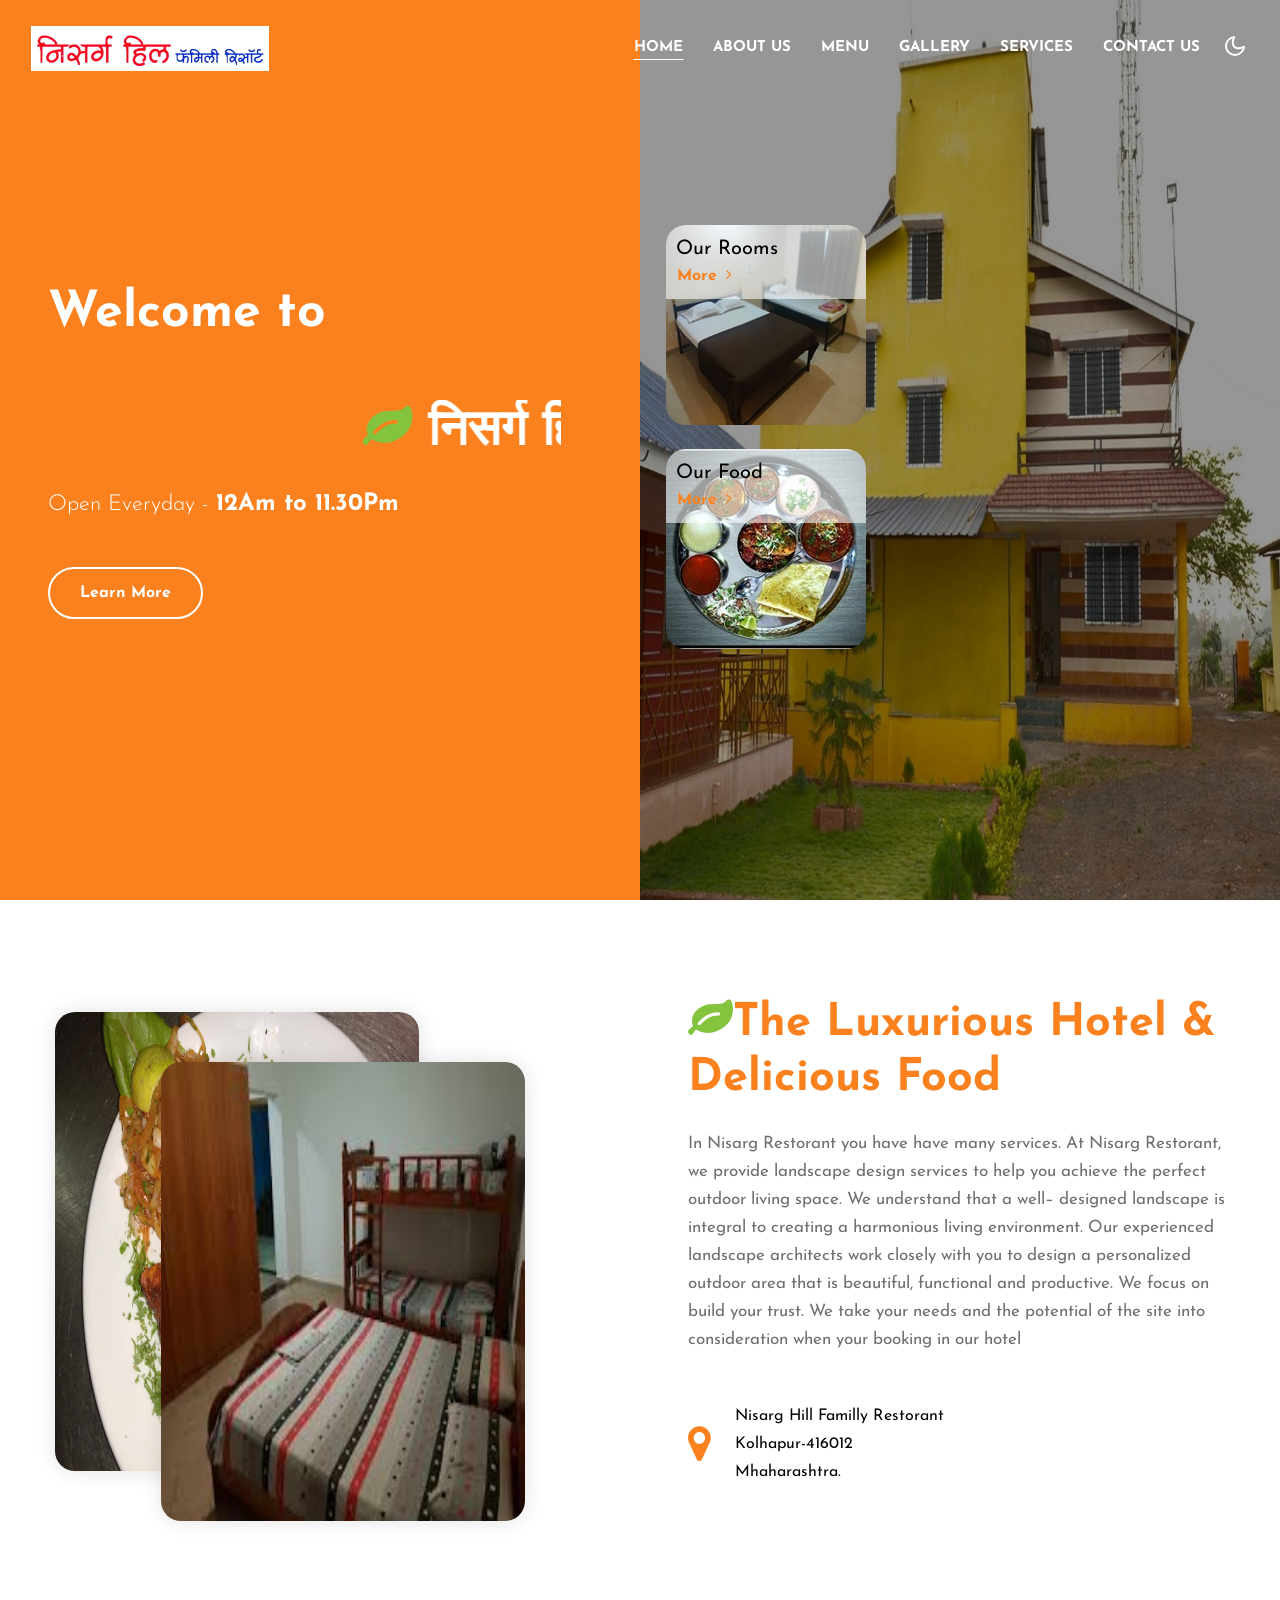
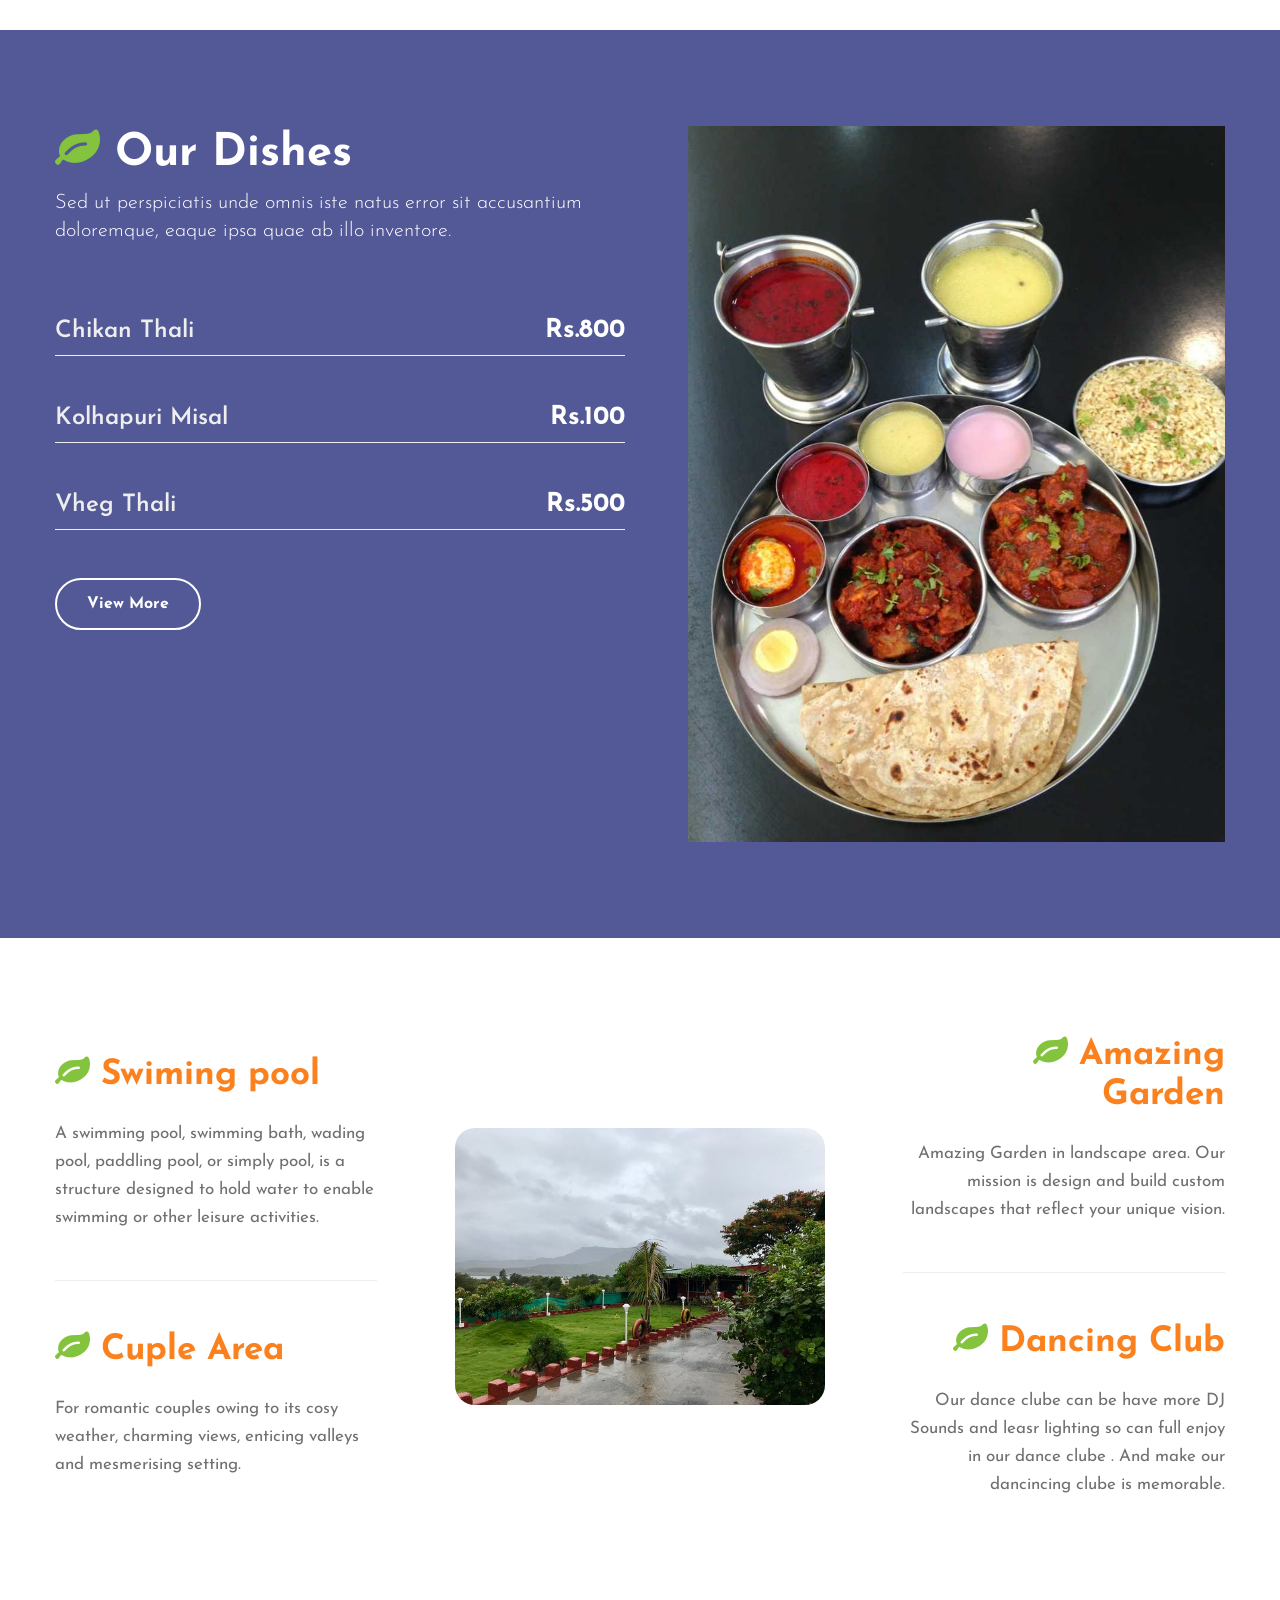
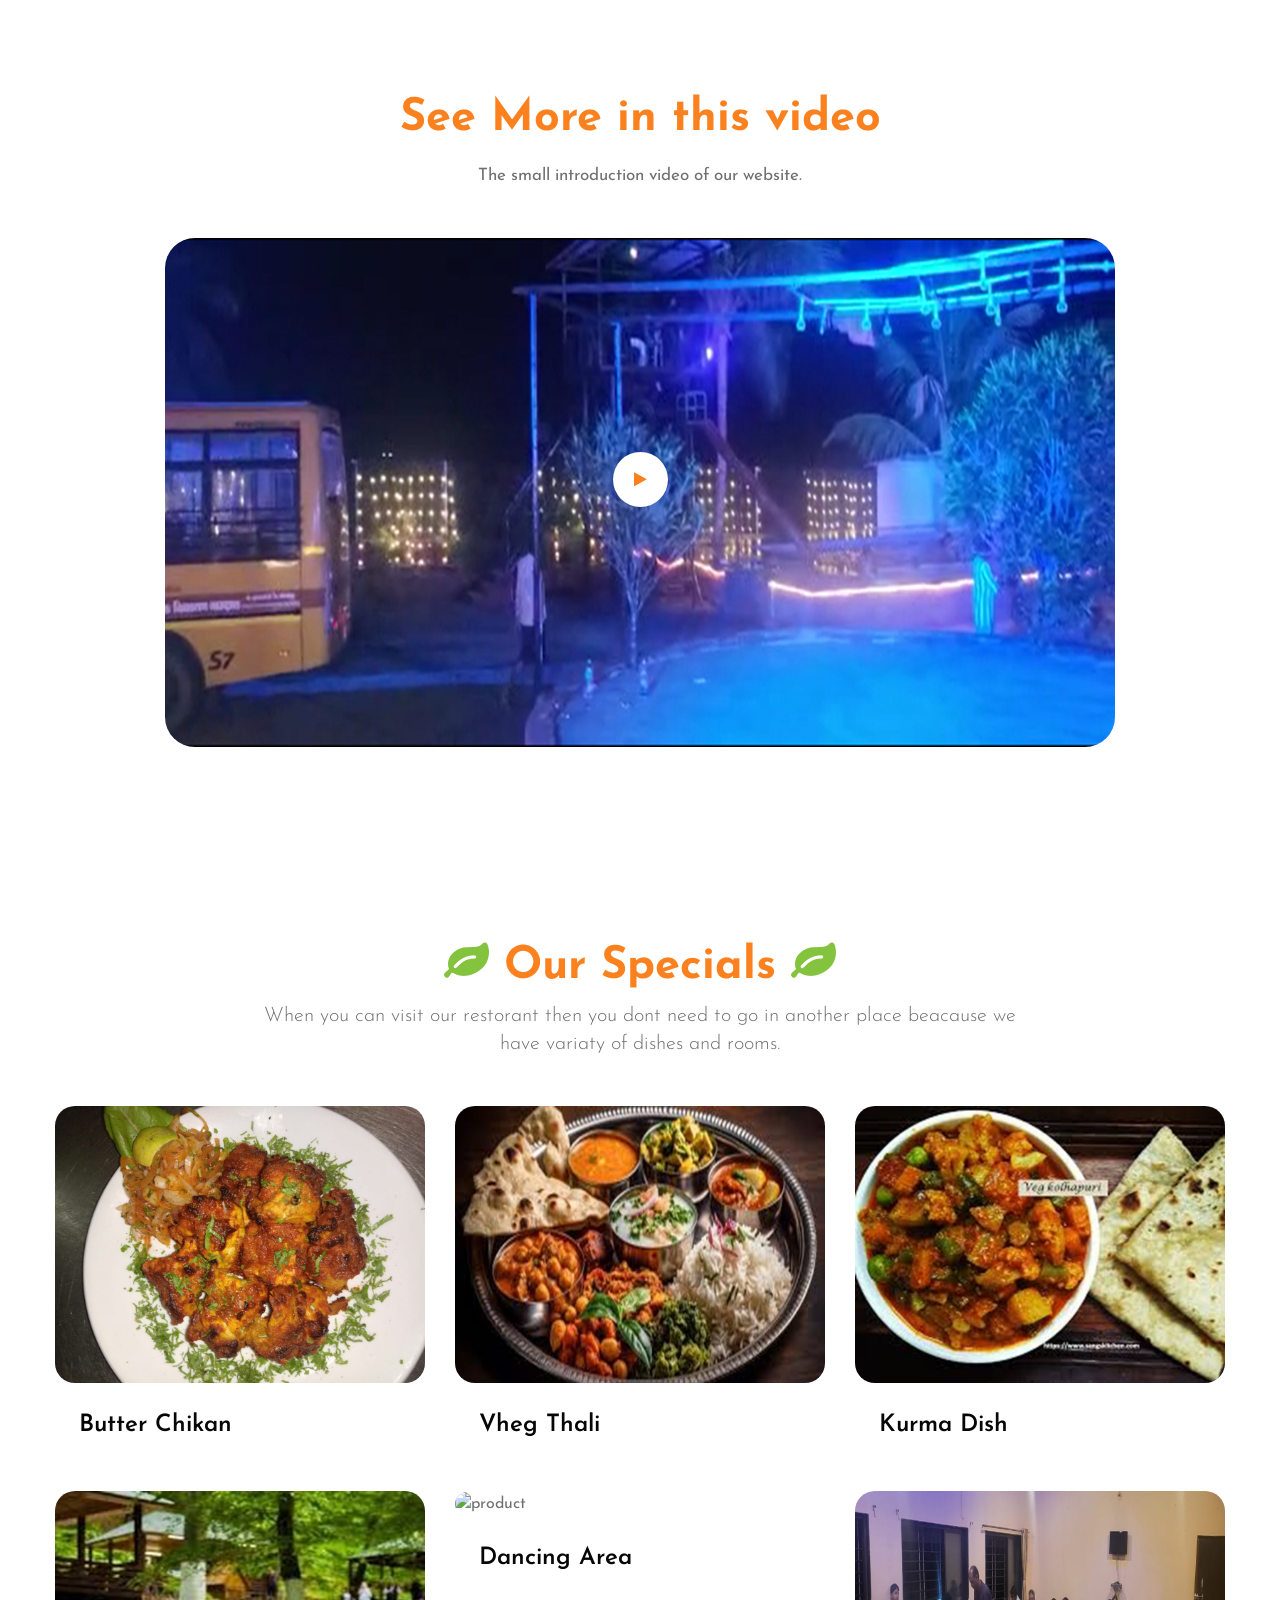
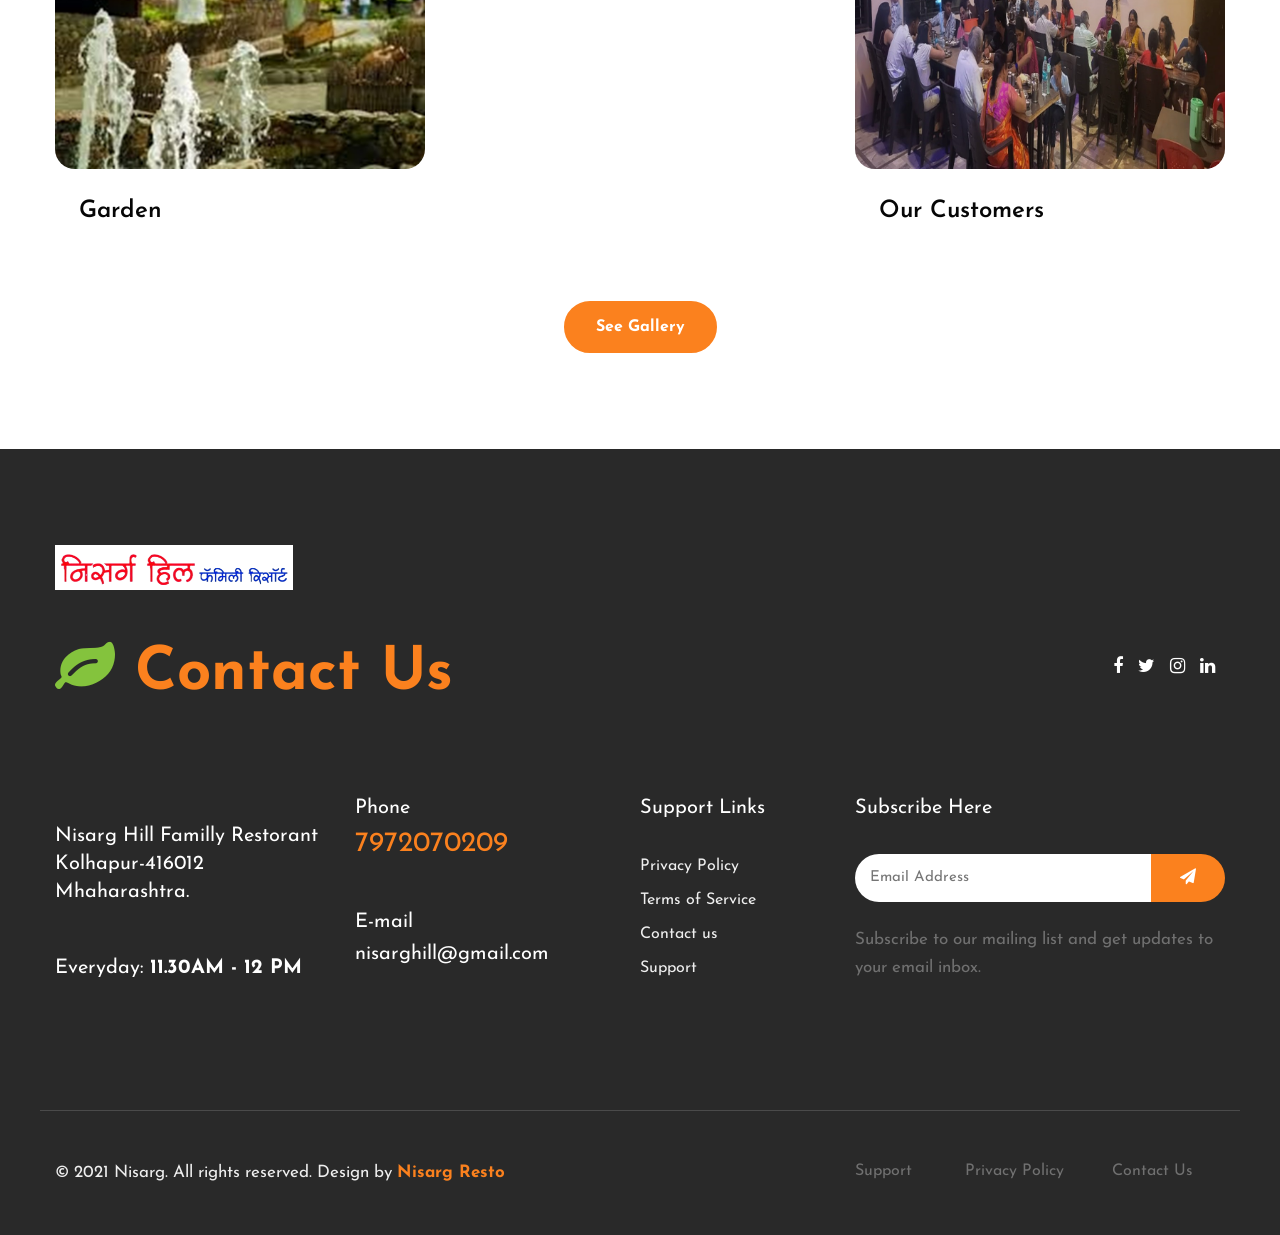
==== index.html @ 239898d1 "First Commit Date:23-5-2026" ====
<!--
Author: W3layouts
Author URL: http://w3layouts.com
-->
<!doctype html>
<html lang="en">

<head>
    <!-- Required meta tags -->
    <meta charset="utf-8">
    <meta name="viewport" content="width=device-width, initial-scale=1, shrink-to-fit=no">
    <title>Bistros - Restaurants Category Responsive Website Template - Home : W3Layouts</title>
    <!-- google-fonts -->
    <link href="//fonts.googleapis.com/css2?family=Josefin+Sans:wght@100;200;300;400;500;600;700&display=swap"
        rel="stylesheet">
    <!-- //google-fonts -->
    <!-- Template CSS Style link -->
    <link rel="stylesheet" href="assets/css/style-starter.css">
</head>

<body>
    <!--header-->
    <header id="site-header" class="fixed-top">
        <div class="container-fluid">
            <nav class="navbar navbar-expand-lg stroke">
			
        <img src="assets\images\image.png" style="height:45px; background-color:white;">
			
                
                <!-- if logo is image enable this   
    <a class="navbar-brand" href="#index.html">
        <img src="image-path" alt="Your logo" title="Your logo" style="height:35px;" />
    </a> -->
                <button class="navbar-toggler  collapsed bg-gradient" type="button" data-toggle="collapse"
                    data-target="#navbarTogglerDemo02" aria-controls="navbarTogglerDemo02" aria-expanded="false"
                    aria-label="Toggle navigation">
                    <span class="navbar-toggler-icon fa icon-expand fa-bars"></span>
                    <span class="navbar-toggler-icon fa icon-close fa-times"></span>
                </button>

                <div class="collapse navbar-collapse" id="navbarTogglerDemo02">
                    <ul class="navbar-nav ml-lg-auto">
                        <li class="nav-item active">
                            <a class="nav-link" href="index.html">Home <span class="sr-only">(current)</span></a>
                        </li>
                        <li class="nav-item">
                            <a class="nav-link" href="about.html">About Us</a>
                        </li>
                        <li class="nav-item">
                            <a class="nav-link" href="menu.html">Menu</a>
                        </li>
              
						
						<li class="nav-item">
                            <a class="nav-link" href="gallery.html">Gallery</a>
                        </li>
						
						<li class="nav-item">
                            <a class="nav-link" href="services.html">Services</a>
                        </li>
						
						
						<li class="nav-item">
                            <a class="nav-link" href="contact.html">Contact Us</a>
                        </li>
                     
                    </ul>
                </div>
                <!-- toggle switch for light and dark theme -->
                <div class="cont-ser-position">
                    <nav class="navigation">
                        <div class="theme-switch-wrapper">
                            <label class="theme-switch" for="checkbox">
                                <input type="checkbox" id="checkbox">
                                <div class="mode-container">
                                    <i class="gg-sun"></i>
                                    <i class="gg-moon"></i>
                                </div>
                            </label>
                        </div>
                    </nav>
                </div>
                <!-- //toggle switch for light and dark theme -->
            </nav>
        </div>
    </header>
    <!--//header-->

    <!-- banner section -->
    <section class="w3l-banner" >
        <div class="container-fluid" >
            <div class="row">
                <div class="col-md-6 banner-left d-flex align-items-center pl-lg-5" >
                    <div>
                        <h3 class="text-white mb-4">Welcome to  <br>
                          <h3><marquee direction="left;" Style="height:70px; color:white; margin-top:30px;">	<i class="fa fa-leaf" aria-hidden="true" style="color:#84c33d;"></i> निसर्ग हिल फैमिली रिसोर्ट!</h3></marquee>
                        <p class="banner-text text-white">Open Everyday - <span>12Am to 11.30Pm</span>
                        </p>
                        <a class="btn btn-style-white btn-style-border mt-5" href="about.html">Learn More</a>
                    </div>
                </div>
                <div class="col-md-6 banner-right">
                    <div class="small-images">
                        <div class="ban-grid position-relative">
                            <img src="assets/images/op3.jpeg" class="img-responsive" alt="" />
                            <div class="img-ban-sec">
                                <h5>Our Rooms</h5>
                                <a href="services.html" class="btn p-0">More <i class="fa fa-angle-right ml-1"
                                        aria-hidden="true"></i></a>
                            </div>
                        </div>
                        <div class="ban-grid position-relative mt-4">
                            <img src="assets/images/op7.jpeg" class="img-responsive" alt="" />
                            <div class="img-ban-sec">
                                <h5>Our Food</h5>
                                <a href="menu.html" class="btn p-0">More <i class="fa fa-angle-right ml-1"
                                        aria-hidden="true"></i></a>
                            </div>
                        </div>
                    </div>
                </div>
            </div>
        </div>
    </section>
    <!-- //banner section -->

    <!-- about section -->
    <section class="w3l-about-2 py-5">
        <div class="container py-md-5 py-4">
            <div class="row justify-content-between align-items-center pb-lg-5">
                <div class="col-lg-6 about-2-secs-right mb-lg-0 mb-5">
                    <div class="image-box inverse position-relative">
                        <div class="image-box__static">
                            <img src="assets/images/dish.jpeg" alt="" width="364" height="459">
                        </div>
                        <div class="image-box__float">
                        <img src="assets/images/img7.jpg" alt="" width="364" height="459">
                        
						</div>
                    </div>
                </div>
                <div class="col-lg-6 about-2-secs-left pl-lg-5 mt-lg-0 mt-5">
                    <h3 class="title-style mb-3">	<i class="fa fa-leaf" aria-hidden="true" style="color:#84c33d;"></i>The Luxurious Hotel & <br>Delicious Food</h3>
                    <p class="mt-4"> 
					In Nisarg Restorant you have have many services. At Nisarg Restorant, we provide landscape design services to help you
					achieve the perfect outdoor living space. We understand that a well– designed landscape
					is integral to creating a harmonious living environment.
					Our experienced landscape architects work closely with you to design a
					personalized outdoor area that is beautiful, functional and productive.
					We focus on build your trust. We take your needs and the potential of the site into 
					consideration when your booking in our hotel  </p>
                    <div class="address-sec d-flex align-items-center mt-5">
                        <i class="fa fa-map-marker mr-4" aria-hidden="true"></i>
                        <h6>Nisarg Hill Familly Restorant <br>Kolhapur-416012 <br>Mhaharashtra.</h6>
                    </div>
                </div>
            </div>
        </div>
    </section>
    <!-- //about section -->

    <!-- dishes section -->
    <section class="w3l-recipes py-5">
        <div class="container py-md-5 py-4">
            <div class="row">
                <div class="col-lg-6 recipe-left mb-md-0 mb-5">
                    <div class="section-heading mb-sm-5 mb-4">
                        	<h3 class="title-style mb-2 text-white"><i class="fa fa-leaf" aria-hidden="true" style="color:#84c33d;"></i> Our Dishes</h3>
                        <p class="lead text-white">
                            Sed ut perspiciatis unde omnis iste natus error sit accusantium doloremque,
                            eaque ipsa quae ab illo inventore.
                        </p>
                    </div>
                    <div class="menu-sec mt-5 pt-md-4">
                        <div class="row border-dot no-gutters">
                            <div class="col-8 menu-item-name-home">
                                <h6>Chikan Thali</h6>
                            </div>
                            <div class="col-4 menu-item-price-home text-right">
                                <h6>Rs.800</h6>
                            </div>
                        </div>
                    </div>
                    <div class="menu-sec mt-sm-5 mt-4">
                        <div class="row border-dot no-gutters">
                            <div class="col-8 menu-item-name-home">
                                <h6>Kolhapuri Misal</h6>
                            </div>
                            <div class="col-4 menu-item-price-home text-right">
                                <h6>Rs.100</h6>
                            </div>
                        </div>
                    </div>
                    <div class="menu-sec mt-sm-5 mt-4">
                        <div class="row border-dot no-gutters">
                            <div class="col-8 menu-item-name-home">
                                <h6>Vheg Thali </h6>
                            </div>
                            <div class="col-4 menu-item-price-home text-right">
                                <h6>Rs.500</h6>
                            </div>
                        </div>
                    </div>
                    <a class="btn btn-style-white btn-style-border mt-5" href="about.html">View More</a>
                </div>
                <div class="col-lg-6 recipe-right pl-5">
                   <img src="assets/images/dish2.jpg" alt="" class="img-fluid img-responsive" >
                </div>
            </div>
        </div>
    </section>
    <!-- //dishes section -->

    <!-- grids section -->
    <section class="w3l-homeblock7 py-5">
        <div class="container py-lg-5 py-md-3">
            <div class="row align-items-center">
                <div class="col-lg-4">
                    <div class="pr-5">
                        <h3 class="title-big"><i class="fa fa-leaf" aria-hidden="true" style="color:#84c33d;"></i> Swiming pool</h3>
                        <p class="mt-4"> A swimming pool, swimming bath, wading pool, paddling pool, or simply pool, is a structure designed to hold water to enable swimming or other leisure activities.</p>
                    </div>
                    <div class="pr-5 mt-lg-5 mt-4 sec-bor">
                        <h3 class="title-big pt-lg-5 pt-4"><i class="fa fa-leaf" aria-hidden="true" style="color:#84c33d;"></i> Cuple Area</h3>
                        <p class="mt-4">For romantic couples owing to its cosy weather, charming views, enticing valleys and mesmerising setting. </p>
                    </div>
                </div>
                <div class="col-lg-4 col-md-6 col-8 image-styling-sec mt-lg-0 mt-5">
                    <img src="assets/images/bg.jpeg" alt="" class="img-fluid" >
                </div>
                <div class="col-lg-4 col-md-6 mt-lg-0 mt-5 text-lg-right">
                    <div class="pl-lg-5">
                        <h3 class="title-big"><i class="fa fa-leaf" aria-hidden="true" style="color:#84c33d;"></i> Amazing Garden </h3>
                        <p class="mt-4">Amazing Garden in landscape area. Our mission is design and build custom landscapes that reflect your unique vision.</p>
                    </div>
                    <div class="pl-lg-5 mt-lg-5 mt-4 sec-bor">
                        <h3 class="title-big pt-lg-5 pt-4"><i class="fa fa-leaf" aria-hidden="true" style="color:#84c33d;"></i> Dancing Club</h3>
                        <p class="mt-4">Our dance clube can be have more DJ Sounds and leasr lighting so can full enjoy in our dance clube . And make our dancincing clube is memorable.</p>
                    </div>
                </div>
            </div>
        </div>
    </section>
    <!-- //grids section -->

    <!-- video section -->
    <section class="w3l-index5" id="index">
        <div class="new-block py-5">
            <div class="container py-lg-5">
                <div class="middle-section text-center">
                    <div class="section-width">
                        <h3 class="title-style">See More in this video</h3>
                        <p class="mt-3">The small introduction video of our website.</p>                            </p>
                    </div>
                    <div class="history-info mt-5">
                        <div class="position-relative">
                            <img src="assets/images/vi2 img.png" class="img-fluid radius-image video-popup-image"
                                alt="video-popup">

                            <a href="#small-dialog" class="popup-with-zoom-anim play-view text-center position-absolute">
                                <span class="video-play-icon">
                                    <span class="fa fa-play"></span>
                                </span>
                            </a>

                            <!-- dialog itself, mfp-hide class is required to make dialog hidden -->
                            <div id="small-dialog" class="zoom-anim-dialog mfp-hide">
                                <iframe src="D:\nisarg hill restorant 3\assets\images\vi2.mp4" frameborder="0"
                                    allow="autoplay; fullscreen" allowfullscreen></iframe>
                            </div>
                        </div>
                    </div>

                    <!-- dialog itself, mfp-hide class is required to make dialog hidden -->
                    <div id="small-dialog" class="zoom-anim-dialog mfp-hide">
                        <iframe src="https://player.vimeo.com/video/101587706" frameborder="0"
                            allow="autoplay; fullscreen" allowfullscreen></iframe>
						
                    </div>
                </div>
            </div>
        </div>
    </section>
    <!-- //video section -->


    <!-- specials section -->
    <section class="w3l-portfolio-8 py-5">
        <div class="portfolio-main py-md-5 py-4">
            <div class="container">
                <div class="row justify-content-center text-center">
                    <div class="col-md-8">
                        <div class="section-heading mb-sm-5 mb-4">
                            <h3 class="title-style mb-2">	<i class="fa fa-leaf" aria-hidden="true" style="color:#84c33d;"></i> Our Specials <i class="fa fa-leaf" aria-hidden="true" style="color:#84c33d;"></i></h3>
                            <p class="lead">
                                When you can visit our restorant then you dont need to go in another place 
								beacause we have variaty of dishes and rooms. 
                            </p>
                        </div>
                    </div>
                </div>
                <div class="row galler-top">
                    <div class="col-md-4 col-sm-6 protfolio-item hover14">
                        <a href="menu.html" data-lightbox="example-set" data-title="Branding Design">
                            <figure>
                                <img src="assets/images/dish.jpeg" alt="product" class="img-fluid">
                                <div class="p-4">
                                    
                                    <a href="menu.html" class="mb-5 img-title">Butter Chikan</a>
                                </div>
                            </figure>
                        </a>
                    </div>
                    <div class="col-md-4 col-sm-6 protfolio-item hover14 mt-sm-0 mt-4">
                        <a href="menu.html" data-lightbox="example-set" data-title="Gradient Website Development">
                            <figure>
                                <img src="assets/images/dish4.jpg" alt="product" class="img-fluid">
                                <div class="p-4">
                                 
                                    <a href="menu.html" class="mb-5 img-title">Vheg Thali</a>
                                </div>
                            </figure>
                        </a>
                    </div>
                    <div class="col-md-4 col-sm-6 protfolio-item hover14 mt-md-0 mt-4">
                        <a href="menu.html" data-lightbox="example-set" data-title="Design and Development">
                            <figure>
                                <img src="assets/images/dish5.jpg" alt="product" class="img-fluid">
                                <div class="p-4">
                                    
                                    <a href="menu.html" class="mb-5 img-title">Kurma Dish</a>
                                </div>
                            </figure>
                        </a>
                    </div>
                    <div class="col-md-4 col-sm-6 protfolio-item hover14 mt-4">
                        <a href="menu.html" data-lightbox="example-set" data-title="Magazine Content Writing">
                            <figure>
                                <img src="assets/images/img6.jpg" alt="product" class="img-fluid">
                                <div class="p-4">
                                    
                                    <a href="menu.html" class="mb-5 img-title">Garden</a>
                                </div>
                            </figure>
                        </a>
                    </div>
                    <div class="col-md-4 col-sm-6 protfolio-item hover14 mt-4">
                        <a href="menu.html" data-lightbox="example-set" data-title="Magazine Content Writing">
                            <figure>
                                <img src="assets/images/Op1.jpeg" alt="product" class="img-fluid">
                                <div class="p-4">
                                    
                                    <a href="menu.html" class="mb-5 img-title">Dancing Area</a>
                                </div>
                            </figure>
                        </a>
                    </div>
                    <div class="col-md-4 col-sm-6 protfolio-item hover14 mt-4">
                        <a href="menu.html" data-lightbox="example-set" data-title="Magazine Content Writing">
                            <figure>
                                <img src="assets/images/op10.jpeg" alt="product" class="img-fluid">
                                <div class="p-4">
                                    
                                    <a href="menu.html" class="mb-5 img-title">Our Customers</a>
                                </div>
                            </figure>
                        </a>
                    </div>
                </div>
                <div class="text-center">
                    <a href="gallery.html" class="btn btn-style-white btn-style-primary mt-lg-5 mt-2">See Gallery</a>
                </div>
            </div>
        </div>
    </section>
    <!-- //specials section -->

    <!-- footer -->
    <footer class="w3l-footer-29-main">
        <div class="footer-29-w3l py-5">
            <div class="container pt-md-5 pt-4">
                <div class="w3l-footer-texthny-inf">
                    <img src="assets\images\image.png" style="height:45px; background-color:white;">

                    <div class="footer-list-cont d-flex align-items-center justify-content-between mt-md-5 mt-4 mb-5">
                        <h6 class="foot-sub-title">	<i class="fa fa-leaf" aria-hidden="true" style="color:#84c33d;"></i> Contact Us</h6>

                        <div class="main-social-footer-29">
                            <a href="#facebook" class="facebook"><span class="fa fa-facebook"></span></a>
                            <a href="#twitter" class="twitter"><span class="fa fa-twitter"></span></a>
                            <a href="#instagram" class="instagram"><span class="fa fa-instagram"></span></a>
                            <a href="#linkedin" class="linkedin"><span class="fa fa-linkedin"></span></a>
                        </div>
                    </div>
                </div>
                <div class="row footer-top-29 mt-lg-5 mt-md-4 pt-md-5">
                    <div class="col-lg-3 col-sm-6">
                        <div class="address-grid">
                            <h5> <br>Nisarg Hill Familly Restorant <br>Kolhapur-416012 <br>Mhaharashtra. </h5>
                            <h5 class="mt-sm-5 mt-4">Everyday: <span> 11.30AM - 12 PM</span></h5>
                        </div>
                    </div>
                    <div class="col-lg-3 col-sm-6 mt-sm-0 mt-4">
                        <div class="address-grid">
                            <h5>Phone</h5>
                            <h5 class="phone-number-text mt-2"><a href="tel:7972070209">7972070209</a></h5>
                        </div>
                        <div class="address-grid mt-sm-5 mt-4">
                            <h5>E-mail</h5>
                            <h5 class="email-cont-text mt-1"> <a href="mailto:nisarghill@gmail.com"
                                    class="mail">nisarghill@gmail.com</a></h5>
                        </div>
                    </div>
                    <div class="col-lg-2 col-md-6 col-sm-5 footer-list-menu pl-lg-0 mt-lg-0 mt-sm-5 mt-4">
                        <div class="address-grid">
                            <h5 class="mb-4 pb-lg-2">Support Links</h5>
                            <ul>
                                <li><a href="#privacy">Privacy Policy</a></li>
                                <li><a href="#terms"> Terms of Service</a></li>
                                <li><a href="contact.html">Contact us</a></li>
                                <li><a href="#support"> Support</a></li>
                            </ul>
                        </div>
                    </div>
                    <div class="address-grid col-lg-4 col-md-6 col-sm-7 mt-lg-0 mt-sm-5 mt-4 w3l-footer-16-main">
                        <h5>Subscribe Here</h5>
                        <form action="#" class="subscribe d-flex mt-4 pt-lg-2 mb-4" method="post">
                            <input type="email" name="email" placeholder="Email Address" required="">
                            <button><span class="fa fa-paper-plane" aria-hidden="true"></span></button>
                        </form>
                        <p>Subscribe to our mailing list and get updates to your email inbox.</p>
                    </div>
                </div>
                <!-- copyright -->
                <div class="w3l-copyright mt-lg-5 mt-sm-4 pt-md-4 pt-3">
                    <div class="row bottom-copies pt-md-5 pt-4 mt-md-5 mt-4">
                        <p class="col-lg-8 copy-footer-29">© 2021 Nisarg. All rights reserved. Design by <a
                                href="https://w3layouts.com/" target="_blank">
                                Nisarg Resto</a></p>

                        <div class="col-lg-4 footer-list-29 mt-lg-0 mt-md-4 mt-2">
                            <ul class="d-flex text-lg-right">
                                <li><a href="#support"> Support</a></li>
                                <li class="mx-lg-5 mx-md-4 mx-3"><a href="#privacy">Privacy Policy</a>
                                </li>
                                <li><a href="contact.html">Contact Us</a></li>
                            </ul>
                        </div>
                    </div>
                </div>
            </div>
        </div>
    </footer>
    <!-- //footer -->

    <!-- Js scripts -->
    <!-- move top -->
    <button onclick="topFunction()" id="movetop" title="Go to top">
        <span class="fa fa-level-up" aria-hidden="true"></span>
    </button>
    <script>
        // When the user scrolls down 20px from the top of the document, show the button
        window.onscroll = function () {
            scrollFunction()
        };

        function scrollFunction() {
            if (document.body.scrollTop > 20 || document.documentElement.scrollTop > 20) {
                document.getElementById("movetop").style.display = "block";
            } else {
                document.getElementById("movetop").style.display = "none";
            }
        }

        // When the user clicks on the button, scroll to the top of the document
        function topFunction() {
            document.body.scrollTop = 0;
            document.documentElement.scrollTop = 0;
        }
    </script>
    <!-- //move top -->

    <!-- common jquery plugin -->
    <script src="assets/js/jquery-3.3.1.min.js"></script>
    <!-- //common jquery plugin -->

    <!-- counter for stats -->
    <script src="assets/js/counter.js"></script>
    <!-- //counter for stats -->

    <!-- theme switch js (light and dark)-->
    <script src="assets/js/theme-change.js"></script>
    <script>
        function autoType(elementClass, typingSpeed) {
            var thhis = $(elementClass);
            thhis.css({
                "position": "relative",
                "display": "inline-block"
            });
            thhis.prepend('<div class="cursor" style="right: initial; left:0;"></div>');
            thhis = thhis.find(".text-js");
            var text = thhis.text().trim().split('');
            var amntOfChars = text.length;
            var newString = "";
            thhis.text("|");
            setTimeout(function () {
                thhis.css("opacity", 1);
                thhis.prev().removeAttr("style");
                thhis.text("");
                for (var i = 0; i < amntOfChars; i++) {
                    (function (i, char) {
                        setTimeout(function () {
                            newString += char;
                            thhis.text(newString);
                        }, i * typingSpeed);
                    })(i + 1, text[i]);
                }
            }, 1500);
        }

        $(document).ready(function () {
            // Now to start autoTyping just call the autoType function with the 
            // class of outer div
            // The second paramter is the speed between each letter is typed.   
            autoType(".type-js", 200);
        });
    </script>
    <!-- //theme switch js (light and dark)-->

    <!-- MENU-JS -->
    <script>
        $(window).on("scroll", function () {
            var scroll = $(window).scrollTop();

            if (scroll >= 80) {
                $("#site-header").addClass("nav-fixed");
            } else {
                $("#site-header").removeClass("nav-fixed");
            }
        });

        //Main navigation Active Class Add Remove
        $(".navbar-toggler").on("click", function () {
            $("header").toggleClass("active");
        });
        $(document).on("ready", function () {
            if ($(window).width() > 991) {
                $("header").removeClass("active");
            }
            $(window).on("resize", function () {
                if ($(window).width() > 991) {
                    $("header").removeClass("active");
                }
            });
        });
    </script>
    <!-- //MENU-JS -->

    <!-- disable body scroll which navbar is in active -->
    <script>
        $(function () {
            $('.navbar-toggler').click(function () {
                $('body').toggleClass('noscroll');
            })
        });
    </script>
    <!-- //disable body scroll which navbar is in active -->

    <!--bootstrap-->
    <script src="assets/js/bootstrap.min.js"></script>
    <!-- //bootstrap-->
    <!-- //Js scripts -->
</body>

</html>
---- assets/css/style-starter.css ----
@charset "UTF-8";

/*--
Author: W3layouts
Author URL: http://w3layouts.com
--*/
/*!
 * Bootstrap v4.4.1 (https://getbootstrap.com/)
 * Copyright 2011-2019 The Bootstrap Authors
 * Copyright 2011-2019 Twitter, Inc.
 * Licensed under MIT (https://github.com/twbs/bootstrap/blob/master/LICENSE)
 */
:root {
  --blue: #007bff;
  --indigo: #6610f2;
  --purple: #6f42c1;
  --pink: #e83e8c;
  --red: #dc3545;
  --orange: #fd7e14;
  --yellow: #ffc107;
  --green: #28a745;
  --teal: #20c997;
  --cyan: #17a2b8;
  --white: #fff;
  --gray: #6c757d;
  --gray-dark: #343a40;
  --primary: #ff4c4c;
  --secondary: #e71d36;
  --success: #28a745;
  --info: #17a2b8;
  --warning: #ffc107;
  --danger: #dc3545;
  --light: #f8f9fa;
  --dark: #343a40;
  --breakpoint-xs: 0;
  --breakpoint-sm: 576px;
  --breakpoint-md: 768px;
  --breakpoint-lg: 992px;
  --breakpoint-xl: 1200px;
  --font-family-sans-serif: -apple-system, BlinkMacSystemFont, "Segoe UI", Roboto, "Helvetica Neue", Arial, "Noto Sans", sans-serif, "Apple Color Emoji", "Segoe UI Emoji", "Segoe UI Symbol", "Noto Color Emoji";
  --font-family-monospace: SFMono-Regular, Menlo, Monaco, Consolas, "Liberation Mono", "Courier New", monospace;
}

*,
*::before,
*::after {
  box-sizing: border-box;
}

html {
  font-family: sans-serif;
  line-height: 1.15;
  -webkit-text-size-adjust: 100%;
  -webkit-tap-highlight-color: rgba(0, 0, 0, 0);
}

article,
aside,
figcaption,
figure,
footer,
header,
hgroup,
main,
nav,
section {
  display: block;
}

body {
  margin: 0;
  font-family: -apple-system, BlinkMacSystemFont, "Segoe UI", Roboto, "Helvetica Neue", Arial, "Noto Sans", sans-serif, "Apple Color Emoji", "Segoe UI Emoji", "Segoe UI Symbol", "Noto Color Emoji";
  font-size: 1rem;
  font-weight: 400;
  line-height: 1.5;
  color: #212529;
  text-align: left;
  background-color: #fff;
}

[tabindex="-1"]:focus:not(:focus-visible) {
  outline: 0 !important;
}

hr {
  box-sizing: content-box;
  height: 0;
  overflow: visible;
}

h1,
h2,
h3,
h4,
h5,
h6 {
  margin-top: 0;
  margin-bottom: 0.5rem;
}

p {
  margin-top: 0;
  margin-bottom: 1rem;
}

abbr[title],
abbr[data-original-title] {
  text-decoration: underline;
  -webkit-text-decoration: underline dotted;
  text-decoration: underline dotted;
  cursor: help;
  border-bottom: 0;
  -webkit-text-decoration-skip-ink: none;
  text-decoration-skip-ink: none;
}

address {
  margin-bottom: 1rem;
  font-style: normal;
  line-height: inherit;
}

ol,
ul,
dl {
  margin-top: 0;
  margin-bottom: 1rem;
}

ol ol,
ul ul,
ol ul,
ul ol {
  margin-bottom: 0;
}

dt {
  font-weight: 600;
}

dd {
  margin-bottom: .5rem;
  margin-left: 0;
}

blockquote {
  margin: 0 0 1rem;
}

b,
strong {
  font-weight: bolder;
}

small {
  font-size: 80%;
}

sub,
sup {
  position: relative;
  font-size: 75%;
  line-height: 0;
  vertical-align: baseline;
}

sub {
  bottom: -.25em;
}

sup {
  top: -.5em;
}

a {
  color: var(--font-color);
  text-decoration: none;
  background-color: transparent;
}

a:hover {
  color: var(--primary-color);
  text-decoration: underline;
}

a,
a:hover,
button,
button:hover {
  text-decoration: none;
  transition: .5s all;
  -moz-transition: .5s all;
}

a:not([href]) {
  color: inherit;
  text-decoration: none;
}

a:not([href]):hover {
  color: inherit;
  text-decoration: none;
}

pre,
code,
kbd,
samp {
  font-family: SFMono-Regular, Menlo, Monaco, Consolas, "Liberation Mono", "Courier New", monospace;
  font-size: 1em;
}

pre {
  margin-top: 0;
  margin-bottom: 1rem;
  overflow: auto;
}

figure {
  margin: 0 0 1rem;
}

img {
  vertical-align: middle;
  border-style: none;
}

svg {
  overflow: hidden;
  vertical-align: middle;
}

table {
  border-collapse: collapse;
}

caption {
  padding-top: 0.75rem;
  padding-bottom: 0.75rem;
  color: #6c757d;
  text-align: left;
  caption-side: bottom;
}

th {
  text-align: inherit;
}

label {
  display: inline-block;
  margin-bottom: 0.5rem;
}

button {
  border-radius: 0;
}

button:focus {
  outline: 1px dotted;
  outline: 5px auto -webkit-focus-ring-color;
}

input,
button,
select,
optgroup,
textarea {
  margin: 0;
  font-family: inherit;
  font-size: inherit;
  line-height: inherit;
}

button,
input {
  overflow: visible;
}

button,
select {
  text-transform: none;
}

select {
  word-wrap: normal;
}

button,
[type="button"],
[type="reset"],
[type="submit"] {
  -webkit-appearance: button;
}

button:not(:disabled),
[type="button"]:not(:disabled),
[type="reset"]:not(:disabled),
[type="submit"]:not(:disabled) {
  cursor: pointer;
}

button::-moz-focus-inner,
[type="button"]::-moz-focus-inner,
[type="reset"]::-moz-focus-inner,
[type="submit"]::-moz-focus-inner {
  padding: 0;
  border-style: none;
}

input[type="radio"],
input[type="checkbox"] {
  box-sizing: border-box;
  padding: 0;
}

input[type="date"],
input[type="time"],
input[type="datetime-local"],
input[type="month"] {
  -webkit-appearance: listbox;
}

textarea {
  overflow: auto;
  resize: vertical;
}

fieldset {
  min-width: 0;
  padding: 0;
  margin: 0;
  border: 0;
}

legend {
  display: block;
  width: 100%;
  max-width: 100%;
  padding: 0;
  margin-bottom: .5rem;
  font-size: 1.5rem;
  line-height: inherit;
  color: inherit;
  white-space: normal;
}

@media (max-width: 1200px) {
  legend {
    font-size: calc(1.275rem + 0.3vw);
  }
}

progress {
  vertical-align: baseline;
}

[type="number"]::-webkit-inner-spin-button,
[type="number"]::-webkit-outer-spin-button {
  height: auto;
}

[type="search"] {
  outline-offset: -2px;
  -webkit-appearance: none;
}

[type="search"]::-webkit-search-decoration {
  -webkit-appearance: none;
}

::-webkit-file-upload-button {
  font: inherit;
  -webkit-appearance: button;
}

output {
  display: inline-block;
}

summary {
  display: list-item;
  cursor: pointer;
}

template {
  display: none;
}

[hidden] {
  display: none !important;
}

h1,
h2,
h3,
h4,
h5,
h6,
.h1,
.h2,
.h3,
.h4,
.h5,
.h6 {
  margin-bottom: 0.5rem;
  font-weight: 400;
  line-height: 28px;
}

h1,
.h1 {
  font-size: 2.5rem;
}

@media (max-width: 1200px) {

  h1,
  .h1 {
    font-size: calc(1.375rem + 1.5vw);
  }
}

h2,
.h2 {
  font-size: 2rem;
}

@media (max-width: 1200px) {

  h2,
  .h2 {
    font-size: calc(1.325rem + 0.9vw);
  }
}

h3,
.h3 {
  font-size: 1.75rem;
}

@media (max-width: 1200px) {

  h3,
  .h3 {
    font-size: calc(1.3rem + 0.6vw);
  }
}

h4,
.h4 {
  font-size: 1.5rem;
}

@media (max-width: 1200px) {

  h4,
  .h4 {
    font-size: calc(1.275rem + 0.3vw);
  }
}

h5,
.h5 {
  font-size: 1.25rem;
}

h6,
.h6 {
  font-size: 1rem;
}

.lead {
  font-size: 1.25rem;
  font-weight: 300;
}

.display-1 {
  font-size: 6rem;
  font-weight: 300;
  line-height: 1.2;
}

@media (max-width: 1200px) {
  .display-1 {
    font-size: calc(1.725rem + 5.7vw);
  }
}

.display-2 {
  font-size: 5.5rem;
  font-weight: 300;
  line-height: 1.2;
}

@media (max-width: 1200px) {
  .display-2 {
    font-size: calc(1.675rem + 5.1vw);
  }
}

.display-3 {
  font-size: 4.5rem;
  font-weight: 300;
  line-height: 1.2;
}

@media (max-width: 1200px) {
  .display-3 {
    font-size: calc(1.575rem + 3.9vw);
  }
}

.display-4 {
  font-size: 3.5rem;
  font-weight: 300;
  line-height: 1.2;
}

@media (max-width: 1200px) {
  .display-4 {
    font-size: calc(1.475rem + 2.7vw);
  }
}

hr {
  margin-top: 1rem;
  margin-bottom: 1rem;
  border: 0;
  border-top: 1px solid rgba(0, 0, 0, 0.1);
}

small,
.small {
  font-size: 80%;
  font-weight: 400;
}

mark,
.mark {
  padding: 0.2em;
  background-color: #fcf8e3;
}

.list-unstyled {
  padding-left: 0;
  list-style: none;
}

.list-inline {
  padding-left: 0;
  list-style: none;
}

.list-inline-item {
  display: inline-block;
}

.list-inline-item:not(:last-child) {
  margin-right: 0.5rem;
}

.initialism {
  font-size: 90%;
  text-transform: uppercase;
}

.blockquote {
  margin-bottom: 1rem;
  font-size: 1.25rem;
}

.blockquote-footer {
  display: block;
  font-size: 80%;
  color: #6c757d;
}

.blockquote-footer::before {
  content: "\2014\00A0";
}

.img-fluid {
  max-width: 100%;
  height: auto;
}

.img-thumbnail {
  padding: 0.25rem;
  background-color: #fff;
  border: 1px solid #dee2e6;
  border-radius: 0.25rem;
  max-width: 100%;
  height: auto;
}

.figure {
  display: inline-block;
}

.figure-img {
  margin-bottom: 0.5rem;
  line-height: 1;
}

.figure-caption {
  font-size: 90%;
  color: #6c757d;
}

code {
  font-size: 87.5%;
  color: #e83e8c;
  word-wrap: break-word;
}

a>code {
  color: inherit;
}

kbd {
  padding: 0.2rem 0.4rem;
  font-size: 87.5%;
  color: #fff;
  background-color: #212529;
  border-radius: 0.2rem;
}

kbd kbd {
  padding: 0;
  font-size: 100%;
  font-weight: 600;
}

pre {
  display: block;
  font-size: 87.5%;
  color: #212529;
}

pre code {
  font-size: inherit;
  color: inherit;
  word-break: normal;
}

.pre-scrollable {
  max-height: 340px;
  overflow-y: scroll;
}

.container {
  width: 100%;
  padding-right: 15px;
  padding-left: 15px;
  margin-right: auto;
  margin-left: auto;
}

@media (min-width: 576px) {
  .container {
    max-width: 540px;
  }
}

@media (min-width: 768px) {
  .container {
    max-width: 720px;
  }
}

@media (min-width: 992px) {
  .container {
    max-width: 960px;
  }
}

@media (min-width: 1200px) {
  .container {
    max-width: 1140px;
  }
}

.container-fluid,
.container-sm,
.container-md,
.container-lg,
.container-xl {
  width: 100%;
  padding-right: 15px;
  padding-left: 15px;
  margin-right: auto;
  margin-left: auto;
}

@media (min-width: 576px) {

  .container,
  .container-sm {
    max-width: 540px;
  }
}

@media (min-width: 768px) {

  .container,
  .container-sm,
  .container-md {
    max-width: 720px;
  }
}

@media (min-width: 992px) {

  .container,
  .container-sm,
  .container-md,
  .container-lg {
    max-width: 960px;
  }
}

@media (min-width: 1200px) {

  .container,
  .container-sm,
  .container-md,
  .container-lg,
  .container-xl {
    max-width: 1140px;
  }
}

.row {
  display: flex;
  flex-wrap: wrap;
  margin-right: -15px;
  margin-left: -15px;
}

.no-gutters {
  margin-right: 0;
  margin-left: 0;
}

.no-gutters>.col,
.no-gutters>[class*="col-"] {
  padding-right: 0;
  padding-left: 0;
}

.col-1,
.col-2,
.col-3,
.col-4,
.col-5,
.col-6,
.col-7,
.col-8,
.col-9,
.col-10,
.col-11,
.col-12,
.col,
.col-auto,
.col-sm-1,
.col-sm-2,
.col-sm-3,
.col-sm-4,
.col-sm-5,
.col-sm-6,
.col-sm-7,
.col-sm-8,
.col-sm-9,
.col-sm-10,
.col-sm-11,
.col-sm-12,
.col-sm,
.col-sm-auto,
.col-md-1,
.col-md-2,
.col-md-3,
.col-md-4,
.col-md-5,
.col-md-6,
.col-md-7,
.col-md-8,
.col-md-9,
.col-md-10,
.col-md-11,
.col-md-12,
.col-md,
.col-md-auto,
.col-lg-1,
.col-lg-2,
.col-lg-3,
.col-lg-4,
.col-lg-5,
.col-lg-6,
.col-lg-7,
.col-lg-8,
.col-lg-9,
.col-lg-10,
.col-lg-11,
.col-lg-12,
.col-lg,
.col-lg-auto,
.col-xl-1,
.col-xl-2,
.col-xl-3,
.col-xl-4,
.col-xl-5,
.col-xl-6,
.col-xl-7,
.col-xl-8,
.col-xl-9,
.col-xl-10,
.col-xl-11,
.col-xl-12,
.col-xl,
.col-xl-auto {
  position: relative;
  width: 100%;
  padding-right: 15px;
  padding-left: 15px;
}

.col {
  flex-basis: 0;
  flex-grow: 1;
  max-width: 100%;
}

.row-cols-1>* {
  flex: 0 0 100%;
  max-width: 100%;
}

.row-cols-2>* {
  flex: 0 0 50%;
  max-width: 50%;
}

.row-cols-3>* {
  flex: 0 0 33.33333%;
  max-width: 33.33333%;
}

.row-cols-4>* {
  flex: 0 0 25%;
  max-width: 25%;
}

.row-cols-5>* {
  flex: 0 0 20%;
  max-width: 20%;
}

.row-cols-6>* {
  flex: 0 0 16.66667%;
  max-width: 16.66667%;
}

.col-auto {
  flex: 0 0 auto;
  width: auto;
  max-width: 100%;
}

.col-1 {
  flex: 0 0 8.33333%;
  max-width: 8.33333%;
}

.col-2 {
  flex: 0 0 16.66667%;
  max-width: 16.66667%;
}

.col-3 {
  flex: 0 0 25%;
  max-width: 25%;
}

.col-4 {
  flex: 0 0 33.33333%;
  max-width: 33.33333%;
}

.col-5 {
  flex: 0 0 41.66667%;
  max-width: 41.66667%;
}

.col-6 {
  flex: 0 0 50%;
  max-width: 50%;
}

.col-7 {
  flex: 0 0 58.33333%;
  max-width: 58.33333%;
}

.col-8 {
  flex: 0 0 66.66667%;
  max-width: 66.66667%;
}

.col-9 {
  flex: 0 0 75%;
  max-width: 75%;
}

.col-10 {
  flex: 0 0 83.33333%;
  max-width: 83.33333%;
}

.col-11 {
  flex: 0 0 91.66667%;
  max-width: 91.66667%;
}

.col-12 {
  flex: 0 0 100%;
  max-width: 100%;
}

.order-first {
  order: -1;
}

.order-last {
  order: 13;
}

.order-0 {
  order: 0;
}

.order-1 {
  order: 1;
}

.order-2 {
  order: 2;
}

.order-3 {
  order: 3;
}

.order-4 {
  order: 4;
}

.order-5 {
  order: 5;
}

.order-6 {
  order: 6;
}

.order-7 {
  order: 7;
}

.order-8 {
  order: 8;
}

.order-9 {
  order: 9;
}

.order-10 {
  order: 10;
}

.order-11 {
  order: 11;
}

.order-12 {
  order: 12;
}

.offset-1 {
  margin-left: 8.33333%;
}

.offset-2 {
  margin-left: 16.66667%;
}

.offset-3 {
  margin-left: 25%;
}

.offset-4 {
  margin-left: 33.33333%;
}

.offset-5 {
  margin-left: 41.66667%;
}

.offset-6 {
  margin-left: 50%;
}

.offset-7 {
  margin-left: 58.33333%;
}

.offset-8 {
  margin-left: 66.66667%;
}

.offset-9 {
  margin-left: 75%;
}

.offset-10 {
  margin-left: 83.33333%;
}

.offset-11 {
  margin-left: 91.66667%;
}

@media (min-width: 576px) {
  .col-sm {
    flex-basis: 0;
    flex-grow: 1;
    max-width: 100%;
  }

  .row-cols-sm-1>* {
    flex: 0 0 100%;
    max-width: 100%;
  }

  .row-cols-sm-2>* {
    flex: 0 0 50%;
    max-width: 50%;
  }

  .row-cols-sm-3>* {
    flex: 0 0 33.33333%;
    max-width: 33.33333%;
  }

  .row-cols-sm-4>* {
    flex: 0 0 25%;
    max-width: 25%;
  }

  .row-cols-sm-5>* {
    flex: 0 0 20%;
    max-width: 20%;
  }

  .row-cols-sm-6>* {
    flex: 0 0 16.66667%;
    max-width: 16.66667%;
  }

  .col-sm-auto {
    flex: 0 0 auto;
    width: auto;
    max-width: 100%;
  }

  .col-sm-1 {
    flex: 0 0 8.33333%;
    max-width: 8.33333%;
  }

  .col-sm-2 {
    flex: 0 0 16.66667%;
    max-width: 16.66667%;
  }

  .col-sm-3 {
    flex: 0 0 25%;
    max-width: 25%;
  }

  .col-sm-4 {
    flex: 0 0 33.33333%;
    max-width: 33.33333%;
  }

  .col-sm-5 {
    flex: 0 0 41.66667%;
    max-width: 41.66667%;
  }

  .col-sm-6 {
    flex: 0 0 50%;
    max-width: 50%;
  }

  .col-sm-7 {
    flex: 0 0 58.33333%;
    max-width: 58.33333%;
  }

  .col-sm-8 {
    flex: 0 0 66.66667%;
    max-width: 66.66667%;
  }

  .col-sm-9 {
    flex: 0 0 75%;
    max-width: 75%;
  }

  .col-sm-10 {
    flex: 0 0 83.33333%;
    max-width: 83.33333%;
  }

  .col-sm-11 {
    flex: 0 0 91.66667%;
    max-width: 91.66667%;
  }

  .col-sm-12 {
    flex: 0 0 100%;
    max-width: 100%;
  }

  .order-sm-first {
    order: -1;
  }

  .order-sm-last {
    order: 13;
  }

  .order-sm-0 {
    order: 0;
  }

  .order-sm-1 {
    order: 1;
  }

  .order-sm-2 {
    order: 2;
  }

  .order-sm-3 {
    order: 3;
  }

  .order-sm-4 {
    order: 4;
  }

  .order-sm-5 {
    order: 5;
  }

  .order-sm-6 {
    order: 6;
  }

  .order-sm-7 {
    order: 7;
  }

  .order-sm-8 {
    order: 8;
  }

  .order-sm-9 {
    order: 9;
  }

  .order-sm-10 {
    order: 10;
  }

  .order-sm-11 {
    order: 11;
  }

  .order-sm-12 {
    order: 12;
  }

  .offset-sm-0 {
    margin-left: 0;
  }

  .offset-sm-1 {
    margin-left: 8.33333%;
  }

  .offset-sm-2 {
    margin-left: 16.66667%;
  }

  .offset-sm-3 {
    margin-left: 25%;
  }

  .offset-sm-4 {
    margin-left: 33.33333%;
  }

  .offset-sm-5 {
    margin-left: 41.66667%;
  }

  .offset-sm-6 {
    margin-left: 50%;
  }

  .offset-sm-7 {
    margin-left: 58.33333%;
  }

  .offset-sm-8 {
    margin-left: 66.66667%;
  }

  .offset-sm-9 {
    margin-left: 75%;
  }

  .offset-sm-10 {
    margin-left: 83.33333%;
  }

  .offset-sm-11 {
    margin-left: 91.66667%;
  }
}

@media (min-width: 768px) {
  .col-md {
    flex-basis: 0;
    flex-grow: 1;
    max-width: 100%;
  }

  .row-cols-md-1>* {
    flex: 0 0 100%;
    max-width: 100%;
  }

  .row-cols-md-2>* {
    flex: 0 0 50%;
    max-width: 50%;
  }

  .row-cols-md-3>* {
    flex: 0 0 33.33333%;
    max-width: 33.33333%;
  }

  .row-cols-md-4>* {
    flex: 0 0 25%;
    max-width: 25%;
  }

  .row-cols-md-5>* {
    flex: 0 0 20%;
    max-width: 20%;
  }

  .row-cols-md-6>* {
    flex: 0 0 16.66667%;
    max-width: 16.66667%;
  }

  .col-md-auto {
    flex: 0 0 auto;
    width: auto;
    max-width: 100%;
  }

  .col-md-1 {
    flex: 0 0 8.33333%;
    max-width: 8.33333%;
  }

  .col-md-2 {
    flex: 0 0 16.66667%;
    max-width: 16.66667%;
  }

  .col-md-3 {
    flex: 0 0 25%;
    max-width: 25%;
  }

  .col-md-4 {
    flex: 0 0 33.33333%;
    max-width: 33.33333%;
  }

  .col-md-5 {
    flex: 0 0 41.66667%;
    max-width: 41.66667%;
  }

  .col-md-6 {
    flex: 0 0 50%;
    max-width: 50%;
  }

  .col-md-7 {
    flex: 0 0 58.33333%;
    max-width: 58.33333%;
  }

  .col-md-8 {
    flex: 0 0 66.66667%;
    max-width: 66.66667%;
  }

  .col-md-9 {
    flex: 0 0 75%;
    max-width: 75%;
  }

  .col-md-10 {
    flex: 0 0 83.33333%;
    max-width: 83.33333%;
  }

  .col-md-11 {
    flex: 0 0 91.66667%;
    max-width: 91.66667%;
  }

  .col-md-12 {
    flex: 0 0 100%;
    max-width: 100%;
  }

  .order-md-first {
    order: -1;
  }

  .order-md-last {
    order: 13;
  }

  .order-md-0 {
    order: 0;
  }

  .order-md-1 {
    order: 1;
  }

  .order-md-2 {
    order: 2;
  }

  .order-md-3 {
    order: 3;
  }

  .order-md-4 {
    order: 4;
  }

  .order-md-5 {
    order: 5;
  }

  .order-md-6 {
    order: 6;
  }

  .order-md-7 {
    order: 7;
  }

  .order-md-8 {
    order: 8;
  }

  .order-md-9 {
    order: 9;
  }

  .order-md-10 {
    order: 10;
  }

  .order-md-11 {
    order: 11;
  }

  .order-md-12 {
    order: 12;
  }

  .offset-md-0 {
    margin-left: 0;
  }

  .offset-md-1 {
    margin-left: 8.33333%;
  }

  .offset-md-2 {
    margin-left: 16.66667%;
  }

  .offset-md-3 {
    margin-left: 25%;
  }

  .offset-md-4 {
    margin-left: 33.33333%;
  }

  .offset-md-5 {
    margin-left: 41.66667%;
  }

  .offset-md-6 {
    margin-left: 50%;
  }

  .offset-md-7 {
    margin-left: 58.33333%;
  }

  .offset-md-8 {
    margin-left: 66.66667%;
  }

  .offset-md-9 {
    margin-left: 75%;
  }

  .offset-md-10 {
    margin-left: 83.33333%;
  }

  .offset-md-11 {
    margin-left: 91.66667%;
  }
}

@media (min-width: 992px) {
  .col-lg {
    flex-basis: 0;
    flex-grow: 1;
    max-width: 100%;
  }

  .row-cols-lg-1>* {
    flex: 0 0 100%;
    max-width: 100%;
  }

  .row-cols-lg-2>* {
    flex: 0 0 50%;
    max-width: 50%;
  }

  .row-cols-lg-3>* {
    flex: 0 0 33.33333%;
    max-width: 33.33333%;
  }

  .row-cols-lg-4>* {
    flex: 0 0 25%;
    max-width: 25%;
  }

  .row-cols-lg-5>* {
    flex: 0 0 20%;
    max-width: 20%;
  }

  .row-cols-lg-6>* {
    flex: 0 0 16.66667%;
    max-width: 16.66667%;
  }

  .col-lg-auto {
    flex: 0 0 auto;
    width: auto;
    max-width: 100%;
  }

  .col-lg-1 {
    flex: 0 0 8.33333%;
    max-width: 8.33333%;
  }

  .col-lg-2 {
    flex: 0 0 16.66667%;
    max-width: 16.66667%;
  }

  .col-lg-3 {
    flex: 0 0 25%;
    max-width: 25%;
  }

  .col-lg-4 {
    flex: 0 0 33.33333%;
    max-width: 33.33333%;
  }

  .col-lg-5 {
    flex: 0 0 41.66667%;
    max-width: 41.66667%;
  }

  .col-lg-6 {
    flex: 0 0 50%;
    max-width: 50%;
  }

  .col-lg-7 {
    flex: 0 0 58.33333%;
    max-width: 58.33333%;
  }

  .col-lg-8 {
    flex: 0 0 66.66667%;
    max-width: 66.66667%;
  }

  .col-lg-9 {
    flex: 0 0 75%;
    max-width: 75%;
  }

  .col-lg-10 {
    flex: 0 0 83.33333%;
    max-width: 83.33333%;
  }

  .col-lg-11 {
    flex: 0 0 91.66667%;
    max-width: 91.66667%;
  }

  .col-lg-12 {
    flex: 0 0 100%;
    max-width: 100%;
  }

  .order-lg-first {
    order: -1;
  }

  .order-lg-last {
    order: 13;
  }

  .order-lg-0 {
    order: 0;
  }

  .order-lg-1 {
    order: 1;
  }

  .order-lg-2 {
    order: 2;
  }

  .order-lg-3 {
    order: 3;
  }

  .order-lg-4 {
    order: 4;
  }

  .order-lg-5 {
    order: 5;
  }

  .order-lg-6 {
    order: 6;
  }

  .order-lg-7 {
    order: 7;
  }

  .order-lg-8 {
    order: 8;
  }

  .order-lg-9 {
    order: 9;
  }

  .order-lg-10 {
    order: 10;
  }

  .order-lg-11 {
    order: 11;
  }

  .order-lg-12 {
    order: 12;
  }

  .offset-lg-0 {
    margin-left: 0;
  }

  .offset-lg-1 {
    margin-left: 8.33333%;
  }

  .offset-lg-2 {
    margin-left: 16.66667%;
  }

  .offset-lg-3 {
    margin-left: 25%;
  }

  .offset-lg-4 {
    margin-left: 33.33333%;
  }

  .offset-lg-5 {
    margin-left: 41.66667%;
  }

  .offset-lg-6 {
    margin-left: 50%;
  }

  .offset-lg-7 {
    margin-left: 58.33333%;
  }

  .offset-lg-8 {
    margin-left: 66.66667%;
  }

  .offset-lg-9 {
    margin-left: 75%;
  }

  .offset-lg-10 {
    margin-left: 83.33333%;
  }

  .offset-lg-11 {
    margin-left: 91.66667%;
  }
}

@media (min-width: 1200px) {
  .col-xl {
    flex-basis: 0;
    flex-grow: 1;
    max-width: 100%;
  }

  .row-cols-xl-1>* {
    flex: 0 0 100%;
    max-width: 100%;
  }

  .row-cols-xl-2>* {
    flex: 0 0 50%;
    max-width: 50%;
  }

  .row-cols-xl-3>* {
    flex: 0 0 33.33333%;
    max-width: 33.33333%;
  }

  .row-cols-xl-4>* {
    flex: 0 0 25%;
    max-width: 25%;
  }

  .row-cols-xl-5>* {
    flex: 0 0 20%;
    max-width: 20%;
  }

  .row-cols-xl-6>* {
    flex: 0 0 16.66667%;
    max-width: 16.66667%;
  }

  .col-xl-auto {
    flex: 0 0 auto;
    width: auto;
    max-width: 100%;
  }

  .col-xl-1 {
    flex: 0 0 8.33333%;
    max-width: 8.33333%;
  }

  .col-xl-2 {
    flex: 0 0 16.66667%;
    max-width: 16.66667%;
  }

  .col-xl-3 {
    flex: 0 0 25%;
    max-width: 25%;
  }

  .col-xl-4 {
    flex: 0 0 33.33333%;
    max-width: 33.33333%;
  }

  .col-xl-5 {
    flex: 0 0 41.66667%;
    max-width: 41.66667%;
  }

  .col-xl-6 {
    flex: 0 0 50%;
    max-width: 50%;
  }

  .col-xl-7 {
    flex: 0 0 58.33333%;
    max-width: 58.33333%;
  }

  .col-xl-8 {
    flex: 0 0 66.66667%;
    max-width: 66.66667%;
  }

  .col-xl-9 {
    flex: 0 0 75%;
    max-width: 75%;
  }

  .col-xl-10 {
    flex: 0 0 83.33333%;
    max-width: 83.33333%;
  }

  .col-xl-11 {
    flex: 0 0 91.66667%;
    max-width: 91.66667%;
  }

  .col-xl-12 {
    flex: 0 0 100%;
    max-width: 100%;
  }

  .order-xl-first {
    order: -1;
  }

  .order-xl-last {
    order: 13;
  }

  .order-xl-0 {
    order: 0;
  }

  .order-xl-1 {
    order: 1;
  }

  .order-xl-2 {
    order: 2;
  }

  .order-xl-3 {
    order: 3;
  }

  .order-xl-4 {
    order: 4;
  }

  .order-xl-5 {
    order: 5;
  }

  .order-xl-6 {
    order: 6;
  }

  .order-xl-7 {
    order: 7;
  }

  .order-xl-8 {
    order: 8;
  }

  .order-xl-9 {
    order: 9;
  }

  .order-xl-10 {
    order: 10;
  }

  .order-xl-11 {
    order: 11;
  }

  .order-xl-12 {
    order: 12;
  }

  .offset-xl-0 {
    margin-left: 0;
  }

  .offset-xl-1 {
    margin-left: 8.33333%;
  }

  .offset-xl-2 {
    margin-left: 16.66667%;
  }

  .offset-xl-3 {
    margin-left: 25%;
  }

  .offset-xl-4 {
    margin-left: 33.33333%;
  }

  .offset-xl-5 {
    margin-left: 41.66667%;
  }

  .offset-xl-6 {
    margin-left: 50%;
  }

  .offset-xl-7 {
    margin-left: 58.33333%;
  }

  .offset-xl-8 {
    margin-left: 66.66667%;
  }

  .offset-xl-9 {
    margin-left: 75%;
  }

  .offset-xl-10 {
    margin-left: 83.33333%;
  }

  .offset-xl-11 {
    margin-left: 91.66667%;
  }
}

.table {
  width: 100%;
  margin-bottom: 1rem;
  color: #212529;
}

.table th,
.table td {
  padding: 0.75rem;
  vertical-align: top;
  border-top: 1px solid #dee2e6;
}

.table thead th {
  vertical-align: bottom;
  border-bottom: 2px solid #dee2e6;
}

.table tbody+tbody {
  border-top: 2px solid #dee2e6;
}

.table-sm th,
.table-sm td {
  padding: 0.3rem;
}

.table-bordered {
  border: 1px solid #dee2e6;
}

.table-bordered th,
.table-bordered td {
  border: 1px solid #dee2e6;
}

.table-bordered thead th,
.table-bordered thead td {
  border-bottom-width: 2px;
}

.table-borderless th,
.table-borderless td,
.table-borderless thead th,
.table-borderless tbody+tbody {
  border: 0;
}

.table-striped tbody tr:nth-of-type(odd) {
  background-color: rgba(0, 0, 0, 0.05);
}

.table-hover tbody tr:hover {
  color: #212529;
  background-color: rgba(0, 0, 0, 0.075);
}

.table-primary,
.table-primary>th,
.table-primary>td {
  background-color: #c4f0df;
}

.table-primary th,
.table-primary td,
.table-primary thead th,
.table-primary tbody+tbody {
  border-color: #92e3c3;
}

.table-hover .table-primary:hover {
  background-color: #b0ebd4;
}

.table-hover .table-primary:hover>td,
.table-hover .table-primary:hover>th {
  background-color: #b0ebd4;
}

.table-secondary,
.table-secondary>th,
.table-secondary>td {
  background-color: #c8c7d3;
}

.table-secondary th,
.table-secondary td,
.table-secondary thead th,
.table-secondary tbody+tbody {
  border-color: #9996ae;
}

.table-hover .table-secondary:hover {
  background-color: #bab9c8;
}

.table-hover .table-secondary:hover>td,
.table-hover .table-secondary:hover>th {
  background-color: #bab9c8;
}

.table-success,
.table-success>th,
.table-success>td {
  background-color: #c3e6cb;
}

.table-success th,
.table-success td,
.table-success thead th,
.table-success tbody+tbody {
  border-color: #8fd19e;
}

.table-hover .table-success:hover {
  background-color: #b1dfbb;
}

.table-hover .table-success:hover>td,
.table-hover .table-success:hover>th {
  background-color: #b1dfbb;
}

.table-info,
.table-info>th,
.table-info>td {
  background-color: #bee5eb;
}

.table-info th,
.table-info td,
.table-info thead th,
.table-info tbody+tbody {
  border-color: #86cfda;
}

.table-hover .table-info:hover {
  background-color: #abdde5;
}

.table-hover .table-info:hover>td,
.table-hover .table-info:hover>th {
  background-color: #abdde5;
}

.table-warning,
.table-warning>th,
.table-warning>td {
  background-color: #ffeeba;
}

.table-warning th,
.table-warning td,
.table-warning thead th,
.table-warning tbody+tbody {
  border-color: #ffdf7e;
}

.table-hover .table-warning:hover {
  background-color: #ffe8a1;
}

.table-hover .table-warning:hover>td,
.table-hover .table-warning:hover>th {
  background-color: #ffe8a1;
}

.table-danger,
.table-danger>th,
.table-danger>td {
  background-color: #f5c6cb;
}

.table-danger th,
.table-danger td,
.table-danger thead th,
.table-danger tbody+tbody {
  border-color: #ed969e;
}

.table-hover .table-danger:hover {
  background-color: #f1b0b7;
}

.table-hover .table-danger:hover>td,
.table-hover .table-danger:hover>th {
  background-color: #f1b0b7;
}

.table-light,
.table-light>th,
.table-light>td {
  background-color: #fdfdfe;
}

.table-light th,
.table-light td,
.table-light thead th,
.table-light tbody+tbody {
  border-color: #fbfcfc;
}

.table-hover .table-light:hover {
  background-color: #ececf6;
}

.table-hover .table-light:hover>td,
.table-hover .table-light:hover>th {
  background-color: #ececf6;
}

.table-dark,
.table-dark>th,
.table-dark>td {
  background-color: #c6c8ca;
}

.table-dark th,
.table-dark td,
.table-dark thead th,
.table-dark tbody+tbody {
  border-color: #95999c;
}

.table-hover .table-dark:hover {
  background-color: #b9bbbe;
}

.table-hover .table-dark:hover>td,
.table-hover .table-dark:hover>th {
  background-color: #b9bbbe;
}

.table-active,
.table-active>th,
.table-active>td {
  background-color: rgba(0, 0, 0, 0.075);
}

.table-hover .table-active:hover {
  background-color: rgba(0, 0, 0, 0.075);
}

.table-hover .table-active:hover>td,
.table-hover .table-active:hover>th {
  background-color: rgba(0, 0, 0, 0.075);
}

.table .thead-dark th {
  color: #fff;
  background-color: #343a40;
  border-color: #454d55;
}

.table .thead-light th {
  color: #495057;
  background-color: #e9ecef;
  border-color: #dee2e6;
}

.table-dark {
  color: #fff;
  background-color: #343a40;
}

.table-dark th,
.table-dark td,
.table-dark thead th {
  border-color: #454d55;
}

.table-dark.table-bordered {
  border: 0;
}

.table-dark.table-striped tbody tr:nth-of-type(odd) {
  background-color: rgba(255, 255, 255, 0.05);
}

.table-dark.table-hover tbody tr:hover {
  color: #fff;
  background-color: rgba(255, 255, 255, 0.075);
}

@media (max-width: 575.98px) {
  .table-responsive-sm {
    display: block;
    width: 100%;
    overflow-x: auto;
    -webkit-overflow-scrolling: touch;
  }

  .table-responsive-sm>.table-bordered {
    border: 0;
  }
}

@media (max-width: 767.98px) {
  .table-responsive-md {
    display: block;
    width: 100%;
    overflow-x: auto;
    -webkit-overflow-scrolling: touch;
  }

  .table-responsive-md>.table-bordered {
    border: 0;
  }
}

@media (max-width: 991.98px) {
  .table-responsive-lg {
    display: block;
    width: 100%;
    overflow-x: auto;
    -webkit-overflow-scrolling: touch;
  }

  .table-responsive-lg>.table-bordered {
    border: 0;
  }
}

@media (max-width: 1199.98px) {
  .table-responsive-xl {
    display: block;
    width: 100%;
    overflow-x: auto;
    -webkit-overflow-scrolling: touch;
  }

  .table-responsive-xl>.table-bordered {
    border: 0;
  }
}

.table-responsive {
  display: block;
  width: 100%;
  overflow-x: auto;
  -webkit-overflow-scrolling: touch;
}

.table-responsive>.table-bordered {
  border: 0;
}

.form-control {
  display: block;
  width: 100%;
  height: calc(1.5em + 0.75rem + 2px);
  padding: 0.375rem 0.75rem;
  font-size: 1rem;
  font-weight: 400;
  line-height: 1.5;
  color: #495057;
  background-color: #fff;
  background-clip: padding-box;
  border: 1px solid #ced4da;
  border-radius: 0.25rem;
  transition: border-color 0.15s ease-in-out, box-shadow 0.15s ease-in-out;
}

@media (prefers-reduced-motion: reduce) {
  .form-control {
    transition: none;
  }
}

.form-control::-ms-expand {
  background-color: transparent;
  border: 0;
}

.form-control:-moz-focusring {
  color: transparent;
  text-shadow: 0 0 0 #495057;
}

.form-control:focus {
  color: #495057;
  background-color: #fff;
  border-color: #91e6c4;
  outline: 0;
  box-shadow: 0 0 0 0.2rem rgba(46, 202, 139, 0.25);
}

.form-control::-webkit-input-placeholder {
  color: #6c757d;
  opacity: 1;
}

.form-control::-moz-placeholder {
  color: #6c757d;
  opacity: 1;
}

.form-control:-ms-input-placeholder {
  color: #6c757d;
  opacity: 1;
}

.form-control::-ms-input-placeholder {
  color: #6c757d;
  opacity: 1;
}

.form-control::placeholder {
  color: #6c757d;
  opacity: 1;
}

.form-control:disabled,
.form-control[readonly] {
  background-color: #e9ecef;
  opacity: 1;
}

select.form-control:focus::-ms-value {
  color: #495057;
  background-color: #fff;
}

.form-control-file,
.form-control-range {
  display: block;
  width: 100%;
}

.col-form-label {
  padding-top: calc(0.375rem + 1px);
  padding-bottom: calc(0.375rem + 1px);
  margin-bottom: 0;
  font-size: inherit;
  line-height: 1.5;
}

.col-form-label-lg {
  padding-top: calc(0.5rem + 1px);
  padding-bottom: calc(0.5rem + 1px);
  font-size: 1.25rem;
  line-height: 1.5;
}

.col-form-label-sm {
  padding-top: calc(0.25rem + 1px);
  padding-bottom: calc(0.25rem + 1px);
  font-size: 0.875rem;
  line-height: 1.5;
}

.form-control-plaintext {
  display: block;
  width: 100%;
  padding: 0.375rem 0;
  margin-bottom: 0;
  font-size: 1rem;
  line-height: 1.5;
  color: #212529;
  background-color: transparent;
  border: solid transparent;
  border-width: 1px 0;
}

.form-control-plaintext.form-control-sm,
.form-control-plaintext.form-control-lg {
  padding-right: 0;
  padding-left: 0;
}

.form-control-sm {
  height: calc(1.5em + 0.5rem + 2px);
  padding: 0.25rem 0.5rem;
  font-size: 0.875rem;
  line-height: 1.5;
  border-radius: 0.2rem;
}

.form-control-lg {
  height: calc(1.5em + 1rem + 2px);
  padding: 0.5rem 1rem;
  font-size: 1.25rem;
  line-height: 1.5;
  border-radius: 0.3rem;
}

select.form-control[size],
select.form-control[multiple] {
  height: auto;
}

textarea.form-control {
  height: auto;
}

.form-group {
  margin-bottom: 1rem;
}

.form-text {
  display: block;
  margin-top: 0.25rem;
}

.form-row {
  display: flex;
  flex-wrap: wrap;
  margin-right: -5px;
  margin-left: -5px;
}

.form-row>.col,
.form-row>[class*="col-"] {
  padding-right: 5px;
  padding-left: 5px;
}

.form-check {
  position: relative;
  display: block;
  padding-left: 1.25rem;
}

.form-check-input {
  position: absolute;
  margin-top: 0.3rem;
  margin-left: -1.25rem;
}

.form-check-input[disabled]~.form-check-label,
.form-check-input:disabled~.form-check-label {
  color: #6c757d;
}

.form-check-label {
  margin-bottom: 0;
}

.form-check-inline {
  display: inline-flex;
  align-items: center;
  padding-left: 0;
  margin-right: 0.75rem;
}

.form-check-inline .form-check-input {
  position: static;
  margin-top: 0;
  margin-right: 0.3125rem;
  margin-left: 0;
}

.valid-feedback {
  display: none;
  width: 100%;
  margin-top: 0.25rem;
  font-size: 80%;
  color: #28a745;
}

.valid-tooltip {
  position: absolute;
  top: 100%;
  z-index: 5;
  display: none;
  max-width: 100%;
  padding: 0.25rem 0.5rem;
  margin-top: .1rem;
  font-size: 0.875rem;
  line-height: 1.5;
  color: #fff;
  background-color: rgba(40, 167, 69, 0.9);
  border-radius: 0.25rem;
}

.was-validated :valid~.valid-feedback,
.was-validated :valid~.valid-tooltip,
.is-valid~.valid-feedback,
.is-valid~.valid-tooltip {
  display: block;
}

.was-validated .form-control:valid,
.form-control.is-valid {
  border-color: #28a745;
  padding-right: calc(1.5em + 0.75rem);
  background-image: url("data:image/svg+xml,%3csvg xmlns='http://www.w3.org/2000/svg' width='8' height='8' viewBox='0 0 8 8'%3e%3cpath fill='%2328a745' d='M2.3 6.73L.6 4.53c-.4-1.04.46-1.4 1.1-.8l1.1 1.4 3.4-3.8c.6-.63 1.6-.27 1.2.7l-4 4.6c-.43.5-.8.4-1.1.1z'/%3e%3c/svg%3e");
  background-repeat: no-repeat;
  background-position: right calc(0.375em + 0.1875rem) center;
  background-size: calc(0.75em + 0.375rem) calc(0.75em + 0.375rem);
}

.was-validated .form-control:valid:focus,
.form-control.is-valid:focus {
  border-color: #28a745;
  box-shadow: 0 0 0 0.2rem rgba(40, 167, 69, 0.25);
}

.was-validated textarea.form-control:valid,
textarea.form-control.is-valid {
  padding-right: calc(1.5em + 0.75rem);
  background-position: top calc(0.375em + 0.1875rem) right calc(0.375em + 0.1875rem);
}

.was-validated .custom-select:valid,
.custom-select.is-valid {
  border-color: #28a745;
  padding-right: calc(0.75em + 2.3125rem);
  background: url("data:image/svg+xml,%3csvg xmlns='http://www.w3.org/2000/svg' width='4' height='5' viewBox='0 0 4 5'%3e%3cpath fill='%23343a40' d='M2 0L0 2h4zm0 5L0 3h4z'/%3e%3c/svg%3e") no-repeat right 0.75rem center/8px 10px, url("data:image/svg+xml,%3csvg xmlns='http://www.w3.org/2000/svg' width='8' height='8' viewBox='0 0 8 8'%3e%3cpath fill='%2328a745' d='M2.3 6.73L.6 4.53c-.4-1.04.46-1.4 1.1-.8l1.1 1.4 3.4-3.8c.6-.63 1.6-.27 1.2.7l-4 4.6c-.43.5-.8.4-1.1.1z'/%3e%3c/svg%3e") #fff no-repeat center right 1.75rem/calc(0.75em + 0.375rem) calc(0.75em + 0.375rem);
}

.was-validated .custom-select:valid:focus,
.custom-select.is-valid:focus {
  border-color: #28a745;
  box-shadow: 0 0 0 0.2rem rgba(40, 167, 69, 0.25);
}

.was-validated .form-check-input:valid~.form-check-label,
.form-check-input.is-valid~.form-check-label {
  color: #28a745;
}

.was-validated .form-check-input:valid~.valid-feedback,
.was-validated .form-check-input:valid~.valid-tooltip,
.form-check-input.is-valid~.valid-feedback,
.form-check-input.is-valid~.valid-tooltip {
  display: block;
}

.was-validated .custom-control-input:valid~.custom-control-label,
.custom-control-input.is-valid~.custom-control-label {
  color: #28a745;
}

.was-validated .custom-control-input:valid~.custom-control-label::before,
.custom-control-input.is-valid~.custom-control-label::before {
  border-color: #28a745;
}

.was-validated .custom-control-input:valid:checked~.custom-control-label::before,
.custom-control-input.is-valid:checked~.custom-control-label::before {
  border-color: #34ce57;
  background-color: #34ce57;
}

.was-validated .custom-control-input:valid:focus~.custom-control-label::before,
.custom-control-input.is-valid:focus~.custom-control-label::before {
  box-shadow: 0 0 0 0.2rem rgba(40, 167, 69, 0.25);
}

.was-validated .custom-control-input:valid:focus:not(:checked)~.custom-control-label::before,
.custom-control-input.is-valid:focus:not(:checked)~.custom-control-label::before {
  border-color: #28a745;
}

.was-validated .custom-file-input:valid~.custom-file-label,
.custom-file-input.is-valid~.custom-file-label {
  border-color: #28a745;
}

.was-validated .custom-file-input:valid:focus~.custom-file-label,
.custom-file-input.is-valid:focus~.custom-file-label {
  border-color: #28a745;
  box-shadow: 0 0 0 0.2rem rgba(40, 167, 69, 0.25);
}

.invalid-feedback {
  display: none;
  width: 100%;
  margin-top: 0.25rem;
  font-size: 80%;
  color: #dc3545;
}

.invalid-tooltip {
  position: absolute;
  top: 100%;
  z-index: 5;
  display: none;
  max-width: 100%;
  padding: 0.25rem 0.5rem;
  margin-top: .1rem;
  font-size: 0.875rem;
  line-height: 1.5;
  color: #fff;
  background-color: rgba(220, 53, 69, 0.9);
  border-radius: 0.25rem;
}

.was-validated :invalid~.invalid-feedback,
.was-validated :invalid~.invalid-tooltip,
.is-invalid~.invalid-feedback,
.is-invalid~.invalid-tooltip {
  display: block;
}

.was-validated .form-control:invalid,
.form-control.is-invalid {
  border-color: #dc3545;
  padding-right: calc(1.5em + 0.75rem);
  background-image: url("data:image/svg+xml,%3csvg xmlns='http://www.w3.org/2000/svg' width='12' height='12' fill='none' stroke='%23dc3545' viewBox='0 0 12 12'%3e%3ccircle cx='6' cy='6' r='4.5'/%3e%3cpath stroke-linejoin='round' d='M5.8 3.6h.4L6 6.5z'/%3e%3ccircle cx='6' cy='8.2' r='.6' fill='%23dc3545' stroke='none'/%3e%3c/svg%3e");
  background-repeat: no-repeat;
  background-position: right calc(0.375em + 0.1875rem) center;
  background-size: calc(0.75em + 0.375rem) calc(0.75em + 0.375rem);
}

.was-validated .form-control:invalid:focus,
.form-control.is-invalid:focus {
  border-color: #dc3545;
  box-shadow: 0 0 0 0.2rem rgba(220, 53, 69, 0.25);
}

.was-validated textarea.form-control:invalid,
textarea.form-control.is-invalid {
  padding-right: calc(1.5em + 0.75rem);
  background-position: top calc(0.375em + 0.1875rem) right calc(0.375em + 0.1875rem);
}

.was-validated .custom-select:invalid,
.custom-select.is-invalid {
  border-color: #dc3545;
  padding-right: calc(0.75em + 2.3125rem);
  background: url("data:image/svg+xml,%3csvg xmlns='http://www.w3.org/2000/svg' width='4' height='5' viewBox='0 0 4 5'%3e%3cpath fill='%23343a40' d='M2 0L0 2h4zm0 5L0 3h4z'/%3e%3c/svg%3e") no-repeat right 0.75rem center/8px 10px, url("data:image/svg+xml,%3csvg xmlns='http://www.w3.org/2000/svg' width='12' height='12' fill='none' stroke='%23dc3545' viewBox='0 0 12 12'%3e%3ccircle cx='6' cy='6' r='4.5'/%3e%3cpath stroke-linejoin='round' d='M5.8 3.6h.4L6 6.5z'/%3e%3ccircle cx='6' cy='8.2' r='.6' fill='%23dc3545' stroke='none'/%3e%3c/svg%3e") #fff no-repeat center right 1.75rem/calc(0.75em + 0.375rem) calc(0.75em + 0.375rem);
}

.was-validated .custom-select:invalid:focus,
.custom-select.is-invalid:focus {
  border-color: #dc3545;
  box-shadow: 0 0 0 0.2rem rgba(220, 53, 69, 0.25);
}

.was-validated .form-check-input:invalid~.form-check-label,
.form-check-input.is-invalid~.form-check-label {
  color: #dc3545;
}

.was-validated .form-check-input:invalid~.invalid-feedback,
.was-validated .form-check-input:invalid~.invalid-tooltip,
.form-check-input.is-invalid~.invalid-feedback,
.form-check-input.is-invalid~.invalid-tooltip {
  display: block;
}

.was-validated .custom-control-input:invalid~.custom-control-label,
.custom-control-input.is-invalid~.custom-control-label {
  color: #dc3545;
}

.was-validated .custom-control-input:invalid~.custom-control-label::before,
.custom-control-input.is-invalid~.custom-control-label::before {
  border-color: #dc3545;
}

.was-validated .custom-control-input:invalid:checked~.custom-control-label::before,
.custom-control-input.is-invalid:checked~.custom-control-label::before {
  border-color: #e4606d;
  background-color: #e4606d;
}

.was-validated .custom-control-input:invalid:focus~.custom-control-label::before,
.custom-control-input.is-invalid:focus~.custom-control-label::before {
  box-shadow: 0 0 0 0.2rem rgba(220, 53, 69, 0.25);
}

.was-validated .custom-control-input:invalid:focus:not(:checked)~.custom-control-label::before,
.custom-control-input.is-invalid:focus:not(:checked)~.custom-control-label::before {
  border-color: #dc3545;
}

.was-validated .custom-file-input:invalid~.custom-file-label,
.custom-file-input.is-invalid~.custom-file-label {
  border-color: #dc3545;
}

.was-validated .custom-file-input:invalid:focus~.custom-file-label,
.custom-file-input.is-invalid:focus~.custom-file-label {
  border-color: #dc3545;
  box-shadow: 0 0 0 0.2rem rgba(220, 53, 69, 0.25);
}

.form-inline {
  display: flex;
  flex-flow: row wrap;
  align-items: center;
}

.form-inline .form-check {
  width: 100%;
}

@media (min-width: 576px) {
  .form-inline label {
    display: flex;
    align-items: center;
    justify-content: center;
    margin-bottom: 0;
  }

  .form-inline .form-group {
    display: flex;
    flex: 0 0 auto;
    flex-flow: row wrap;
    align-items: center;
    margin-bottom: 0;
  }

  .form-inline .form-control {
    display: inline-block;
    width: auto;
    vertical-align: middle;
  }

  .form-inline .form-control-plaintext {
    display: inline-block;
  }

  .form-inline .input-group,
  .form-inline .custom-select {
    width: auto;
  }

  .form-inline .form-check {
    display: flex;
    align-items: center;
    justify-content: center;
    width: auto;
    padding-left: 0;
  }

  .form-inline .form-check-input {
    position: relative;
    flex-shrink: 0;
    margin-top: 0;
    margin-right: 0.25rem;
    margin-left: 0;
  }

  .form-inline .custom-control {
    align-items: center;
    justify-content: center;
  }

  .form-inline .custom-control-label {
    margin-bottom: 0;
  }
}

.btn {
  display: inline-block;
  font-weight: 400;
  color: #212529;
  text-align: center;
  vertical-align: middle;
  cursor: pointer;
  -webkit-user-select: none;
  -moz-user-select: none;
  -ms-user-select: none;
  user-select: none;
  background-color: transparent;
  border: 1px solid transparent;
  padding: 0.375rem 0.75rem;
  font-size: 1rem;
  line-height: 1.5;
  border-radius: 0.25rem;
  transition: color 0.15s ease-in-out, background-color 0.15s ease-in-out, border-color 0.15s ease-in-out, box-shadow 0.15s ease-in-out;
}

@media (prefers-reduced-motion: reduce) {
  .btn {
    transition: none;
  }
}

.btn:hover {
  color: #212529;
  text-decoration: none;
}

.btn:focus,
.btn.focus {
  outline: 0;
  box-shadow: 0 0 0 0.2rem rgba(46, 202, 139, 0.25);
}

.btn.disabled,
.btn:disabled {
  opacity: 0.65;
}

a.btn.disabled,
fieldset:disabled a.btn {
  pointer-events: none;
}

.btn-primary {
  color: #fff;
  background-color: #ff4c4c;
  border: none;
}

.btn-primary:hover {
  color: #fff;
  background-color: #956fef;
  box-shadow: none;
}

.btn-primary:focus,
.btn-primary.focus {
  color: #fff;
  background-color: #956fef;
  border-color: #956fef;
  box-shadow: 0 0 0 0.2rem rgb(102 16 242 / 35%);
}

.btn-primary.disabled,
.btn-primary:disabled {
  color: #fff;
  background-color: #ff4c4c;
  border-color: #ff4c4c;
}

.btn-primary:not(:disabled):not(.disabled):active,
.btn-primary:not(:disabled):not(.disabled).active,
.show>.btn-primary.dropdown-toggle {
  color: #fff;
  background-color: #956fef;
  border-color: #956fef;
}

.btn-primary:not(:disabled):not(.disabled):active:focus,
.btn-primary:not(:disabled):not(.disabled).active:focus,
.show>.btn-primary.dropdown-toggle:focus {
  box-shadow: 0 0 0 0.2rem rgb(117 202 194 / 58%);
}

.btn-secondary {
  color: #fff;
  background-color: #e71d36;
  border-color: #e71d36;
}

.btn-secondary:hover {
  color: #fff;
  background-color: #2c294a;
  border-color: #272442;
}

.btn-secondary:focus,
.btn-secondary.focus {
  color: #fff;
  background-color: #2c294a;
  border-color: #272442;
  box-shadow: 0 0 0 0.2rem rgba(88, 84, 122, 0.5);
}

.btn-secondary.disabled,
.btn-secondary:disabled {
  color: #fff;
  background-color: #e71d36;
  border-color: #e71d36;
}

.btn-secondary:not(:disabled):not(.disabled):active,
.btn-secondary:not(:disabled):not(.disabled).active,
.show>.btn-secondary.dropdown-toggle {
  color: #fff;
  background-color: #272442;
  border-color: #22203a;
}

.btn-secondary:not(:disabled):not(.disabled):active:focus,
.btn-secondary:not(:disabled):not(.disabled).active:focus,
.show>.btn-secondary.dropdown-toggle:focus {
  box-shadow: 0 0 0 0.2rem rgba(88, 84, 122, 0.5);
}

.btn-success {
  color: #fff;
  background-color: #28a745;
  border-color: #28a745;
}

.btn-success:hover {
  color: #fff;
  background-color: #218838;
  border-color: #1e7e34;
}

.btn-success:focus,
.btn-success.focus {
  color: #fff;
  background-color: #218838;
  border-color: #1e7e34;
  box-shadow: 0 0 0 0.2rem rgba(72, 180, 97, 0.5);
}

.btn-success.disabled,
.btn-success:disabled {
  color: #fff;
  background-color: #28a745;
  border-color: #28a745;
}

.btn-success:not(:disabled):not(.disabled):active,
.btn-success:not(:disabled):not(.disabled).active,
.show>.btn-success.dropdown-toggle {
  color: #fff;
  background-color: #1e7e34;
  border-color: #1c7430;
}

.btn-success:not(:disabled):not(.disabled):active:focus,
.btn-success:not(:disabled):not(.disabled).active:focus,
.show>.btn-success.dropdown-toggle:focus {
  box-shadow: 0 0 0 0.2rem rgba(72, 180, 97, 0.5);
}

.btn-info {
  color: #fff;
  background-color: #17a2b8;
  border-color: #17a2b8;
}

.btn-info:hover {
  color: #fff;
  background-color: #138496;
  border-color: #117a8b;
}

.btn-info:focus,
.btn-info.focus {
  color: #fff;
  background-color: #138496;
  border-color: #117a8b;
  box-shadow: 0 0 0 0.2rem rgb(102 16 242 / 35%);
}

.btn-info.disabled,
.btn-info:disabled {
  color: #fff;
  background-color: #17a2b8;
  border-color: #17a2b8;
}

.btn-info:not(:disabled):not(.disabled):active,
.btn-info:not(:disabled):not(.disabled).active,
.show>.btn-info.dropdown-toggle {
  color: #fff;
  background-color: #117a8b;
  border-color: #10707f;
}

.btn-info:not(:disabled):not(.disabled):active:focus,
.btn-info:not(:disabled):not(.disabled).active:focus,
.show>.btn-info.dropdown-toggle:focus {
  box-shadow: 0 0 0 0.2rem rgba(58, 176, 195, 0.5);
}

.btn-warning {
  color: #212529;
  background-color: #ffc107;
  border-color: #ffc107;
}

.btn-warning:hover {
  color: #212529;
  background-color: #e0a800;
  border-color: #d39e00;
}

.btn-warning:focus,
.btn-warning.focus {
  color: #212529;
  background-color: #e0a800;
  border-color: #d39e00;
  box-shadow: 0 0 0 0.2rem rgba(222, 170, 12, 0.5);
}

.btn-warning.disabled,
.btn-warning:disabled {
  color: #212529;
  background-color: #ffc107;
  border-color: #ffc107;
}

.btn-warning:not(:disabled):not(.disabled):active,
.btn-warning:not(:disabled):not(.disabled).active,
.show>.btn-warning.dropdown-toggle {
  color: #212529;
  background-color: #d39e00;
  border-color: #c69500;
}

.btn-warning:not(:disabled):not(.disabled):active:focus,
.btn-warning:not(:disabled):not(.disabled).active:focus,
.show>.btn-warning.dropdown-toggle:focus {
  box-shadow: 0 0 0 0.2rem rgba(222, 170, 12, 0.5);
}

.btn-danger {
  color: #fff;
  background-color: #dc3545;
  border-color: #dc3545;
}

.btn-danger:hover {
  color: #fff;
  background-color: #c82333;
  border-color: #bd2130;
}

.btn-danger:focus,
.btn-danger.focus {
  color: #fff;
  background-color: #c82333;
  border-color: #bd2130;
  box-shadow: 0 0 0 0.2rem rgba(225, 83, 97, 0.5);
}

.btn-danger.disabled,
.btn-danger:disabled {
  color: #fff;
  background-color: #dc3545;
  border-color: #dc3545;
}

.btn-danger:not(:disabled):not(.disabled):active,
.btn-danger:not(:disabled):not(.disabled).active,
.show>.btn-danger.dropdown-toggle {
  color: #fff;
  background-color: #bd2130;
  border-color: #b21f2d;
}

.btn-danger:not(:disabled):not(.disabled):active:focus,
.btn-danger:not(:disabled):not(.disabled).active:focus,
.show>.btn-danger.dropdown-toggle:focus {
  box-shadow: 0 0 0 0.2rem rgba(225, 83, 97, 0.5);
}

.btn-light {
  color: #212529;
  background-color: #f8f9fa;
  border-color: #f8f9fa;
}

.btn-light:hover {
  color: #212529;
  background-color: #e2e6ea;
  border-color: #dae0e5;
}

.btn-light:focus,
.btn-light.focus {
  color: #212529;
  background-color: #e2e6ea;
  border-color: #dae0e5;
  box-shadow: 0 0 0 0.2rem rgba(216, 217, 219, 0.5);
}

.btn-light.disabled,
.btn-light:disabled {
  color: #212529;
  background-color: #f8f9fa;
  border-color: #f8f9fa;
}

.btn-light:not(:disabled):not(.disabled):active,
.btn-light:not(:disabled):not(.disabled).active,
.show>.btn-light.dropdown-toggle {
  color: #212529;
  background-color: #dae0e5;
  border-color: #d3d9df;
}

.btn-light:not(:disabled):not(.disabled):active:focus,
.btn-light:not(:disabled):not(.disabled).active:focus,
.show>.btn-light.dropdown-toggle:focus {
  box-shadow: 0 0 0 0.2rem rgba(216, 217, 219, 0.5);
}

.btn-dark {
  color: #fff;
  background-color: #343a40;
  border-color: #343a40;
}

.btn-dark:hover {
  color: #fff;
  background-color: #23272b;
  border-color: #1d2124;
}

.btn-dark:focus,
.btn-dark.focus {
  color: #fff;
  background-color: #23272b;
  border-color: #1d2124;
  box-shadow: 0 0 0 0.2rem rgba(82, 88, 93, 0.5);
}

.btn-dark.disabled,
.btn-dark:disabled {
  color: #fff;
  background-color: #343a40;
  border-color: #343a40;
}

.btn-dark:not(:disabled):not(.disabled):active,
.btn-dark:not(:disabled):not(.disabled).active,
.show>.btn-dark.dropdown-toggle {
  color: #fff;
  background-color: #1d2124;
  border-color: #171a1d;
}

.btn-dark:not(:disabled):not(.disabled):active:focus,
.btn-dark:not(:disabled):not(.disabled).active:focus,
.show>.btn-dark.dropdown-toggle:focus {
  box-shadow: 0 0 0 0.2rem rgba(82, 88, 93, 0.5);
}

.btn-outline-primary {
  color: #ff4c4c;
  border-color: #ff4c4c;
}

.btn-outline-primary:hover {
  color: #fff;
  background-color: #ff4c4c;
  border-color: #ff4c4c;
}

.btn-outline-primary:focus,
.btn-outline-primary.focus {
  box-shadow: 0 0 0 0.2rem rgba(46, 202, 139, 0.5);
}

.btn-outline-primary.disabled,
.btn-outline-primary:disabled {
  color: #ff4c4c;
  background-color: transparent;
}

.btn-outline-primary:not(:disabled):not(.disabled):active,
.btn-outline-primary:not(:disabled):not(.disabled).active,
.show>.btn-outline-primary.dropdown-toggle {
  color: #fff;
  background-color: #ff4c4c;
  border-color: #ff4c4c;
}

.btn-outline-primary:not(:disabled):not(.disabled):active:focus,
.btn-outline-primary:not(:disabled):not(.disabled).active:focus,
.show>.btn-outline-primary.dropdown-toggle:focus {
  box-shadow: 0 0 0 0.2rem rgba(46, 202, 139, 0.5);
}

.btn-outline-secondary {
  color: #e71d36;
  border-color: #e71d36;
}

.btn-outline-secondary:hover {
  color: #fff;
  background-color: #e71d36;
  border-color: #e71d36;
}

.btn-outline-secondary:focus,
.btn-outline-secondary.focus {
  box-shadow: 0 0 0 0.2rem rgba(59, 54, 99, 0.5);
}

.btn-outline-secondary.disabled,
.btn-outline-secondary:disabled {
  color: #e71d36;
  background-color: transparent;
}

.btn-outline-secondary:not(:disabled):not(.disabled):active,
.btn-outline-secondary:not(:disabled):not(.disabled).active,
.show>.btn-outline-secondary.dropdown-toggle {
  color: #fff;
  background-color: #e71d36;
  border-color: #e71d36;
}

.btn-outline-secondary:not(:disabled):not(.disabled):active:focus,
.btn-outline-secondary:not(:disabled):not(.disabled).active:focus,
.show>.btn-outline-secondary.dropdown-toggle:focus {
  box-shadow: 0 0 0 0.2rem rgba(59, 54, 99, 0.5);
}

.btn-outline-success {
  color: #28a745;
  border-color: #28a745;
}

.btn-outline-success:hover {
  color: #fff;
  background-color: #28a745;
  border-color: #28a745;
}

.btn-outline-success:focus,
.btn-outline-success.focus {
  box-shadow: 0 0 0 0.2rem rgba(40, 167, 69, 0.5);
}

.btn-outline-success.disabled,
.btn-outline-success:disabled {
  color: #28a745;
  background-color: transparent;
}

.btn-outline-success:not(:disabled):not(.disabled):active,
.btn-outline-success:not(:disabled):not(.disabled).active,
.show>.btn-outline-success.dropdown-toggle {
  color: #fff;
  background-color: #28a745;
  border-color: #28a745;
}

.btn-outline-success:not(:disabled):not(.disabled):active:focus,
.btn-outline-success:not(:disabled):not(.disabled).active:focus,
.show>.btn-outline-success.dropdown-toggle:focus {
  box-shadow: 0 0 0 0.2rem rgba(40, 167, 69, 0.5);
}

.btn-outline-info {
  color: #17a2b8;
  border-color: #17a2b8;
}

.btn-outline-info:hover {
  color: #fff;
  background-color: #17a2b8;
  border-color: #17a2b8;
}

.btn-outline-info:focus,
.btn-outline-info.focus {
  box-shadow: 0 0 0 0.2rem rgba(23, 162, 184, 0.5);
}

.btn-outline-info.disabled,
.btn-outline-info:disabled {
  color: #17a2b8;
  background-color: transparent;
}

.btn-outline-info:not(:disabled):not(.disabled):active,
.btn-outline-info:not(:disabled):not(.disabled).active,
.show>.btn-outline-info.dropdown-toggle {
  color: #fff;
  background-color: #17a2b8;
  border-color: #17a2b8;
}

.btn-outline-info:not(:disabled):not(.disabled):active:focus,
.btn-outline-info:not(:disabled):not(.disabled).active:focus,
.show>.btn-outline-info.dropdown-toggle:focus {
  box-shadow: 0 0 0 0.2rem rgba(23, 162, 184, 0.5);
}

.btn-outline-warning {
  color: #ffc107;
  border-color: #ffc107;
}

.btn-outline-warning:hover {
  color: #212529;
  background-color: #ffc107;
  border-color: #ffc107;
}

.btn-outline-warning:focus,
.btn-outline-warning.focus {
  box-shadow: 0 0 0 0.2rem rgba(255, 193, 7, 0.5);
}

.btn-outline-warning.disabled,
.btn-outline-warning:disabled {
  color: #ffc107;
  background-color: transparent;
}

.btn-outline-warning:not(:disabled):not(.disabled):active,
.btn-outline-warning:not(:disabled):not(.disabled).active,
.show>.btn-outline-warning.dropdown-toggle {
  color: #212529;
  background-color: #ffc107;
  border-color: #ffc107;
}

.btn-outline-warning:not(:disabled):not(.disabled):active:focus,
.btn-outline-warning:not(:disabled):not(.disabled).active:focus,
.show>.btn-outline-warning.dropdown-toggle:focus {
  box-shadow: 0 0 0 0.2rem rgba(255, 193, 7, 0.5);
}

.btn-outline-danger {
  color: #dc3545;
  border-color: #dc3545;
}

.btn-outline-danger:hover {
  color: #fff;
  background-color: #dc3545;
  border-color: #dc3545;
}

.btn-outline-danger:focus,
.btn-outline-danger.focus {
  box-shadow: 0 0 0 0.2rem rgba(220, 53, 69, 0.5);
}

.btn-outline-danger.disabled,
.btn-outline-danger:disabled {
  color: #dc3545;
  background-color: transparent;
}

.btn-outline-danger:not(:disabled):not(.disabled):active,
.btn-outline-danger:not(:disabled):not(.disabled).active,
.show>.btn-outline-danger.dropdown-toggle {
  color: #fff;
  background-color: #dc3545;
  border-color: #dc3545;
}

.btn-outline-danger:not(:disabled):not(.disabled):active:focus,
.btn-outline-danger:not(:disabled):not(.disabled).active:focus,
.show>.btn-outline-danger.dropdown-toggle:focus {
  box-shadow: 0 0 0 0.2rem rgba(220, 53, 69, 0.5);
}

.btn-outline-light {
  color: #f8f9fa;
  border-color: #f8f9fa;
}

.btn-outline-light:hover {
  color: #212529;
  background-color: #f8f9fa;
  border-color: #f8f9fa;
}

.btn-outline-light:focus,
.btn-outline-light.focus {
  box-shadow: 0 0 0 0.2rem rgba(248, 249, 250, 0.5);
}

.btn-outline-light.disabled,
.btn-outline-light:disabled {
  color: #f8f9fa;
  background-color: transparent;
}

.btn-outline-light:not(:disabled):not(.disabled):active,
.btn-outline-light:not(:disabled):not(.disabled).active,
.show>.btn-outline-light.dropdown-toggle {
  color: #212529;
  background-color: #f8f9fa;
  border-color: #f8f9fa;
}

.btn-outline-light:not(:disabled):not(.disabled):active:focus,
.btn-outline-light:not(:disabled):not(.disabled).active:focus,
.show>.btn-outline-light.dropdown-toggle:focus {
  box-shadow: 0 0 0 0.2rem rgba(248, 249, 250, 0.5);
}

.btn-outline-dark {
  color: #343a40;
  border-color: #343a40;
}

.btn-outline-dark:hover {
  color: #fff;
  background-color: #343a40;
  border-color: #343a40;
}

.btn-outline-dark:focus,
.btn-outline-dark.focus {
  box-shadow: 0 0 0 0.2rem rgba(52, 58, 64, 0.5);
}

.btn-outline-dark.disabled,
.btn-outline-dark:disabled {
  color: #343a40;
  background-color: transparent;
}

.btn-outline-dark:not(:disabled):not(.disabled):active,
.btn-outline-dark:not(:disabled):not(.disabled).active,
.show>.btn-outline-dark.dropdown-toggle {
  color: #fff;
  background-color: #343a40;
  border-color: #343a40;
}

.btn-outline-dark:not(:disabled):not(.disabled):active:focus,
.btn-outline-dark:not(:disabled):not(.disabled).active:focus,
.show>.btn-outline-dark.dropdown-toggle:focus {
  box-shadow: 0 0 0 0.2rem rgba(52, 58, 64, 0.5);
}

.btn-link {
  font-weight: 400;
  color: #ff4c4c;
  text-decoration: none;
}

.btn-link:hover {
  color: #208c60;
  text-decoration: underline;
}

.btn-link:focus,
.btn-link.focus {
  text-decoration: underline;
  box-shadow: none;
}

.btn-link:disabled,
.btn-link.disabled {
  color: #6c757d;
  pointer-events: none;
}

.btn-lg,
.btn-group-lg>.btn {
  padding: 0.5rem 1rem;
  font-size: 1.25rem;
  line-height: 1.5;
  border-radius: 0.3rem;
}

.btn-sm,
.btn-group-sm>.btn {
  padding: 0.25rem 0.5rem;
  font-size: 0.875rem;
  line-height: 1.5;
  border-radius: 0.2rem;
}

.btn-block {
  display: block;
  width: 100%;
}

.btn-block+.btn-block {
  margin-top: 0.5rem;
}

input[type="submit"].btn-block,
input[type="reset"].btn-block,
input[type="button"].btn-block {
  width: 100%;
}

.fade {
  transition: opacity 0.15s linear;
}

@media (prefers-reduced-motion: reduce) {
  .fade {
    transition: none;
  }
}

.fade:not(.show) {
  opacity: 0;
}

.collapse:not(.show) {
  display: none;
}

.collapsing {
  position: relative;
  height: 0;
  overflow: hidden;
  transition: height 0.35s ease;
}

@media (prefers-reduced-motion: reduce) {
  .collapsing {
    transition: none;
  }
}

.dropup,
.dropright,
.dropdown,
.dropleft {
  position: relative;
}

.dropdown-toggle {
  white-space: nowrap;
}

.dropdown-toggle::after {
  display: inline-block;
  margin-left: 0.255em;
  vertical-align: 0.255em;
  content: "";
  border-top: 0.3em solid;
  border-right: 0.3em solid transparent;
  border-bottom: 0;
  border-left: 0.3em solid transparent;
}

.dropdown-toggle:empty::after {
  margin-left: 0;
}

.dropdown-menu {
  position: absolute;
  top: 100%;
  left: 0;
  z-index: 1000;
  display: none;
  float: left;
  min-width: 10rem;
  padding: 0.5rem 0;
  margin: 0.125rem 0 0;
  font-size: 1rem;
  color: #212529;
  text-align: left;
  list-style: none;
  background-color: #fff;
  background-clip: padding-box;
  border: 1px solid rgba(0, 0, 0, 0.15);
  border-radius: 0.25rem;
}

.dropdown-menu-left {
  right: auto;
  left: 0;
}

.dropdown-menu-right {
  right: 0;
  left: auto;
}

@media (min-width: 576px) {
  .dropdown-menu-sm-left {
    right: auto;
    left: 0;
  }

  .dropdown-menu-sm-right {
    right: 0;
    left: auto;
  }
}

@media (min-width: 768px) {
  .dropdown-menu-md-left {
    right: auto;
    left: 0;
  }

  .dropdown-menu-md-right {
    right: 0;
    left: auto;
  }
}

@media (min-width: 992px) {
  .dropdown-menu-lg-left {
    right: auto;
    left: 0;
  }

  .dropdown-menu-lg-right {
    right: 0;
    left: auto;
  }
}

@media (min-width: 1200px) {
  .dropdown-menu-xl-left {
    right: auto;
    left: 0;
  }

  .dropdown-menu-xl-right {
    right: 0;
    left: auto;
  }
}

.dropup .dropdown-menu {
  top: auto;
  bottom: 100%;
  margin-top: 0;
  margin-bottom: 0.125rem;
}

.dropup .dropdown-toggle::after {
  display: inline-block;
  margin-left: 0.255em;
  vertical-align: 0.255em;
  content: "";
  border-top: 0;
  border-right: 0.3em solid transparent;
  border-bottom: 0.3em solid;
  border-left: 0.3em solid transparent;
}

.dropup .dropdown-toggle:empty::after {
  margin-left: 0;
}

.dropright .dropdown-menu {
  top: 0;
  right: auto;
  left: 100%;
  margin-top: 0;
  margin-left: 0.125rem;
}

.dropright .dropdown-toggle::after {
  display: inline-block;
  margin-left: 0.255em;
  vertical-align: 0.255em;
  content: "";
  border-top: 0.3em solid transparent;
  border-right: 0;
  border-bottom: 0.3em solid transparent;
  border-left: 0.3em solid;
}

.dropright .dropdown-toggle:empty::after {
  margin-left: 0;
}

.dropright .dropdown-toggle::after {
  vertical-align: 0;
}

.dropleft .dropdown-menu {
  top: 0;
  right: 100%;
  left: auto;
  margin-top: 0;
  margin-right: 0.125rem;
}

.dropleft .dropdown-toggle::after {
  display: inline-block;
  margin-left: 0.255em;
  vertical-align: 0.255em;
  content: "";
}

.dropleft .dropdown-toggle::after {
  display: none;
}

.dropleft .dropdown-toggle::before {
  display: inline-block;
  margin-right: 0.255em;
  vertical-align: 0.255em;
  content: "";
  border-top: 0.3em solid transparent;
  border-right: 0.3em solid;
  border-bottom: 0.3em solid transparent;
}

.dropleft .dropdown-toggle:empty::after {
  margin-left: 0;
}

.dropleft .dropdown-toggle::before {
  vertical-align: 0;
}

.dropdown-menu[x-placement^="top"],
.dropdown-menu[x-placement^="right"],
.dropdown-menu[x-placement^="bottom"],
.dropdown-menu[x-placement^="left"] {
  right: auto;
  bottom: auto;
}

.dropdown-divider {
  height: 0;
  margin: 0.5rem 0;
  overflow: hidden;
  border-top: 1px solid #e9ecef;
}

.dropdown-item {
  display: block;
  width: 100%;
  padding: 0.25rem 1.5rem;
  clear: both;
  font-weight: 500;
  color: #212529;
  text-align: inherit;
  white-space: nowrap;
  background-color: transparent;
  border: 0;
}

.dropdown-item:hover,
.dropdown-item:focus {
  color: #16181b;
  text-decoration: none;
  background-color: #f8f9fa;
}

.dropdown-item.active,
.dropdown-item:active {
  color: #fff;
  text-decoration: none;
  background-color: #ff4c4c;
}

.dropdown-item.disabled,
.dropdown-item:disabled {
  color: #6c757d;
  pointer-events: none;
  background-color: transparent;
}

.dropdown-menu.show {
  display: block;
}

.dropdown-header {
  display: block;
  padding: 0.5rem 1.5rem;
  margin-bottom: 0;
  font-size: 0.875rem;
  color: #6c757d;
  white-space: nowrap;
}

.dropdown-item-text {
  display: block;
  padding: 0.25rem 1.5rem;
  color: #212529;
}

.btn-group,
.btn-group-vertical {
  position: relative;
  display: inline-flex;
  vertical-align: middle;
}

.btn-group>.btn,
.btn-group-vertical>.btn {
  position: relative;
  flex: 1 1 auto;
}

.btn-group>.btn:hover,
.btn-group-vertical>.btn:hover {
  z-index: 1;
}

.btn-group>.btn:focus,
.btn-group>.btn:active,
.btn-group>.btn.active,
.btn-group-vertical>.btn:focus,
.btn-group-vertical>.btn:active,
.btn-group-vertical>.btn.active {
  z-index: 1;
}

.btn-toolbar {
  display: flex;
  flex-wrap: wrap;
  justify-content: flex-start;
}

.btn-toolbar .input-group {
  width: auto;
}

.btn-group>.btn:not(:first-child),
.btn-group>.btn-group:not(:first-child) {
  margin-left: -1px;
}

.btn-group>.btn:not(:last-child):not(.dropdown-toggle),
.btn-group>.btn-group:not(:last-child)>.btn {
  border-top-right-radius: 0;
  border-bottom-right-radius: 0;
}

.btn-group>.btn:not(:first-child),
.btn-group>.btn-group:not(:first-child)>.btn {
  border-top-left-radius: 0;
  border-bottom-left-radius: 0;
}

.dropdown-toggle-split {
  padding-right: 0.5625rem;
  padding-left: 0.5625rem;
}

.dropdown-toggle-split::after,
.dropup .dropdown-toggle-split::after,
.dropright .dropdown-toggle-split::after {
  margin-left: 0;
}

.dropleft .dropdown-toggle-split::before {
  margin-right: 0;
}

.btn-sm+.dropdown-toggle-split,
.btn-group-sm>.btn+.dropdown-toggle-split {
  padding-right: 0.375rem;
  padding-left: 0.375rem;
}

.btn-lg+.dropdown-toggle-split,
.btn-group-lg>.btn+.dropdown-toggle-split {
  padding-right: 0.75rem;
  padding-left: 0.75rem;
}

.btn-group-vertical {
  flex-direction: column;
  align-items: flex-start;
  justify-content: center;
}

.btn-group-vertical>.btn,
.btn-group-vertical>.btn-group {
  width: 100%;
}

.btn-group-vertical>.btn:not(:first-child),
.btn-group-vertical>.btn-group:not(:first-child) {
  margin-top: -1px;
}

.btn-group-vertical>.btn:not(:last-child):not(.dropdown-toggle),
.btn-group-vertical>.btn-group:not(:last-child)>.btn {
  border-bottom-right-radius: 0;
  border-bottom-left-radius: 0;
}

.btn-group-vertical>.btn:not(:first-child),
.btn-group-vertical>.btn-group:not(:first-child)>.btn {
  border-top-left-radius: 0;
  border-top-right-radius: 0;
}

.btn-group-toggle>.btn,
.btn-group-toggle>.btn-group>.btn {
  margin-bottom: 0;
}

.btn-group-toggle>.btn input[type="radio"],
.btn-group-toggle>.btn input[type="checkbox"],
.btn-group-toggle>.btn-group>.btn input[type="radio"],
.btn-group-toggle>.btn-group>.btn input[type="checkbox"] {
  position: absolute;
  clip: rect(0, 0, 0, 0);
  pointer-events: none;
}

.input-group {
  position: relative;
  display: flex;
  flex-wrap: wrap;
  align-items: stretch;
  width: 100%;
}

.input-group>.form-control,
.input-group>.form-control-plaintext,
.input-group>.custom-select,
.input-group>.custom-file {
  position: relative;
  flex: 1 1 0%;
  min-width: 0;
  margin-bottom: 0;
}

.input-group>.form-control+.form-control,
.input-group>.form-control+.custom-select,
.input-group>.form-control+.custom-file,
.input-group>.form-control-plaintext+.form-control,
.input-group>.form-control-plaintext+.custom-select,
.input-group>.form-control-plaintext+.custom-file,
.input-group>.custom-select+.form-control,
.input-group>.custom-select+.custom-select,
.input-group>.custom-select+.custom-file,
.input-group>.custom-file+.form-control,
.input-group>.custom-file+.custom-select,
.input-group>.custom-file+.custom-file {
  margin-left: -1px;
}

.input-group>.form-control:focus,
.input-group>.custom-select:focus,
.input-group>.custom-file .custom-file-input:focus~.custom-file-label {
  z-index: 3;
}

.input-group>.custom-file .custom-file-input:focus {
  z-index: 4;
}

.input-group>.form-control:not(:last-child),
.input-group>.custom-select:not(:last-child) {
  border-top-right-radius: 0;
  border-bottom-right-radius: 0;
}

.input-group>.form-control:not(:first-child),
.input-group>.custom-select:not(:first-child) {
  border-top-left-radius: 0;
  border-bottom-left-radius: 0;
}

.input-group>.custom-file {
  display: flex;
  align-items: center;
}

.input-group>.custom-file:not(:last-child) .custom-file-label,
.input-group>.custom-file:not(:last-child) .custom-file-label::after {
  border-top-right-radius: 0;
  border-bottom-right-radius: 0;
}

.input-group>.custom-file:not(:first-child) .custom-file-label {
  border-top-left-radius: 0;
  border-bottom-left-radius: 0;
}

.input-group-prepend,
.input-group-append {
  display: flex;
}

.input-group-prepend .btn,
.input-group-append .btn {
  position: relative;
  z-index: 2;
}

.input-group-prepend .btn:focus,
.input-group-append .btn:focus {
  z-index: 3;
}

.input-group-prepend .btn+.btn,
.input-group-prepend .btn+.input-group-text,
.input-group-prepend .input-group-text+.input-group-text,
.input-group-prepend .input-group-text+.btn,
.input-group-append .btn+.btn,
.input-group-append .btn+.input-group-text,
.input-group-append .input-group-text+.input-group-text,
.input-group-append .input-group-text+.btn {
  margin-left: -1px;
}

.input-group-prepend {
  margin-right: -1px;
}

.input-group-append {
  margin-left: -1px;
}

.input-group-text {
  display: flex;
  align-items: center;
  padding: 0.375rem 0.75rem;
  margin-bottom: 0;
  font-size: 1rem;
  font-weight: 400;
  line-height: 1.5;
  color: #495057;
  text-align: center;
  white-space: nowrap;
  background-color: #e9ecef;
  border: 1px solid #ced4da;
  border-radius: 0.25rem;
}

.input-group-text input[type="radio"],
.input-group-text input[type="checkbox"] {
  margin-top: 0;
}

.input-group-lg>.form-control:not(textarea),
.input-group-lg>.custom-select {
  height: calc(1.5em + 1rem + 2px);
}

.input-group-lg>.form-control,
.input-group-lg>.custom-select,
.input-group-lg>.input-group-prepend>.input-group-text,
.input-group-lg>.input-group-append>.input-group-text,
.input-group-lg>.input-group-prepend>.btn,
.input-group-lg>.input-group-append>.btn {
  padding: 0.5rem 1rem;
  font-size: 1.25rem;
  line-height: 1.5;
  border-radius: 0.3rem;
}

.input-group-sm>.form-control:not(textarea),
.input-group-sm>.custom-select {
  height: calc(1.5em + 0.5rem + 2px);
}

.input-group-sm>.form-control,
.input-group-sm>.custom-select,
.input-group-sm>.input-group-prepend>.input-group-text,
.input-group-sm>.input-group-append>.input-group-text,
.input-group-sm>.input-group-prepend>.btn,
.input-group-sm>.input-group-append>.btn {
  padding: 0.25rem 0.5rem;
  font-size: 0.875rem;
  line-height: 1.5;
  border-radius: 0.2rem;
}

.input-group-lg>.custom-select,
.input-group-sm>.custom-select {
  padding-right: 1.75rem;
}

.input-group>.input-group-prepend>.btn,
.input-group>.input-group-prepend>.input-group-text,
.input-group>.input-group-append:not(:last-child)>.btn,
.input-group>.input-group-append:not(:last-child)>.input-group-text,
.input-group>.input-group-append:last-child>.btn:not(:last-child):not(.dropdown-toggle),
.input-group>.input-group-append:last-child>.input-group-text:not(:last-child) {
  border-top-right-radius: 0;
  border-bottom-right-radius: 0;
}

.input-group>.input-group-append>.btn,
.input-group>.input-group-append>.input-group-text,
.input-group>.input-group-prepend:not(:first-child)>.btn,
.input-group>.input-group-prepend:not(:first-child)>.input-group-text,
.input-group>.input-group-prepend:first-child>.btn:not(:first-child),
.input-group>.input-group-prepend:first-child>.input-group-text:not(:first-child) {
  border-top-left-radius: 0;
  border-bottom-left-radius: 0;
}

.custom-control {
  position: relative;
  display: block;
  min-height: 1.5rem;
  padding-left: 1.5rem;
}

.custom-control-inline {
  display: inline-flex;
  margin-right: 1rem;
}

.custom-control-input {
  position: absolute;
  left: 0;
  z-index: -1;
  width: 1rem;
  height: 1.25rem;
  opacity: 0;
}

.custom-control-input:checked~.custom-control-label::before {
  color: #fff;
  border-color: #ff4c4c;
  background-color: #ff4c4c;
}

.custom-control-input:focus~.custom-control-label::before {
  box-shadow: 0 0 0 0.2rem rgba(46, 202, 139, 0.25);
}

.custom-control-input:focus:not(:checked)~.custom-control-label::before {
  border-color: #91e6c4;
}

.custom-control-input:not(:disabled):active~.custom-control-label::before {
  color: #fff;
  background-color: #bbf0da;
  border-color: #bbf0da;
}

.custom-control-input[disabled]~.custom-control-label,
.custom-control-input:disabled~.custom-control-label {
  color: #6c757d;
}

.custom-control-input[disabled]~.custom-control-label::before,
.custom-control-input:disabled~.custom-control-label::before {
  background-color: #e9ecef;
}

.custom-control-label {
  position: relative;
  margin-bottom: 0;
  vertical-align: top;
}

.custom-control-label::before {
  position: absolute;
  top: 0.25rem;
  left: -1.5rem;
  display: block;
  width: 1rem;
  height: 1rem;
  pointer-events: none;
  content: "";
  background-color: #fff;
  border: #adb5bd solid 1px;
}

.custom-control-label::after {
  position: absolute;
  top: 0.25rem;
  left: -1.5rem;
  display: block;
  width: 1rem;
  height: 1rem;
  content: "";
  background: no-repeat 50% / 50% 50%;
}

.custom-checkbox .custom-control-label::before {
  border-radius: 0.25rem;
}

.custom-checkbox .custom-control-input:checked~.custom-control-label::after {
  background-image: url("data:image/svg+xml,%3csvg xmlns='http://www.w3.org/2000/svg' width='8' height='8' viewBox='0 0 8 8'%3e%3cpath fill='%23fff' d='M6.564.75l-3.59 3.612-1.538-1.55L0 4.26l2.974 2.99L8 2.193z'/%3e%3c/svg%3e");
}

.custom-checkbox .custom-control-input:indeterminate~.custom-control-label::before {
  border-color: #ff4c4c;
  background-color: #ff4c4c;
}

.custom-checkbox .custom-control-input:indeterminate~.custom-control-label::after {
  background-image: url("data:image/svg+xml,%3csvg xmlns='http://www.w3.org/2000/svg' width='4' height='4' viewBox='0 0 4 4'%3e%3cpath stroke='%23fff' d='M0 2h4'/%3e%3c/svg%3e");
}

.custom-checkbox .custom-control-input:disabled:checked~.custom-control-label::before {
  background-color: rgba(46, 202, 139, 0.5);
}

.custom-checkbox .custom-control-input:disabled:indeterminate~.custom-control-label::before {
  background-color: rgba(46, 202, 139, 0.5);
}

.custom-radio .custom-control-label::before {
  border-radius: 50%;
}

.custom-radio .custom-control-input:checked~.custom-control-label::after {
  background-image: url("data:image/svg+xml,%3csvg xmlns='http://www.w3.org/2000/svg' width='12' height='12' viewBox='-4 -4 8 8'%3e%3ccircle r='3' fill='%23fff'/%3e%3c/svg%3e");
}

.custom-radio .custom-control-input:disabled:checked~.custom-control-label::before {
  background-color: rgba(46, 202, 139, 0.5);
}

.custom-switch {
  padding-left: 2.25rem;
}

.custom-switch .custom-control-label::before {
  left: -2.25rem;
  width: 1.75rem;
  pointer-events: all;
  border-radius: 0.5rem;
}

.custom-switch .custom-control-label::after {
  top: calc(0.25rem + 2px);
  left: calc(-2.25rem + 2px);
  width: calc(1rem - 4px);
  height: calc(1rem - 4px);
  background-color: #adb5bd;
  border-radius: 0.5rem;
  transition: transform 0.15s ease-in-out, background-color 0.15s ease-in-out, border-color 0.15s ease-in-out, box-shadow 0.15s ease-in-out;
}

@media (prefers-reduced-motion: reduce) {
  .custom-switch .custom-control-label::after {
    transition: none;
  }
}

.custom-switch .custom-control-input:checked~.custom-control-label::after {
  background-color: #fff;
  transform: translateX(0.75rem);
}

.custom-switch .custom-control-input:disabled:checked~.custom-control-label::before {
  background-color: rgba(46, 202, 139, 0.5);
}

.custom-select {
  display: inline-block;
  width: 100%;
  height: calc(1.5em + 0.75rem + 2px);
  padding: 0.375rem 1.75rem 0.375rem 0.75rem;
  font-size: 1rem;
  font-weight: 400;
  line-height: 1.5;
  color: #495057;
  vertical-align: middle;
  background: #fff url("data:image/svg+xml,%3csvg xmlns='http://www.w3.org/2000/svg' width='4' height='5' viewBox='0 0 4 5'%3e%3cpath fill='%23343a40' d='M2 0L0 2h4zm0 5L0 3h4z'/%3e%3c/svg%3e") no-repeat right 0.75rem center/8px 10px;
  border: 1px solid #ced4da;
  border-radius: 0.25rem;
  -webkit-appearance: none;
  -moz-appearance: none;
  appearance: none;
}

.custom-select:focus {
  border-color: #91e6c4;
  outline: 0;
  box-shadow: 0 0 0 0.2rem rgba(46, 202, 139, 0.25);
}

.custom-select:focus::-ms-value {
  color: #495057;
  background-color: #fff;
}

.custom-select[multiple],
.custom-select[size]:not([size="1"]) {
  height: auto;
  padding-right: 0.75rem;
  background-image: none;
}

.custom-select:disabled {
  color: #6c757d;
  background-color: #e9ecef;
}

.custom-select::-ms-expand {
  display: none;
}

.custom-select:-moz-focusring {
  color: transparent;
  text-shadow: 0 0 0 #495057;
}

.custom-select-sm {
  height: calc(1.5em + 0.5rem + 2px);
  padding-top: 0.25rem;
  padding-bottom: 0.25rem;
  padding-left: 0.5rem;
  font-size: 0.875rem;
}

.custom-select-lg {
  height: calc(1.5em + 1rem + 2px);
  padding-top: 0.5rem;
  padding-bottom: 0.5rem;
  padding-left: 1rem;
  font-size: 1.25rem;
}

.custom-file {
  position: relative;
  display: inline-block;
  width: 100%;
  height: calc(1.5em + 0.75rem + 2px);
  margin-bottom: 0;
}

.custom-file-input {
  position: relative;
  z-index: 2;
  width: 100%;
  height: calc(1.5em + 0.75rem + 2px);
  margin: 0;
  opacity: 0;
}

.custom-file-input:focus~.custom-file-label {
  border-color: #91e6c4;
  box-shadow: 0 0 0 0.2rem rgba(46, 202, 139, 0.25);
}

.custom-file-input[disabled]~.custom-file-label,
.custom-file-input:disabled~.custom-file-label {
  background-color: #e9ecef;
}

.custom-file-input:lang(en)~.custom-file-label::after {
  content: "Browse";
}

.custom-file-input~.custom-file-label[data-browse]::after {
  content: attr(data-browse);
}

.custom-file-label {
  position: absolute;
  top: 0;
  right: 0;
  left: 0;
  z-index: 1;
  height: calc(1.5em + 0.75rem + 2px);
  padding: 0.375rem 0.75rem;
  font-weight: 400;
  line-height: 1.5;
  color: #495057;
  background-color: #fff;
  border: 1px solid #ced4da;
  border-radius: 0.25rem;
}

.custom-file-label::after {
  position: absolute;
  top: 0;
  right: 0;
  bottom: 0;
  z-index: 3;
  display: block;
  height: calc(1.5em + 0.75rem);
  padding: 0.375rem 0.75rem;
  line-height: 1.5;
  color: #495057;
  content: "Browse";
  background-color: #e9ecef;
  border-left: inherit;
  border-radius: 0 0.25rem 0.25rem 0;
}

.custom-range {
  width: 100%;
  height: 1.4rem;
  padding: 0;
  background-color: transparent;
  -webkit-appearance: none;
  -moz-appearance: none;
  appearance: none;
}

.custom-range:focus {
  outline: none;
}

.custom-range:focus::-webkit-slider-thumb {
  box-shadow: 0 0 0 1px #fff, 0 0 0 0.2rem rgba(46, 202, 139, 0.25);
}

.custom-range:focus::-moz-range-thumb {
  box-shadow: 0 0 0 1px #fff, 0 0 0 0.2rem rgba(46, 202, 139, 0.25);
}

.custom-range:focus::-ms-thumb {
  box-shadow: 0 0 0 1px #fff, 0 0 0 0.2rem rgba(46, 202, 139, 0.25);
}

.custom-range::-moz-focus-outer {
  border: 0;
}

.custom-range::-webkit-slider-thumb {
  width: 1rem;
  height: 1rem;
  margin-top: -0.25rem;
  background-color: #ff4c4c;
  border: 0;
  border-radius: 1rem;
  transition: background-color 0.15s ease-in-out, border-color 0.15s ease-in-out, box-shadow 0.15s ease-in-out;
  -webkit-appearance: none;
  appearance: none;
}

@media (prefers-reduced-motion: reduce) {
  .custom-range::-webkit-slider-thumb {
    transition: none;
  }
}

.custom-range::-webkit-slider-thumb:active {
  background-color: #bbf0da;
}

.custom-range::-webkit-slider-runnable-track {
  width: 100%;
  height: 0.5rem;
  color: transparent;
  cursor: pointer;
  background-color: #dee2e6;
  border-color: transparent;
  border-radius: 1rem;
}

.custom-range::-moz-range-thumb {
  width: 1rem;
  height: 1rem;
  background-color: #ff4c4c;
  border: 0;
  border-radius: 1rem;
  transition: background-color 0.15s ease-in-out, border-color 0.15s ease-in-out, box-shadow 0.15s ease-in-out;
  -moz-appearance: none;
  appearance: none;
}

@media (prefers-reduced-motion: reduce) {
  .custom-range::-moz-range-thumb {
    transition: none;
  }
}

.custom-range::-moz-range-thumb:active {
  background-color: #bbf0da;
}

.custom-range::-moz-range-track {
  width: 100%;
  height: 0.5rem;
  color: transparent;
  cursor: pointer;
  background-color: #dee2e6;
  border-color: transparent;
  border-radius: 1rem;
}

.custom-range::-ms-thumb {
  width: 1rem;
  height: 1rem;
  margin-top: 0;
  margin-right: 0.2rem;
  margin-left: 0.2rem;
  background-color: #ff4c4c;
  border: 0;
  border-radius: 1rem;
  transition: background-color 0.15s ease-in-out, border-color 0.15s ease-in-out, box-shadow 0.15s ease-in-out;
  appearance: none;
}

@media (prefers-reduced-motion: reduce) {
  .custom-range::-ms-thumb {
    transition: none;
  }
}

.custom-range::-ms-thumb:active {
  background-color: #bbf0da;
}

.custom-range::-ms-track {
  width: 100%;
  height: 0.5rem;
  color: transparent;
  cursor: pointer;
  background-color: transparent;
  border-color: transparent;
  border-width: 0.5rem;
}

.custom-range::-ms-fill-lower {
  background-color: #dee2e6;
  border-radius: 1rem;
}

.custom-range::-ms-fill-upper {
  margin-right: 15px;
  background-color: #dee2e6;
  border-radius: 1rem;
}

.custom-range:disabled::-webkit-slider-thumb {
  background-color: #adb5bd;
}

.custom-range:disabled::-webkit-slider-runnable-track {
  cursor: default;
}

.custom-range:disabled::-moz-range-thumb {
  background-color: #adb5bd;
}

.custom-range:disabled::-moz-range-track {
  cursor: default;
}

.custom-range:disabled::-ms-thumb {
  background-color: #adb5bd;
}

.custom-control-label::before,
.custom-file-label,
.custom-select {
  transition: background-color 0.15s ease-in-out, border-color 0.15s ease-in-out, box-shadow 0.15s ease-in-out;
}

@media (prefers-reduced-motion: reduce) {

  .custom-control-label::before,
  .custom-file-label,
  .custom-select {
    transition: none;
  }
}

.nav {
  display: flex;
  flex-wrap: wrap;
  padding-left: 0;
  margin-bottom: 0;
  list-style: none;
}

.nav-link {
  display: block;
  padding: 0.5rem 1rem;
}

.nav-link:hover,
.nav-link:focus {
  text-decoration: none;
}

.nav-link.disabled {
  color: #6c757d;
  pointer-events: none;
  cursor: default;
}

.nav-tabs {
  border-bottom: 1px solid #dee2e6;
}

.nav-tabs .nav-item {
  margin-bottom: -1px;
}

.nav-tabs .nav-link {
  border: 1px solid transparent;
  border-top-left-radius: 0.25rem;
  border-top-right-radius: 0.25rem;
}

.nav-tabs .nav-link:hover,
.nav-tabs .nav-link:focus {
  border-color: #e9ecef #e9ecef #dee2e6;
}

.nav-tabs .nav-link.disabled {
  color: #6c757d;
  background-color: transparent;
  border-color: transparent;
}

.nav-tabs .nav-link.active,
.nav-tabs .nav-item.show .nav-link {
  color: #495057;
  background-color: #fff;
  border-color: #dee2e6 #dee2e6 #fff;
}

.nav-tabs .dropdown-menu {
  margin-top: -1px;
  border-top-left-radius: 0;
  border-top-right-radius: 0;
}

.nav-pills .nav-link {
  border-radius: 0.25rem;
}

.nav-pills .nav-link.active,
.nav-pills .show>.nav-link {
  color: #fff;
  background-color: #ff4c4c;
}

.nav-fill .nav-item {
  flex: 1 1 auto;
  text-align: center;
}

.nav-justified .nav-item {
  flex-basis: 0;
  flex-grow: 1;
  text-align: center;
}

.tab-content>.tab-pane {
  display: none;
}

.tab-content>.active {
  display: block;
}

.navbar {
  position: relative;
  display: flex;
  flex-wrap: wrap;
  align-items: center;
  justify-content: space-between;
  padding: 1.6rem 1rem;
}

.navbar .container,
.navbar .container-fluid,
.navbar .container-sm,
.navbar .container-md,
.navbar .container-lg,
.navbar .container-xl {
  display: flex;
  flex-wrap: wrap;
  align-items: center;
  justify-content: space-between;
}

.navbar-brand {
  display: inline-block;
  padding-top: 0.3125rem;
  padding-bottom: 0.3125rem;
  margin-right: 1rem;
  font-size: 1.25rem;
  line-height: inherit;
  white-space: nowrap;
}

.navbar-brand:hover,
.navbar-brand:focus {
  text-decoration: none;
}

.navbar-nav {
  display: flex;
  flex-direction: column;
  padding-left: 0;
  margin-bottom: 0;
  list-style: none;
  align-items: center;
}

.navbar-nav .nav-link {
  padding-right: 0;
  padding-left: 0;
}

.navbar-nav .dropdown-menu {
  position: static;
  float: none;
}

.navbar-text {
  display: inline-block;
  padding-top: 0.5rem;
  padding-bottom: 0.5rem;
}

.navbar-collapse {
  flex-basis: 100%;
  flex-grow: 1;
  align-items: center;
}

.navbar-toggler {
  padding: 0.25rem 0.75rem;
  font-size: 1.25rem;
  line-height: 1;
  background-color: transparent;
  border: 1px solid transparent;
  border-radius: 0.25rem;
}

.navbar-toggler:hover,
.navbar-toggler:focus {
  text-decoration: none;
}

.navbar-toggler-icon {
  display: inline-block;
  width: 1.5em;
  height: 1.5em;
  vertical-align: middle;
  content: "";
  background: no-repeat center center;
  background-size: 100% 100%;
}

@media (max-width: 575.98px) {

  .navbar-expand-sm>.container,
  .navbar-expand-sm>.container-fluid,
  .navbar-expand-sm>.container-sm,
  .navbar-expand-sm>.container-md,
  .navbar-expand-sm>.container-lg,
  .navbar-expand-sm>.container-xl {
    padding-right: 0;
    padding-left: 0;
  }
}

@media (min-width: 576px) {
  .navbar-expand-sm {
    flex-flow: row nowrap;
    justify-content: flex-start;
  }

  .navbar-expand-sm .navbar-nav {
    flex-direction: row;
  }

  .navbar-expand-sm .navbar-nav .dropdown-menu {
    position: absolute;
  }

  .navbar-expand-sm .navbar-nav .nav-link {
    padding-right: 0.5rem;
    padding-left: 0.5rem;
  }

  .navbar-expand-sm>.container,
  .navbar-expand-sm>.container-fluid,
  .navbar-expand-sm>.container-sm,
  .navbar-expand-sm>.container-md,
  .navbar-expand-sm>.container-lg,
  .navbar-expand-sm>.container-xl {
    flex-wrap: nowrap;
  }

  .navbar-expand-sm .navbar-collapse {
    display: flex !important;
    flex-basis: auto;
  }

  .navbar-expand-sm .navbar-toggler {
    display: none;
  }
}

@media (max-width: 767.98px) {

  .navbar-expand-md>.container,
  .navbar-expand-md>.container-fluid,
  .navbar-expand-md>.container-sm,
  .navbar-expand-md>.container-md,
  .navbar-expand-md>.container-lg,
  .navbar-expand-md>.container-xl {
    padding-right: 0;
    padding-left: 0;
  }
}

@media (min-width: 768px) {
  .navbar-expand-md {
    flex-flow: row nowrap;
    justify-content: flex-start;
  }

  .navbar-expand-md .navbar-nav {
    flex-direction: row;
  }

  .navbar-expand-md .navbar-nav .dropdown-menu {
    position: absolute;
  }

  .navbar-expand-md .navbar-nav .nav-link {
    padding-right: 0.5rem;
    padding-left: 0.5rem;
  }

  .navbar-expand-md>.container,
  .navbar-expand-md>.container-fluid,
  .navbar-expand-md>.container-sm,
  .navbar-expand-md>.container-md,
  .navbar-expand-md>.container-lg,
  .navbar-expand-md>.container-xl {
    flex-wrap: nowrap;
  }

  .navbar-expand-md .navbar-collapse {
    display: flex !important;
    flex-basis: auto;
  }

  .navbar-expand-md .navbar-toggler {
    display: none;
  }
}

@media (max-width: 991.98px) {

  .navbar-expand-lg>.container,
  .navbar-expand-lg>.container-fluid,
  .navbar-expand-lg>.container-sm,
  .navbar-expand-lg>.container-md,
  .navbar-expand-lg>.container-lg,
  .navbar-expand-lg>.container-xl {
    padding-right: 0;
    padding-left: 0;
  }
}

@media (min-width: 992px) {
  .navbar-expand-lg {
    flex-flow: row nowrap;
    justify-content: flex-start;
  }

  .navbar-expand-lg .navbar-nav {
    flex-direction: row;
  }

  .navbar-expand-lg .navbar-nav .dropdown-menu {
    position: absolute;
  }

  .navbar-expand-lg .navbar-nav .nav-link {
    padding-right: 0.5rem;
    padding-left: 0.5rem;
  }

  .navbar-expand-lg>.container,
  .navbar-expand-lg>.container-fluid,
  .navbar-expand-lg>.container-sm,
  .navbar-expand-lg>.container-md,
  .navbar-expand-lg>.container-lg,
  .navbar-expand-lg>.container-xl {
    flex-wrap: nowrap;
  }

  .navbar-expand-lg .navbar-collapse {
    display: flex !important;
    flex-basis: auto;
  }

  .navbar-expand-lg .navbar-toggler {
    display: none;
  }
}

@media (max-width: 1199.98px) {

  .navbar-expand-xl>.container,
  .navbar-expand-xl>.container-fluid,
  .navbar-expand-xl>.container-sm,
  .navbar-expand-xl>.container-md,
  .navbar-expand-xl>.container-lg,
  .navbar-expand-xl>.container-xl {
    padding-right: 0;
    padding-left: 0;
  }
}

@media (min-width: 1200px) {
  .navbar-expand-xl {
    flex-flow: row nowrap;
    justify-content: flex-start;
  }

  .navbar-expand-xl .navbar-nav {
    flex-direction: row;
  }

  .navbar-expand-xl .navbar-nav .dropdown-menu {
    position: absolute;
  }

  .navbar-expand-xl .navbar-nav .nav-link {
    padding-right: 0.5rem;
    padding-left: 0.5rem;
  }

  .navbar-expand-xl>.container,
  .navbar-expand-xl>.container-fluid,
  .navbar-expand-xl>.container-sm,
  .navbar-expand-xl>.container-md,
  .navbar-expand-xl>.container-lg,
  .navbar-expand-xl>.container-xl {
    flex-wrap: nowrap;
  }

  .navbar-expand-xl .navbar-collapse {
    display: flex !important;
    flex-basis: auto;
  }

  .navbar-expand-xl .navbar-toggler {
    display: none;
  }
}

.navbar-expand {
  flex-flow: row nowrap;
  justify-content: flex-start;
}

.navbar-expand>.container,
.navbar-expand>.container-fluid,
.navbar-expand>.container-sm,
.navbar-expand>.container-md,
.navbar-expand>.container-lg,
.navbar-expand>.container-xl {
  padding-right: 0;
  padding-left: 0;
}

.navbar-expand .navbar-nav {
  flex-direction: row;
}

.navbar-expand .navbar-nav .dropdown-menu {
  position: absolute;
}

.navbar-expand .navbar-nav .nav-link {
  padding-right: 0.5rem;
  padding-left: 0.5rem;
}

.navbar-expand>.container,
.navbar-expand>.container-fluid,
.navbar-expand>.container-sm,
.navbar-expand>.container-md,
.navbar-expand>.container-lg,
.navbar-expand>.container-xl {
  flex-wrap: nowrap;
}

.navbar-expand .navbar-collapse {
  display: flex !important;
  flex-basis: auto;
}

.navbar-expand .navbar-toggler {
  display: none;
}

.navbar-light .navbar-brand {
  color: rgba(0, 0, 0, 0.9);
}

.navbar-light .navbar-brand:hover,
.navbar-light .navbar-brand:focus {
  color: rgba(0, 0, 0, 0.9);
}

.navbar-light .navbar-nav .nav-link {
  color: rgba(0, 0, 0, 0.5);
}

.navbar-light .navbar-nav .nav-link:hover,
.navbar-light .navbar-nav .nav-link:focus {
  color: rgba(0, 0, 0, 0.7);
}

.navbar-light .navbar-nav .nav-link.disabled {
  color: rgba(0, 0, 0, 0.3);
}

.navbar-light .navbar-nav .show>.nav-link,
.navbar-light .navbar-nav .active>.nav-link,
.navbar-light .navbar-nav .nav-link.show,
.navbar-light .navbar-nav .nav-link.active {
  color: rgba(0, 0, 0, 0.9);
}

.navbar-light .navbar-toggler {
  color: rgba(0, 0, 0, 0.5);
  border-color: rgba(0, 0, 0, 0.1);
}

.navbar-light .navbar-toggler-icon {
  background-image: url("data:image/svg+xml,%3csvg xmlns='http://www.w3.org/2000/svg' width='30' height='30' viewBox='0 0 30 30'%3e%3cpath stroke='rgba(0, 0, 0, 0.5)' stroke-linecap='round' stroke-miterlimit='10' stroke-width='2' d='M4 7h22M4 15h22M4 23h22'/%3e%3c/svg%3e");
}

.navbar-light .navbar-text {
  color: rgba(0, 0, 0, 0.5);
}

.navbar-light .navbar-text a {
  color: rgba(0, 0, 0, 0.9);
}

.navbar-light .navbar-text a:hover,
.navbar-light .navbar-text a:focus {
  color: rgba(0, 0, 0, 0.9);
}

.navbar-dark .navbar-brand {
  color: #fff;
}

.navbar-dark .navbar-brand:hover,
.navbar-dark .navbar-brand:focus {
  color: #fff;
}

.navbar-dark .navbar-nav .nav-link {
  color: rgba(255, 255, 255, 0.5);
}

.navbar-dark .navbar-nav .nav-link:hover,
.navbar-dark .navbar-nav .nav-link:focus {
  color: rgba(255, 255, 255, 0.75);
}

.navbar-dark .navbar-nav .nav-link.disabled {
  color: rgba(255, 255, 255, 0.25);
}

.navbar-dark .navbar-nav .show>.nav-link,
.navbar-dark .navbar-nav .active>.nav-link,
.navbar-dark .navbar-nav .nav-link.show,
.navbar-dark .navbar-nav .nav-link.active {
  color: #fff;
}

.navbar-dark .navbar-toggler {
  color: rgba(255, 255, 255, 0.5);
  border-color: rgba(255, 255, 255, 0.1);
}

.navbar-dark .navbar-toggler-icon {
  background-image: url("data:image/svg+xml,%3csvg xmlns='http://www.w3.org/2000/svg' width='30' height='30' viewBox='0 0 30 30'%3e%3cpath stroke='rgba(255, 255, 255, 0.5)' stroke-linecap='round' stroke-miterlimit='10' stroke-width='2' d='M4 7h22M4 15h22M4 23h22'/%3e%3c/svg%3e");
}

.navbar-dark .navbar-text {
  color: rgba(255, 255, 255, 0.5);
}

.navbar-dark .navbar-text a {
  color: #fff;
}

.navbar-dark .navbar-text a:hover,
.navbar-dark .navbar-text a:focus {
  color: #fff;
}

.card {
  position: relative;
  display: flex;
  flex-direction: column;
  min-width: 0;
  word-wrap: break-word;
  background-color: #fff;
  background-clip: border-box;
  border: 1px solid rgba(0, 0, 0, 0.125);
  border-radius: 0.25rem;
}

.card>hr {
  margin-right: 0;
  margin-left: 0;
}

.card>.list-group:first-child .list-group-item:first-child {
  border-top-left-radius: 0.25rem;
  border-top-right-radius: 0.25rem;
}

.card>.list-group:last-child .list-group-item:last-child {
  border-bottom-right-radius: 0.25rem;
  border-bottom-left-radius: 0.25rem;
}

.card-body {
  flex: 1 1 auto;
  min-height: 1px;
  padding: 1.25rem;
}

.card-title {
  margin-bottom: 0.75rem;
}

.card-subtitle {
  margin-top: -0.375rem;
  margin-bottom: 0;
}

.card-text:last-child {
  margin-bottom: 0;
}

.card-link:hover {
  text-decoration: none;
}

.card-link+.card-link {
  margin-left: 1.25rem;
}

.card-header {
  padding: 0.75rem 1.25rem;
  margin-bottom: 0;
  background-color: rgba(0, 0, 0, 0.03);
  border-bottom: 1px solid rgba(0, 0, 0, 0.125);
}

.card-header:first-child {
  border-radius: calc(0.25rem - 1px) calc(0.25rem - 1px) 0 0;
}

.card-header+.list-group .list-group-item:first-child {
  border-top: 0;
}

.card-footer {
  padding: 0.75rem 1.25rem;
  background-color: rgba(0, 0, 0, 0.03);
  border-top: 1px solid rgba(0, 0, 0, 0.125);
}

.card-footer:last-child {
  border-radius: 0 0 calc(0.25rem - 1px) calc(0.25rem - 1px);
}

.card-header-tabs {
  margin-right: -0.625rem;
  margin-bottom: -0.75rem;
  margin-left: -0.625rem;
  border-bottom: 0;
}

.card-header-pills {
  margin-right: -0.625rem;
  margin-left: -0.625rem;
}

.card-img-overlay {
  position: absolute;
  top: 0;
  right: 0;
  bottom: 0;
  left: 0;
  padding: 1.25rem;
}

.card-img,
.card-img-top,
.card-img-bottom {
  flex-shrink: 0;
  width: 100%;
}

.card-img,
.card-img-top {
  border-top-left-radius: calc(0.25rem - 1px);
  border-top-right-radius: calc(0.25rem - 1px);
}

.card-img,
.card-img-bottom {
  border-bottom-right-radius: calc(0.25rem - 1px);
  border-bottom-left-radius: calc(0.25rem - 1px);
}

.card-deck .card {
  margin-bottom: 15px;
}

@media (min-width: 576px) {
  .card-deck {
    display: flex;
    flex-flow: row wrap;
    margin-right: -15px;
    margin-left: -15px;
  }

  .card-deck .card {
    flex: 1 0 0%;
    margin-right: 15px;
    margin-bottom: 0;
    margin-left: 15px;
  }
}

.card-group>.card {
  margin-bottom: 15px;
}

@media (min-width: 576px) {
  .card-group {
    display: flex;
    flex-flow: row wrap;
  }

  .card-group>.card {
    flex: 1 0 0%;
    margin-bottom: 0;
  }

  .card-group>.card+.card {
    margin-left: 0;
    border-left: 0;
  }

  .card-group>.card:not(:last-child) {
    border-top-right-radius: 0;
    border-bottom-right-radius: 0;
  }

  .card-group>.card:not(:last-child) .card-img-top,
  .card-group>.card:not(:last-child) .card-header {
    border-top-right-radius: 0;
  }

  .card-group>.card:not(:last-child) .card-img-bottom,
  .card-group>.card:not(:last-child) .card-footer {
    border-bottom-right-radius: 0;
  }

  .card-group>.card:not(:first-child) {
    border-top-left-radius: 0;
    border-bottom-left-radius: 0;
  }

  .card-group>.card:not(:first-child) .card-img-top,
  .card-group>.card:not(:first-child) .card-header {
    border-top-left-radius: 0;
  }

  .card-group>.card:not(:first-child) .card-img-bottom,
  .card-group>.card:not(:first-child) .card-footer {
    border-bottom-left-radius: 0;
  }
}

.card-columns .card {
  margin-bottom: 0.75rem;
}

@media (min-width: 576px) {
  .card-columns {
    -webkit-column-count: 3;
    -moz-column-count: 3;
    column-count: 3;
    -webkit-column-gap: 1.25rem;
    -moz-column-gap: 1.25rem;
    column-gap: 1.25rem;
    orphans: 1;
    widows: 1;
  }

  .card-columns .card {
    display: inline-block;
    width: 100%;
  }
}

.accordion>.card {
  overflow: hidden;
}

.accordion>.card:not(:last-of-type) {
  border-bottom: 0;
  border-bottom-right-radius: 0;
  border-bottom-left-radius: 0;
}

.accordion>.card:not(:first-of-type) {
  border-top-left-radius: 0;
  border-top-right-radius: 0;
}

.accordion>.card>.card-header {
  border-radius: 0;
  margin-bottom: -1px;
}

.breadcrumb {
  display: flex;
  flex-wrap: wrap;
  padding: 0.75rem 1rem;
  margin-bottom: 1rem;
  list-style: none;
  background-color: #e9ecef;
  border-radius: 0.25rem;
}

.breadcrumb-item+.breadcrumb-item {
  padding-left: 0.5rem;
}

.breadcrumb-item+.breadcrumb-item::before {
  display: inline-block;
  padding-right: 0.5rem;
  color: #6c757d;
  content: "/";
}

.breadcrumb-item+.breadcrumb-item:hover::before {
  text-decoration: underline;
}

.breadcrumb-item+.breadcrumb-item:hover::before {
  text-decoration: none;
}

.breadcrumb-item.active {
  color: #6c757d;
}

.pagination {
  display: flex;
  padding-left: 0;
  list-style: none;
  border-radius: 0.25rem;
}

.page-link {
  position: relative;
  display: block;
  padding: 0.5rem 0.75rem;
  margin-left: -1px;
  line-height: 1.25;
  color: #ff4c4c;
  background-color: #fff;
  border: 1px solid #dee2e6;
}

.page-link:hover {
  z-index: 2;
  color: #208c60;
  text-decoration: none;
  background-color: #e9ecef;
  border-color: #dee2e6;
}

.page-link:focus {
  z-index: 3;
  outline: 0;
  box-shadow: 0 0 0 0.2rem rgba(46, 202, 139, 0.25);
}

.page-item:first-child .page-link {
  margin-left: 0;
  border-top-left-radius: 0.25rem;
  border-bottom-left-radius: 0.25rem;
}

.page-item:last-child .page-link {
  border-top-right-radius: 0.25rem;
  border-bottom-right-radius: 0.25rem;
}

.page-item.active .page-link {
  z-index: 3;
  color: #fff;
  background-color: #ff4c4c;
  border-color: #ff4c4c;
}

.page-item.disabled .page-link {
  color: #6c757d;
  pointer-events: none;
  cursor: auto;
  background-color: #fff;
  border-color: #dee2e6;
}

.pagination-lg .page-link {
  padding: 0.75rem 1.5rem;
  font-size: 1.25rem;
  line-height: 1.5;
}

.pagination-lg .page-item:first-child .page-link {
  border-top-left-radius: 0.3rem;
  border-bottom-left-radius: 0.3rem;
}

.pagination-lg .page-item:last-child .page-link {
  border-top-right-radius: 0.3rem;
  border-bottom-right-radius: 0.3rem;
}

.pagination-sm .page-link {
  padding: 0.25rem 0.5rem;
  font-size: 0.875rem;
  line-height: 1.5;
}

.pagination-sm .page-item:first-child .page-link {
  border-top-left-radius: 0.2rem;
  border-bottom-left-radius: 0.2rem;
}

.pagination-sm .page-item:last-child .page-link {
  border-top-right-radius: 0.2rem;
  border-bottom-right-radius: 0.2rem;
}

.badge {
  display: inline-block;
  padding: 0.25em 0.4em;
  font-size: 75%;
  font-weight: 600;
  line-height: 1;
  text-align: center;
  white-space: nowrap;
  vertical-align: baseline;
  border-radius: 0.25rem;
  transition: color 0.15s ease-in-out, background-color 0.15s ease-in-out, border-color 0.15s ease-in-out, box-shadow 0.15s ease-in-out;
}

@media (prefers-reduced-motion: reduce) {
  .badge {
    transition: none;
  }
}

a.badge:hover,
a.badge:focus {
  text-decoration: none;
}

.badge:empty {
  display: none;
}

.btn .badge {
  position: relative;
  top: -1px;
}

.badge-pill {
  padding-right: 0.6em;
  padding-left: 0.6em;
  border-radius: 10rem;
}

.badge-primary {
  color: #fff;
  background-color: #ff4c4c;
}

a.badge-primary:hover,
a.badge-primary:focus {
  color: #fff;
  background-color: #956fef;
}

a.badge-primary:focus,
a.badge-primary.focus {
  outline: 0;
  box-shadow: 0 0 0 0.2rem rgba(46, 202, 139, 0.5);
}

.badge-secondary {
  color: #fff;
  background-color: #e71d36;
}

a.badge-secondary:hover,
a.badge-secondary:focus {
  color: #fff;
  background-color: #272442;
}

a.badge-secondary:focus,
a.badge-secondary.focus {
  outline: 0;
  box-shadow: 0 0 0 0.2rem rgba(59, 54, 99, 0.5);
}

.badge-success {
  color: #fff;
  background-color: #28a745;
}

a.badge-success:hover,
a.badge-success:focus {
  color: #fff;
  background-color: #1e7e34;
}

a.badge-success:focus,
a.badge-success.focus {
  outline: 0;
  box-shadow: 0 0 0 0.2rem rgba(40, 167, 69, 0.5);
}

.badge-info {
  color: #fff;
  background-color: #17a2b8;
}

a.badge-info:hover,
a.badge-info:focus {
  color: #fff;
  background-color: #117a8b;
}

a.badge-info:focus,
a.badge-info.focus {
  outline: 0;
  box-shadow: 0 0 0 0.2rem rgba(23, 162, 184, 0.5);
}

.badge-warning {
  color: #212529;
  background-color: #ffc107;
}

a.badge-warning:hover,
a.badge-warning:focus {
  color: #212529;
  background-color: #d39e00;
}

a.badge-warning:focus,
a.badge-warning.focus {
  outline: 0;
  box-shadow: 0 0 0 0.2rem rgba(255, 193, 7, 0.5);
}

.badge-danger {
  color: #fff;
  background-color: #dc3545;
}

a.badge-danger:hover,
a.badge-danger:focus {
  color: #fff;
  background-color: #bd2130;
}

a.badge-danger:focus,
a.badge-danger.focus {
  outline: 0;
  box-shadow: 0 0 0 0.2rem rgba(220, 53, 69, 0.5);
}

.badge-light {
  color: #212529;
  background-color: #f8f9fa;
}

a.badge-light:hover,
a.badge-light:focus {
  color: #212529;
  background-color: #dae0e5;
}

a.badge-light:focus,
a.badge-light.focus {
  outline: 0;
  box-shadow: 0 0 0 0.2rem rgba(248, 249, 250, 0.5);
}

.badge-dark {
  color: #fff;
  background-color: #343a40;
}

a.badge-dark:hover,
a.badge-dark:focus {
  color: #fff;
  background-color: #1d2124;
}

a.badge-dark:focus,
a.badge-dark.focus {
  outline: 0;
  box-shadow: 0 0 0 0.2rem rgba(52, 58, 64, 0.5);
}

.jumbotron {
  padding: 2rem 1rem;
  margin-bottom: 2rem;
  background-color: #e9ecef;
  border-radius: 0.3rem;
}

@media (min-width: 576px) {
  .jumbotron {
    padding: 4rem 2rem;
  }
}

.jumbotron-fluid {
  padding-right: 0;
  padding-left: 0;
  border-radius: 0;
}

.alert {
  position: relative;
  padding: 0.75rem 1.25rem;
  margin-bottom: 1rem;
  border: 1px solid transparent;
  border-radius: 0.25rem;
}

.alert-heading {
  color: inherit;
}

.alert-link {
  font-weight: 600;
}

.alert-dismissible {
  padding-right: 4rem;
}

.alert-dismissible .close {
  position: absolute;
  top: 0;
  right: 0;
  padding: 0.75rem 1.25rem;
  color: inherit;
}

.alert-primary {
  color: #186948;
  background-color: #d5f4e8;
  border-color: #c4f0df;
}

.alert-primary hr {
  border-top-color: #b0ebd4;
}

.alert-primary .alert-link {
  color: #0f3f2c;
}

.alert-secondary {
  color: #1f1c33;
  background-color: #d8d7e0;
  border-color: #c8c7d3;
}

.alert-secondary hr {
  border-top-color: #bab9c8;
}

.alert-secondary .alert-link {
  color: #0b0a12;
}

.alert-success {
  color: #155724;
  background-color: #d4edda;
  border-color: #c3e6cb;
}

.alert-success hr {
  border-top-color: #b1dfbb;
}

.alert-success .alert-link {
  color: #0b2e13;
}

.alert-info {
  color: #0c5460;
  background-color: #d1ecf1;
  border-color: #bee5eb;
}

.alert-info hr {
  border-top-color: #abdde5;
}

.alert-info .alert-link {
  color: #062c33;
}

.alert-warning {
  color: #856404;
  background-color: #fff3cd;
  border-color: #ffeeba;
}

.alert-warning hr {
  border-top-color: #ffe8a1;
}

.alert-warning .alert-link {
  color: #533f03;
}

.alert-danger {
  color: #721c24;
  background-color: #f8d7da;
  border-color: #f5c6cb;
}

.alert-danger hr {
  border-top-color: #f1b0b7;
}

.alert-danger .alert-link {
  color: #491217;
}

.alert-light {
  color: #818182;
  background-color: #fefefe;
  border-color: #fdfdfe;
}

.alert-light hr {
  border-top-color: #ececf6;
}

.alert-light .alert-link {
  color: #686868;
}

.alert-dark {
  color: #1b1e21;
  background-color: #d6d8d9;
  border-color: #c6c8ca;
}

.alert-dark hr {
  border-top-color: #b9bbbe;
}

.alert-dark .alert-link {
  color: #040505;
}

@-webkit-keyframes progress-bar-stripes {
  from {
    background-position: 1rem 0;
  }

  to {
    background-position: 0 0;
  }
}

@keyframes progress-bar-stripes {
  from {
    background-position: 1rem 0;
  }

  to {
    background-position: 0 0;
  }
}

.progress {
  display: flex;
  height: 1rem;
  overflow: hidden;
  font-size: 0.75rem;
  background-color: #e9ecef;
  border-radius: 0.25rem;
}

.progress-bar {
  display: flex;
  flex-direction: column;
  justify-content: center;
  overflow: hidden;
  color: #fff;
  text-align: center;
  white-space: nowrap;
  background-color: #ff4c4c;
  transition: width 0.6s ease;
}

@media (prefers-reduced-motion: reduce) {
  .progress-bar {
    transition: none;
  }
}

.progress-bar-striped {
  background-image: linear-gradient(45deg, rgba(255, 255, 255, 0.15) 25%, transparent 25%, transparent 50%, rgba(255, 255, 255, 0.15) 50%, rgba(255, 255, 255, 0.15) 75%, transparent 75%, transparent);
  background-size: 1rem 1rem;
}

.progress-bar-animated {
  -webkit-animation: progress-bar-stripes 1s linear infinite;
  animation: progress-bar-stripes 1s linear infinite;
}

@media (prefers-reduced-motion: reduce) {
  .progress-bar-animated {
    -webkit-animation: none;
    animation: none;
  }
}

.media {
  display: flex;
  align-items: flex-start;
}

.media-body {
  flex: 1;
}

.list-group {
  display: flex;
  flex-direction: column;
  padding-left: 0;
  margin-bottom: 0;
}

.list-group-item-action {
  width: 100%;
  color: #495057;
  text-align: inherit;
}

.list-group-item-action:hover,
.list-group-item-action:focus {
  z-index: 1;
  color: #495057;
  text-decoration: none;
  background-color: #f8f9fa;
}

.list-group-item-action:active {
  color: #212529;
  background-color: #e9ecef;
}

.list-group-item {
  position: relative;
  display: block;
  padding: 0.75rem 1.25rem;
  background-color: #fff;
  border: 1px solid rgba(0, 0, 0, 0.125);
}

.list-group-item:first-child {
  border-top-left-radius: 0.25rem;
  border-top-right-radius: 0.25rem;
}

.list-group-item:last-child {
  border-bottom-right-radius: 0.25rem;
  border-bottom-left-radius: 0.25rem;
}

.list-group-item.disabled,
.list-group-item:disabled {
  color: #6c757d;
  pointer-events: none;
  background-color: #fff;
}

.list-group-item.active {
  z-index: 2;
  color: #fff;
  background-color: #ff4c4c;
  border-color: #ff4c4c;
}

.list-group-item+.list-group-item {
  border-top-width: 0;
}

.list-group-item+.list-group-item.active {
  margin-top: -1px;
  border-top-width: 1px;
}

.list-group-horizontal {
  flex-direction: row;
}

.list-group-horizontal .list-group-item:first-child {
  border-bottom-left-radius: 0.25rem;
  border-top-right-radius: 0;
}

.list-group-horizontal .list-group-item:last-child {
  border-top-right-radius: 0.25rem;
  border-bottom-left-radius: 0;
}

.list-group-horizontal .list-group-item.active {
  margin-top: 0;
}

.list-group-horizontal .list-group-item+.list-group-item {
  border-top-width: 1px;
  border-left-width: 0;
}

.list-group-horizontal .list-group-item+.list-group-item.active {
  margin-left: -1px;
  border-left-width: 1px;
}

@media (min-width: 576px) {
  .list-group-horizontal-sm {
    flex-direction: row;
  }

  .list-group-horizontal-sm .list-group-item:first-child {
    border-bottom-left-radius: 0.25rem;
    border-top-right-radius: 0;
  }

  .list-group-horizontal-sm .list-group-item:last-child {
    border-top-right-radius: 0.25rem;
    border-bottom-left-radius: 0;
  }

  .list-group-horizontal-sm .list-group-item.active {
    margin-top: 0;
  }

  .list-group-horizontal-sm .list-group-item+.list-group-item {
    border-top-width: 1px;
    border-left-width: 0;
  }

  .list-group-horizontal-sm .list-group-item+.list-group-item.active {
    margin-left: -1px;
    border-left-width: 1px;
  }
}

@media (min-width: 768px) {
  .list-group-horizontal-md {
    flex-direction: row;
  }

  .list-group-horizontal-md .list-group-item:first-child {
    border-bottom-left-radius: 0.25rem;
    border-top-right-radius: 0;
  }

  .list-group-horizontal-md .list-group-item:last-child {
    border-top-right-radius: 0.25rem;
    border-bottom-left-radius: 0;
  }

  .list-group-horizontal-md .list-group-item.active {
    margin-top: 0;
  }

  .list-group-horizontal-md .list-group-item+.list-group-item {
    border-top-width: 1px;
    border-left-width: 0;
  }

  .list-group-horizontal-md .list-group-item+.list-group-item.active {
    margin-left: -1px;
    border-left-width: 1px;
  }
}

@media (min-width: 992px) {
  .list-group-horizontal-lg {
    flex-direction: row;
  }

  .list-group-horizontal-lg .list-group-item:first-child {
    border-bottom-left-radius: 0.25rem;
    border-top-right-radius: 0;
  }

  .list-group-horizontal-lg .list-group-item:last-child {
    border-top-right-radius: 0.25rem;
    border-bottom-left-radius: 0;
  }

  .list-group-horizontal-lg .list-group-item.active {
    margin-top: 0;
  }

  .list-group-horizontal-lg .list-group-item+.list-group-item {
    border-top-width: 1px;
    border-left-width: 0;
  }

  .list-group-horizontal-lg .list-group-item+.list-group-item.active {
    margin-left: -1px;
    border-left-width: 1px;
  }
}

@media (min-width: 1200px) {
  .list-group-horizontal-xl {
    flex-direction: row;
  }

  .list-group-horizontal-xl .list-group-item:first-child {
    border-bottom-left-radius: 0.25rem;
    border-top-right-radius: 0;
  }

  .list-group-horizontal-xl .list-group-item:last-child {
    border-top-right-radius: 0.25rem;
    border-bottom-left-radius: 0;
  }

  .list-group-horizontal-xl .list-group-item.active {
    margin-top: 0;
  }

  .list-group-horizontal-xl .list-group-item+.list-group-item {
    border-top-width: 1px;
    border-left-width: 0;
  }

  .list-group-horizontal-xl .list-group-item+.list-group-item.active {
    margin-left: -1px;
    border-left-width: 1px;
  }
}

.list-group-flush .list-group-item {
  border-right-width: 0;
  border-left-width: 0;
  border-radius: 0;
}

.list-group-flush .list-group-item:first-child {
  border-top-width: 0;
}

.list-group-flush:last-child .list-group-item:last-child {
  border-bottom-width: 0;
}

.list-group-item-primary {
  color: #186948;
  background-color: #c4f0df;
}

.list-group-item-primary.list-group-item-action:hover,
.list-group-item-primary.list-group-item-action:focus {
  color: #186948;
  background-color: #b0ebd4;
}

.list-group-item-primary.list-group-item-action.active {
  color: #fff;
  background-color: #186948;
  border-color: #186948;
}

.list-group-item-secondary {
  color: #1f1c33;
  background-color: #c8c7d3;
}

.list-group-item-secondary.list-group-item-action:hover,
.list-group-item-secondary.list-group-item-action:focus {
  color: #1f1c33;
  background-color: #bab9c8;
}

.list-group-item-secondary.list-group-item-action.active {
  color: #fff;
  background-color: #1f1c33;
  border-color: #1f1c33;
}

.list-group-item-success {
  color: #155724;
  background-color: #c3e6cb;
}

.list-group-item-success.list-group-item-action:hover,
.list-group-item-success.list-group-item-action:focus {
  color: #155724;
  background-color: #b1dfbb;
}

.list-group-item-success.list-group-item-action.active {
  color: #fff;
  background-color: #155724;
  border-color: #155724;
}

.list-group-item-info {
  color: #0c5460;
  background-color: #bee5eb;
}

.list-group-item-info.list-group-item-action:hover,
.list-group-item-info.list-group-item-action:focus {
  color: #0c5460;
  background-color: #abdde5;
}

.list-group-item-info.list-group-item-action.active {
  color: #fff;
  background-color: #0c5460;
  border-color: #0c5460;
}

.list-group-item-warning {
  color: #856404;
  background-color: #ffeeba;
}

.list-group-item-warning.list-group-item-action:hover,
.list-group-item-warning.list-group-item-action:focus {
  color: #856404;
  background-color: #ffe8a1;
}

.list-group-item-warning.list-group-item-action.active {
  color: #fff;
  background-color: #856404;
  border-color: #856404;
}

.list-group-item-danger {
  color: #721c24;
  background-color: #f5c6cb;
}

.list-group-item-danger.list-group-item-action:hover,
.list-group-item-danger.list-group-item-action:focus {
  color: #721c24;
  background-color: #f1b0b7;
}

.list-group-item-danger.list-group-item-action.active {
  color: #fff;
  background-color: #721c24;
  border-color: #721c24;
}

.list-group-item-light {
  color: #818182;
  background-color: #fdfdfe;
}

.list-group-item-light.list-group-item-action:hover,
.list-group-item-light.list-group-item-action:focus {
  color: #818182;
  background-color: #ececf6;
}

.list-group-item-light.list-group-item-action.active {
  color: #fff;
  background-color: #818182;
  border-color: #818182;
}

.list-group-item-dark {
  color: #1b1e21;
  background-color: #c6c8ca;
}

.list-group-item-dark.list-group-item-action:hover,
.list-group-item-dark.list-group-item-action:focus {
  color: #1b1e21;
  background-color: #b9bbbe;
}

.list-group-item-dark.list-group-item-action.active {
  color: #fff;
  background-color: #1b1e21;
  border-color: #1b1e21;
}

.close {
  float: right;
  font-size: 1.5rem;
  font-weight: 600;
  line-height: 1;
  color: #000;
  text-shadow: 0 1px 0 #fff;
  opacity: .5;
}

@media (max-width: 1200px) {
  .close {
    font-size: calc(1.275rem + 0.3vw);
  }
}

.close:hover {
  color: #000;
  text-decoration: none;
}

.close:not(:disabled):not(.disabled):hover,
.close:not(:disabled):not(.disabled):focus {
  opacity: .75;
}

button.close {
  padding: 0;
  background-color: transparent;
  border: 0;
  -webkit-appearance: none;
  -moz-appearance: none;
  appearance: none;
}

a.close.disabled {
  pointer-events: none;
}

.toast {
  max-width: 350px;
  overflow: hidden;
  font-size: 0.875rem;
  background-color: rgba(255, 255, 255, 0.85);
  background-clip: padding-box;
  border: 1px solid rgba(0, 0, 0, 0.1);
  box-shadow: 0 0.25rem 0.75rem rgba(0, 0, 0, 0.1);
  -webkit-backdrop-filter: blur(10px);
  backdrop-filter: blur(10px);
  opacity: 0;
  border-radius: 0.25rem;
}

.toast:not(:last-child) {
  margin-bottom: 0.75rem;
}

.toast.showing {
  opacity: 1;
}

.toast.show {
  display: block;
  opacity: 1;
}

.toast.hide {
  display: none;
}

.toast-header {
  display: flex;
  align-items: center;
  padding: 0.25rem 0.75rem;
  color: #6c757d;
  background-color: rgba(255, 255, 255, 0.85);
  background-clip: padding-box;
  border-bottom: 1px solid rgba(0, 0, 0, 0.05);
}

.toast-body {
  padding: 0.75rem;
}

.modal-open {
  overflow: hidden;
}

.modal-open .modal {
  overflow-x: hidden;
  overflow-y: auto;
}

.modal {
  position: fixed;
  top: 0;
  left: 0;
  z-index: 1050;
  display: none;
  width: 100%;
  height: 100%;
  overflow: hidden;
  outline: 0;
}

.modal-dialog {
  position: relative;
  width: auto;
  margin: 0.5rem;
  pointer-events: none;
}

.modal.fade .modal-dialog {
  transition: transform 0.3s ease-out;
  transform: translate(0, -50px);
}

@media (prefers-reduced-motion: reduce) {
  .modal.fade .modal-dialog {
    transition: none;
  }
}

.modal.show .modal-dialog {
  transform: none;
}

.modal.modal-static .modal-dialog {
  transform: scale(1.02);
}

.modal-dialog-scrollable {
  display: flex;
  max-height: calc(100% - 1rem);
}

.modal-dialog-scrollable .modal-content {
  max-height: calc(100vh - 1rem);
  overflow: hidden;
}

.modal-dialog-scrollable .modal-header,
.modal-dialog-scrollable .modal-footer {
  flex-shrink: 0;
}

.modal-dialog-scrollable .modal-body {
  overflow-y: auto;
}

.modal-dialog-centered {
  display: flex;
  align-items: center;
  min-height: calc(100% - 1rem);
}

.modal-dialog-centered::before {
  display: block;
  height: calc(100vh - 1rem);
  content: "";
}

.modal-dialog-centered.modal-dialog-scrollable {
  flex-direction: column;
  justify-content: center;
  height: 100%;
}

.modal-dialog-centered.modal-dialog-scrollable .modal-content {
  max-height: none;
}

.modal-dialog-centered.modal-dialog-scrollable::before {
  content: none;
}

.modal-content {
  position: relative;
  display: flex;
  flex-direction: column;
  width: 100%;
  pointer-events: auto;
  background-color: #fff;
  background-clip: padding-box;
  border: 1px solid rgba(0, 0, 0, 0.2);
  border-radius: 0.3rem;
  outline: 0;
}

.modal-backdrop {
  position: fixed;
  top: 0;
  left: 0;
  z-index: 1040;
  width: 100vw;
  height: 100vh;
  background-color: #000;
}

.modal-backdrop.fade {
  opacity: 0;
}

.modal-backdrop.show {
  opacity: 0.5;
}

.modal-header {
  display: flex;
  align-items: flex-start;
  justify-content: space-between;
  padding: 1rem 1rem;
  border-bottom: 1px solid #dee2e6;
  border-top-left-radius: calc(0.3rem - 1px);
  border-top-right-radius: calc(0.3rem - 1px);
}

.modal-header .close {
  padding: 1rem 1rem;
  margin: -1rem -1rem -1rem auto;
}

.modal-title {
  margin-bottom: 0;
  line-height: 1.5;
}

.modal-body {
  position: relative;
  flex: 1 1 auto;
  padding: 1rem;
}

.modal-footer {
  display: flex;
  flex-wrap: wrap;
  align-items: center;
  justify-content: flex-end;
  padding: 0.75rem;
  border-top: 1px solid #dee2e6;
  border-bottom-right-radius: calc(0.3rem - 1px);
  border-bottom-left-radius: calc(0.3rem - 1px);
}

.modal-footer>* {
  margin: 0.25rem;
}

.modal-scrollbar-measure {
  position: absolute;
  top: -9999px;
  width: 50px;
  height: 50px;
  overflow: scroll;
}

@media (min-width: 576px) {
  .modal-dialog {
    max-width: 500px;
    margin: 1.75rem auto;
  }

  .modal-dialog-scrollable {
    max-height: calc(100% - 3.5rem);
  }

  .modal-dialog-scrollable .modal-content {
    max-height: calc(100vh - 3.5rem);
  }

  .modal-dialog-centered {
    min-height: calc(100% - 3.5rem);
  }

  .modal-dialog-centered::before {
    height: calc(100vh - 3.5rem);
  }

  .modal-sm {
    max-width: 300px;
  }
}

@media (min-width: 992px) {

  .modal-lg,
  .modal-xl {
    max-width: 800px;
  }
}

@media (min-width: 1200px) {
  .modal-xl {
    max-width: 1140px;
  }
}

.tooltip {
  position: absolute;
  z-index: 1070;
  display: block;
  margin: 0;
  font-family: -apple-system, BlinkMacSystemFont, "Segoe UI", Roboto, "Helvetica Neue", Arial, "Noto Sans", sans-serif, "Apple Color Emoji", "Segoe UI Emoji", "Segoe UI Symbol", "Noto Color Emoji";
  font-style: normal;
  font-weight: 400;
  line-height: 1.5;
  text-align: left;
  text-align: start;
  text-decoration: none;
  text-shadow: none;
  text-transform: none;
  letter-spacing: normal;
  word-break: normal;
  word-spacing: normal;
  white-space: normal;
  line-break: auto;
  font-size: 0.875rem;
  word-wrap: break-word;
  opacity: 0;
}

.tooltip.show {
  opacity: 0.9;
}

.tooltip .arrow {
  position: absolute;
  display: block;
  width: 0.8rem;
  height: 0.4rem;
}

.tooltip .arrow::before {
  position: absolute;
  content: "";
  border-color: transparent;
  border-style: solid;
}

.bs-tooltip-top,
.bs-tooltip-auto[x-placement^="top"] {
  padding: 0.4rem 0;
}

.bs-tooltip-top .arrow,
.bs-tooltip-auto[x-placement^="top"] .arrow {
  bottom: 0;
}

.bs-tooltip-top .arrow::before,
.bs-tooltip-auto[x-placement^="top"] .arrow::before {
  top: 0;
  border-width: 0.4rem 0.4rem 0;
  border-top-color: #000;
}

.bs-tooltip-right,
.bs-tooltip-auto[x-placement^="right"] {
  padding: 0 0.4rem;
}

.bs-tooltip-right .arrow,
.bs-tooltip-auto[x-placement^="right"] .arrow {
  left: 0;
  width: 0.4rem;
  height: 0.8rem;
}

.bs-tooltip-right .arrow::before,
.bs-tooltip-auto[x-placement^="right"] .arrow::before {
  right: 0;
  border-width: 0.4rem 0.4rem 0.4rem 0;
  border-right-color: #000;
}

.bs-tooltip-bottom,
.bs-tooltip-auto[x-placement^="bottom"] {
  padding: 0.4rem 0;
}

.bs-tooltip-bottom .arrow,
.bs-tooltip-auto[x-placement^="bottom"] .arrow {
  top: 0;
}

.bs-tooltip-bottom .arrow::before,
.bs-tooltip-auto[x-placement^="bottom"] .arrow::before {
  bottom: 0;
  border-width: 0 0.4rem 0.4rem;
  border-bottom-color: #000;
}

.bs-tooltip-left,
.bs-tooltip-auto[x-placement^="left"] {
  padding: 0 0.4rem;
}

.bs-tooltip-left .arrow,
.bs-tooltip-auto[x-placement^="left"] .arrow {
  right: 0;
  width: 0.4rem;
  height: 0.8rem;
}

.bs-tooltip-left .arrow::before,
.bs-tooltip-auto[x-placement^="left"] .arrow::before {
  left: 0;
  border-width: 0.4rem 0 0.4rem 0.4rem;
  border-left-color: #000;
}

.tooltip-inner {
  max-width: 200px;
  padding: 0.25rem 0.5rem;
  color: #fff;
  text-align: center;
  background-color: #000;
  border-radius: 0.25rem;
}

.popover {
  position: absolute;
  top: 0;
  left: 0;
  z-index: 1060;
  display: block;
  max-width: 276px;
  font-family: -apple-system, BlinkMacSystemFont, "Segoe UI", Roboto, "Helvetica Neue", Arial, "Noto Sans", sans-serif, "Apple Color Emoji", "Segoe UI Emoji", "Segoe UI Symbol", "Noto Color Emoji";
  font-style: normal;
  font-weight: 400;
  line-height: 1.5;
  text-align: left;
  text-align: start;
  text-decoration: none;
  text-shadow: none;
  text-transform: none;
  letter-spacing: normal;
  word-break: normal;
  word-spacing: normal;
  white-space: normal;
  line-break: auto;
  font-size: 0.875rem;
  word-wrap: break-word;
  background-color: #fff;
  background-clip: padding-box;
  border: 1px solid rgba(0, 0, 0, 0.2);
  border-radius: 0.3rem;
}

.popover .arrow {
  position: absolute;
  display: block;
  width: 1rem;
  height: 0.5rem;
  margin: 0 0.3rem;
}

.popover .arrow::before,
.popover .arrow::after {
  position: absolute;
  display: block;
  content: "";
  border-color: transparent;
  border-style: solid;
}

.bs-popover-top,
.bs-popover-auto[x-placement^="top"] {
  margin-bottom: 0.5rem;
}

.bs-popover-top>.arrow,
.bs-popover-auto[x-placement^="top"]>.arrow {
  bottom: calc(-0.5rem - 1px);
}

.bs-popover-top>.arrow::before,
.bs-popover-auto[x-placement^="top"]>.arrow::before {
  bottom: 0;
  border-width: 0.5rem 0.5rem 0;
  border-top-color: rgba(0, 0, 0, 0.25);
}

.bs-popover-top>.arrow::after,
.bs-popover-auto[x-placement^="top"]>.arrow::after {
  bottom: 1px;
  border-width: 0.5rem 0.5rem 0;
  border-top-color: #fff;
}

.bs-popover-right,
.bs-popover-auto[x-placement^="right"] {
  margin-left: 0.5rem;
}

.bs-popover-right>.arrow,
.bs-popover-auto[x-placement^="right"]>.arrow {
  left: calc(-0.5rem - 1px);
  width: 0.5rem;
  height: 1rem;
  margin: 0.3rem 0;
}

.bs-popover-right>.arrow::before,
.bs-popover-auto[x-placement^="right"]>.arrow::before {
  left: 0;
  border-width: 0.5rem 0.5rem 0.5rem 0;
  border-right-color: rgba(0, 0, 0, 0.25);
}

.bs-popover-right>.arrow::after,
.bs-popover-auto[x-placement^="right"]>.arrow::after {
  left: 1px;
  border-width: 0.5rem 0.5rem 0.5rem 0;
  border-right-color: #fff;
}

.bs-popover-bottom,
.bs-popover-auto[x-placement^="bottom"] {
  margin-top: 0.5rem;
}

.bs-popover-bottom>.arrow,
.bs-popover-auto[x-placement^="bottom"]>.arrow {
  top: calc(-0.5rem - 1px);
}

.bs-popover-bottom>.arrow::before,
.bs-popover-auto[x-placement^="bottom"]>.arrow::before {
  top: 0;
  border-width: 0 0.5rem 0.5rem 0.5rem;
  border-bottom-color: rgba(0, 0, 0, 0.25);
}

.bs-popover-bottom>.arrow::after,
.bs-popover-auto[x-placement^="bottom"]>.arrow::after {
  top: 1px;
  border-width: 0 0.5rem 0.5rem 0.5rem;
  border-bottom-color: #fff;
}

.bs-popover-bottom .popover-header::before,
.bs-popover-auto[x-placement^="bottom"] .popover-header::before {
  position: absolute;
  top: 0;
  left: 50%;
  display: block;
  width: 1rem;
  margin-left: -0.5rem;
  content: "";
  border-bottom: 1px solid #f7f7f7;
}

.bs-popover-left,
.bs-popover-auto[x-placement^="left"] {
  margin-right: 0.5rem;
}

.bs-popover-left>.arrow,
.bs-popover-auto[x-placement^="left"]>.arrow {
  right: calc(-0.5rem - 1px);
  width: 0.5rem;
  height: 1rem;
  margin: 0.3rem 0;
}

.bs-popover-left>.arrow::before,
.bs-popover-auto[x-placement^="left"]>.arrow::before {
  right: 0;
  border-width: 0.5rem 0 0.5rem 0.5rem;
  border-left-color: rgba(0, 0, 0, 0.25);
}

.bs-popover-left>.arrow::after,
.bs-popover-auto[x-placement^="left"]>.arrow::after {
  right: 1px;
  border-width: 0.5rem 0 0.5rem 0.5rem;
  border-left-color: #fff;
}

.popover-header {
  padding: 0.5rem 0.75rem;
  margin-bottom: 0;
  font-size: 1rem;
  background-color: #f7f7f7;
  border-bottom: 1px solid #ebebeb;
  border-top-left-radius: calc(0.3rem - 1px);
  border-top-right-radius: calc(0.3rem - 1px);
}

.popover-header:empty {
  display: none;
}

.popover-body {
  padding: 0.5rem 0.75rem;
  color: #212529;
}

.carousel {
  position: relative;
}

.carousel.pointer-event {
  touch-action: pan-y;
}

.carousel-inner {
  position: relative;
  width: 100%;
  overflow: hidden;
}

.carousel-inner::after {
  display: block;
  clear: both;
  content: "";
}

.carousel-item {
  position: relative;
  display: none;
  float: left;
  width: 100%;
  margin-right: -100%;
  -webkit-backface-visibility: hidden;
  backface-visibility: hidden;
  transition: transform 0.6s ease-in-out;
}

@media (prefers-reduced-motion: reduce) {
  .carousel-item {
    transition: none;
  }
}

.carousel-item.active,
.carousel-item-next,
.carousel-item-prev {
  display: block;
}

.carousel-item-next:not(.carousel-item-left),
.active.carousel-item-right {
  transform: translateX(100%);
}

.carousel-item-prev:not(.carousel-item-right),
.active.carousel-item-left {
  transform: translateX(-100%);
}

.carousel-fade .carousel-item {
  opacity: 0;
  transition-property: opacity;
  transform: none;
}

.carousel-fade .carousel-item.active,
.carousel-fade .carousel-item-next.carousel-item-left,
.carousel-fade .carousel-item-prev.carousel-item-right {
  z-index: 1;
  opacity: 1;
}

.carousel-fade .active.carousel-item-left,
.carousel-fade .active.carousel-item-right {
  z-index: 0;
  opacity: 0;
  transition: opacity 0s 0.6s;
}

@media (prefers-reduced-motion: reduce) {

  .carousel-fade .active.carousel-item-left,
  .carousel-fade .active.carousel-item-right {
    transition: none;
  }
}

.carousel-control-prev,
.carousel-control-next {
  position: absolute;
  top: 0;
  bottom: 0;
  z-index: 1;
  display: flex;
  align-items: center;
  justify-content: center;
  width: 15%;
  color: #fff;
  text-align: center;
  opacity: 0.5;
  transition: opacity 0.15s ease;
}

@media (prefers-reduced-motion: reduce) {

  .carousel-control-prev,
  .carousel-control-next {
    transition: none;
  }
}

.carousel-control-prev:hover,
.carousel-control-prev:focus,
.carousel-control-next:hover,
.carousel-control-next:focus {
  color: #fff;
  text-decoration: none;
  outline: 0;
  opacity: 0.9;
}

.carousel-control-prev {
  left: 0;
}

.carousel-control-next {
  right: 0;
}

.carousel-control-prev-icon,
.carousel-control-next-icon {
  display: inline-block;
  width: 20px;
  height: 20px;
  background: no-repeat 50% / 100% 100%;
}

.carousel-control-prev-icon {
  background-image: url("data:image/svg+xml,%3csvg xmlns='http://www.w3.org/2000/svg' fill='%23fff' width='8' height='8' viewBox='0 0 8 8'%3e%3cpath d='M5.25 0l-4 4 4 4 1.5-1.5L4.25 4l2.5-2.5L5.25 0z'/%3e%3c/svg%3e");
}

.carousel-control-next-icon {
  background-image: url("data:image/svg+xml,%3csvg xmlns='http://www.w3.org/2000/svg' fill='%23fff' width='8' height='8' viewBox='0 0 8 8'%3e%3cpath d='M2.75 0l-1.5 1.5L3.75 4l-2.5 2.5L2.75 8l4-4-4-4z'/%3e%3c/svg%3e");
}

.carousel-indicators {
  position: absolute;
  right: 0;
  bottom: 0;
  left: 0;
  z-index: 15;
  display: flex;
  justify-content: center;
  padding-left: 0;
  margin-right: 15%;
  margin-left: 15%;
  list-style: none;
}

.carousel-indicators li {
  box-sizing: content-box;
  flex: 0 1 auto;
  width: 30px;
  height: 3px;
  margin-right: 3px;
  margin-left: 3px;
  text-indent: -999px;
  cursor: pointer;
  background-color: #fff;
  background-clip: padding-box;
  border-top: 10px solid transparent;
  border-bottom: 10px solid transparent;
  opacity: .5;
  transition: opacity 0.6s ease;
}

@media (prefers-reduced-motion: reduce) {
  .carousel-indicators li {
    transition: none;
  }
}

.carousel-indicators .active {
  opacity: 1;
}

.carousel-caption {
  position: absolute;
  right: 15%;
  bottom: 20px;
  left: 15%;
  z-index: 10;
  padding-top: 20px;
  padding-bottom: 20px;
  color: #fff;
  text-align: center;
}

@-webkit-keyframes spinner-border {
  to {
    transform: rotate(360deg);
  }
}

@keyframes spinner-border {
  to {
    transform: rotate(360deg);
  }
}

.spinner-border {
  display: inline-block;
  width: 2rem;
  height: 2rem;
  vertical-align: text-bottom;
  border: 0.25em solid currentColor;
  border-right-color: transparent;
  border-radius: 50%;
  -webkit-animation: spinner-border .75s linear infinite;
  animation: spinner-border .75s linear infinite;
}

.spinner-border-sm {
  width: 1rem;
  height: 1rem;
  border-width: 0.2em;
}

@-webkit-keyframes spinner-grow {
  0% {
    transform: scale(0);
  }

  50% {
    opacity: 1;
  }
}

@keyframes spinner-grow {
  0% {
    transform: scale(0);
  }

  50% {
    opacity: 1;
  }
}

.spinner-grow {
  display: inline-block;
  width: 2rem;
  height: 2rem;
  vertical-align: text-bottom;
  background-color: currentColor;
  border-radius: 50%;
  opacity: 0;
  -webkit-animation: spinner-grow .75s linear infinite;
  animation: spinner-grow .75s linear infinite;
}

.spinner-grow-sm {
  width: 1rem;
  height: 1rem;
}

.align-baseline {
  vertical-align: baseline !important;
}

.align-top {
  vertical-align: top !important;
}

.align-middle {
  vertical-align: middle !important;
}

.align-bottom {
  vertical-align: bottom !important;
}

.align-text-bottom {
  vertical-align: text-bottom !important;
}

.align-text-top {
  vertical-align: text-top !important;
}

.bg-primary {
  background-color: #2ec4b6 !important;
}

a.bg-primary:hover,
a.bg-primary:focus,
button.bg-primary:hover,
button.bg-primary:focus {
  background-color: #27A599 !important;
}

.bg-secondary {
  background-color: #e71d36 !important;
}

a.bg-secondary:hover,
a.bg-secondary:focus,
button.bg-secondary:hover,
button.bg-secondary:focus {
  background-color: #272442 !important;
}

.bg-success {
  background-color: #28a745 !important;
}

a.bg-success:hover,
a.bg-success:focus,
button.bg-success:hover,
button.bg-success:focus {
  background-color: #1e7e34 !important;
}

.bg-info {
  background-color: #17a2b8 !important;
}

a.bg-info:hover,
a.bg-info:focus,
button.bg-info:hover,
button.bg-info:focus {
  background-color: #117a8b !important;
}

.bg-warning {
  background-color: #ffc107 !important;
}

a.bg-warning:hover,
a.bg-warning:focus,
button.bg-warning:hover,
button.bg-warning:focus {
  background-color: #d39e00 !important;
}

.bg-danger {
  background-color: #dc3545 !important;
}

a.bg-danger:hover,
a.bg-danger:focus,
button.bg-danger:hover,
button.bg-danger:focus {
  background-color: #bd2130 !important;
}

.bg-light {
  background-color: #f8f9fa !important;
}

a.bg-light:hover,
a.bg-light:focus,
button.bg-light:hover,
button.bg-light:focus {
  background-color: #dae0e5 !important;
}

.bg-dark {
  background-color: #343a40 !important;
}

a.bg-dark:hover,
a.bg-dark:focus,
button.bg-dark:hover,
button.bg-dark:focus {
  background-color: #1d2124 !important;
}

.bg-white {
  background-color: #fff !important;
}

.bg-transparent {
  background-color: transparent !important;
}

.border {
  border: 1px solid #dee2e6 !important;
}

.border-top {
  border-top: 1px solid #dee2e6 !important;
}

.border-right {
  border-right: 1px solid #dee2e6 !important;
}

.border-bottom {
  border-bottom: 1px solid #dee2e6 !important;
}

.border-left {
  border-left: 1px solid #dee2e6 !important;
}

.border-0 {
  border: 0 !important;
}

.border-top-0 {
  border-top: 0 !important;
}

.border-right-0 {
  border-right: 0 !important;
}

.border-bottom-0 {
  border-bottom: 0 !important;
}

.border-left-0 {
  border-left: 0 !important;
}

.border-primary {
  border-color: #2ec4b6 !important;
}

.border-secondary {
  border-color: #e71d36 !important;
}

.border-success {
  border-color: #28a745 !important;
}

.border-info {
  border-color: #17a2b8 !important;
}

.border-warning {
  border-color: #ffc107 !important;
}

.border-danger {
  border-color: #dc3545 !important;
}

.border-light {
  border-color: #f8f9fa !important;
}

.border-dark {
  border-color: #343a40 !important;
}

.border-white {
  border-color: #fff !important;
}

.rounded-sm {
  border-radius: 0.2rem !important;
}

.rounded {
  border-radius: 0.25rem !important;
}

.rounded-top {
  border-top-left-radius: 0.25rem !important;
  border-top-right-radius: 0.25rem !important;
}

.rounded-right {
  border-top-right-radius: 0.25rem !important;
  border-bottom-right-radius: 0.25rem !important;
}

.rounded-bottom {
  border-bottom-right-radius: 0.25rem !important;
  border-bottom-left-radius: 0.25rem !important;
}

.rounded-left {
  border-top-left-radius: 0.25rem !important;
  border-bottom-left-radius: 0.25rem !important;
}

.rounded-lg {
  border-radius: 0.3rem !important;
}

.rounded-circle {
  border-radius: 50% !important;
}

.rounded-pill {
  border-radius: 50rem !important;
}

.rounded-0 {
  border-radius: 0 !important;
}

.clearfix::after {
  display: block;
  clear: both;
  content: "";
}

.d-none {
  display: none !important;
}

.d-inline {
  display: inline !important;
}

.d-inline-block {
  display: inline-block !important;
}

.d-block {
  display: block !important;
}

.d-table {
  display: table !important;
}

.d-table-row {
  display: table-row !important;
}

.d-table-cell {
  display: table-cell !important;
}

.d-flex {
  display: flex !important;
}

.d-inline-flex {
  display: inline-flex !important;
}

@media (min-width: 576px) {
  .d-sm-none {
    display: none !important;
  }

  .d-sm-inline {
    display: inline !important;
  }

  .d-sm-inline-block {
    display: inline-block !important;
  }

  .d-sm-block {
    display: block !important;
  }

  .d-sm-table {
    display: table !important;
  }

  .d-sm-table-row {
    display: table-row !important;
  }

  .d-sm-table-cell {
    display: table-cell !important;
  }

  .d-sm-flex {
    display: flex !important;
  }

  .d-sm-inline-flex {
    display: inline-flex !important;
  }
}

@media (min-width: 768px) {
  .d-md-none {
    display: none !important;
  }

  .d-md-inline {
    display: inline !important;
  }

  .d-md-inline-block {
    display: inline-block !important;
  }

  .d-md-block {
    display: block !important;
  }

  .d-md-table {
    display: table !important;
  }

  .d-md-table-row {
    display: table-row !important;
  }

  .d-md-table-cell {
    display: table-cell !important;
  }

  .d-md-flex {
    display: flex !important;
  }

  .d-md-inline-flex {
    display: inline-flex !important;
  }
}

@media (min-width: 992px) {
  .d-lg-none {
    display: none !important;
  }

  .d-lg-inline {
    display: inline !important;
  }

  .d-lg-inline-block {
    display: inline-block !important;
  }

  .d-lg-block {
    display: block !important;
  }

  .d-lg-table {
    display: table !important;
  }

  .d-lg-table-row {
    display: table-row !important;
  }

  .d-lg-table-cell {
    display: table-cell !important;
  }

  .d-lg-flex {
    display: flex !important;
  }

  .d-lg-inline-flex {
    display: inline-flex !important;
  }
}

@media (min-width: 1200px) {
  .d-xl-none {
    display: none !important;
  }

  .d-xl-inline {
    display: inline !important;
  }

  .d-xl-inline-block {
    display: inline-block !important;
  }

  .d-xl-block {
    display: block !important;
  }

  .d-xl-table {
    display: table !important;
  }

  .d-xl-table-row {
    display: table-row !important;
  }

  .d-xl-table-cell {
    display: table-cell !important;
  }

  .d-xl-flex {
    display: flex !important;
  }

  .d-xl-inline-flex {
    display: inline-flex !important;
  }
}

@media print {
  .d-print-none {
    display: none !important;
  }

  .d-print-inline {
    display: inline !important;
  }

  .d-print-inline-block {
    display: inline-block !important;
  }

  .d-print-block {
    display: block !important;
  }

  .d-print-table {
    display: table !important;
  }

  .d-print-table-row {
    display: table-row !important;
  }

  .d-print-table-cell {
    display: table-cell !important;
  }

  .d-print-flex {
    display: flex !important;
  }

  .d-print-inline-flex {
    display: inline-flex !important;
  }
}

.embed-responsive {
  position: relative;
  display: block;
  width: 100%;
  padding: 0;
  overflow: hidden;
}

.embed-responsive::before {
  display: block;
  content: "";
}

.embed-responsive .embed-responsive-item,
.embed-responsive iframe,
.embed-responsive embed,
.embed-responsive object,
.embed-responsive video {
  position: absolute;
  top: 0;
  bottom: 0;
  left: 0;
  width: 100%;
  height: 100%;
  border: 0;
}

.embed-responsive-21by9::before {
  padding-top: 42.85714%;
}

.embed-responsive-16by9::before {
  padding-top: 56.25%;
}

.embed-responsive-4by3::before {
  padding-top: 75%;
}

.embed-responsive-1by1::before {
  padding-top: 100%;
}

.embed-responsive-21by9::before {
  padding-top: 42.85714%;
}

.embed-responsive-16by9::before {
  padding-top: 56.25%;
}

.embed-responsive-4by3::before {
  padding-top: 75%;
}

.embed-responsive-1by1::before {
  padding-top: 100%;
}

.flex-row {
  flex-direction: row !important;
}

.flex-column {
  flex-direction: column !important;
}

.flex-row-reverse {
  flex-direction: row-reverse !important;
}

.flex-column-reverse {
  flex-direction: column-reverse !important;
}

.flex-wrap {
  flex-wrap: wrap !important;
}

.flex-nowrap {
  flex-wrap: nowrap !important;
}

.flex-wrap-reverse {
  flex-wrap: wrap-reverse !important;
}

.flex-fill {
  flex: 1 1 auto !important;
}

.flex-grow-0 {
  flex-grow: 0 !important;
}

.flex-grow-1 {
  flex-grow: 1 !important;
}

.flex-shrink-0 {
  flex-shrink: 0 !important;
}

.flex-shrink-1 {
  flex-shrink: 1 !important;
}

.justify-content-start {
  justify-content: flex-start !important;
}

.justify-content-end {
  justify-content: flex-end !important;
}

.justify-content-center {
  justify-content: center !important;
}

.justify-content-between {
  justify-content: space-between !important;
}

.justify-content-around {
  justify-content: space-around !important;
}

.align-items-start {
  align-items: flex-start !important;
}

.align-items-end {
  align-items: flex-end !important;
}

.align-items-center {
  align-items: center !important;
}

.align-items-baseline {
  align-items: baseline !important;
}

.align-items-stretch {
  align-items: stretch !important;
}

.align-content-start {
  align-content: flex-start !important;
}

.align-content-end {
  align-content: flex-end !important;
}

.align-content-center {
  align-content: center !important;
}

.align-content-between {
  align-content: space-between !important;
}

.align-content-around {
  align-content: space-around !important;
}

.align-content-stretch {
  align-content: stretch !important;
}

.align-self-auto {
  align-self: auto !important;
}

.align-self-start {
  align-self: flex-start !important;
}

.align-self-end {
  align-self: flex-end !important;
}

.align-self-center {
  align-self: center !important;
}

.align-self-baseline {
  align-self: baseline !important;
}

.align-self-stretch {
  align-self: stretch !important;
}

@media (min-width: 576px) {
  .flex-sm-row {
    flex-direction: row !important;
  }

  .flex-sm-column {
    flex-direction: column !important;
  }

  .flex-sm-row-reverse {
    flex-direction: row-reverse !important;
  }

  .flex-sm-column-reverse {
    flex-direction: column-reverse !important;
  }

  .flex-sm-wrap {
    flex-wrap: wrap !important;
  }

  .flex-sm-nowrap {
    flex-wrap: nowrap !important;
  }

  .flex-sm-wrap-reverse {
    flex-wrap: wrap-reverse !important;
  }

  .flex-sm-fill {
    flex: 1 1 auto !important;
  }

  .flex-sm-grow-0 {
    flex-grow: 0 !important;
  }

  .flex-sm-grow-1 {
    flex-grow: 1 !important;
  }

  .flex-sm-shrink-0 {
    flex-shrink: 0 !important;
  }

  .flex-sm-shrink-1 {
    flex-shrink: 1 !important;
  }

  .justify-content-sm-start {
    justify-content: flex-start !important;
  }

  .justify-content-sm-end {
    justify-content: flex-end !important;
  }

  .justify-content-sm-center {
    justify-content: center !important;
  }

  .justify-content-sm-between {
    justify-content: space-between !important;
  }

  .justify-content-sm-around {
    justify-content: space-around !important;
  }

  .align-items-sm-start {
    align-items: flex-start !important;
  }

  .align-items-sm-end {
    align-items: flex-end !important;
  }

  .align-items-sm-center {
    align-items: center !important;
  }

  .align-items-sm-baseline {
    align-items: baseline !important;
  }

  .align-items-sm-stretch {
    align-items: stretch !important;
  }

  .align-content-sm-start {
    align-content: flex-start !important;
  }

  .align-content-sm-end {
    align-content: flex-end !important;
  }

  .align-content-sm-center {
    align-content: center !important;
  }

  .align-content-sm-between {
    align-content: space-between !important;
  }

  .align-content-sm-around {
    align-content: space-around !important;
  }

  .align-content-sm-stretch {
    align-content: stretch !important;
  }

  .align-self-sm-auto {
    align-self: auto !important;
  }

  .align-self-sm-start {
    align-self: flex-start !important;
  }

  .align-self-sm-end {
    align-self: flex-end !important;
  }

  .align-self-sm-center {
    align-self: center !important;
  }

  .align-self-sm-baseline {
    align-self: baseline !important;
  }

  .align-self-sm-stretch {
    align-self: stretch !important;
  }
}

@media (min-width: 768px) {
  .flex-md-row {
    flex-direction: row !important;
  }

  .flex-md-column {
    flex-direction: column !important;
  }

  .flex-md-row-reverse {
    flex-direction: row-reverse !important;
  }

  .flex-md-column-reverse {
    flex-direction: column-reverse !important;
  }

  .flex-md-wrap {
    flex-wrap: wrap !important;
  }

  .flex-md-nowrap {
    flex-wrap: nowrap !important;
  }

  .flex-md-wrap-reverse {
    flex-wrap: wrap-reverse !important;
  }

  .flex-md-fill {
    flex: 1 1 auto !important;
  }

  .flex-md-grow-0 {
    flex-grow: 0 !important;
  }

  .flex-md-grow-1 {
    flex-grow: 1 !important;
  }

  .flex-md-shrink-0 {
    flex-shrink: 0 !important;
  }

  .flex-md-shrink-1 {
    flex-shrink: 1 !important;
  }

  .justify-content-md-start {
    justify-content: flex-start !important;
  }

  .justify-content-md-end {
    justify-content: flex-end !important;
  }

  .justify-content-md-center {
    justify-content: center !important;
  }

  .justify-content-md-between {
    justify-content: space-between !important;
  }

  .justify-content-md-around {
    justify-content: space-around !important;
  }

  .align-items-md-start {
    align-items: flex-start !important;
  }

  .align-items-md-end {
    align-items: flex-end !important;
  }

  .align-items-md-center {
    align-items: center !important;
  }

  .align-items-md-baseline {
    align-items: baseline !important;
  }

  .align-items-md-stretch {
    align-items: stretch !important;
  }

  .align-content-md-start {
    align-content: flex-start !important;
  }

  .align-content-md-end {
    align-content: flex-end !important;
  }

  .align-content-md-center {
    align-content: center !important;
  }

  .align-content-md-between {
    align-content: space-between !important;
  }

  .align-content-md-around {
    align-content: space-around !important;
  }

  .align-content-md-stretch {
    align-content: stretch !important;
  }

  .align-self-md-auto {
    align-self: auto !important;
  }

  .align-self-md-start {
    align-self: flex-start !important;
  }

  .align-self-md-end {
    align-self: flex-end !important;
  }

  .align-self-md-center {
    align-self: center !important;
  }

  .align-self-md-baseline {
    align-self: baseline !important;
  }

  .align-self-md-stretch {
    align-self: stretch !important;
  }
}

@media (min-width: 992px) {
  .flex-lg-row {
    flex-direction: row !important;
  }

  .flex-lg-column {
    flex-direction: column !important;
  }

  .flex-lg-row-reverse {
    flex-direction: row-reverse !important;
  }

  .flex-lg-column-reverse {
    flex-direction: column-reverse !important;
  }

  .flex-lg-wrap {
    flex-wrap: wrap !important;
  }

  .flex-lg-nowrap {
    flex-wrap: nowrap !important;
  }

  .flex-lg-wrap-reverse {
    flex-wrap: wrap-reverse !important;
  }

  .flex-lg-fill {
    flex: 1 1 auto !important;
  }

  .flex-lg-grow-0 {
    flex-grow: 0 !important;
  }

  .flex-lg-grow-1 {
    flex-grow: 1 !important;
  }

  .flex-lg-shrink-0 {
    flex-shrink: 0 !important;
  }

  .flex-lg-shrink-1 {
    flex-shrink: 1 !important;
  }

  .justify-content-lg-start {
    justify-content: flex-start !important;
  }

  .justify-content-lg-end {
    justify-content: flex-end !important;
  }

  .justify-content-lg-center {
    justify-content: center !important;
  }

  .justify-content-lg-between {
    justify-content: space-between !important;
  }

  .justify-content-lg-around {
    justify-content: space-around !important;
  }

  .align-items-lg-start {
    align-items: flex-start !important;
  }

  .align-items-lg-end {
    align-items: flex-end !important;
  }

  .align-items-lg-center {
    align-items: center !important;
  }

  .align-items-lg-baseline {
    align-items: baseline !important;
  }

  .align-items-lg-stretch {
    align-items: stretch !important;
  }

  .align-content-lg-start {
    align-content: flex-start !important;
  }

  .align-content-lg-end {
    align-content: flex-end !important;
  }

  .align-content-lg-center {
    align-content: center !important;
  }

  .align-content-lg-between {
    align-content: space-between !important;
  }

  .align-content-lg-around {
    align-content: space-around !important;
  }

  .align-content-lg-stretch {
    align-content: stretch !important;
  }

  .align-self-lg-auto {
    align-self: auto !important;
  }

  .align-self-lg-start {
    align-self: flex-start !important;
  }

  .align-self-lg-end {
    align-self: flex-end !important;
  }

  .align-self-lg-center {
    align-self: center !important;
  }

  .align-self-lg-baseline {
    align-self: baseline !important;
  }

  .align-self-lg-stretch {
    align-self: stretch !important;
  }
}

@media (min-width: 1200px) {
  .flex-xl-row {
    flex-direction: row !important;
  }

  .flex-xl-column {
    flex-direction: column !important;
  }

  .flex-xl-row-reverse {
    flex-direction: row-reverse !important;
  }

  .flex-xl-column-reverse {
    flex-direction: column-reverse !important;
  }

  .flex-xl-wrap {
    flex-wrap: wrap !important;
  }

  .flex-xl-nowrap {
    flex-wrap: nowrap !important;
  }

  .flex-xl-wrap-reverse {
    flex-wrap: wrap-reverse !important;
  }

  .flex-xl-fill {
    flex: 1 1 auto !important;
  }

  .flex-xl-grow-0 {
    flex-grow: 0 !important;
  }

  .flex-xl-grow-1 {
    flex-grow: 1 !important;
  }

  .flex-xl-shrink-0 {
    flex-shrink: 0 !important;
  }

  .flex-xl-shrink-1 {
    flex-shrink: 1 !important;
  }

  .justify-content-xl-start {
    justify-content: flex-start !important;
  }

  .justify-content-xl-end {
    justify-content: flex-end !important;
  }

  .justify-content-xl-center {
    justify-content: center !important;
  }

  .justify-content-xl-between {
    justify-content: space-between !important;
  }

  .justify-content-xl-around {
    justify-content: space-around !important;
  }

  .align-items-xl-start {
    align-items: flex-start !important;
  }

  .align-items-xl-end {
    align-items: flex-end !important;
  }

  .align-items-xl-center {
    align-items: center !important;
  }

  .align-items-xl-baseline {
    align-items: baseline !important;
  }

  .align-items-xl-stretch {
    align-items: stretch !important;
  }

  .align-content-xl-start {
    align-content: flex-start !important;
  }

  .align-content-xl-end {
    align-content: flex-end !important;
  }

  .align-content-xl-center {
    align-content: center !important;
  }

  .align-content-xl-between {
    align-content: space-between !important;
  }

  .align-content-xl-around {
    align-content: space-around !important;
  }

  .align-content-xl-stretch {
    align-content: stretch !important;
  }

  .align-self-xl-auto {
    align-self: auto !important;
  }

  .align-self-xl-start {
    align-self: flex-start !important;
  }

  .align-self-xl-end {
    align-self: flex-end !important;
  }

  .align-self-xl-center {
    align-self: center !important;
  }

  .align-self-xl-baseline {
    align-self: baseline !important;
  }

  .align-self-xl-stretch {
    align-self: stretch !important;
  }
}

.float-left {
  float: left !important;
}

.float-right {
  float: right !important;
}

.float-none {
  float: none !important;
}

@media (min-width: 576px) {
  .float-sm-left {
    float: left !important;
  }

  .float-sm-right {
    float: right !important;
  }

  .float-sm-none {
    float: none !important;
  }
}

@media (min-width: 768px) {
  .float-md-left {
    float: left !important;
  }

  .float-md-right {
    float: right !important;
  }

  .float-md-none {
    float: none !important;
  }
}

@media (min-width: 992px) {
  .float-lg-left {
    float: left !important;
  }

  .float-lg-right {
    float: right !important;
  }

  .float-lg-none {
    float: none !important;
  }
}

@media (min-width: 1200px) {
  .float-xl-left {
    float: left !important;
  }

  .float-xl-right {
    float: right !important;
  }

  .float-xl-none {
    float: none !important;
  }
}

.overflow-auto {
  overflow: auto !important;
}

.overflow-hidden {
  overflow: hidden !important;
}

.position-static {
  position: static !important;
}

.position-relative {
  position: relative !important;
}

.position-absolute {
  position: absolute !important;
}

.position-fixed {
  position: fixed !important;
}

.position-sticky {
  position: -webkit-sticky !important;
  position: sticky !important;
}

.fixed-top {
  position: fixed;
  top: 0;
  right: 0;
  left: 0;
  z-index: 1030;
}

.fixed-bottom {
  position: fixed;
  right: 0;
  bottom: 0;
  left: 0;
  z-index: 1030;
}

@supports ((position: -webkit-sticky) or (position: sticky)) {
  .sticky-top {
    position: -webkit-sticky;
    position: sticky;
    top: 0;
    z-index: 1020;
  }
}

.sr-only {
  position: absolute;
  width: 1px;
  height: 1px;
  padding: 0;
  margin: -1px;
  overflow: hidden;
  clip: rect(0, 0, 0, 0);
  white-space: nowrap;
  border: 0;
}

.sr-only-focusable:active,
.sr-only-focusable:focus {
  position: static;
  width: auto;
  height: auto;
  overflow: visible;
  clip: auto;
  white-space: normal;
}

.shadow-sm {
  box-shadow: 0 0.125rem 0.25rem rgba(0, 0, 0, 0.075) !important;
}

.shadow {
  box-shadow: 0 0.5rem 1rem rgba(0, 0, 0, 0.15) !important;
}

.shadow-lg {
  box-shadow: 0 1rem 3rem rgba(0, 0, 0, 0.175) !important;
}

.shadow-none {
  box-shadow: none !important;
}

.w-25 {
  width: 25% !important;
}

.w-50 {
  width: 50% !important;
}

.w-75 {
  width: 75% !important;
}

.w-100 {
  width: 100% !important;
}

.w-auto {
  width: auto !important;
}

.h-25 {
  height: 25% !important;
}

.h-50 {
  height: 50% !important;
}

.h-75 {
  height: 75% !important;
}

.h-100 {
  height: 100% !important;
}

.h-auto {
  height: auto !important;
}

.mw-100 {
  max-width: 100% !important;
}

.mh-100 {
  max-height: 100% !important;
}

.min-vw-100 {
  min-width: 100vw !important;
}

.min-vh-100 {
  min-height: 100vh !important;
}

.vw-100 {
  width: 100vw !important;
}

.vh-100 {
  height: 100vh !important;
}

.stretched-link::after {
  position: absolute;
  top: 0;
  right: 0;
  bottom: 0;
  left: 0;
  z-index: 1;
  pointer-events: auto;
  content: "";
  background-color: rgba(0, 0, 0, 0);
}

.m-0 {
  margin: 0 !important;
}

.mt-0,
.my-0 {
  margin-top: 0 !important;
}

.mr-0,
.mx-0 {
  margin-right: 0 !important;
}

.mb-0,
.my-0 {
  margin-bottom: 0 !important;
}

.ml-0,
.mx-0 {
  margin-left: 0 !important;
}

.m-1 {
  margin: 0.25rem !important;
}

.mt-1,
.my-1 {
  margin-top: 0.25rem !important;
}

.mr-1,
.mx-1 {
  margin-right: 0.25rem !important;
}

.mb-1,
.my-1 {
  margin-bottom: 0.25rem !important;
}

.ml-1,
.mx-1 {
  margin-left: 0.25rem !important;
}

.m-2 {
  margin: 0.5rem !important;
}

.mt-2,
.my-2 {
  margin-top: 0.5rem !important;
}

.mr-2,
.mx-2 {
  margin-right: 0.5rem !important;
}

.mb-2,
.my-2 {
  margin-bottom: 0.5rem !important;
}

.ml-2,
.mx-2 {
  margin-left: 0.5rem !important;
}

.m-3 {
  margin: 1rem !important;
}

.mt-3,
.my-3 {
  margin-top: 1rem !important;
}

.mr-3,
.mx-3 {
  margin-right: 1rem !important;
}

.mb-3,
.my-3 {
  margin-bottom: 1rem !important;
}

.ml-3,
.mx-3 {
  margin-left: 1rem !important;
}

.m-4 {
  margin: 1.5rem !important;
}

.mt-4,
.my-4 {
  margin-top: 1.5rem !important;
}

.mr-4,
.mx-4 {
  margin-right: 1.5rem !important;
}

.mb-4,
.my-4 {
  margin-bottom: 1.5rem !important;
}

.ml-4,
.mx-4 {
  margin-left: 1.5rem !important;
}

.m-5 {
  margin: 3rem !important;
}

.mt-5,
.my-5 {
  margin-top: 3rem !important;
}

.mr-5,
.mx-5 {
  margin-right: 3rem !important;
}

.mb-5,
.my-5 {
  margin-bottom: 3rem !important;
}

.ml-5,
.mx-5 {
  margin-left: 3rem !important;
}

.p-0 {
  padding: 0 !important;
}

.pt-0,
.py-0 {
  padding-top: 0 !important;
}

.pr-0,
.px-0 {
  padding-right: 0 !important;
}

.pb-0,
.py-0 {
  padding-bottom: 0 !important;
}

.pl-0,
.px-0 {
  padding-left: 0 !important;
}

.p-1 {
  padding: 0.25rem !important;
}

.pt-1,
.py-1 {
  padding-top: 0.25rem !important;
}

.pr-1,
.px-1 {
  padding-right: 0.25rem !important;
}

.pb-1,
.py-1 {
  padding-bottom: 0.25rem !important;
}

.pl-1,
.px-1 {
  padding-left: 0.25rem !important;
}

.p-2 {
  padding: 0.5rem !important;
}

.pt-2,
.py-2 {
  padding-top: 0.5rem !important;
}

.pr-2,
.px-2 {
  padding-right: 0.5rem !important;
}

.pb-2,
.py-2 {
  padding-bottom: 0.5rem !important;
}

.pl-2,
.px-2 {
  padding-left: 0.5rem !important;
}

.p-3 {
  padding: 1rem !important;
}

.pt-3,
.py-3 {
  padding-top: 1rem !important;
}

.pr-3,
.px-3 {
  padding-right: 1rem !important;
}

.pb-3,
.py-3 {
  padding-bottom: 1rem !important;
}

.pl-3,
.px-3 {
  padding-left: 1rem !important;
}

.p-4 {
  padding: 1.5rem !important;
}

.pt-4,
.py-4 {
  padding-top: 1.5rem !important;
}

.pr-4,
.px-4 {
  padding-right: 1.5rem !important;
}

.pb-4,
.py-4 {
  padding-bottom: 1.5rem !important;
}

.pl-4,
.px-4 {
  padding-left: 1.5rem !important;
}

.p-5 {
  padding: 3rem !important;
}

.pt-5,
.py-5 {
  padding-top: 3rem !important;
}

.pr-5,
.px-5 {
  padding-right: 3rem !important;
}

.pb-5,
.py-5 {
  padding-bottom: 3rem !important;
}

.pl-5,
.px-5 {
  padding-left: 3rem !important;
}

.m-n1 {
  margin: -0.25rem !important;
}

.mt-n1,
.my-n1 {
  margin-top: -0.25rem !important;
}

.mr-n1,
.mx-n1 {
  margin-right: -0.25rem !important;
}

.mb-n1,
.my-n1 {
  margin-bottom: -0.25rem !important;
}

.ml-n1,
.mx-n1 {
  margin-left: -0.25rem !important;
}

.m-n2 {
  margin: -0.5rem !important;
}

.mt-n2,
.my-n2 {
  margin-top: -0.5rem !important;
}

.mr-n2,
.mx-n2 {
  margin-right: -0.5rem !important;
}

.mb-n2,
.my-n2 {
  margin-bottom: -0.5rem !important;
}

.ml-n2,
.mx-n2 {
  margin-left: -0.5rem !important;
}

.m-n3 {
  margin: -1rem !important;
}

.mt-n3,
.my-n3 {
  margin-top: -1rem !important;
}

.mr-n3,
.mx-n3 {
  margin-right: -1rem !important;
}

.mb-n3,
.my-n3 {
  margin-bottom: -1rem !important;
}

.ml-n3,
.mx-n3 {
  margin-left: -1rem !important;
}

.m-n4 {
  margin: -1.5rem !important;
}

.mt-n4,
.my-n4 {
  margin-top: -1.5rem !important;
}

.mr-n4,
.mx-n4 {
  margin-right: -1.5rem !important;
}

.mb-n4,
.my-n4 {
  margin-bottom: -1.5rem !important;
}

.ml-n4,
.mx-n4 {
  margin-left: -1.5rem !important;
}

.m-n5 {
  margin: -3rem !important;
}

.mt-n5,
.my-n5 {
  margin-top: -3rem !important;
}

.mr-n5,
.mx-n5 {
  margin-right: -3rem !important;
}

.mb-n5,
.my-n5 {
  margin-bottom: -3rem !important;
}

.ml-n5,
.mx-n5 {
  margin-left: -3rem !important;
}

.m-auto {
  margin: auto !important;
}

.mt-auto,
.my-auto {
  margin-top: auto !important;
}

.mr-auto,
.mx-auto {
  margin-right: auto !important;
}

.mb-auto,
.my-auto {
  margin-bottom: auto !important;
}

.ml-auto,
.mx-auto {
  margin-left: auto !important;
}

@media (min-width: 576px) {
  .m-sm-0 {
    margin: 0 !important;
  }

  .mt-sm-0,
  .my-sm-0 {
    margin-top: 0 !important;
  }

  .mr-sm-0,
  .mx-sm-0 {
    margin-right: 0 !important;
  }

  .mb-sm-0,
  .my-sm-0 {
    margin-bottom: 0 !important;
  }

  .ml-sm-0,
  .mx-sm-0 {
    margin-left: 0 !important;
  }

  .m-sm-1 {
    margin: 0.25rem !important;
  }

  .mt-sm-1,
  .my-sm-1 {
    margin-top: 0.25rem !important;
  }

  .mr-sm-1,
  .mx-sm-1 {
    margin-right: 0.25rem !important;
  }

  .mb-sm-1,
  .my-sm-1 {
    margin-bottom: 0.25rem !important;
  }

  .ml-sm-1,
  .mx-sm-1 {
    margin-left: 0.25rem !important;
  }

  .m-sm-2 {
    margin: 0.5rem !important;
  }

  .mt-sm-2,
  .my-sm-2 {
    margin-top: 0.5rem !important;
  }

  .mr-sm-2,
  .mx-sm-2 {
    margin-right: 0.5rem !important;
  }

  .mb-sm-2,
  .my-sm-2 {
    margin-bottom: 0.5rem !important;
  }

  .ml-sm-2,
  .mx-sm-2 {
    margin-left: 0.5rem !important;
  }

  .m-sm-3 {
    margin: 1rem !important;
  }

  .mt-sm-3,
  .my-sm-3 {
    margin-top: 1rem !important;
  }

  .mr-sm-3,
  .mx-sm-3 {
    margin-right: 1rem !important;
  }

  .mb-sm-3,
  .my-sm-3 {
    margin-bottom: 1rem !important;
  }

  .ml-sm-3,
  .mx-sm-3 {
    margin-left: 1rem !important;
  }

  .m-sm-4 {
    margin: 1.5rem !important;
  }

  .mt-sm-4,
  .my-sm-4 {
    margin-top: 1.5rem !important;
  }

  .mr-sm-4,
  .mx-sm-4 {
    margin-right: 1.5rem !important;
  }

  .mb-sm-4,
  .my-sm-4 {
    margin-bottom: 1.5rem !important;
  }

  .ml-sm-4,
  .mx-sm-4 {
    margin-left: 1.5rem !important;
  }

  .m-sm-5 {
    margin: 3rem !important;
  }

  .mt-sm-5,
  .my-sm-5 {
    margin-top: 3rem !important;
  }

  .mr-sm-5,
  .mx-sm-5 {
    margin-right: 3rem !important;
  }

  .mb-sm-5,
  .my-sm-5 {
    margin-bottom: 3rem !important;
  }

  .ml-sm-5,
  .mx-sm-5 {
    margin-left: 3rem !important;
  }

  .p-sm-0 {
    padding: 0 !important;
  }

  .pt-sm-0,
  .py-sm-0 {
    padding-top: 0 !important;
  }

  .pr-sm-0,
  .px-sm-0 {
    padding-right: 0 !important;
  }

  .pb-sm-0,
  .py-sm-0 {
    padding-bottom: 0 !important;
  }

  .pl-sm-0,
  .px-sm-0 {
    padding-left: 0 !important;
  }

  .p-sm-1 {
    padding: 0.25rem !important;
  }

  .pt-sm-1,
  .py-sm-1 {
    padding-top: 0.25rem !important;
  }

  .pr-sm-1,
  .px-sm-1 {
    padding-right: 0.25rem !important;
  }

  .pb-sm-1,
  .py-sm-1 {
    padding-bottom: 0.25rem !important;
  }

  .pl-sm-1,
  .px-sm-1 {
    padding-left: 0.25rem !important;
  }

  .p-sm-2 {
    padding: 0.5rem !important;
  }

  .pt-sm-2,
  .py-sm-2 {
    padding-top: 0.5rem !important;
  }

  .pr-sm-2,
  .px-sm-2 {
    padding-right: 0.5rem !important;
  }

  .pb-sm-2,
  .py-sm-2 {
    padding-bottom: 0.5rem !important;
  }

  .pl-sm-2,
  .px-sm-2 {
    padding-left: 0.5rem !important;
  }

  .p-sm-3 {
    padding: 1rem !important;
  }

  .pt-sm-3,
  .py-sm-3 {
    padding-top: 1rem !important;
  }

  .pr-sm-3,
  .px-sm-3 {
    padding-right: 1rem !important;
  }

  .pb-sm-3,
  .py-sm-3 {
    padding-bottom: 1rem !important;
  }

  .pl-sm-3,
  .px-sm-3 {
    padding-left: 1rem !important;
  }

  .p-sm-4 {
    padding: 1.5rem !important;
  }

  .pt-sm-4,
  .py-sm-4 {
    padding-top: 1.5rem !important;
  }

  .pr-sm-4,
  .px-sm-4 {
    padding-right: 1.5rem !important;
  }

  .pb-sm-4,
  .py-sm-4 {
    padding-bottom: 1.5rem !important;
  }

  .pl-sm-4,
  .px-sm-4 {
    padding-left: 1.5rem !important;
  }

  .p-sm-5 {
    padding: 3rem !important;
  }

  .pt-sm-5,
  .py-sm-5 {
    padding-top: 3rem !important;
  }

  .pr-sm-5,
  .px-sm-5 {
    padding-right: 3rem !important;
  }

  .pb-sm-5,
  .py-sm-5 {
    padding-bottom: 3rem !important;
  }

  .pl-sm-5,
  .px-sm-5 {
    padding-left: 3rem !important;
  }

  .m-sm-n1 {
    margin: -0.25rem !important;
  }

  .mt-sm-n1,
  .my-sm-n1 {
    margin-top: -0.25rem !important;
  }

  .mr-sm-n1,
  .mx-sm-n1 {
    margin-right: -0.25rem !important;
  }

  .mb-sm-n1,
  .my-sm-n1 {
    margin-bottom: -0.25rem !important;
  }

  .ml-sm-n1,
  .mx-sm-n1 {
    margin-left: -0.25rem !important;
  }

  .m-sm-n2 {
    margin: -0.5rem !important;
  }

  .mt-sm-n2,
  .my-sm-n2 {
    margin-top: -0.5rem !important;
  }

  .mr-sm-n2,
  .mx-sm-n2 {
    margin-right: -0.5rem !important;
  }

  .mb-sm-n2,
  .my-sm-n2 {
    margin-bottom: -0.5rem !important;
  }

  .ml-sm-n2,
  .mx-sm-n2 {
    margin-left: -0.5rem !important;
  }

  .m-sm-n3 {
    margin: -1rem !important;
  }

  .mt-sm-n3,
  .my-sm-n3 {
    margin-top: -1rem !important;
  }

  .mr-sm-n3,
  .mx-sm-n3 {
    margin-right: -1rem !important;
  }

  .mb-sm-n3,
  .my-sm-n3 {
    margin-bottom: -1rem !important;
  }

  .ml-sm-n3,
  .mx-sm-n3 {
    margin-left: -1rem !important;
  }

  .m-sm-n4 {
    margin: -1.5rem !important;
  }

  .mt-sm-n4,
  .my-sm-n4 {
    margin-top: -1.5rem !important;
  }

  .mr-sm-n4,
  .mx-sm-n4 {
    margin-right: -1.5rem !important;
  }

  .mb-sm-n4,
  .my-sm-n4 {
    margin-bottom: -1.5rem !important;
  }

  .ml-sm-n4,
  .mx-sm-n4 {
    margin-left: -1.5rem !important;
  }

  .m-sm-n5 {
    margin: -3rem !important;
  }

  .mt-sm-n5,
  .my-sm-n5 {
    margin-top: -3rem !important;
  }

  .mr-sm-n5,
  .mx-sm-n5 {
    margin-right: -3rem !important;
  }

  .mb-sm-n5,
  .my-sm-n5 {
    margin-bottom: -3rem !important;
  }

  .ml-sm-n5,
  .mx-sm-n5 {
    margin-left: -3rem !important;
  }

  .m-sm-auto {
    margin: auto !important;
  }

  .mt-sm-auto,
  .my-sm-auto {
    margin-top: auto !important;
  }

  .mr-sm-auto,
  .mx-sm-auto {
    margin-right: auto !important;
  }

  .mb-sm-auto,
  .my-sm-auto {
    margin-bottom: auto !important;
  }

  .ml-sm-auto,
  .mx-sm-auto {
    margin-left: auto !important;
  }
}

@media (min-width: 768px) {
  .m-md-0 {
    margin: 0 !important;
  }

  .mt-md-0,
  .my-md-0 {
    margin-top: 0 !important;
  }

  .mr-md-0,
  .mx-md-0 {
    margin-right: 0 !important;
  }

  .mb-md-0,
  .my-md-0 {
    margin-bottom: 0 !important;
  }

  .ml-md-0,
  .mx-md-0 {
    margin-left: 0 !important;
  }

  .m-md-1 {
    margin: 0.25rem !important;
  }

  .mt-md-1,
  .my-md-1 {
    margin-top: 0.25rem !important;
  }

  .mr-md-1,
  .mx-md-1 {
    margin-right: 0.25rem !important;
  }

  .mb-md-1,
  .my-md-1 {
    margin-bottom: 0.25rem !important;
  }

  .ml-md-1,
  .mx-md-1 {
    margin-left: 0.25rem !important;
  }

  .m-md-2 {
    margin: 0.5rem !important;
  }

  .mt-md-2,
  .my-md-2 {
    margin-top: 0.5rem !important;
  }

  .mr-md-2,
  .mx-md-2 {
    margin-right: 0.5rem !important;
  }

  .mb-md-2,
  .my-md-2 {
    margin-bottom: 0.5rem !important;
  }

  .ml-md-2,
  .mx-md-2 {
    margin-left: 0.5rem !important;
  }

  .m-md-3 {
    margin: 1rem !important;
  }

  .mt-md-3,
  .my-md-3 {
    margin-top: 1rem !important;
  }

  .mr-md-3,
  .mx-md-3 {
    margin-right: 1rem !important;
  }

  .mb-md-3,
  .my-md-3 {
    margin-bottom: 1rem !important;
  }

  .ml-md-3,
  .mx-md-3 {
    margin-left: 1rem !important;
  }

  .m-md-4 {
    margin: 1.5rem !important;
  }

  .mt-md-4,
  .my-md-4 {
    margin-top: 1.5rem !important;
  }

  .mr-md-4,
  .mx-md-4 {
    margin-right: 1.5rem !important;
  }

  .mb-md-4,
  .my-md-4 {
    margin-bottom: 1.5rem !important;
  }

  .ml-md-4,
  .mx-md-4 {
    margin-left: 1.5rem !important;
  }

  .m-md-5 {
    margin: 3rem !important;
  }

  .mt-md-5,
  .my-md-5 {
    margin-top: 3rem !important;
  }

  .mr-md-5,
  .mx-md-5 {
    margin-right: 3rem !important;
  }

  .mb-md-5,
  .my-md-5 {
    margin-bottom: 3rem !important;
  }

  .ml-md-5,
  .mx-md-5 {
    margin-left: 3rem !important;
  }

  .p-md-0 {
    padding: 0 !important;
  }

  .pt-md-0,
  .py-md-0 {
    padding-top: 0 !important;
  }

  .pr-md-0,
  .px-md-0 {
    padding-right: 0 !important;
  }

  .pb-md-0,
  .py-md-0 {
    padding-bottom: 0 !important;
  }

  .pl-md-0,
  .px-md-0 {
    padding-left: 0 !important;
  }

  .p-md-1 {
    padding: 0.25rem !important;
  }

  .pt-md-1,
  .py-md-1 {
    padding-top: 0.25rem !important;
  }

  .pr-md-1,
  .px-md-1 {
    padding-right: 0.25rem !important;
  }

  .pb-md-1,
  .py-md-1 {
    padding-bottom: 0.25rem !important;
  }

  .pl-md-1,
  .px-md-1 {
    padding-left: 0.25rem !important;
  }

  .p-md-2 {
    padding: 0.5rem !important;
  }

  .pt-md-2,
  .py-md-2 {
    padding-top: 0.5rem !important;
  }

  .pr-md-2,
  .px-md-2 {
    padding-right: 0.5rem !important;
  }

  .pb-md-2,
  .py-md-2 {
    padding-bottom: 0.5rem !important;
  }

  .pl-md-2,
  .px-md-2 {
    padding-left: 0.5rem !important;
  }

  .p-md-3 {
    padding: 1rem !important;
  }

  .pt-md-3,
  .py-md-3 {
    padding-top: 1rem !important;
  }

  .pr-md-3,
  .px-md-3 {
    padding-right: 1rem !important;
  }

  .pb-md-3,
  .py-md-3 {
    padding-bottom: 1rem !important;
  }

  .pl-md-3,
  .px-md-3 {
    padding-left: 1rem !important;
  }

  .p-md-4 {
    padding: 1.5rem !important;
  }

  .pt-md-4,
  .py-md-4 {
    padding-top: 1.5rem !important;
  }

  .pr-md-4,
  .px-md-4 {
    padding-right: 1.5rem !important;
  }

  .pb-md-4,
  .py-md-4 {
    padding-bottom: 1.5rem !important;
  }

  .pl-md-4,
  .px-md-4 {
    padding-left: 1.5rem !important;
  }

  .p-md-5 {
    padding: 3rem !important;
  }

  .pt-md-5,
  .py-md-5 {
    padding-top: 3rem !important;
  }

  .pr-md-5,
  .px-md-5 {
    padding-right: 3rem !important;
  }

  .pb-md-5,
  .py-md-5 {
    padding-bottom: 3rem !important;
  }

  .pl-md-5,
  .px-md-5 {
    padding-left: 3rem !important;
  }

  .m-md-n1 {
    margin: -0.25rem !important;
  }

  .mt-md-n1,
  .my-md-n1 {
    margin-top: -0.25rem !important;
  }

  .mr-md-n1,
  .mx-md-n1 {
    margin-right: -0.25rem !important;
  }

  .mb-md-n1,
  .my-md-n1 {
    margin-bottom: -0.25rem !important;
  }

  .ml-md-n1,
  .mx-md-n1 {
    margin-left: -0.25rem !important;
  }

  .m-md-n2 {
    margin: -0.5rem !important;
  }

  .mt-md-n2,
  .my-md-n2 {
    margin-top: -0.5rem !important;
  }

  .mr-md-n2,
  .mx-md-n2 {
    margin-right: -0.5rem !important;
  }

  .mb-md-n2,
  .my-md-n2 {
    margin-bottom: -0.5rem !important;
  }

  .ml-md-n2,
  .mx-md-n2 {
    margin-left: -0.5rem !important;
  }

  .m-md-n3 {
    margin: -1rem !important;
  }

  .mt-md-n3,
  .my-md-n3 {
    margin-top: -1rem !important;
  }

  .mr-md-n3,
  .mx-md-n3 {
    margin-right: -1rem !important;
  }

  .mb-md-n3,
  .my-md-n3 {
    margin-bottom: -1rem !important;
  }

  .ml-md-n3,
  .mx-md-n3 {
    margin-left: -1rem !important;
  }

  .m-md-n4 {
    margin: -1.5rem !important;
  }

  .mt-md-n4,
  .my-md-n4 {
    margin-top: -1.5rem !important;
  }

  .mr-md-n4,
  .mx-md-n4 {
    margin-right: -1.5rem !important;
  }

  .mb-md-n4,
  .my-md-n4 {
    margin-bottom: -1.5rem !important;
  }

  .ml-md-n4,
  .mx-md-n4 {
    margin-left: -1.5rem !important;
  }

  .m-md-n5 {
    margin: -3rem !important;
  }

  .mt-md-n5,
  .my-md-n5 {
    margin-top: -3rem !important;
  }

  .mr-md-n5,
  .mx-md-n5 {
    margin-right: -3rem !important;
  }

  .mb-md-n5,
  .my-md-n5 {
    margin-bottom: -3rem !important;
  }

  .ml-md-n5,
  .mx-md-n5 {
    margin-left: -3rem !important;
  }

  .m-md-auto {
    margin: auto !important;
  }

  .mt-md-auto,
  .my-md-auto {
    margin-top: auto !important;
  }

  .mr-md-auto,
  .mx-md-auto {
    margin-right: auto !important;
  }

  .mb-md-auto,
  .my-md-auto {
    margin-bottom: auto !important;
  }

  .ml-md-auto,
  .mx-md-auto {
    margin-left: auto !important;
  }
}

@media (min-width: 992px) {
  .m-lg-0 {
    margin: 0 !important;
  }

  .mt-lg-0,
  .my-lg-0 {
    margin-top: 0 !important;
  }

  .mr-lg-0,
  .mx-lg-0 {
    margin-right: 0 !important;
  }

  .mb-lg-0,
  .my-lg-0 {
    margin-bottom: 0 !important;
  }

  .ml-lg-0,
  .mx-lg-0 {
    margin-left: 0 !important;
  }

  .m-lg-1 {
    margin: 0.25rem !important;
  }

  .mt-lg-1,
  .my-lg-1 {
    margin-top: 0.25rem !important;
  }

  .mr-lg-1,
  .mx-lg-1 {
    margin-right: 0.25rem !important;
  }

  .mb-lg-1,
  .my-lg-1 {
    margin-bottom: 0.25rem !important;
  }

  .ml-lg-1,
  .mx-lg-1 {
    margin-left: 0.25rem !important;
  }

  .m-lg-2 {
    margin: 0.5rem !important;
  }

  .mt-lg-2,
  .my-lg-2 {
    margin-top: 0.5rem !important;
  }

  .mr-lg-2,
  .mx-lg-2 {
    margin-right: 0.5rem !important;
  }

  .mb-lg-2,
  .my-lg-2 {
    margin-bottom: 0.5rem !important;
  }

  .ml-lg-2,
  .mx-lg-2 {
    margin-left: 0.5rem !important;
  }

  .m-lg-3 {
    margin: 1rem !important;
  }

  .mt-lg-3,
  .my-lg-3 {
    margin-top: 1rem !important;
  }

  .mr-lg-3,
  .mx-lg-3 {
    margin-right: 1rem !important;
  }

  .mb-lg-3,
  .my-lg-3 {
    margin-bottom: 1rem !important;
  }

  .ml-lg-3,
  .mx-lg-3 {
    margin-left: 1rem !important;
  }

  .m-lg-4 {
    margin: 1.5rem !important;
  }

  .mt-lg-4,
  .my-lg-4 {
    margin-top: 1.5rem !important;
  }

  .mr-lg-4,
  .mx-lg-4 {
    margin-right: 1.5rem !important;
  }

  .mb-lg-4,
  .my-lg-4 {
    margin-bottom: 1.5rem !important;
  }

  .ml-lg-4,
  .mx-lg-4 {
    margin-left: 1.5rem !important;
  }

  .m-lg-5 {
    margin: 3rem !important;
  }

  .mt-lg-5,
  .my-lg-5 {
    margin-top: 3rem !important;
  }

  .mr-lg-5,
  .mx-lg-5 {
    margin-right: 3rem !important;
  }

  .mb-lg-5,
  .my-lg-5 {
    margin-bottom: 3rem !important;
  }

  .ml-lg-5,
  .mx-lg-5 {
    margin-left: 3rem !important;
  }

  .p-lg-0 {
    padding: 0 !important;
  }

  .pt-lg-0,
  .py-lg-0 {
    padding-top: 0 !important;
  }

  .pr-lg-0,
  .px-lg-0 {
    padding-right: 0 !important;
  }

  .pb-lg-0,
  .py-lg-0 {
    padding-bottom: 0 !important;
  }

  .pl-lg-0,
  .px-lg-0 {
    padding-left: 0 !important;
  }

  .p-lg-1 {
    padding: 0.25rem !important;
  }

  .pt-lg-1,
  .py-lg-1 {
    padding-top: 0.25rem !important;
  }

  .pr-lg-1,
  .px-lg-1 {
    padding-right: 0.25rem !important;
  }

  .pb-lg-1,
  .py-lg-1 {
    padding-bottom: 0.25rem !important;
  }

  .pl-lg-1,
  .px-lg-1 {
    padding-left: 0.25rem !important;
  }

  .p-lg-2 {
    padding: 0.5rem !important;
  }

  .pt-lg-2,
  .py-lg-2 {
    padding-top: 0.5rem !important;
  }

  .pr-lg-2,
  .px-lg-2 {
    padding-right: 0.5rem !important;
  }

  .pb-lg-2,
  .py-lg-2 {
    padding-bottom: 0.5rem !important;
  }

  .pl-lg-2,
  .px-lg-2 {
    padding-left: 0.5rem !important;
  }

  .p-lg-3 {
    padding: 1rem !important;
  }

  .pt-lg-3,
  .py-lg-3 {
    padding-top: 1rem !important;
  }

  .pr-lg-3,
  .px-lg-3 {
    padding-right: 1rem !important;
  }

  .pb-lg-3,
  .py-lg-3 {
    padding-bottom: 1rem !important;
  }

  .pl-lg-3,
  .px-lg-3 {
    padding-left: 1rem !important;
  }

  .p-lg-4 {
    padding: 1.5rem !important;
  }

  .pt-lg-4,
  .py-lg-4 {
    padding-top: 1.5rem !important;
  }

  .pr-lg-4,
  .px-lg-4 {
    padding-right: 1.5rem !important;
  }

  .pb-lg-4,
  .py-lg-4 {
    padding-bottom: 1.5rem !important;
  }

  .pl-lg-4,
  .px-lg-4 {
    padding-left: 1.5rem !important;
  }

  .p-lg-5 {
    padding: 3rem !important;
  }

  .pt-lg-5,
  .py-lg-5 {
    padding-top: 3rem !important;
  }

  .pr-lg-5,
  .px-lg-5 {
    padding-right: 3rem !important;
  }

  .pb-lg-5,
  .py-lg-5 {
    padding-bottom: 3rem !important;
  }

  .pl-lg-5,
  .px-lg-5 {
    padding-left: 3rem !important;
  }

  .m-lg-n1 {
    margin: -0.25rem !important;
  }

  .mt-lg-n1,
  .my-lg-n1 {
    margin-top: -0.25rem !important;
  }

  .mr-lg-n1,
  .mx-lg-n1 {
    margin-right: -0.25rem !important;
  }

  .mb-lg-n1,
  .my-lg-n1 {
    margin-bottom: -0.25rem !important;
  }

  .ml-lg-n1,
  .mx-lg-n1 {
    margin-left: -0.25rem !important;
  }

  .m-lg-n2 {
    margin: -0.5rem !important;
  }

  .mt-lg-n2,
  .my-lg-n2 {
    margin-top: -0.5rem !important;
  }

  .mr-lg-n2,
  .mx-lg-n2 {
    margin-right: -0.5rem !important;
  }

  .mb-lg-n2,
  .my-lg-n2 {
    margin-bottom: -0.5rem !important;
  }

  .ml-lg-n2,
  .mx-lg-n2 {
    margin-left: -0.5rem !important;
  }

  .m-lg-n3 {
    margin: -1rem !important;
  }

  .mt-lg-n3,
  .my-lg-n3 {
    margin-top: -1rem !important;
  }

  .mr-lg-n3,
  .mx-lg-n3 {
    margin-right: -1rem !important;
  }

  .mb-lg-n3,
  .my-lg-n3 {
    margin-bottom: -1rem !important;
  }

  .ml-lg-n3,
  .mx-lg-n3 {
    margin-left: -1rem !important;
  }

  .m-lg-n4 {
    margin: -1.5rem !important;
  }

  .mt-lg-n4,
  .my-lg-n4 {
    margin-top: -1.5rem !important;
  }

  .mr-lg-n4,
  .mx-lg-n4 {
    margin-right: -1.5rem !important;
  }

  .mb-lg-n4,
  .my-lg-n4 {
    margin-bottom: -1.5rem !important;
  }

  .ml-lg-n4,
  .mx-lg-n4 {
    margin-left: -1.5rem !important;
  }

  .m-lg-n5 {
    margin: -3rem !important;
  }

  .mt-lg-n5,
  .my-lg-n5 {
    margin-top: -3rem !important;
  }

  .mr-lg-n5,
  .mx-lg-n5 {
    margin-right: -3rem !important;
  }

  .mb-lg-n5,
  .my-lg-n5 {
    margin-bottom: -3rem !important;
  }

  .ml-lg-n5,
  .mx-lg-n5 {
    margin-left: -3rem !important;
  }

  .m-lg-auto {
    margin: auto !important;
  }

  .mt-lg-auto,
  .my-lg-auto {
    margin-top: auto !important;
  }

  .mr-lg-auto,
  .mx-lg-auto {
    margin-right: auto !important;
  }

  .mb-lg-auto,
  .my-lg-auto {
    margin-bottom: auto !important;
  }

  .ml-lg-auto,
  .mx-lg-auto {
    margin-left: auto !important;
  }
}

@media (min-width: 1200px) {
  .m-xl-0 {
    margin: 0 !important;
  }

  .mt-xl-0,
  .my-xl-0 {
    margin-top: 0 !important;
  }

  .mr-xl-0,
  .mx-xl-0 {
    margin-right: 0 !important;
  }

  .mb-xl-0,
  .my-xl-0 {
    margin-bottom: 0 !important;
  }

  .ml-xl-0,
  .mx-xl-0 {
    margin-left: 0 !important;
  }

  .m-xl-1 {
    margin: 0.25rem !important;
  }

  .mt-xl-1,
  .my-xl-1 {
    margin-top: 0.25rem !important;
  }

  .mr-xl-1,
  .mx-xl-1 {
    margin-right: 0.25rem !important;
  }

  .mb-xl-1,
  .my-xl-1 {
    margin-bottom: 0.25rem !important;
  }

  .ml-xl-1,
  .mx-xl-1 {
    margin-left: 0.25rem !important;
  }

  .m-xl-2 {
    margin: 0.5rem !important;
  }

  .mt-xl-2,
  .my-xl-2 {
    margin-top: 0.5rem !important;
  }

  .mr-xl-2,
  .mx-xl-2 {
    margin-right: 0.5rem !important;
  }

  .mb-xl-2,
  .my-xl-2 {
    margin-bottom: 0.5rem !important;
  }

  .ml-xl-2,
  .mx-xl-2 {
    margin-left: 0.5rem !important;
  }

  .m-xl-3 {
    margin: 1rem !important;
  }

  .mt-xl-3,
  .my-xl-3 {
    margin-top: 1rem !important;
  }

  .mr-xl-3,
  .mx-xl-3 {
    margin-right: 1rem !important;
  }

  .mb-xl-3,
  .my-xl-3 {
    margin-bottom: 1rem !important;
  }

  .ml-xl-3,
  .mx-xl-3 {
    margin-left: 1rem !important;
  }

  .m-xl-4 {
    margin: 1.5rem !important;
  }

  .mt-xl-4,
  .my-xl-4 {
    margin-top: 1.5rem !important;
  }

  .mr-xl-4,
  .mx-xl-4 {
    margin-right: 1.5rem !important;
  }

  .mb-xl-4,
  .my-xl-4 {
    margin-bottom: 1.5rem !important;
  }

  .ml-xl-4,
  .mx-xl-4 {
    margin-left: 1.5rem !important;
  }

  .m-xl-5 {
    margin: 3rem !important;
  }

  .mt-xl-5,
  .my-xl-5 {
    margin-top: 3rem !important;
  }

  .mr-xl-5,
  .mx-xl-5 {
    margin-right: 3rem !important;
  }

  .mb-xl-5,
  .my-xl-5 {
    margin-bottom: 3rem !important;
  }

  .ml-xl-5,
  .mx-xl-5 {
    margin-left: 3rem !important;
  }

  .p-xl-0 {
    padding: 0 !important;
  }

  .pt-xl-0,
  .py-xl-0 {
    padding-top: 0 !important;
  }

  .pr-xl-0,
  .px-xl-0 {
    padding-right: 0 !important;
  }

  .pb-xl-0,
  .py-xl-0 {
    padding-bottom: 0 !important;
  }

  .pl-xl-0,
  .px-xl-0 {
    padding-left: 0 !important;
  }

  .p-xl-1 {
    padding: 0.25rem !important;
  }

  .pt-xl-1,
  .py-xl-1 {
    padding-top: 0.25rem !important;
  }

  .pr-xl-1,
  .px-xl-1 {
    padding-right: 0.25rem !important;
  }

  .pb-xl-1,
  .py-xl-1 {
    padding-bottom: 0.25rem !important;
  }

  .pl-xl-1,
  .px-xl-1 {
    padding-left: 0.25rem !important;
  }

  .p-xl-2 {
    padding: 0.5rem !important;
  }

  .pt-xl-2,
  .py-xl-2 {
    padding-top: 0.5rem !important;
  }

  .pr-xl-2,
  .px-xl-2 {
    padding-right: 0.5rem !important;
  }

  .pb-xl-2,
  .py-xl-2 {
    padding-bottom: 0.5rem !important;
  }

  .pl-xl-2,
  .px-xl-2 {
    padding-left: 0.5rem !important;
  }

  .p-xl-3 {
    padding: 1rem !important;
  }

  .pt-xl-3,
  .py-xl-3 {
    padding-top: 1rem !important;
  }

  .pr-xl-3,
  .px-xl-3 {
    padding-right: 1rem !important;
  }

  .pb-xl-3,
  .py-xl-3 {
    padding-bottom: 1rem !important;
  }

  .pl-xl-3,
  .px-xl-3 {
    padding-left: 1rem !important;
  }

  .p-xl-4 {
    padding: 1.5rem !important;
  }

  .pt-xl-4,
  .py-xl-4 {
    padding-top: 1.5rem !important;
  }

  .pr-xl-4,
  .px-xl-4 {
    padding-right: 1.5rem !important;
  }

  .pb-xl-4,
  .py-xl-4 {
    padding-bottom: 1.5rem !important;
  }

  .pl-xl-4,
  .px-xl-4 {
    padding-left: 1.5rem !important;
  }

  .p-xl-5 {
    padding: 3rem !important;
  }

  .pt-xl-5,
  .py-xl-5 {
    padding-top: 3rem !important;
  }

  .pr-xl-5,
  .px-xl-5 {
    padding-right: 3rem !important;
  }

  .pb-xl-5,
  .py-xl-5 {
    padding-bottom: 3rem !important;
  }

  .pl-xl-5,
  .px-xl-5 {
    padding-left: 3rem !important;
  }

  .m-xl-n1 {
    margin: -0.25rem !important;
  }

  .mt-xl-n1,
  .my-xl-n1 {
    margin-top: -0.25rem !important;
  }

  .mr-xl-n1,
  .mx-xl-n1 {
    margin-right: -0.25rem !important;
  }

  .mb-xl-n1,
  .my-xl-n1 {
    margin-bottom: -0.25rem !important;
  }

  .ml-xl-n1,
  .mx-xl-n1 {
    margin-left: -0.25rem !important;
  }

  .m-xl-n2 {
    margin: -0.5rem !important;
  }

  .mt-xl-n2,
  .my-xl-n2 {
    margin-top: -0.5rem !important;
  }

  .mr-xl-n2,
  .mx-xl-n2 {
    margin-right: -0.5rem !important;
  }

  .mb-xl-n2,
  .my-xl-n2 {
    margin-bottom: -0.5rem !important;
  }

  .ml-xl-n2,
  .mx-xl-n2 {
    margin-left: -0.5rem !important;
  }

  .m-xl-n3 {
    margin: -1rem !important;
  }

  .mt-xl-n3,
  .my-xl-n3 {
    margin-top: -1rem !important;
  }

  .mr-xl-n3,
  .mx-xl-n3 {
    margin-right: -1rem !important;
  }

  .mb-xl-n3,
  .my-xl-n3 {
    margin-bottom: -1rem !important;
  }

  .ml-xl-n3,
  .mx-xl-n3 {
    margin-left: -1rem !important;
  }

  .m-xl-n4 {
    margin: -1.5rem !important;
  }

  .mt-xl-n4,
  .my-xl-n4 {
    margin-top: -1.5rem !important;
  }

  .mr-xl-n4,
  .mx-xl-n4 {
    margin-right: -1.5rem !important;
  }

  .mb-xl-n4,
  .my-xl-n4 {
    margin-bottom: -1.5rem !important;
  }

  .ml-xl-n4,
  .mx-xl-n4 {
    margin-left: -1.5rem !important;
  }

  .m-xl-n5 {
    margin: -3rem !important;
  }

  .mt-xl-n5,
  .my-xl-n5 {
    margin-top: -3rem !important;
  }

  .mr-xl-n5,
  .mx-xl-n5 {
    margin-right: -3rem !important;
  }

  .mb-xl-n5,
  .my-xl-n5 {
    margin-bottom: -3rem !important;
  }

  .ml-xl-n5,
  .mx-xl-n5 {
    margin-left: -3rem !important;
  }

  .m-xl-auto {
    margin: auto !important;
  }

  .mt-xl-auto,
  .my-xl-auto {
    margin-top: auto !important;
  }

  .mr-xl-auto,
  .mx-xl-auto {
    margin-right: auto !important;
  }

  .mb-xl-auto,
  .my-xl-auto {
    margin-bottom: auto !important;
  }

  .ml-xl-auto,
  .mx-xl-auto {
    margin-left: auto !important;
  }
}

.text-monospace {
  font-family: SFMono-Regular, Menlo, Monaco, Consolas, "Liberation Mono", "Courier New", monospace !important;
}

.text-justify {
  text-align: justify !important;
}

.text-wrap {
  white-space: normal !important;
}

.text-nowrap {
  white-space: nowrap !important;
}

.text-truncate {
  overflow: hidden;
  text-overflow: ellipsis;
  white-space: nowrap;
}

.text-left {
  text-align: left !important;
}

.text-right {
  text-align: right !important;
}

.text-center {
  text-align: center !important;
}

@media (min-width: 576px) {
  .text-sm-left {
    text-align: left !important;
  }

  .text-sm-right {
    text-align: right !important;
  }

  .text-sm-center {
    text-align: center !important;
  }
}

@media (min-width: 768px) {
  .text-md-left {
    text-align: left !important;
  }

  .text-md-right {
    text-align: right !important;
  }

  .text-md-center {
    text-align: center !important;
  }
}

@media (min-width: 992px) {
  .text-lg-left {
    text-align: left !important;
  }

  .text-lg-right {
    text-align: right !important;
  }

  .text-lg-center {
    text-align: center !important;
  }
}

@media (min-width: 1200px) {
  .text-xl-left {
    text-align: left !important;
  }

  .text-xl-right {
    text-align: right !important;
  }

  .text-xl-center {
    text-align: center !important;
  }
}

.text-lowercase {
  text-transform: lowercase !important;
}

.text-uppercase {
  text-transform: uppercase !important;
}

.text-capitalize {
  text-transform: capitalize !important;
}

.font-weight-light {
  font-weight: 300 !important;
}

.font-weight-lighter {
  font-weight: lighter !important;
}

.font-weight-normal {
  font-weight: 400 !important;
}

.font-weight-bold {
  font-weight: 700 !important;
}

.font-weight-bolder {
  font-weight: bolder !important;
}

.font-italic {
  font-style: italic !important;
}

.text-white {
  color: #fff !important;
}

.text-primary {
  color: #2ec4b6 !important;
}

a.text-primary:hover,
a.text-primary:focus {
  color: #208c60 !important;
}

.text-secondary {
  color: #e71d36 !important;
}

a.text-secondary:hover,
a.text-secondary:focus {
  color: #1e1b32 !important;
}

.text-success {
  color: #28a745 !important;
}

a.text-success:hover,
a.text-success:focus {
  color: #19692c !important;
}

.text-info {
  color: #17a2b8 !important;
}

a.text-info:hover,
a.text-info:focus {
  color: #0f6674 !important;
}

.text-warning {
  color: #ffc107 !important;
}

a.text-warning:hover,
a.text-warning:focus {
  color: #ba8b00 !important;
}

.text-danger {
  color: #dc3545 !important;
}

a.text-danger:hover,
a.text-danger:focus {
  color: #a71d2a !important;
}

.text-light {
  color: #f8f9fa !important;
}

a.text-light:hover,
a.text-light:focus {
  color: #cbd3da !important;
}

.text-dark {
  color: #343a40 !important;
}

a.text-dark:hover,
a.text-dark:focus {
  color: #121416 !important;
}

.text-body {
  color: #212529 !important;
}

.text-muted {
  color: #6c757d !important;
}

.text-black-50 {
  color: rgba(0, 0, 0, 0.5) !important;
}

.text-white-50 {
  color: rgba(255, 255, 255, 0.5) !important;
}

.text-hide {
  font: 0/0 a;
  color: transparent;
  text-shadow: none;
  background-color: transparent;
  border: 0;
}

.text-decoration-none {
  text-decoration: none !important;
}

.text-break {
  word-break: break-word !important;
  overflow-wrap: break-word !important;
}

.text-reset {
  color: inherit !important;
}

.visible {
  visibility: visible !important;
}

.invisible {
  visibility: hidden !important;
}

@media print {

  *,
  *::before,
  *::after {
    text-shadow: none !important;
    box-shadow: none !important;
  }

  a:not(.btn) {
    text-decoration: underline;
  }

  abbr[title]::after {
    content: " ("attr(title) ")";
  }

  pre {
    white-space: pre-wrap !important;
  }

  pre,
  blockquote {
    border: 1px solid #adb5bd;
    page-break-inside: avoid;
  }

  thead {
    display: table-header-group;
  }

  tr,
  img {
    page-break-inside: avoid;
  }

  p,
  h2,
  h3 {
    orphans: 3;
    widows: 3;
  }

  h2,
  h3 {
    page-break-after: avoid;
  }

  @page {
    size: a3;
  }

  body {
    min-width: 992px !important;
  }

  .container {
    min-width: 992px !important;
  }

  .navbar {
    display: none;
  }

  .badge {
    border: 1px solid #000;
  }

  .table {
    border-collapse: collapse !important;
  }

  .table td,
  .table th {
    background-color: #fff !important;
  }

  .table-bordered th,
  .table-bordered td {
    border: 1px solid #dee2e6 !important;
  }

  .table-dark {
    color: inherit;
  }

  .table-dark th,
  .table-dark td,
  .table-dark thead th,
  .table-dark tbody+tbody {
    border-color: #dee2e6;
  }

  .table .thead-dark th {
    color: inherit;
    border-color: #dee2e6;
  }
}

/*!
 *  Font Awesome 4.7.0 by @davegandy - http://fontawesome.io - @fontawesome
 *  License - http://fontawesome.io/license (Font: SIL OFL 1.1, CSS: MIT License)
 */
/* FONT PATH
 * -------------------------- */
@font-face {
  font-family: 'FontAwesome';
  src: url("../fonts/fontawesome-webfont.eot?v=4.7.0");
  src: url("../fonts/fontawesome-webfont.eot?#iefix&v=4.7.0") format("embedded-opentype"), url("../fonts/fontawesome-webfont.woff2?v=4.7.0") format("woff2"), url("../fonts/fontawesome-webfont.woff?v=4.7.0") format("woff"), url("../fonts/fontawesome-webfont.ttf?v=4.7.0") format("truetype"), url("../fonts/fontawesome-webfont.svg?v=4.7.0#fontawesomeregular") format("svg");
  font-weight: normal;
  font-style: normal;
}

.fa {
  display: inline-block;
  font: normal normal normal 14px/1 FontAwesome;
  font-size: inherit;
  text-rendering: auto;
  -webkit-font-smoothing: antialiased;
  -moz-osx-font-smoothing: grayscale;
}

/* makes the font 33% larger relative to the icon container */
.fa-lg {
  font-size: 1.33333em;
  line-height: 0.75em;
  vertical-align: -15%;
}

.fa-2x {
  font-size: 2em;
}

.fa-3x {
  font-size: 3em;
}

.fa-4x {
  font-size: 4em;
}

.fa-5x {
  font-size: 5em;
}

.fa-fw {
  width: 1.28571em;
  text-align: center;
}

.fa-ul {
  padding-left: 0;
  margin-left: 2.14286em;
  list-style-type: none;
}

.fa-ul>li {
  position: relative;
}

.fa-li {
  position: absolute;
  left: -2.14286em;
  width: 2.14286em;
  top: 0.14286em;
  text-align: center;
}

.fa-li.fa-lg {
  left: -1.85714em;
}

.fa-border {
  padding: .2em .25em .15em;
  border: solid 0.08em #eee;
  border-radius: .1em;
}

.fa-pull-left {
  float: left;
}

.fa-pull-right {
  float: right;
}

.fa.fa-pull-left {
  margin-right: .3em;
}

.fa.fa-pull-right {
  margin-left: .3em;
}

/* Deprecated as of 4.4.0 */
.pull-right {
  float: right;
}

.pull-left {
  float: left;
}

.fa.pull-left {
  margin-right: .3em;
}

.fa.pull-right {
  margin-left: .3em;
}

.fa-spin {
  -webkit-animation: fa-spin 2s infinite linear;
  animation: fa-spin 2s infinite linear;
}

.fa-pulse {
  -webkit-animation: fa-spin 1s infinite steps(8);
  animation: fa-spin 1s infinite steps(8);
}

@-webkit-keyframes fa-spin {
  0% {
    transform: rotate(0deg);
  }

  100% {
    transform: rotate(359deg);
  }
}

@keyframes fa-spin {
  0% {
    transform: rotate(0deg);
  }

  100% {
    transform: rotate(359deg);
  }
}

.fa-rotate-90 {
  -ms-filter: "progid:DXImageTransform.Microsoft.BasicImage(rotation=1)";
  transform: rotate(90deg);
}

.fa-rotate-180 {
  -ms-filter: "progid:DXImageTransform.Microsoft.BasicImage(rotation=2)";
  transform: rotate(180deg);
}

.fa-rotate-270 {
  -ms-filter: "progid:DXImageTransform.Microsoft.BasicImage(rotation=3)";
  transform: rotate(270deg);
}

.fa-flip-horizontal {
  -ms-filter: "progid:DXImageTransform.Microsoft.BasicImage(rotation=0, mirror=1)";
  transform: scale(-1, 1);
}

.fa-flip-vertical {
  -ms-filter: "progid:DXImageTransform.Microsoft.BasicImage(rotation=2, mirror=1)";
  transform: scale(1, -1);
}

:root .fa-rotate-90,
:root .fa-rotate-180,
:root .fa-rotate-270,
:root .fa-flip-horizontal,
:root .fa-flip-vertical {
  -webkit-filter: none;
  filter: none;
}

.fa-stack {
  position: relative;
  display: inline-block;
  width: 2em;
  height: 2em;
  line-height: 2em;
  vertical-align: middle;
}

.fa-stack-1x,
.fa-stack-2x {
  position: absolute;
  left: 0;
  width: 100%;
  text-align: center;
}

.fa-stack-1x {
  line-height: inherit;
}

.fa-stack-2x {
  font-size: 2em;
}

.fa-inverse {
  color: #fff;
}

/* Font Awesome uses the Unicode Private Use Area (PUA) to ensure screen
   readers do not read off random characters that represent icons */
.fa-glass:before {
  content: "";
}

.fa-music:before {
  content: "";
}

.fa-search:before {
  content: "";
}

.fa-envelope-o:before {
  content: "";
}

.fa-heart:before {
  content: "";
}

.fa-star:before {
  content: "";
}

.fa-star-o:before {
  content: "";
}

.fa-user:before {
  content: "";
}

.fa-film:before {
  content: "";
}

.fa-th-large:before {
  content: "";
}

.fa-th:before {
  content: "";
}

.fa-th-list:before {
  content: "";
}

.fa-check:before {
  content: "";
}

.fa-remove:before,
.fa-close:before,
.fa-times:before {
  content: "";
}

.fa-search-plus:before {
  content: "";
}

.fa-search-minus:before {
  content: "";
}

.fa-power-off:before {
  content: "";
}

.fa-signal:before {
  content: "";
}

.fa-gear:before,
.fa-cog:before {
  content: "";
}

.fa-trash-o:before {
  content: "";
}

.fa-home:before {
  content: "";
}

.fa-file-o:before {
  content: "";
}

.fa-clock-o:before {
  content: "";
}

.fa-road:before {
  content: "";
}

.fa-download:before {
  content: "";
}

.fa-arrow-circle-o-down:before {
  content: "";
}

.fa-arrow-circle-o-up:before {
  content: "";
}

.fa-inbox:before {
  content: "";
}

.fa-play-circle-o:before {
  content: "";
}

.fa-rotate-right:before,
.fa-repeat:before {
  content: "";
}

.fa-refresh:before {
  content: "";
}

.fa-list-alt:before {
  content: "";
}

.fa-lock:before {
  content: "";
}

.fa-flag:before {
  content: "";
}

.fa-headphones:before {
  content: "";
}

.fa-volume-off:before {
  content: "";
}

.fa-volume-down:before {
  content: "";
}

.fa-volume-up:before {
  content: "";
}

.fa-qrcode:before {
  content: "";
}

.fa-barcode:before {
  content: "";
}

.fa-tag:before {
  content: "";
}

.fa-tags:before {
  content: "";
}

.fa-book:before {
  content: "";
}

.fa-bookmark:before {
  content: "";
}

.fa-print:before {
  content: "";
}

.fa-camera:before {
  content: "";
}

.fa-font:before {
  content: "";
}

.fa-bold:before {
  content: "";
}

.fa-italic:before {
  content: "";
}

.fa-text-height:before {
  content: "";
}

.fa-text-width:before {
  content: "";
}

.fa-align-left:before {
  content: "";
}

.fa-align-center:before {
  content: "";
}

.fa-align-right:before {
  content: "";
}

.fa-align-justify:before {
  content: "";
}

.fa-list:before {
  content: "";
}

.fa-dedent:before,
.fa-outdent:before {
  content: "";
}

.fa-indent:before {
  content: "";
}

.fa-video-camera:before {
  content: "";
}

.fa-photo:before,
.fa-image:before,
.fa-picture-o:before {
  content: "";
}

.fa-pencil:before {
  content: "";
}

.fa-map-marker:before {
  content: "";
}

.fa-adjust:before {
  content: "";
}

.fa-tint:before {
  content: "";
}

.fa-edit:before,
.fa-pencil-square-o:before {
  content: "";
}

.fa-share-square-o:before {
  content: "";
}

.fa-check-square-o:before {
  content: "";
}

.fa-arrows:before {
  content: "";
}

.fa-step-backward:before {
  content: "";
}

.fa-fast-backward:before {
  content: "";
}

.fa-backward:before {
  content: "";
}

.fa-play:before {
  content: "";
}

.fa-pause:before {
  content: "";
}

.fa-stop:before {
  content: "";
}

.fa-forward:before {
  content: "";
}

.fa-fast-forward:before {
  content: "";
}

.fa-step-forward:before {
  content: "";
}

.fa-eject:before {
  content: "";
}

.fa-chevron-left:before {
  content: "";
}

.fa-chevron-right:before {
  content: "";
}

.fa-plus-circle:before {
  content: "";
}

.fa-minus-circle:before {
  content: "";
}

.fa-times-circle:before {
  content: "";
}

.fa-check-circle:before {
  content: "";
}

.fa-question-circle:before {
  content: "";
}

.fa-info-circle:before {
  content: "";
}

.fa-crosshairs:before {
  content: "";
}

.fa-times-circle-o:before {
  content: "";
}

.fa-check-circle-o:before {
  content: "";
}

.fa-ban:before {
  content: "";
}

.fa-arrow-left:before {
  content: "";
}

.fa-arrow-right:before {
  content: "";
}

.fa-arrow-up:before {
  content: "";
}

.fa-arrow-down:before {
  content: "";
}

.fa-mail-forward:before,
.fa-share:before {
  content: "";
}

.fa-expand:before {
  content: "";
}

.fa-compress:before {
  content: "";
}

.fa-plus:before {
  content: "";
}

.fa-minus:before {
  content: "";
}

.fa-asterisk:before {
  content: "";
}

.fa-exclamation-circle:before {
  content: "";
}

.fa-gift:before {
  content: "";
}

.fa-leaf:before {
  content: "";
}

.fa-fire:before {
  content: "";
}

.fa-eye:before {
  content: "";
}

.fa-eye-slash:before {
  content: "";
}

.fa-warning:before,
.fa-exclamation-triangle:before {
  content: "";
}

.fa-plane:before {
  content: "";
}

.fa-calendar:before {
  content: "";
}

.fa-random:before {
  content: "";
}

.fa-comment:before {
  content: "";
}

.fa-magnet:before {
  content: "";
}

.fa-chevron-up:before {
  content: "";
}

.fa-chevron-down:before {
  content: "";
}

.fa-retweet:before {
  content: "";
}

.fa-shopping-cart:before {
  content: "";
}

.fa-folder:before {
  content: "";
}

.fa-folder-open:before {
  content: "";
}

.fa-arrows-v:before {
  content: "";
}

.fa-arrows-h:before {
  content: "";
}

.fa-bar-chart-o:before,
.fa-bar-chart:before {
  content: "";
}

.fa-twitter-square:before {
  content: "";
}

.fa-facebook-square:before {
  content: "";
}

.fa-camera-retro:before {
  content: "";
}

.fa-key:before {
  content: "";
}

.fa-gears:before,
.fa-cogs:before {
  content: "";
}

.fa-comments:before {
  content: "";
}

.fa-thumbs-o-up:before {
  content: "";
}

.fa-thumbs-o-down:before {
  content: "";
}

.fa-star-half:before {
  content: "";
}

.fa-heart-o:before {
  content: "";
}

.fa-sign-out:before {
  content: "";
}

.fa-linkedin-square:before {
  content: "";
}

.fa-thumb-tack:before {
  content: "";
}

.fa-external-link:before {
  content: "";
}

.fa-sign-in:before {
  content: "";
}

.fa-trophy:before {
  content: "";
}

.fa-github-square:before {
  content: "";
}

.fa-upload:before {
  content: "";
}

.fa-lemon-o:before {
  content: "";
}

.fa-phone:before {
  content: "";
}

.fa-square-o:before {
  content: "";
}

.fa-bookmark-o:before {
  content: "";
}

.fa-phone-square:before {
  content: "";
}

.fa-twitter:before {
  content: "";
}

.fa-facebook-f:before,
.fa-facebook:before {
  content: "";
}

.fa-github:before {
  content: "";
}

.fa-unlock:before {
  content: "";
}

.fa-credit-card:before {
  content: "";
}

.fa-feed:before,
.fa-rss:before {
  content: "";
}

.fa-hdd-o:before {
  content: "";
}

.fa-bullhorn:before {
  content: "";
}

.fa-bell:before {
  content: "";
}

.fa-certificate:before {
  content: "";
}

.fa-hand-o-right:before {
  content: "";
}

.fa-hand-o-left:before {
  content: "";
}

.fa-hand-o-up:before {
  content: "";
}

.fa-hand-o-down:before {
  content: "";
}

.fa-arrow-circle-left:before {
  content: "";
}

.fa-arrow-circle-right:before {
  content: "";
}

.fa-arrow-circle-up:before {
  content: "";
}

.fa-arrow-circle-down:before {
  content: "";
}

.fa-globe:before {
  content: "";
}

.fa-wrench:before {
  content: "";
}

.fa-tasks:before {
  content: "";
}

.fa-filter:before {
  content: "";
}

.fa-briefcase:before {
  content: "";
}

.fa-arrows-alt:before {
  content: "";
}

.fa-group:before,
.fa-users:before {
  content: "";
}

.fa-chain:before,
.fa-link:before {
  content: "";
}

.fa-cloud:before {
  content: "";
}

.fa-flask:before {
  content: "";
}

.fa-cut:before,
.fa-scissors:before {
  content: "";
}

.fa-copy:before,
.fa-files-o:before {
  content: "";
}

.fa-paperclip:before {
  content: "";
}

.fa-save:before,
.fa-floppy-o:before {
  content: "";
}

.fa-square:before {
  content: "";
}

.fa-navicon:before,
.fa-reorder:before,
.fa-bars:before {
  content: "";
}

.fa-list-ul:before {
  content: "";
}

.fa-list-ol:before {
  content: "";
}

.fa-strikethrough:before {
  content: "";
}

.fa-underline:before {
  content: "";
}

.fa-table:before {
  content: "";
}

.fa-magic:before {
  content: "";
}

.fa-truck:before {
  content: "";
}

.fa-pinterest:before {
  content: "";
}

.fa-pinterest-square:before {
  content: "";
}

.fa-google-plus-square:before {
  content: "";
}

.fa-google-plus:before {
  content: "";
}

.fa-money:before {
  content: "";
}

.fa-caret-down:before {
  content: "";
}

.fa-caret-up:before {
  content: "";
}

.fa-caret-left:before {
  content: "";
}

.fa-caret-right:before {
  content: "";
}

.fa-columns:before {
  content: "";
}

.fa-unsorted:before,
.fa-sort:before {
  content: "";
}

.fa-sort-down:before,
.fa-sort-desc:before {
  content: "";
}

.fa-sort-up:before,
.fa-sort-asc:before {
  content: "";
}

.fa-envelope:before {
  content: "";
}

.fa-linkedin:before {
  content: "";
}

.fa-rotate-left:before,
.fa-undo:before {
  content: "";
}

.fa-legal:before,
.fa-gavel:before {
  content: "";
}

.fa-dashboard:before,
.fa-tachometer:before {
  content: "";
}

.fa-comment-o:before {
  content: "";
}

.fa-comments-o:before {
  content: "";
}

.fa-flash:before,
.fa-bolt:before {
  content: "";
}

.fa-sitemap:before {
  content: "";
}

.fa-umbrella:before {
  content: "";
}

.fa-paste:before,
.fa-clipboard:before {
  content: "";
}

.fa-lightbulb-o:before {
  content: "";
}

.fa-exchange:before {
  content: "";
}

.fa-cloud-download:before {
  content: "";
}

.fa-cloud-upload:before {
  content: "";
}

.fa-user-md:before {
  content: "";
}

.fa-stethoscope:before {
  content: "";
}

.fa-suitcase:before {
  content: "";
}

.fa-bell-o:before {
  content: "";
}

.fa-coffee:before {
  content: "";
}

.fa-cutlery:before {
  content: "";
}

.fa-file-text-o:before {
  content: "";
}

.fa-building-o:before {
  content: "";
}

.fa-hospital-o:before {
  content: "";
}

.fa-ambulance:before {
  content: "";
}

.fa-medkit:before {
  content: "";
}

.fa-fighter-jet:before {
  content: "";
}

.fa-beer:before {
  content: "";
}

.fa-h-square:before {
  content: "";
}

.fa-plus-square:before {
  content: "";
}

.fa-angle-double-left:before {
  content: "";
}

.fa-angle-double-right:before {
  content: "";
}

.fa-angle-double-up:before {
  content: "";
}

.fa-angle-double-down:before {
  content: "";
}

.fa-angle-left:before {
  content: "";
}

.fa-angle-right:before {
  content: "";
}

.fa-angle-up:before {
  content: "";
}

.fa-angle-down:before {
  content: "";
}

.fa-desktop:before {
  content: "";
}

.fa-laptop:before {
  content: "";
}

.fa-tablet:before {
  content: "";
}

.fa-cont-ser-phone:before,
.fa-cont-ser:before {
  content: "";
}

.fa-circle-o:before {
  content: "";
}

.fa-quote-left:before {
  content: "";
}

.fa-quote-right:before {
  content: "";
}

.fa-spinner:before {
  content: "";
}

.fa-circle:before {
  content: "";
}

.fa-mail-reply:before,
.fa-reply:before {
  content: "";
}

.fa-github-alt:before {
  content: "";
}

.fa-folder-o:before {
  content: "";
}

.fa-folder-open-o:before {
  content: "";
}

.fa-smile-o:before {
  content: "";
}

.fa-frown-o:before {
  content: "";
}

.fa-meh-o:before {
  content: "";
}

.fa-gamepad:before {
  content: "";
}

.fa-keyboard-o:before {
  content: "";
}

.fa-flag-o:before {
  content: "";
}

.fa-flag-checkered:before {
  content: "";
}

.fa-terminal:before {
  content: "";
}

.fa-code:before {
  content: "";
}

.fa-mail-reply-all:before,
.fa-reply-all:before {
  content: "";
}

.fa-star-half-empty:before,
.fa-star-half-full:before,
.fa-star-half-o:before {
  content: "";
}

.fa-location-arrow:before {
  content: "";
}

.fa-crop:before {
  content: "";
}

.fa-code-fork:before {
  content: "";
}

.fa-unlink:before,
.fa-chain-broken:before {
  content: "";
}

.fa-question:before {
  content: "";
}

.fa-info:before {
  content: "";
}

.fa-exclamation:before {
  content: "";
}

.fa-superscript:before {
  content: "";
}

.fa-subscript:before {
  content: "";
}

.fa-eraser:before {
  content: "";
}

.fa-puzzle-piece:before {
  content: "";
}

.fa-microphone:before {
  content: "";
}

.fa-microphone-slash:before {
  content: "";
}

.fa-shield:before {
  content: "";
}

.fa-calendar-o:before {
  content: "";
}

.fa-fire-extinguisher:before {
  content: "";
}

.fa-rocket:before {
  content: "";
}

.fa-maxcdn:before {
  content: "";
}

.fa-chevron-circle-left:before {
  content: "";
}

.fa-chevron-circle-right:before {
  content: "";
}

.fa-chevron-circle-up:before {
  content: "";
}

.fa-chevron-circle-down:before {
  content: "";
}

.fa-html5:before {
  content: "";
}

.fa-css3:before {
  content: "";
}

.fa-anchor:before {
  content: "";
}

.fa-unlock-alt:before {
  content: "";
}

.fa-bullseye:before {
  content: "";
}

.fa-ellipsis-h:before {
  content: "";
}

.fa-ellipsis-v:before {
  content: "";
}

.fa-rss-square:before {
  content: "";
}

.fa-play-circle:before {
  content: "";
}

.fa-ticket:before {
  content: "";
}

.fa-minus-square:before {
  content: "";
}

.fa-minus-square-o:before {
  content: "";
}

.fa-level-up:before {
  content: "";
}

.fa-level-down:before {
  content: "";
}

.fa-check-square:before {
  content: "";
}

.fa-pencil-square:before {
  content: "";
}

.fa-external-link-square:before {
  content: "";
}

.fa-share-square:before {
  content: "";
}

.fa-compass:before {
  content: "";
}

.fa-toggle-down:before,
.fa-caret-square-o-down:before {
  content: "";
}

.fa-toggle-up:before,
.fa-caret-square-o-up:before {
  content: "";
}

.fa-toggle-right:before,
.fa-caret-square-o-right:before {
  content: "";
}

.fa-euro:before,
.fa-eur:before {
  content: "";
}

.fa-gbp:before {
  content: "";
}

.fa-dollar:before,
.fa-usd:before {
  content: "";
}

.fa-rupee:before,
.fa-inr:before {
  content: "";
}

.fa-cny:before,
.fa-rmb:before,
.fa-yen:before,
.fa-jpy:before {
  content: "";
}

.fa-ruble:before,
.fa-rouble:before,
.fa-rub:before {
  content: "";
}

.fa-won:before,
.fa-krw:before {
  content: "";
}

.fa-bitcoin:before,
.fa-btc:before {
  content: "";
}

.fa-file:before {
  content: "";
}

.fa-file-text:before {
  content: "";
}

.fa-sort-alpha-asc:before {
  content: "";
}

.fa-sort-alpha-desc:before {
  content: "";
}

.fa-sort-amount-asc:before {
  content: "";
}

.fa-sort-amount-desc:before {
  content: "";
}

.fa-sort-numeric-asc:before {
  content: "";
}

.fa-sort-numeric-desc:before {
  content: "";
}

.fa-thumbs-up:before {
  content: "";
}

.fa-thumbs-down:before {
  content: "";
}

.fa-youtube-square:before {
  content: "";
}

.fa-youtube:before {
  content: "";
}

.fa-xing:before {
  content: "";
}

.fa-xing-square:before {
  content: "";
}

.fa-youtube-play:before {
  content: "";
}

.fa-dropbox:before {
  content: "";
}

.fa-stack-overflow:before {
  content: "";
}

.fa-instagram:before {
  content: "";
}

.fa-flickr:before {
  content: "";
}

.fa-adn:before {
  content: "";
}

.fa-bitbucket:before {
  content: "";
}

.fa-bitbucket-square:before {
  content: "";
}

.fa-tumblr:before {
  content: "";
}

.fa-tumblr-square:before {
  content: "";
}

.fa-long-arrow-down:before {
  content: "";
}

.fa-long-arrow-up:before {
  content: "";
}

.fa-long-arrow-left:before {
  content: "";
}

.fa-long-arrow-right:before {
  content: "";
}

.fa-apple:before {
  content: "";
}

.fa-windows:before {
  content: "";
}

.fa-android:before {
  content: "";
}

.fa-linux:before {
  content: "";
}

.fa-dribbble:before {
  content: "";
}

.fa-skype:before {
  content: "";
}

.fa-foursquare:before {
  content: "";
}

.fa-trello:before {
  content: "";
}

.fa-female:before {
  content: "";
}

.fa-male:before {
  content: "";
}

.fa-gittip:before,
.fa-gratipay:before {
  content: "";
}

.fa-sun-o:before {
  content: "";
}

.fa-moon-o:before {
  content: "";
}

.fa-archive:before {
  content: "";
}

.fa-bug:before {
  content: "";
}

.fa-vk:before {
  content: "";
}

.fa-weibo:before {
  content: "";
}

.fa-renren:before {
  content: "";
}

.fa-pagelines:before {
  content: "";
}

.fa-stack-exchange:before {
  content: "";
}

.fa-arrow-circle-o-right:before {
  content: "";
}

.fa-arrow-circle-o-left:before {
  content: "";
}

.fa-toggle-left:before,
.fa-caret-square-o-left:before {
  content: "";
}

.fa-dot-circle-o:before {
  content: "";
}

.fa-wheelchair:before {
  content: "";
}

.fa-vimeo-square:before {
  content: "";
}

.fa-turkish-lira:before,
.fa-try:before {
  content: "";
}

.fa-plus-square-o:before {
  content: "";
}

.fa-space-shuttle:before {
  content: "";
}

.fa-slack:before {
  content: "";
}

.fa-envelope-square:before {
  content: "";
}

.fa-wordpress:before {
  content: "";
}

.fa-openid:before {
  content: "";
}

.fa-institution:before,
.fa-bank:before,
.fa-university:before {
  content: "";
}

.fa-mortar-board:before,
.fa-graduation-cap:before {
  content: "";
}

.fa-yahoo:before {
  content: "";
}

.fa-google:before {
  content: "";
}

.fa-reddit:before {
  content: "";
}

.fa-reddit-square:before {
  content: "";
}

.fa-stumbleupon-circle:before {
  content: "";
}

.fa-stumbleupon:before {
  content: "";
}

.fa-delicious:before {
  content: "";
}

.fa-digg:before {
  content: "";
}

.fa-pied-piper-pp:before {
  content: "";
}

.fa-pied-piper-alt:before {
  content: "";
}

.fa-drupal:before {
  content: "";
}

.fa-joomla:before {
  content: "";
}

.fa-language:before {
  content: "";
}

.fa-fax:before {
  content: "";
}

.fa-building:before {
  content: "";
}

.fa-child:before {
  content: "";
}

.fa-paw:before {
  content: "";
}

.fa-spoon:before {
  content: "";
}

.fa-cube:before {
  content: "";
}

.fa-cubes:before {
  content: "";
}

.fa-behance:before {
  content: "";
}

.fa-behance-square:before {
  content: "";
}

.fa-steam:before {
  content: "";
}

.fa-steam-square:before {
  content: "";
}

.fa-recycle:before {
  content: "";
}

.fa-autocont-ser:before,
.fa-car:before {
  content: "";
}

.fa-cab:before,
.fa-taxi:before {
  content: "";
}

.fa-tree:before {
  content: "";
}

.fa-spotify:before {
  content: "";
}

.fa-deviantart:before {
  content: "";
}

.fa-soundcloud:before {
  content: "";
}

.fa-database:before {
  content: "";
}

.fa-file-pdf-o:before {
  content: "";
}

.fa-file-word-o:before {
  content: "";
}

.fa-file-excel-o:before {
  content: "";
}

.fa-file-powerpoint-o:before {
  content: "";
}

.fa-file-photo-o:before,
.fa-file-picture-o:before,
.fa-file-image-o:before {
  content: "";
}

.fa-file-zip-o:before,
.fa-file-archive-o:before {
  content: "";
}

.fa-file-sound-o:before,
.fa-file-audio-o:before {
  content: "";
}

.fa-file-movie-o:before,
.fa-file-video-o:before {
  content: "";
}

.fa-file-code-o:before {
  content: "";
}

.fa-vine:before {
  content: "";
}

.fa-codepen:before {
  content: "";
}

.fa-jsfiddle:before {
  content: "";
}

.fa-life-bouy:before,
.fa-life-buoy:before,
.fa-life-saver:before,
.fa-support:before,
.fa-life-ring:before {
  content: "";
}

.fa-circle-o-notch:before {
  content: "";
}

.fa-ra:before,
.fa-resistance:before,
.fa-rebel:before {
  content: "";
}

.fa-ge:before,
.fa-empire:before {
  content: "";
}

.fa-git-square:before {
  content: "";
}

.fa-git:before {
  content: "";
}

.fa-y-combinator-square:before,
.fa-yc-square:before,
.fa-hacker-news:before {
  content: "";
}

.fa-tencent-weibo:before {
  content: "";
}

.fa-qq:before {
  content: "";
}

.fa-wechat:before,
.fa-weixin:before {
  content: "";
}

.fa-send:before,
.fa-paper-plane:before {
  content: "";
}

.fa-send-o:before,
.fa-paper-plane-o:before {
  content: "";
}

.fa-history:before {
  content: "";
}

.fa-circle-thin:before {
  content: "";
}

.fa-header:before {
  content: "";
}

.fa-paragraph:before {
  content: "";
}

.fa-sliders:before {
  content: "";
}

.fa-share-alt:before {
  content: "";
}

.fa-share-alt-square:before {
  content: "";
}

.fa-bomb:before {
  content: "";
}

.fa-soccer-ball-o:before,
.fa-futbol-o:before {
  content: "";
}

.fa-tty:before {
  content: "";
}

.fa-binoculars:before {
  content: "";
}

.fa-plug:before {
  content: "";
}

.fa-slideshare:before {
  content: "";
}

.fa-twitch:before {
  content: "";
}

.fa-yelp:before {
  content: "";
}

.fa-newspaper-o:before {
  content: "";
}

.fa-wifi:before {
  content: "";
}

.fa-calculator:before {
  content: "";
}

.fa-paypal:before {
  content: "";
}

.fa-google-wallet:before {
  content: "";
}

.fa-cc-visa:before {
  content: "";
}

.fa-cc-mastercard:before {
  content: "";
}

.fa-cc-discover:before {
  content: "";
}

.fa-cc-amex:before {
  content: "";
}

.fa-cc-paypal:before {
  content: "";
}

.fa-cc-stripe:before {
  content: "";
}

.fa-bell-slash:before {
  content: "";
}

.fa-bell-slash-o:before {
  content: "";
}

.fa-trash:before {
  content: "";
}

.fa-copyright:before {
  content: "";
}

.fa-at:before {
  content: "";
}

.fa-eyedropper:before {
  content: "";
}

.fa-paint-brush:before {
  content: "";
}

.fa-birthday-cake:before {
  content: "";
}

.fa-area-chart:before {
  content: "";
}

.fa-pie-chart:before {
  content: "";
}

.fa-line-chart:before {
  content: "";
}

.fa-lastfm:before {
  content: "";
}

.fa-lastfm-square:before {
  content: "";
}

.fa-toggle-off:before {
  content: "";
}

.fa-toggle-on:before {
  content: "";
}

.fa-bicycle:before {
  content: "";
}

.fa-bus:before {
  content: "";
}

.fa-ioxhost:before {
  content: "";
}

.fa-angellist:before {
  content: "";
}

.fa-cc:before {
  content: "";
}

.fa-shekel:before,
.fa-sheqel:before,
.fa-ils:before {
  content: "";
}

.fa-meanpath:before {
  content: "";
}

.fa-buysellads:before {
  content: "";
}

.fa-connectdevelop:before {
  content: "";
}

.fa-dashcube:before {
  content: "";
}

.fa-forumbee:before {
  content: "";
}

.fa-leanpub:before {
  content: "";
}

.fa-sellsy:before {
  content: "";
}

.fa-shirtsinbulk:before {
  content: "";
}

.fa-simplybuilt:before {
  content: "";
}

.fa-skyatlas:before {
  content: "";
}

.fa-cart-plus:before {
  content: "";
}

.fa-cart-arrow-down:before {
  content: "";
}

.fa-diamond:before {
  content: "";
}

.fa-ship:before {
  content: "";
}

.fa-user-secret:before {
  content: "";
}

.fa-motorcycle:before {
  content: "";
}

.fa-street-view:before {
  content: "";
}

.fa-heartbeat:before {
  content: "";
}

.fa-venus:before {
  content: "";
}

.fa-mars:before {
  content: "";
}

.fa-mercury:before {
  content: "";
}

.fa-intersex:before,
.fa-transgender:before {
  content: "";
}

.fa-transgender-alt:before {
  content: "";
}

.fa-venus-double:before {
  content: "";
}

.fa-mars-double:before {
  content: "";
}

.fa-venus-mars:before {
  content: "";
}

.fa-mars-stroke:before {
  content: "";
}

.fa-mars-stroke-v:before {
  content: "";
}

.fa-mars-stroke-h:before {
  content: "";
}

.fa-neuter:before {
  content: "";
}

.fa-genderless:before {
  content: "";
}

.fa-facebook-official:before {
  content: "";
}

.fa-pinterest-p:before {
  content: "";
}

.fa-whatsapp:before {
  content: "";
}

.fa-server:before {
  content: "";
}

.fa-user-plus:before {
  content: "";
}

.fa-user-times:before {
  content: "";
}

.fa-hotel:before,
.fa-bed:before {
  content: "";
}

.fa-viacoin:before {
  content: "";
}

.fa-train:before {
  content: "";
}

.fa-subway:before {
  content: "";
}

.fa-medium:before {
  content: "";
}

.fa-yc:before,
.fa-y-combinator:before {
  content: "";
}

.fa-optin-monster:before {
  content: "";
}

.fa-opencart:before {
  content: "";
}

.fa-expeditedssl:before {
  content: "";
}

.fa-battery-4:before,
.fa-battery:before,
.fa-battery-full:before {
  content: "";
}

.fa-battery-3:before,
.fa-battery-three-quarters:before {
  content: "";
}

.fa-battery-2:before,
.fa-battery-half:before {
  content: "";
}

.fa-battery-1:before,
.fa-battery-quarter:before {
  content: "";
}

.fa-battery-0:before,
.fa-battery-empty:before {
  content: "";
}

.fa-mouse-pointer:before {
  content: "";
}

.fa-i-cursor:before {
  content: "";
}

.fa-object-group:before {
  content: "";
}

.fa-object-ungroup:before {
  content: "";
}

.fa-sticky-note:before {
  content: "";
}

.fa-sticky-note-o:before {
  content: "";
}

.fa-cc-jcb:before {
  content: "";
}

.fa-cc-diners-club:before {
  content: "";
}

.fa-clone:before {
  content: "";
}

.fa-balance-scale:before {
  content: "";
}

.fa-hourglass-o:before {
  content: "";
}

.fa-hourglass-1:before,
.fa-hourglass-start:before {
  content: "";
}

.fa-hourglass-2:before,
.fa-hourglass-half:before {
  content: "";
}

.fa-hourglass-3:before,
.fa-hourglass-end:before {
  content: "";
}

.fa-hourglass:before {
  content: "";
}

.fa-hand-grab-o:before,
.fa-hand-rock-o:before {
  content: "";
}

.fa-hand-stop-o:before,
.fa-hand-paper-o:before {
  content: "";
}

.fa-hand-scissors-o:before {
  content: "";
}

.fa-hand-lizard-o:before {
  content: "";
}

.fa-hand-spock-o:before {
  content: "";
}

.fa-hand-pointer-o:before {
  content: "";
}

.fa-hand-peace-o:before {
  content: "";
}

.fa-trademark:before {
  content: "";
}

.fa-registered:before {
  content: "";
}

.fa-creative-commons:before {
  content: "";
}

.fa-gg:before {
  content: "";
}

.fa-gg-circle:before {
  content: "";
}

.fa-tripadvisor:before {
  content: "";
}

.fa-odnoklassniki:before {
  content: "";
}

.fa-odnoklassniki-square:before {
  content: "";
}

.fa-get-pocket:before {
  content: "";
}

.fa-wikipedia-w:before {
  content: "";
}

.fa-safari:before {
  content: "";
}

.fa-chrome:before {
  content: "";
}

.fa-firefox:before {
  content: "";
}

.fa-opera:before {
  content: "";
}

.fa-internet-explorer:before {
  content: "";
}

.fa-tv:before,
.fa-television:before {
  content: "";
}

.fa-contao:before {
  content: "";
}

.fa-500px:before {
  content: "";
}

.fa-amazon:before {
  content: "";
}

.fa-calendar-plus-o:before {
  content: "";
}

.fa-calendar-minus-o:before {
  content: "";
}

.fa-calendar-times-o:before {
  content: "";
}

.fa-calendar-check-o:before {
  content: "";
}

.fa-industry:before {
  content: "";
}

.fa-map-pin:before {
  content: "";
}

.fa-map-signs:before {
  content: "";
}

.fa-map-o:before {
  content: "";
}

.fa-map:before {
  content: "";
}

.fa-commenting:before {
  content: "";
}

.fa-commenting-o:before {
  content: "";
}

.fa-houzz:before {
  content: "";
}

.fa-vimeo:before {
  content: "";
}

.fa-black-tie:before {
  content: "";
}

.fa-fonticons:before {
  content: "";
}

.fa-reddit-alien:before {
  content: "";
}

.fa-edge:before {
  content: "";
}

.fa-credit-card-alt:before {
  content: "";
}

.fa-codiepie:before {
  content: "";
}

.fa-modx:before {
  content: "";
}

.fa-fort-awesome:before {
  content: "";
}

.fa-usb:before {
  content: "";
}

.fa-product-hunt:before {
  content: "";
}

.fa-mixcloud:before {
  content: "";
}

.fa-scribd:before {
  content: "";
}

.fa-pause-circle:before {
  content: "";
}

.fa-pause-circle-o:before {
  content: "";
}

.fa-stop-circle:before {
  content: "";
}

.fa-stop-circle-o:before {
  content: "";
}

.fa-shopping-bag:before {
  content: "";
}

.fa-shopping-basket:before {
  content: "";
}

.fa-hashtag:before {
  content: "";
}

.fa-bluetooth:before {
  content: "";
}

.fa-bluetooth-b:before {
  content: "";
}

.fa-percent:before {
  content: "";
}

.fa-gitlab:before {
  content: "";
}

.fa-wpbeginner:before {
  content: "";
}

.fa-wpforms:before {
  content: "";
}

.fa-envira:before {
  content: "";
}

.fa-universal-access:before {
  content: "";
}

.fa-wheelchair-alt:before {
  content: "";
}

.fa-question-circle-o:before {
  content: "";
}

.fa-blind:before {
  content: "";
}

.fa-audio-description:before {
  content: "";
}

.fa-volume-control-phone:before {
  content: "";
}

.fa-braille:before {
  content: "";
}

.fa-assistive-listening-systems:before {
  content: "";
}

.fa-asl-interpreting:before,
.fa-american-sign-language-interpreting:before {
  content: "";
}

.fa-deafness:before,
.fa-hard-of-hearing:before,
.fa-deaf:before {
  content: "";
}

.fa-glide:before {
  content: "";
}

.fa-glide-g:before {
  content: "";
}

.fa-signing:before,
.fa-sign-language:before {
  content: "";
}

.fa-low-vision:before {
  content: "";
}

.fa-viadeo:before {
  content: "";
}

.fa-viadeo-square:before {
  content: "";
}

.fa-snapchat:before {
  content: "";
}

.fa-snapchat-ghost:before {
  content: "";
}

.fa-snapchat-square:before {
  content: "";
}

.fa-pied-piper:before {
  content: "";
}

.fa-first-order:before {
  content: "";
}

.fa-yoast:before {
  content: "";
}

.fa-themeisle:before {
  content: "";
}

.fa-google-plus-circle:before,
.fa-google-plus-official:before {
  content: "";
}

.fa-fa:before,
.fa-font-awesome:before {
  content: "";
}

.fa-handshake-o:before {
  content: "";
}

.fa-envelope-open:before {
  content: "";
}

.fa-envelope-open-o:before {
  content: "";
}

.fa-linode:before {
  content: "";
}

.fa-address-book:before {
  content: "";
}

.fa-address-book-o:before {
  content: "";
}

.fa-vcard:before,
.fa-address-card:before {
  content: "";
}

.fa-vcard-o:before,
.fa-address-card-o:before {
  content: "";
}

.fa-user-circle:before {
  content: "";
}

.fa-user-circle-o:before {
  content: "";
}

.fa-user-o:before {
  content: "";
}

.fa-id-badge:before {
  content: "";
}

.fa-drivers-license:before,
.fa-id-card:before {
  content: "";
}

.fa-drivers-license-o:before,
.fa-id-card-o:before {
  content: "";
}

.fa-quora:before {
  content: "";
}

.fa-free-code-camp:before {
  content: "";
}

.fa-telegram:before {
  content: "";
}

.fa-thermometer-4:before,
.fa-thermometer:before,
.fa-thermometer-full:before {
  content: "";
}

.fa-thermometer-3:before,
.fa-thermometer-three-quarters:before {
  content: "";
}

.fa-thermometer-2:before,
.fa-thermometer-half:before {
  content: "";
}

.fa-thermometer-1:before,
.fa-thermometer-quarter:before {
  content: "";
}

.fa-thermometer-0:before,
.fa-thermometer-empty:before {
  content: "";
}

.fa-shower:before {
  content: "";
}

.fa-bathtub:before,
.fa-s15:before,
.fa-bath:before {
  content: "";
}

.fa-podcast:before {
  content: "";
}

.fa-window-maximize:before {
  content: "";
}

.fa-window-minimize:before {
  content: "";
}

.fa-window-restore:before {
  content: "";
}

.fa-times-rectangle:before,
.fa-window-close:before {
  content: "";
}

.fa-times-rectangle-o:before,
.fa-window-close-o:before {
  content: "";
}

.fa-bandcamp:before {
  content: "";
}

.fa-grav:before {
  content: "";
}

.fa-etsy:before {
  content: "";
}

.fa-imdb:before {
  content: "";
}

.fa-ravelry:before {
  content: "";
}

.fa-eercast:before {
  content: "";
}

.fa-microchip:before {
  content: "";
}

.fa-snowflake-o:before {
  content: "";
}

.fa-superpowers:before {
  content: "";
}

.fa-wpexplorer:before {
  content: "";
}

.fa-meetup:before {
  content: "";
}

.sr-only {
  position: absolute;
  width: 1px;
  height: 1px;
  padding: 0;
  margin: -1px;
  overflow: hidden;
  clip: rect(0, 0, 0, 0);
  border: 0;
}

.sr-only-focusable:active,
.sr-only-focusable:focus {
  position: static;
  width: auto;
  height: auto;
  margin: 0;
  overflow: visible;
  clip: auto;
}

:root {
  --theme-color: #e40000;
  --primary-color: #fb811e;
  --primary-light: #fcf1e7;
  --primary-dark: #ffc945;
  --secondary-color: #009f4d;
  --font-color: #707070;
  --bg-color: #fff;
  --heading-color: #060606;
  --footer-color: #060e1f;
  --footer-cpy-color: #040a17;
  --border-radius: 30px;
  --border-radius-full: 15px;
  --border-color: transparent;
  --border-color-light: #eee;
  --iframe-filter: grayscale(0%);
  --bg-grey: #f4f4f4;
  --bg-light: #fafafa;
  --bg-dark-color: #fff;
  --quote-text-color: #1d2c4c;
  --icon-gra-color: linear-gradient(75deg, #1c2e7b 10%, #e60264);
  --shadow-color: rgba(10, 16, 34, .2);
}

[data-theme="dark"] {
  --theme-color: #e40000;
  --primary-color: #fb811e;
  --primary-light: #ffc945;
  --secondary-color: #009f4d;
  --primary-dark: #00070c;
  --font-color: #b7b7b7;
  --bg-color: #222222;
  --heading-color: #fdfffc;
  --footer-color: #0e0e0e;
  --footer-cpy-color: #060606;
  --border-color: rgba(255, 255, 255, 0.2);
  --border-color-light: rgba(255, 255, 255, 0.2);
  --iframe-filter: grayscale(100%);
  --bg-grey: #0b0d0e;
  --bg-light: #0c0b0b;
  --bg-dark-color: #27282b;
  --quote-text-color: #e6e6e6;
  --icon-gra-color: #fff;
  --shadow-color: rgb(166 166 167 / 15%);
}

.noscroll {
  overflow: hidden;
  height: 100vh;
}

html {
  scroll-behavior: smooth;
}

body,
html {
  margin: 0;
  padding: 0;
  background: var(--bg-color);
  color: var(--font-color);
  font-family: 'Josefin Sans', sans-serif;
}

body a,
button,
.btn {
  cursor: pointer !important;
}

.clear {
  clear: both;
}

.img-responsive {
  max-width: 100%;
  display: block;
}

.d-grid {
  display: grid;
}

.align-self {
  align-self: center;
}

.align-end {
  align-self: end;
}

button,
input,
select,
label,
li,
span {
  -webkit-appearance: none;
  outline: none;
  font-family: 'Josefin Sans', sans-serif;
}

a,
a:hover,
button,
button:hover {
  text-decoration: none;
  transition: .5s all;
  -moz-transition: .5s all;
}

iframe {
  border: none;
  display: block;
}

ul {
  margin: 0;
  padding: 0;
}

h1,
h2,
h3,
h4,
h5,
h6 {
  margin: 0;
  padding: 0;
  color: var(--heading-color);
  font-family: 'Josefin Sans', sans-serif;
}

p {
  margin: 0;
  padding: 0;
  font-size: 17px;
  line-height: 28px;
  color:#707070;
}

li {
  list-style-type: none;
}

p.white {
  color: #eee;
}

.align-center {
  align-self: center;
}

.noscroll {
  min-height: 100vh;
  overflow: hidden;
}

.radius-image {
  border-radius: var(--border-radius);
}

.radius-image-full {
  border-radius: var(--border-radius-full);
}

/*-- container --*/
.container {
  width: 100%;
  padding-right: 15px;
  padding-left: 15px;
  margin-right: auto;
  margin-left: auto;
}

@media (min-width: 992px) {
  .container {
    max-width: 960px;
    margin-right: auto;
    margin-left: auto;
  }
}

@media (min-width: 1200px) {
  .container {
    max-width: 1140px;
    margin-right: auto;
    margin-left: auto;
  }
}

@media (min-width: 1280px) {
  .container {
    max-width: 1200px;
  }
}

/*-- //container --*/

/*-- toggle switch --*/
.theme-switch-wrapper {
  display: flex;
  align-items: center;
}

.theme-switch-wrapper em {
  margin-left: 10px;
  font-size: 1rem;
}

.theme-switch {
  display: inline-block;
  position: relative;
  margin: 0;
}

.theme-switch input {
  display: none;
}

/*-- //toggle switch --*/
/* //bootstrap */
/*-- dark and light mode styling --*/
.mode-container {
  width: 24px;
  height: 24px;
  padding: 0px 0;
  margin-left: 10px;
  color: #fff;
}

.mode-container:hover {
  color: var(--primary-color);
}

.mode-container i {
  font-size: 15px;
}

.gg-sun {
  position: relative;
  transform: scale(var(--ggs, 1));
  height: 24px;
  background: linear-gradient(180deg, currentColor 4px, transparent 0) no-repeat 5px -6px/2px 6px, linear-gradient(180deg, currentColor 4px, transparent 0) no-repeat 5px 14px/2px 6px, linear-gradient(180deg, currentColor 4px, transparent 0) no-repeat -8px 5px/6px 2px, linear-gradient(180deg, currentColor 4px, transparent 0) no-repeat 14px 5px/6px 2px;
  border-radius: 100px;
  box-shadow: inset 0 0 0 2px;
  border: 6px solid transparent;
}

.gg-moon {
  overflow: hidden;
  position: relative;
  transform: rotate(-135deg) scale(var(--ggs, 1));
  width: 20px;
  height: 20px;
  border: 2px solid;
  border-bottom: 2px solid transparent;
}

.gg-moon,
.gg-moon:after {
  display: block;
  box-sizing: border-box;
  border-radius: 50%;
  /* color: #fff; */
}

.nav-fixed .gg-moon,
.nav-fixed .gg-moon:after {
  color: var(--heading-color);
}

.gg-moon:after {
  content: "";
  position: absolute;
  width: 12px;
  height: 18px;
  border: 2px solid transparent;
  box-shadow: 0 0 0 2px;
  top: 8px;
  left: 2px;
}

.gg-sun,
.gg-sun:after,
.gg-sun:before {
  box-sizing: border-box;
  display: block;
  width: 24px;
}

.gg-sun:after,
.gg-sun:before {
  content: "";
  position: absolute;
  height: 2px;
  border-right: 4px solid;
  border-left: 4px solid;
  left: -6px;
  top: 5px;
}

.gg-sun:before {
  transform: rotate(-45deg);
}

.gg-sun:after {
  transform: rotate(45deg);
}

.mode-container i.gg-sun {
  display: none;
}

.mode-container i.gg-moon {
  display: block;
  cursor: pointer;
}

input:checked+.mode-container i.gg-sun {
  display: block;
  cursor: pointer;
}

input:checked+.mode-container i.gg-moon {
  display: none;
}

/* .cont-ser-position {
  color: #fff;
} */

/*-- //dark and light mode styling --*/
/* Magnific Popup CSS */
.mfp-bg {
  top: 0;
  left: 0;
  width: 100%;
  height: 100%;
  z-index: 1042;
  overflow: hidden;
  position: fixed;
  background: #0b0b0b;
  opacity: 0.8;
}

.mfp-wrap {
  top: 0;
  left: 0;
  width: 100%;
  height: 100%;
  z-index: 1043;
  position: fixed;
  outline: none !important;
  -webkit-backface-visibility: hidden;
}

.mfp-container {
  text-align: center;
  position: absolute;
  width: 100%;
  height: 100%;
  left: 0;
  top: 0;
  padding: 0 8px;
  box-sizing: border-box;
}

.mfp-container:before {
  content: '';
  display: inline-block;
  height: 100%;
  vertical-align: middle;
}

.mfp-align-top .mfp-container:before {
  display: none;
}

.mfp-content {
  position: relative;
  display: inline-block;
  vertical-align: middle;
  margin: 0 auto;
  text-align: left;
  z-index: 1045;
}

.mfp-inline-holder .mfp-content,
.mfp-ajax-holder .mfp-content {
  width: 100%;
  cursor: auto;
}

.mfp-ajax-cur {
  cursor: progress;
}

.mfp-zoom-out-cur,
.mfp-zoom-out-cur .mfp-image-holder .mfp-close {
  cursor: zoom-out;
}

.mfp-zoom {
  cursor: pointer;
  cursor: zoom-in;
}

.mfp-auto-cursor .mfp-content {
  cursor: auto;
}

.mfp-close,
.mfp-arrow,
.mfp-preloader,
.mfp-counter {
  -webkit-user-select: none;
  -moz-user-select: none;
  -ms-user-select: none;
  user-select: none;
}

.mfp-loading.mfp-figure {
  display: none;
}

.mfp-hide {
  display: none !important;
}

.mfp-preloader {
  color: #CCC;
  position: absolute;
  top: 50%;
  width: auto;
  text-align: center;
  margin-top: -0.8em;
  left: 8px;
  right: 8px;
  z-index: 1044;
}

.mfp-preloader a {
  color: #CCC;
}

.mfp-preloader a:hover {
  color: #FFF;
}

.mfp-s-ready .mfp-preloader {
  display: none;
}

.mfp-s-error .mfp-content {
  display: none;
}

button.mfp-close,
button.mfp-arrow {
  overflow: visible;
  cursor: pointer;
  border: 0;
  -webkit-appearance: none;
  display: block;
  outline: none;
  padding: 0;
  z-index: 1046;
  box-shadow: none;
  touch-action: manipulation;
}

button::-moz-focus-inner {
  padding: 0;
  border: 0;
}

.mfp-close {
  line-height: 40px;
  position: absolute;
  right: 0px;
  top: -40px;
  text-decoration: none;
  text-align: center;
  padding: 0 0 18px 10px;
  color: #FFF;
  font-style: normal;
  font-size: 28px;
  background: transparent;
}

.mfp-close-btn-in .mfp-close {
  color: #fff;
}

.mfp-image-holder .mfp-close,
.mfp-iframe-holder .mfp-close {
  color: #FFF;
  right: -6px;
  text-align: right;
  padding-right: 6px;
  width: 100%;
}

.mfp-counter {
  position: absolute;
  top: 0;
  right: 0;
  color: #CCC;
  font-size: 12px;
  line-height: 18px;
  white-space: nowrap;
}

.mfp-arrow {
  position: absolute;
  opacity: 0.65;
  margin: 0;
  top: 50%;
  margin-top: -55px;
  padding: 0;
  width: 90px;
  height: 110px;
  -webkit-tap-highlight-color: transparent;
}

.mfp-arrow:active {
  margin-top: -54px;
}

.mfp-arrow:hover,
.mfp-arrow:focus {
  opacity: 1;
}

.mfp-arrow:before,
.mfp-arrow:after {
  content: '';
  display: block;
  width: 0;
  height: 0;
  position: absolute;
  left: 0;
  top: 0;
  margin-top: 35px;
  margin-left: 35px;
  border: medium inset transparent;
}

.mfp-arrow:after {
  border-top-width: 13px;
  border-bottom-width: 13px;
  top: 8px;
}

.mfp-arrow:before {
  border-top-width: 21px;
  border-bottom-width: 21px;
  opacity: 0.7;
}

.mfp-arrow-left {
  left: 0;
}

.mfp-arrow-left:after {
  border-right: 17px solid #FFF;
  margin-left: 31px;
}

.mfp-arrow-left:before {
  margin-left: 25px;
  border-right: 27px solid #3F3F3F;
}

.mfp-arrow-right {
  right: 0;
}

.mfp-arrow-right:after {
  border-left: 17px solid #FFF;
  margin-left: 39px;
}

.mfp-arrow-right:before {
  border-left: 27px solid #3F3F3F;
}

.mfp-iframe-holder {
  padding-top: 40px;
  padding-bottom: 40px;
}

.mfp-iframe-holder .mfp-content {
  line-height: 0;
  width: 100%;
  max-width: 900px;
}

.mfp-iframe-holder .mfp-close {
  top: -40px;
}

.mfp-iframe-scaler {
  width: 100%;
  height: 0;
  overflow: hidden;
  padding-top: 56.25%;
}

.mfp-iframe-scaler iframe {
  position: absolute;
  display: block;
  top: 0;
  left: 0;
  width: 100%;
  height: 100%;
  box-shadow: 0 0 8px rgba(0, 0, 0, 0.6);
  background: #000;
}

/* Main image in popup */
img.mfp-img {
  width: auto;
  max-width: 100%;
  height: auto;
  display: block;
  line-height: 0;
  box-sizing: border-box;
  padding: 40px 0 40px;
  margin: 0 auto;
}

/* The shadow behind the image */
.mfp-figure {
  line-height: 0;
}

.mfp-figure:after {
  content: '';
  position: absolute;
  left: 0;
  top: 40px;
  bottom: 40px;
  display: block;
  right: 0;
  width: auto;
  height: auto;
  z-index: -1;
  box-shadow: 0 0 8px rgba(0, 0, 0, 0.6);
  background: #444;
}

.mfp-figure small {
  color: #BDBDBD;
  display: block;
  font-size: 12px;
  line-height: 14px;
}

.mfp-figure figure {
  margin: 0;
}

.mfp-bottom-bar {
  margin-top: -36px;
  position: absolute;
  top: 100%;
  left: 0;
  width: 100%;
  cursor: auto;
}

.mfp-title {
  text-align: left;
  line-height: 18px;
  color: #F3F3F3;
  word-wrap: break-word;
  padding-right: 36px;
}

.mfp-image-holder .mfp-content {
  max-width: 100%;
}

.mfp-gallery .mfp-image-holder .mfp-figure {
  cursor: pointer;
}

@media screen and (max-width: 800px) and (orientation: landscape),
screen and (max-height: 300px) {

  /**
       * Remove all paddings around the image on small screen
       */
  .mfp-img-cont-ser .mfp-image-holder {
    padding-left: 0;
    padding-right: 0;
  }

  .mfp-img-cont-ser img.mfp-img {
    padding: 0;
  }

  .mfp-img-cont-ser .mfp-figure:after {
    top: 0;
    bottom: 0;
  }

  .mfp-img-cont-ser .mfp-figure small {
    display: inline;
    margin-left: 5px;
  }

  .mfp-img-cont-ser .mfp-bottom-bar {
    background: rgba(0, 0, 0, 0.6);
    bottom: 0;
    margin: 0;
    top: auto;
    padding: 3px 5px;
    position: fixed;
    box-sizing: border-box;
  }

  .mfp-img-cont-ser .mfp-bottom-bar:empty {
    padding: 0;
  }

  .mfp-img-cont-ser .mfp-counter {
    right: 5px;
    top: 3px;
  }

  .mfp-img-cont-ser .mfp-close {
    top: 0;
    right: 0;
    width: 35px;
    height: 35px;
    line-height: 35px;
    background: rgba(0, 0, 0, 0.6);
    position: fixed;
    text-align: center;
    padding: 0;
  }
}

@media all and (max-width: 900px) {
  .mfp-arrow {
    transform: scale(0.75);
  }

  .mfp-arrow-left {
    transform-origin: 0;
  }

  .mfp-arrow-right {
    transform-origin: 100%;
  }

  .mfp-container {
    padding-left: 6px;
    padding-right: 6px;
  }
}

/* Styles for dialog window */
#small-dialog {
  max-width: 750px;
  margin: 40px auto;
  position: relative;
}

div#small-dialog iframe {
  width: 100%;
  height: 420px;
  display: block;
  border-radius: 10px;
}

/**
   * Fade-zoom animation for first dialog
   */
/* start state */
.my-mfp-zoom-in .zoom-anim-dialog {
  opacity: 0;
  transition: all 0.2s ease-in-out;
  transform: scale(0.8);
}

/* animate in */
.my-mfp-zoom-in.mfp-ready .zoom-anim-dialog {
  opacity: 1;
  transform: scale(1);
}

/* animate out */
.my-mfp-zoom-in.mfp-removing .zoom-anim-dialog {
  transform: scale(0.8);
  opacity: 0;
}

/* Dark overlay, start state */
.my-mfp-zoom-in.mfp-bg {
  opacity: 0;
  transition: opacity 0.3s ease-out;
}

/* animate in */
.my-mfp-zoom-in.mfp-ready.mfp-bg {
  opacity: 0.95;
}

/* animate out */
.my-mfp-zoom-in.mfp-removing.mfp-bg {
  opacity: 0;
}

/**
   * Fade-move animation for second dialog
   */
/* at start */
.my-mfp-slide-bottom .zoom-anim-dialog {
  opacity: 0;
  transition: all 0.2s ease-out;
  transform: translateY(-20px) perspective(600px) rotateX(10deg);
}

/* animate in */
.my-mfp-slide-bottom.mfp-ready .zoom-anim-dialog {
  opacity: 1;
  transform: translateY(0) perspective(600px) rotateX(0);
}

/* animate out */
.my-mfp-slide-bottom.mfp-removing .zoom-anim-dialog {
  opacity: 0;
  transform: translateY(-10px) perspective(600px) rotateX(10deg);
}

/* Dark overlay, start state */
.my-mfp-slide-bottom.mfp-bg {
  opacity: 0;
  transition: opacity 0.3s ease-out;
}

/* animate in */
.my-mfp-slide-bottom.mfp-ready.mfp-bg {
  opacity: 0.8;
}

/* animate out */
.my-mfp-slide-bottom.mfp-removing.mfp-bg {
  opacity: 0;
}

/* //Magnific Popup CSS */

/* movetop styling */
#movetop {
  position: fixed;
  bottom: 90px;
  right: 15px;
  z-index: 9;
  font-size: 16px;
  border: none;
  outline: none;
  cursor: pointer;
  color: #fff;
  width: 40px;
  height: 40px;
  background: var(--secondary-color);
  border-radius: 4px;
  -webkit-border-radius: 4px;
  -o-border-radius: 4px;
  -moz-border-radius: 4px;
  -ms-border-radius: 4px;
  padding: 0;
}

#movetop:hover {
  opacity: .8;
}

/* //movetop styling */

/* header */
/* navigation styling */
.navbar .navbar-brand {
  margin: 0;
  padding: 0;
  font-size: 30px;
  color: #fff;
  font-weight: 600;
}

.navbar .navbar-brand span,
.w3l-footer-22 a.footer-logo span {
  font-weight: bold;
  border: 2px solid #fff;
  width: 45px;
  height: 45px;
  line-height: 45px;
  display: inline-block;
  text-align: center;
  margin-right: 2px;
}

.navbar .navbar-brand i {
  transform: rotate(24deg);
}

.w3l-footer-22 a.footer-logo span {
  border: 2px solid #333;
}

a.navbar-brand:hover {
  color: var(--secondary-color);
  opacity: 1;
}

.navbar-expand-lg .navbar-nav .nav-item {
  padding: 0 14px;
  transition: all 0.5s ease;
  position: relative;
}

/* .navbar-expand-lg .navbar-nav .show>.nav-link,
.navbar-expand-lg .navbar-nav .active>.nav-link,
.navbar-expand-lg .navbar-nav .nav-link.show */
.navbar-expand-lg .navbar-nav .nav-item.active .nav-link,
.navbar-expand-lg .navbar-nav .nav-link:hover {
  color: #fff;
  border-bottom: 1px solid #fff;
}

.navbar-expand-lg .navbar-nav .nav-link {
  padding: 0;
  font-size: 15px;
  color: #fff;
  font-weight: bold;
  text-transform: uppercase;
  border: 1px solid transparent;
}

.navbar-expand-lg a.nav-link.donate.btn.btn-style {
  display: block;
  padding: 0px 30px;
  color: #fff;
  height: 46px;
  font-size: 16px;
  line-height: 42px;
  text-transform: uppercase;
  font-weight: 600;
  transition: 0.3s ease-in;
  border-radius: 4px;
}

a.dropdown-item {
  font-size: 15px;
  color: var(--heading-color);
  padding: 5px 24px;
  font-weight: 600;
  text-transform: uppercase;
}

a.dropdown-item:hover {
  color: var(--primary-color);
  background: none;
}

a.dropdown-item.active {
  background: transparent;
  color: var(--primary-color);
}

.navbar-expand-lg .navbar-nav .dropdown-menu {
  transform: translateX(-50px);
  background: var(--bg-color);
  border: 1px solid var(--border-color);
  box-shadow: rgb(12 12 12 / 6%) 0px 1px 20px 0px;
}

.navbar-expand-lg .navbar-nav .dropdown-menu:before {
  content: '';
  width: 14px;
  height: 14px;
  background: var(--bg-color);
  border: 1px solid var(--border-color);
  display: block;
  border-right: none;
  border-bottom: none;
  transform: translateX(-50%) rotateZ(45deg);
  position: absolute;
  top: -7px;
  left: 49%;
  z-index: 1001;
}

header {
  background-color: transparent;
  padding: 0px;
  transition: all 0.4s ease 0s;
  height: 90px;
  display: grid;
  align-items: center;
  /* box-shadow: 0 3px 9px rgba(0, 0, 0, 0.05); */
}

header.nav-fixed {
  padding: 0px;
  border-bottom: none;
  z-index: 99 !important;
  background-color: var(--bg-color);
  box-shadow: 0 3px 6px 0 rgba(0, 0, 0, 0.05);
  height: 70px;
}

header.nav-fixed nav.navbar.navbar-expand-lg.stroke {
  box-shadow: none;
  border-radius: 0px;
  padding: .5rem 1rem;
}

.navbar-nav .show>,
.navbar-nav .nav-link.show {
  color: #7C6A6A;
}

nav ul li {
  display: inline-block;
}

nav ul li a,
nav ul li a:after,
nav ul li a:before {
  transition: all .5s;
}

nav ul li a:hover {
  color: #fff;
}

.navbar-nav .nav-link:focus {
  color: #eee;
}

.dropdown-toggle::after {
  display: none;
}

.dropdown-menu {
  min-width: 12rem;
  padding: 1rem 0;
}

.nav-fixed .navbar-expand-lg .navbar-nav .nav-link {
  color: var(--heading-color);
}

.nav-fixed .navbar-brand {
  color: var(--heading-color);
}

.nav-fixed a.navbar-brand:hover {
  color: var(--primary-color);
}

.nav-fixed .navbar-brand i {
  color: var(--primary-color);
}

.nav-fixed .navbar-brand span {
  border: 2px solid #333;
}

.nav-fixed .navbar-expand-lg .navbar-nav .nav-link:hover {
  color: var(--primary-color);
}

.nav-fixed .navbar-expand-lg .navbar-nav .nav-item.active .nav-link,
.nav-fixed .navbar-expand-lg .navbar-nav .nav-link:hover {
  color: var(--primary-color);
  border-bottom: 1px solid var(--primary-color);
}

.navbar .search-right {
  margin: 0 10px 0 10px;
}

.navbar form.search-box {
  display: flex;
  align-items: center;
}

.navbar form.search-box input {
  font-size: 15px;
  color: #111;
  border: none;
  background: #fff;
  padding: 10px 35px 10px 15px;
  width: 100%;
  border-radius: 30px;
  border: 1px solid #fff;
}

.nav-fixed .navbar form.search-box input {
  border: 1px solid #eee;
}

button.search-btn {
  position: absolute;
  color: var(--primary-color);
  right: 0;
  padding: 0 15px 0 5px;
}

button.search-btn:hover {
  color: var(--primary-color);
}

@media only screen and (max-width: 1440px) {
  .navbar-expand-lg .nav_btn>li {
    padding: 0;
  }
}

@media only screen and (max-width: 1199px) {
  .navbar-expand-lg .btn-gradient {
    padding: 10px 20px;
    font-size: 14px;
  }

  .navbar-expand-lg .navbar-nav.nav_btn>li {
    margin-left: 0px;
  }

  .navbar-expand-lg .navbar-nav.nav_btn a.btn {
    padding: 10px 20px;
  }

  .navbar-expand-lg .navbar-nav.nav_btn a {
    font-size: 14px;
    padding: 0px;
  }

  .navbar-expand-lg .navbar-nav .nav-link {
    padding: 6px 8px;
  }

  .navbar-expand-lg .navbar-nav .nav-item {
    padding: 0 8px;
  }
}

@media only screen and (max-width: 1080px) {
  .navbar-expand-lg .navbar-nav .nav-item {
    padding: 0 4px;
  }

  .navbar-expand-lg .navbar-nav .nav-link {
    padding: 6px 6px;
    font-size: 14px;
  }
}

@media only screen and (max-width: 991px) {
  .navbar form.search-box input {
    border: 1px solid #eee;
  }

  .navbar .navbar-brand img {
    max-width: 54px;
  }

  .navbar-toggler {
    border: 0 none;
    font-size: 24px;
  }

  .navbar-nav {
    -webkit-animation-name: none;
    animation-name: none;
    float: left;
    text-align: center;
    width: 100%;
    background: var(--bg-color);
    padding: 20px;
    margin-top: 16px;
    box-shadow: 0 6px 19px rgba(0, 0, 0, 0.05);
  }

  .navbar-nav:last-child {
    border: 1px solid var(--border-color);
  }

  .navbar-expand-lg .navbar-nav .nav-item {
    -webkit-animation-name: none;
    animation-name: none;
    padding: 8px 0;
  }

  .navbar-expand-lg .navbar-nav.nav_btn>li {
    padding-bottom: 10px;
  }

  .navbar-nav .dropdown-menu {
    text-align: center;
  }

  .navbar-nav .dropdown-menu .dropdown-menu {
    background-color: rgba(0, 0, 0, 0.3);
  }

  .navbar-expand-lg .navbar-nav .nav-item .nav-link.active::before {
    bottom: 0;
  }

  .navbar-expand-lg .navbar-nav .nav-link {
    display: inline-block;
    padding: 2px 10px;
    text-align: center;
    font-size: 15px;
  }

  header {
    height: auto;
    padding: 17px 0;
  }

  .navbar-expand-lg .navbar-nav .dropdown-menu {
    transform: translateX(0px);
    border: 1px solid var(--border-color-light);
  }

  .navbar-expand-lg .navbar-nav .dropdown-menu:before {
    border: 1px solid var(--border-color-light);
    border-right: none;
    border-bottom: none;
  }

  header.nav-fixed {
    height: auto;
    padding: 14px 0;
  }

  .navbar-expand-lg .navbar-nav .nav-link {
    display: block;
    color: var(--heading-color);
  }

  .navbar-toggler-icon {
    background-image: none;
    padding: 0;
    width: 34px;
    height: 34px;
    display: inline-block;
    background: #272121;
    border-radius: 4px;
    text-align: center;
  }

  .navbar-toggler-icon.fa {
    font-size: 20px;
    line-height: 1.2em;
    color: #fff;
    background: var(--primary-color);
    line-height: 34px;
  }

  .navbar-toggler {
    padding: 0rem 0rem !important;
  }

  .navbar-expand-lg .navbar-nav .nav-item.active .nav-link,
  .navbar-expand-lg .navbar-nav .nav-link:hover {
    color: var(--primary-color);
    border-bottom: 1px solid var(--primary-color);
  }
}

@media only screen and (max-width: 991px) {
  .w3l-top-header {
    position: relative;
    height: 73px;
  }

  .navbar-expand-lg a.nav-link.donate.btn.btn-style {
    display: inline-block;
    padding: 0px 40px;
  }

  button.navbar-toggler .icon-close {
    display: block;
  }

  button.navbar-toggler .icon-expand {
    display: none;
  }

  button.navbar-toggler.collapsed .icon-close {
    display: none;
  }

  button.navbar-toggler.collapsed .icon-expand {
    display: block;
  }

  .cont-ser-position {
    position: absolute;
    right: 50px;
    top: 17px;
  }

  .navbar,
  header.nav-fixed nav.navbar.navbar-expand-lg.stroke {
    padding: 0.5rem 0rem;
  }
}

@media only screen and (max-width: 480px) {
  .navbar .navbar-brand {
    font-size: 28px;
  }

  .navbar .navbar-brand span,
  .w3l-footer-22 a.footer-logo span {
    width: 40px;
    height: 40px;
    line-height: 40px;
  }

  a.navbar-brand i {
    font-size: 28px;
  }

  .cont-ser-position {
    right: 45px;
  }

  header.nav-fixed nav.navbar.navbar-expand-lg.stroke {
    padding: .5rem 0rem;
  }
}

@media only screen and (max-width: 380px) {
  a.navbar-brand i {
    font-size: 24px;
  }

  .navbar .navbar-brand {
    font-size: 24px;
  }

  .navbar .navbar-brand img {
    max-width: 38px;
  }

  .navbar .navbar-brand span,
  .w3l-footer-22 a.footer-logo span {
    width: 35px;
    height: 35px;
    line-height: 35px;
  }
}

/* //navigation styling */
/* //header  */

/* button style */
.btn-style-white {
  padding: 12px 30px;
  font-weight: bold;
  font-size: 16px;
  transition: all .25s ease-in-out;
  border-radius: 30px;
}

.btn-style-white {
  background: #ffffff;
  border: 2px solid #ffffff;
  color: var(--primary-color);
}

.btn-style-white:hover,
.btn-style-border {
  background: transparent;
  color: #ffffff;
}

.btn-style-border:hover {
  background: #ffffff;
  border-color: #ffffff;
  color: var(--primary-color);
}

.btn-style-primary {
  background: var(--primary-color);
  border-color: var(--primary-color);
  color: #fff;
}

.btn-style-primary:hover {
  background: transparent;
  color: var(--primary-color);
}

/* //button style */
/* title style */
.title-style {
  font-size: 45px;
  line-height: 55px;
  font-weight: bold;
  color: var(--primary-color);
}

@media all and (max-width: 568px) {
  .title-style {
    font-size: 30px;
    line-height: 40px;
  }
}

/* //title style */

/* banner */
.w3l-banner {
  background: var(--primary-color);
  min-height: 98vh;
  display: flex;
  align-items: center;
}

.w3l-banner h3 {
  font-size: 50px;
  line-height: 65px;
  font-weight: bold;
}

.w3l-banner h3 span {
  font-weight: 300;
}

p.banner-text {
  font-size: 22px;
}

p.banner-text {
  font-weight: 300;
}

p.banner-text span {
  font-weight: bold;
  font-size: 24px;
  color: #fff;
}

.banner-right {
  background: url(../images/bg1.jpeg) no-repeat center;
  background-size: cover;
  -webkit-background-size: cover;
  -moz-background-size: cover;
  -o-background-size: cover;
  -ms-background-size: cover;
  min-height: 100vh;
}

.banner-right img {
  border-radius: 20px;
}

.small-images {
  position: absolute;
  left: 4%;
  top: 25%;
}

.img-ban-sec {
  position: absolute;
  top: 0;
  left: 0;
  background: rgb(255 255 255 / 58%);
  padding: 10px;
  width: 100%;
  border-radius: 20px 20px 0 0;
}

.img-ban-sec h5 {
  color: #000;
}

.img-ban-sec a {
  color: var(--primary-color);
  font-weight: bold;
}

@media (max-width:1130px) {
  .w3l-banner h3 {
    font-size: 45px;
    line-height: 55px;
  }
}

@media (max-width:875px) {
  .w3l-banner h3 {
    font-size: 40px;
    line-height: 50px;
  }
}

@media (max-width: 778px) {
  .w3l-banner h3 {
    font-size: 35px;
    line-height: 45px;
  }

  .lead {
    font-size: 1.1rem;
  }
}

@media (max-width: 768px) {
  .banner-left {
    order: 2;
    padding-top: 5em;
    padding-bottom: 5em;
  }

  .w3l-banner h3 {
    font-size: 40px;
    line-height: 50px;
  }

  .banner-right {
    order: 1;
  }

  .small-images {
    left: 4%;
    top: 20%;
  }

}

@media (max-width: 460px) {
  .banner-left {
    padding-top: 4em;
    padding-bottom: 4em;
  }

  .lead {
    font-size: 1.05rem;
  }
}

@media (max-width: 430px) {
  .w3l-banner h3 {
    font-size: 35px;
    line-height: 45px;
  }

  .lead {
    font-size: 1rem;
  }
}

/* //banner */

/* about section */
.w3l-about-2 .about-2-secs-left li i {
  color: var(--secondary-color);
}

.image-box.inverse .image-box__static {
  z-index: 2;
  transition: transform .5s ease;
}

.image-box {
  justify-content: flex-start;
  margin-left: 0;
}

.image-box__float {
  position: absolute;
  right: 0;
  top: 0;
  transform: translate(-100px, 50px);
  transition: transform .5s ease;
}

.image-box:hover .image-box__static {
  transform: translateY(50px);
}

.image-box.inverse:hover .image-box__float {
  transform: translate(-15px, 0);
}

.image-box img {
  box-shadow: 0px 0px 20px 0px rgba(0, 0, 0, 0.12);
  border-radius: 20px;
}

.address-sec i {
  color: var(--primary-color);
  font-size: 40px;
}

@media (max-width: 991px) {
  .title-style {
    font-size: 40px;
    line-height: 50px;
  }
}

@media (max-width: 768px) {
  .title-style {
    font-size: 35px;
    line-height: 45px;
  }
}

@media (max-width: 475px) {
  .image-box img {
    width: 260px !important;
    height: 330px !important;
  }
}

@media (max-width: 414px) {
  .image-box img {
    width: 200px !important;
    height: 250px !important;
  }
}

@media (max-width:385px) {
  .title-style {
    font-size: 30px;
    line-height: 40px;
  }
}

/* //about section */

/* dishes section */
.w3l-recipes {
  background: #535997;
}

.border-dot {
  padding-bottom: 10px;
  border-bottom: 1px solid var(--border-color-light);
}

.menu-item-name-home h6 {
  font-size: 24px;
  font-weight: 600;
  color: #eee;
}

.menu-item-price-home h6 {
  font-weight: bold;
  font-size: 26px;
  color: #fff;
}

@media (max-width: 458px) {
  .menu-item-name-home h6 {
    font-size: 22px;
    font-weight: 600;
  }

  .menu-item-price-home h6 {
    font-size: 24px;
  }
}

@media (max-width: 350px) {
  .menu-item-name-home h6 {
    font-size: 20px;
    font-weight: 600;
  }

  .menu-item-price-home h6 {
    font-size: 22px;
  }
}

/* //dishes section */

/* grids section */
h3.title-big {
  color: var(--primary-color);
  font-weight: bold;
  font-size: 35px;
  line-height: 40px;
}

.image-styling-sec img {
  border-radius: 20px;
}

.sec-bor h3 {
  border-top: 1px solid var(--border-color-light);
}


@media (max-width: 1180px) {
  h3.title-big {
    font-size: 30px;
    line-height: 35px;
  }
}

@media (max-width: 736px) {
  .video-recipe iframe {
    height: 285px;
  }
}

@media (max-width: 568px) {
  a.title-head {
    font-size: 22px;
  }

  .text-align h3 {
    font-size: 30px;
    line-height: 40px;
  }
}

@media (max-width: 480px) {
  .video-recipe iframe {
    height: 250px;
  }
}

@media (max-width: 415px) {
  .video-recipe iframe {
    height: 200px;
  }

  .w3l-homeblock5 ul.w3l-lists {
    grid-template-columns: 1fr 1fr;
  }
}

/* //grids section */

/* stats section */
.w3-bottom-stats {
  background: url(../images/b2.jpg) no-repeat;
  background-size: cover;
  -webkit-background-size: cover;
  -moz-background-size: cover;
  -o-background-size: cover;
  -ms-background-size: cover;
}

.timer {
  font-size: 4em;
  line-height: 1.2;
  font-weight: 600;
  color: var(--primary-color);
}

p.count-text {
  text-transform: uppercase;
  color: #000;
  font-weight: 400;
  font-size: 18px;
}

h5.text-new {
  color: var(--primary-color);
  font-size: 40px;
  line-height: 50px;
  font-weight: bold;
}

@media (max-width: 768px) {
  .counter.text-center {
    border-right: none;
  }
}

@media (max-width: 736px) {
  .timer {
    font-size: 3.5em;
  }

  p.count-text {
    font-size: 17px;
  }
}

/* //stats section */

/* specials section */
.protfolio-item img {
  border-radius: 20px;
}

a.img-title {
  font-size: 24px;
  color: var(--heading-color);
  font-weight: 600;
  background: var(--bg-color);
  white-space: nowrap;
  overflow: hidden;
  text-overflow: ellipsis;
}

a.img-title:hover {
  color: var(--primary-color);
}

.hover14 figure {
  position: relative;
  margin: 0px;
  overflow: hidden;
}

.hover14 figure::before {
  position: absolute;
  top: 0;
  left: -100%;
  z-index: 2;
  display: block;
  content: '';
  width: 50%;
  height: 78%;
  background: linear-gradient(to right, rgba(255, 255, 255, 0) 0%, rgba(255, 255, 255, 0.3) 100%);
  transform: skewX(-25deg);
}

.hover14 figure:hover::before {
  -webkit-animation: shine .75s;
  animation: shine .75s;
}

@-webkit-keyframes shine {
  100% {
    left: 125%;
  }
}

@keyframes shine {
  100% {
    left: 100%;
  }
}

@media (max-width: 415px) {
  a.img-title {
    font-size: 20px;
  }
}

/* //specials section */

/* footer */
.footer-29-w3l {
  background: #292929;
}

.w3l-footer-texthny-inf h2 {
  display: inline-block;
}

.w3l-footer-texthny-inf h2 a {
  color: #fff;
  font-weight: 600;
}

.w3l-footer-texthny-inf h2 a i {
  transform: rotate(24deg);
  color: var(--primary-color);
}

.w3l-footer-texthny-inf h6 {
  font-size: 60px;
  font-weight: bold;
  color: var(--primary-color);
}

.address-grid h5 {
  color: #fff;
}

.address-grid h5 span {
  font-weight: bold;
}

h5.phone-number-text a {
  color: var(--primary-color);
  font-size: 28px;
}

h5.phone-number-text a:hover {
  color: #fff;
}

h5.email-cont-text a {
  color: #fff;
}

h5.email-cont-text a:hover {
  color: var(--primary-color);
}

.w3l-footer-16-main .subscribe input[type="email"] {
  background: #fff;
  border: none;
  padding: 12px 15px;
  font-size: 15px;
  outline: none;
  width: 80%;
  color: #333;
  border: none;
  border-radius: 30px 0px 0px 30px;
}

.w3l-footer-16-main .subscribe button {
  background: var(--primary-color);
  border: none;
  outline: none;
  font-size: 16px;
  padding: 12px 15px;
  cursor: pointer;
  width: 20%;
  color: #fff;
  border-radius: 0px 30px 30px 0px;
}

.w3l-footer-16-main .subscribe button:hover {
  background: var(--secondary-color);
}

/* copyright */
.bottom-copies {
  border-top: 1px solid #4a4a4a;
}

p.copy-footer-29 {
  color: #eee;
}

.w3l-copyright .copy-footer-29 a {
  color: var(--primary-color);
  font-weight: bold;
}

.w3l-copyright .copy-footer-29 a:hover {
  color: var(--secondary-color);
}

.footer-29-w3l ul li {
  display: block;
  margin-right: 5px;
}

.main-social-footer-29 a {
  color: #fff;
  display: inline-block;
  text-align: center;
  margin-right: 10px;
  font-size: 18px;
}

.main-social-footer-29 a:hover {
  color: var(--primary-color);
  transition: 0.3s ease;
}

.footer-list-menu li {
  display: block;
}

.footer-list-menu li a {
  font-size: 16px;
  color: #eee;
  margin-bottom: 10px;
  display: block;
}

.footer-list-menu li a:hover {
  color: var(--primary-color);
}

@media (max-width: 991px) {
  .w3l-footer-texthny-inf h6 {
    font-size: 55px;
  }
}

@media (max-width: 768px) {
  .w3l-footer-texthny-inf h6 {
    font-size: 40px;
  }
}

@media (max-width: 370px) {
  .footer-list-cont {
    display: block !important;
  }

  .main-social-footer-29 {
    margin-top: 20px;
  }
}

/* //footer */

/* inner-banner */
.inner-banner {
  background: url(../images/op8.jpeg) no-repeat center;
  background-size: cover;
  -webkit-background-size: cover;
  -moz-background-size: cover;
  -o-background-size: cover;
  -ms-background-size: cover;
  min-height: 300px;
  position: relative;
  z-index: 1;
}

.inner-banner::before {
  content: "";
  position: absolute;
  width: 100%;
  height: 100%;
  background: rgb(8 8 8 / 44%);
  z-index: -1;
}

.w3l-breadcrumb {
  display: block;
  margin: 0 auto;
  z-index: 100;
  padding-top: 150px;
  z-index: 99;
}

.breadcrumbs-custom-path {
  text-align: center;
  display: inline-block;
}

.breadcrumbs-custom-path li {
  position: relative;
  display: inline-block;
  vertical-align: middle;
  font-size: 15px;
  text-transform: capitalize;
  color: #d4d4d4;
}

.breadcrumbs-custom-path li span.fa {
  font-size: 12px;
}

.breadcrumbs-custom-path a,
.breadcrumbs-custom-path a:active {
  color: #fff;
  opacity: .8;
}

.breadcrumbs-custom-path a:hover {
  opacity: 1;
}

@media (max-width: 800px) {
  .inner-banner {
    min-height: 260px;
  }

  .w3l-breadcrumb {
    padding-top: 130px;
  }

  .breadcrumbs-custom-path li {
    font-size: 16px;
  }
}

@media (max-width: 568px) {
  .inner-banner {
    min-height: 230px;
  }

  .breadcrumbs-custom-path li {
    font-size: 15px;
  }
}

/* //inner-banner */

/* about page */
/* about section */
.left-img img {
  width: 100%;
  border-radius: 20px;
}

.img-pad {
  padding-right: 8px;
}

.img-pad-2 {
  padding-left: 8px;
}

@media all and (max-width: 991px) {
  .text-6-info {
    order: 1;
  }

  .left-img {
    order: 2;
  }
}

/* //about section */

/*-- team --*/
.grid-alignment {
  display: grid;
  grid-template-columns: 1fr 1fr;
  grid-gap: 30px;
  align-items: end;
}

.w3l-team-main {
  background: linear-gradient(75deg, #535997 10%,#535997);
}

.w3l-team-main .team {
  position: relative;
  z-index: 0;
}

.w3l-team-main .our-team .team-row {
  margin-left: -40px;
  margin-right: -40px;
}

.w3l-team-main .our-team .team-wrap {
  padding: 0 40px;
}

.w3l-team-main .our-team .container-fluid,
.w3l-team-main .our-team .container-sm,
.w3l-team-main .our-team .container-md,
.w3l-team-main .our-team .container-lg,
.w3l-team-main .our-team .container-xl,
.w3l-team-main .our-team .container-sm,
.w3l-team-main .our-team .container-md,
.w3l-team-main .our-team .container-lg,
.w3l-team-main .our-team .container-xl,
.w3l-team-main .our-team .container-sm,
.w3l-team-main .our-team .container-md,
.w3l-team-main .our-team .container-lg,
.w3l-team-main .our-team .container-xl,
.w3l-team-main .our-team .container-sm,
.w3l-team-main .our-team .container-md,
.w3l-team-main .our-team .container-lg,
.w3l-team-main .our-team .container-xl {
  padding: 0 50px;
}

.w3l-team-main .team-img img {
  transition: all .2s ease-in-out;
  overflow: hidden;
  width: 100%;
  border-radius: 50%;
  border: 6px solid #fff;
}

.w3l-team-main .team-member,
.w3l-team-main .team-img {
  position: relative;
  overflow: hidden;
  padding: 0 .4em;
}

.w3l-team-main .team-title {
  margin: 30px 0 12px;
  font-size: 26px;
  color: #fff;
  display: block;
}

.w3l-team-main .team-member p {
  text-transform: capitalize;
}

.w3l-team-main .team-member:hover a {
  color: var(--heading-color);
}

.w3l-team-main .socials a {
  display: inline-block;
  margin-right: 5px;
}

.w3l-team-main .socials a span {
  color: #222;
  font-size: 16px;
  display: block;
  width: 36px;
  height: 36px;
  border-radius: 50%;
  line-height: 36px;
  text-align: center;
  transition: all .3s ease 0s;
  background: #fff;
}

.w3l-team-main .socials a:hover span {
  background: var(--heading-color);
  color: #fff;
}

@media all and (max-width: 568px) {
  .team-row {
    padding: 0 10px;
  }

  .team-row .col-6 {
    padding: 0 10px;
  }
}

@media all and (max-width: 415px) {
  .team-row {
    padding: 0 5px;
  }
}

@media all and (max-width: 384px) {
  .w3l-team-main .team-title {
    font-size: 22px;
    margin: 20px 0 10px;
  }

  .w3l-team-main .socials a span {
    font-size: 14px;
    width: 30px;
    height: 30px;
    line-height: 30px;
  }

  .w3l-team-main .socials a {
    margin-right: 2px;
  }
}

/*-- //team --*/

/* video section */
.w3l-index5 {
  background: var(--bg-color);
}

.w3l-index5 .new-block {
  display: grid;
  align-items: center;
  padding: 2rem 0;
}

.w3l-index5 .middle-section {
  max-width: 950px;
  margin: 0 auto;
}

.w3l-index5 .middle-section h2 {
  font-size: 45px;
  line-height: 55px;
  font-weight: 500;
}

.w3l-index5 span.video-play-icon {
  background: #fff;
  display: inline-block;
  width: 55px;
  height: 55px;
  line-height: 55px;
  border-radius: 50%;
  transition: 0.3s ease-in-out;
  -webkit-animation: ripple 1s linear infinite;
  animation: ripple 1s linear infinite;
}

.w3l-index5 span.video-play-icon span {
  color: var(--primary-color);
}

.w3l-index5 span.video-play-icon:hover {
  transform: scale(1.1);
  transition: 0.3s ease-in-out;
}

.w3l-index5 span.fa.fa-play {
  line-height: 55px;
}

.w3l-index5 .play-view {
  left: 0;
  right: 0;
  top: calc(50% - 40px);
}

@media (max-width: 800px) {
  .w3l-index5 .middle-section h2 {
    font-size: 40px;
    line-height: 50px;
  }
}

@media (max-width: 667px) {
  .w3l-index5 .middle-section h2 {
    font-size: 32px !important;
    line-height: 42px;
  }

  .w3l-index5 .play-view {
    left: 0;
    right: 0;
    top: calc(50% - 28px);
  }
}

/* //vdeo section */

/* testimonials */
.w3l-agency-test {
  background: url(../images/wwod2.jpg) no-repeat center;
  background-size: cover;
  -webkit-background-size: cover;
  -moz-background-size: cover;
  -o-background-size: cover;
  -ms-background-size: cover;
}

.w3l-agency-test .testimonial-content {
  max-width: 700px;
  margin: auto;
}

.w3l-clients .testi-des {
  display: flex;
  text-align: center;
  padding-top: 10px;
  padding-bottom: 10px;
}

.w3l-clients blockquote q {
  font-size: 24px;
  line-height: 36px;
  color: #000;
  font-weight: 600;
}

.w3l-clients a.comment-img {
  left: 0px;
  top: 0px;
  width: 200px;
  height: 200px;
  overflow: hidden;
  border-radius: 50%;
  display: block;
  margin: auto;
  margin-bottom: 20px;
}

.w3l-clients blockquote q::before {
  font-size: 50px;
  color: var(--primary-color);
  display: block;
  font-family: initial;
}

.w3l-clients.w3l-test blockquote q::before {
  font-size: 50px;
  color: var(--primary-color);
  display: inline-block;
  font-family: initial;
  margin-right: 10px;
}

.w3l-clients .test-img {
  width: 70px;
  height: 70px;
  display: inline-block;
  overflow: hidden;
  background: var(--bg-color);
  border-radius: 50%;
}

.w3l-clients .testimonial img {
  width: 100%;
  min-height: 100%;
  -o-object-fit: cover;
  object-fit: cover;
  -o-object-position: center;
  object-position: center;
}

.w3l-clients .testimonial .peopl {
  margin: 0;
  text-align: left;
  display: grid;
  grid-auto-flow: column;
  grid-gap: 20px;
  align-items: center;
}

.w3l-clients .testimonial .peopl h3,
.w3l-clients .testimonial .people-info h3 {
  margin: 0;
  font-weight: 600;
  font-size: 20px;
  color: #111;
}

@media (max-width: 375px) {
  .w3l-clients blockquote q {
    font-size: 22px;
    line-height: 32px;
  }
}

/**
 * Owl Carousel v2.3.4
 * Copyright 2013-2018 David Deutsch
 * Licensed under: SEE LICENSE IN https://github.com/OwlCarousel2/OwlCarousel2/blob/master/LICENSE
 */
.owl-carousel,
.owl-carousel .owl-item {
  -webkit-tap-highlight-color: transparent;
  position: relative;
}

.owl-carousel {
  display: none;
  width: 100%;
  z-index: 1;
}

.owl-carousel .owl-stage {
  position: relative;
  touch-action: manipulation;
  -moz-backface-visibility: hidden;
}

.owl-carousel .owl-stage:after {
  content: ".";
  display: block;
  clear: both;
  visibility: hidden;
  line-height: 0;
  height: 0;
}

.owl-carousel .owl-stage-outer {
  position: relative;
  overflow: hidden;
  -webkit-transform: translate3d(0, 0, 0);
}

.owl-carousel .owl-item,
.owl-carousel .owl-wrapper {
  -webkit-backface-visibility: hidden;
  -webkit-transform: translate3d(0, 0, 0);
}

.owl-carousel .owl-item {
  min-height: 1px;
  float: left;
  -webkit-backface-visibility: hidden;
  -webkit-touch-callout: none;
}

.owl-carousel .owl-dots.disabled,
.owl-carousel .owl-nav.disabled {
  display: none;
}

.no-js .owl-carousel,
.owl-carousel.owl-loaded {
  display: block;
}

.owl-carousel .owl-dot,
.owl-carousel .owl-nav .owl-next,
.owl-carousel .owl-nav .owl-prev {
  cursor: pointer;
  -webkit-user-select: none;
  -moz-user-select: none;
  -ms-user-select: none;
  user-select: none;
}

.owl-carousel .owl-nav button.owl-next,
.owl-carousel .owl-nav button.owl-prev,
.owl-carousel button.owl-dot {
  border: none;
}

.owl-carousel.owl-loading {
  opacity: 0;
  display: block;
}

.owl-carousel.owl-hidden {
  opacity: 0;
}

.owl-carousel.owl-refresh .owl-item {
  visibility: hidden;
}

.owl-carousel.owl-drag .owl-item {
  touch-action: pan-y;
  -webkit-user-select: none;
  -moz-user-select: none;
  -ms-user-select: none;
  user-select: none;
}

.owl-carousel.owl-grab {
  cursor: move;
  cursor: -webkit-grab;
  cursor: grab;
}

.owl-carousel.owl-rtl {
  direction: rtl;
}

.owl-carousel.owl-rtl .owl-item {
  float: right;
}

.owl-carousel .animated {
  -webkit-animation-duration: 1s;
  animation-duration: 1s;
  -webkit-animation-fill-mode: both;
  animation-fill-mode: both;
}

.owl-carousel .owl-animated-in {
  z-index: 0;
}

.owl-carousel .owl-animated-out {
  z-index: 1;
}

.owl-carousel .fadeOut {
  -webkit-animation-name: fadeOut;
  animation-name: fadeOut;
}

@-webkit-keyframes fadeOut {
  0% {
    opacity: 1;
  }

  100% {
    opacity: 0;
  }
}

@keyframes fadeOut {
  0% {
    opacity: 1;
  }

  100% {
    opacity: 0;
  }
}

.owl-height {
  transition: height .5s ease-in-out;
}

.owl-carousel .owl-item .owl-lazy {
  opacity: 0;
  transition: opacity .4s ease;
}

.owl-carousel .owl-item .owl-lazy:not([src]),
.owl-carousel .owl-item .owl-lazy[src^=""] {
  max-height: 0;
}

.owl-carousel .owl-item img.owl-lazy {
  transform-style: preserve-3d;
}

.owl-carousel .owl-video-wrapper {
  position: relative;
  height: 100%;
  background: #000;
}

.owl-carousel .owl-video-play-icon {
  position: absolute;
  height: 80px;
  width: 80px;
  left: 50%;
  top: 50%;
  margin-left: -40px;
  margin-top: -40px;
  background: url(owl.video.play.png) no-repeat;
  cursor: pointer;
  z-index: 1;
  -webkit-backface-visibility: hidden;
  transition: transform .1s ease;
}

.owl-carousel .owl-video-play-icon:hover {
  transform: scale(1.3, 1.3);
}

.owl-carousel .owl-video-playing .owl-video-play-icon,
.owl-carousel .owl-video-playing .owl-video-tn {
  display: none;
}

.owl-carousel .owl-video-tn {
  opacity: 0;
  height: 100%;
  background-position: center center;
  background-repeat: no-repeat;
  background-size: contain;
  transition: opacity .4s ease;
}

.owl-carousel .owl-video-frame {
  position: relative;
  z-index: 1;
  height: 100%;
  width: 100%;
}

@media (max-width: 568px) {

  .owl-carousel .owl-dots.disabled,
  .owl-carousel .owl-nav.disabled {
    display: none;
  }
}

/**
   * Owl Carousel v2.3.4
   * Copyright 2013-2018 David Deutsch
   * Licensed under: SEE LICENSE IN https://github.com/OwlCarousel2/OwlCarousel2/blob/master/LICENSE
   */
.owl-theme .owl-dots,
.owl-theme .owl-nav {
  -webkit-tap-highlight-color: transparent;
}

.owl-theme .owl-nav {
  display: block;
}

.owl-dots {
  margin-top: 0px;
  position: absolute;
  left: 0;
  right: 0;
  bottom: -50px;
  background: none;
}

.owl-blog .owl-dots {
  display: none;
}

.owl-theme .owl-nav [class*=owl-] {
  color: #fff;
  font-size: 18px;
  margin: 0px;
  width: 50px;
  background: rgba(255, 255, 255, 0.2);
  display: inline-block;
  cursor: pointer;
  transition: 0.3s ease-in-out;
  height: 50px;
  line-height: 50px;
  border-radius: 50%;
}

.owl-theme .owl-nav [class*=owl-]:hover {
  background: rgba(255, 255, 255, 0.25);
  opacity: 1;
  text-decoration: none;
  outline: none;
  box-shadow: none;
  transition: 0.3s ease-in-out;
}

.owl-theme .owl-nav [class*=owl-]:focus,
.owl-theme:focus,
.owl-dots:focus,
.owl-dot:focus {
  outline: none;
  box-shadow: none;
}

.owl-theme .owl-nav .disabled {
  opacity: .5;
  cursor: default;
}

.owl-theme .owl-nav.disabled+.owl-dots {
  margin-top: 0px;
  text-align: center;
}

.owl-theme .owl-dots .owl-dot {
  display: inline-block;
  zoom: 1;
  background: transparent;
}

.owl-theme .owl-dots .owl-dot span {
  width: 10px;
  height: 10px;
  margin: 5px 2px;
  background: #9c9898;
  display: block;
  -webkit-backface-visibility: visible;
  transition: opacity .2s ease;
  border-radius: 30px;
  position: relative;
}

button.owl-next,
button.owl-prev {
  position: absolute;
  bottom: 50%;
}

button.owl-prev {
  left: 10px;
}

button.owl-next {
  right: 10px;
}

.owl-theme .owl-dots .owl-dot.active span,
.owl-theme .owl-dots .owl-dot:hover span {
  background: var(--primary-color);
}

@media all and (max-width: 640px) {
  .owl-dots {
    margin-top: 30px;
  }

  button.owl-next,
  button.owl-prev {
    position: absolute;
    bottom: 38%;
  }
}

/* //testimonials section */
/* //about page */

/* menu page */
.another-sec {
  border-top: 1px solid var(--border-color-light);
  padding-top: 40px;
  margin-top: 70px;
}

.menu-item {
  margin: 40px 0;
  font-size: 18px;
}

.menu-item:last-child {
  margin-bottom: 0;
}

.menu-section-title h5 {
  font-size: 50px;
  display: block;
  font-weight: normal;
  margin: 20px 0;
  text-align: Center;
}

.menu-item img {
  border-radius: 15px;
  width: 100%;
}

.menu-item-name h6 {
  font-size: 20px;
  font-weight: 600;
}

.menu-item-price h6 {
  font-weight: bold;
  font-size: 1.3em;
  color: var(--primary-color);
}

.menu-item-description p {
  margin-top: 10px;
  font-size: 15px;
  line-height: 25px;
}

.button-style-2 {
  padding: 6px 20px;
  font-size: 16px;
  color: #fff;
  background: var(--secondary-color);
  border-radius: 30px;
  font-weight: 600;
  text-transform: uppercase;
  position: absolute;
  bottom: -15px;
  left: 0;
  right: 0;
  text-align: center;
  /* display: block; */
  margin: 0 auto;
  max-width: 100px;
}

@media (max-width: 1200px) {
  .menu-item-name h6 {
    font-size: 17px;
  }
}

@media (max-width: 991px) {
  .menu-item-name h6 {
    font-size: 20px;
  }

  .another-sec {
    padding-top: 30px;
    margin-top: 60px;
  }
}

@media (max-width: 768px) {
  .menu-item-name h6 {
    font-size: 18px;
  }
}

@media (max-width: 480px) {
  .menu-item-name h6 {
    white-space: nowrap;
    overflow: hidden;
    text-overflow: ellipsis;
  }

  .menu-item-price h6 {
    font-size: 1.1em;
  }
}

@media (max-width: 415px) {
  .menu-item-name h6 {
    font-size: 18px;
  }

  .menu-item-description p {
    font-size: 14px;
    line-height: 23px;
    letter-spacing: 0;
    margin-top: 2px;
  }

  .button-style-2 {
    padding: 4px 18px;
    font-size: 14px;
    bottom: 4px;
    max-width: 78px;
  }

  .menu-item {
    margin: 30px 0;
  }
}

@media (max-width: 375px) {
  .button-style-2 {
    padding: 2px 15px;
    font-size: 13px;
    bottom: 32px;
    max-width: 70px;
  }

  .menu-item {
    margin: 22px 0;
  }
}

/* //menu page */

/* contact page */
.contact-info h4 {
  font-size: 20px;
  color: var(--heading-color);
  margin: 20px 0 10px 0;
  font-weight: 600;
}

.contact-info-left {
  grid-template-columns: 1fr 1fr 1fr 1fr;
  grid-gap: 40px;
}

.contact-info {
  padding: 2rem;
  border-radius: 4px;
  background-color: var(--bg-light);
  border-radius: 20px;
}

.contact a:hover {
  display: block;
  color: var(--primary-color);
}

.contact span.fa {
  font-size: 28px;
  color: var(--primary-color);
}

.form-inner-cont label {
  font-size: 18px;
  line-height: 20px;
  margin-bottom: 10px;
  display: block;
  font-weight: 600;
  color: var(--heading-color);
}

.form-inner-cont input,
.form-inner-cont textarea {
  outline: none;
  width: 100%;
  font-size: 16px;
  padding: 0px 15px;
  font-weight: 500;
  margin-bottom: 25px;
  color: var(--heading-color);
  height: 50px;
  text-align: left;
  -webkit-appearance: none;
  background: var(--bg-color);
  display: grid;
  grid-template-columns: .1fr 1fr;
  align-items: center;
  padding-left: 15px;
  border: 1px solid var(--border-color-light);
  border-radius: 30px;
}

.form-inner-cont input:focus,
.form-inner-cont textarea:focus {
  border: 1px solid var(--primary-color);
}

.form-inner-cont textarea {
  height: 130px;
  resize: none;
  padding: 15px 15px;
}

.w3l-contact-11 iframe {
  width: 100%;
  height: 450px;
}

.map iframe {
  border-radius: 20px;
}

@media (max-width: 1024px) {
  .contact-info-left {
    grid-gap: 40px;
  }
}

@media (max-width: 991px) {
  .contact-info-left {
    grid-template-columns: 1fr;
  }
}

@media (max-width: 767px) {
  .w3l-contact-11 iframe {
    height: 280px;
  }
}

/* //contact page */

/* pagination blog page */
.pagination-style {
  margin-top: 4em;
  display: block;
}

.pagination-style ul li {
  display: inline-block;
}

.pagination-style ul li span.fa {
  color: var(--heading-color);
}

.pagination-style ul li a:hover span.fa {
  color: #fff;
}

.pagination-style a {
  display: inline-block;
  color: var(--heading-color);
  width: 40px;
  height: 40px;
  text-align: center;
  line-height: 40px;
  border-radius: 50%;
  font-weight: 600;
}

.pagination-style a span {
  margin: 0;
}

.pagination-style a.active,
.pagination-style a:hover {
  background-color: var(--primary-color);
  color: #fff;
}

.pagination-style ul li a.not-allowed span.fa {
  cursor: not-allowed;
  color: #c3c2c2;
}

.pagination-style .not-allowed:hover {
  opacity: 1;
  background: transparent;
  color: #c3c2c2;
}

/* //pagination blog page */

/*# sourceMappingURL=style-freedom.css.map */
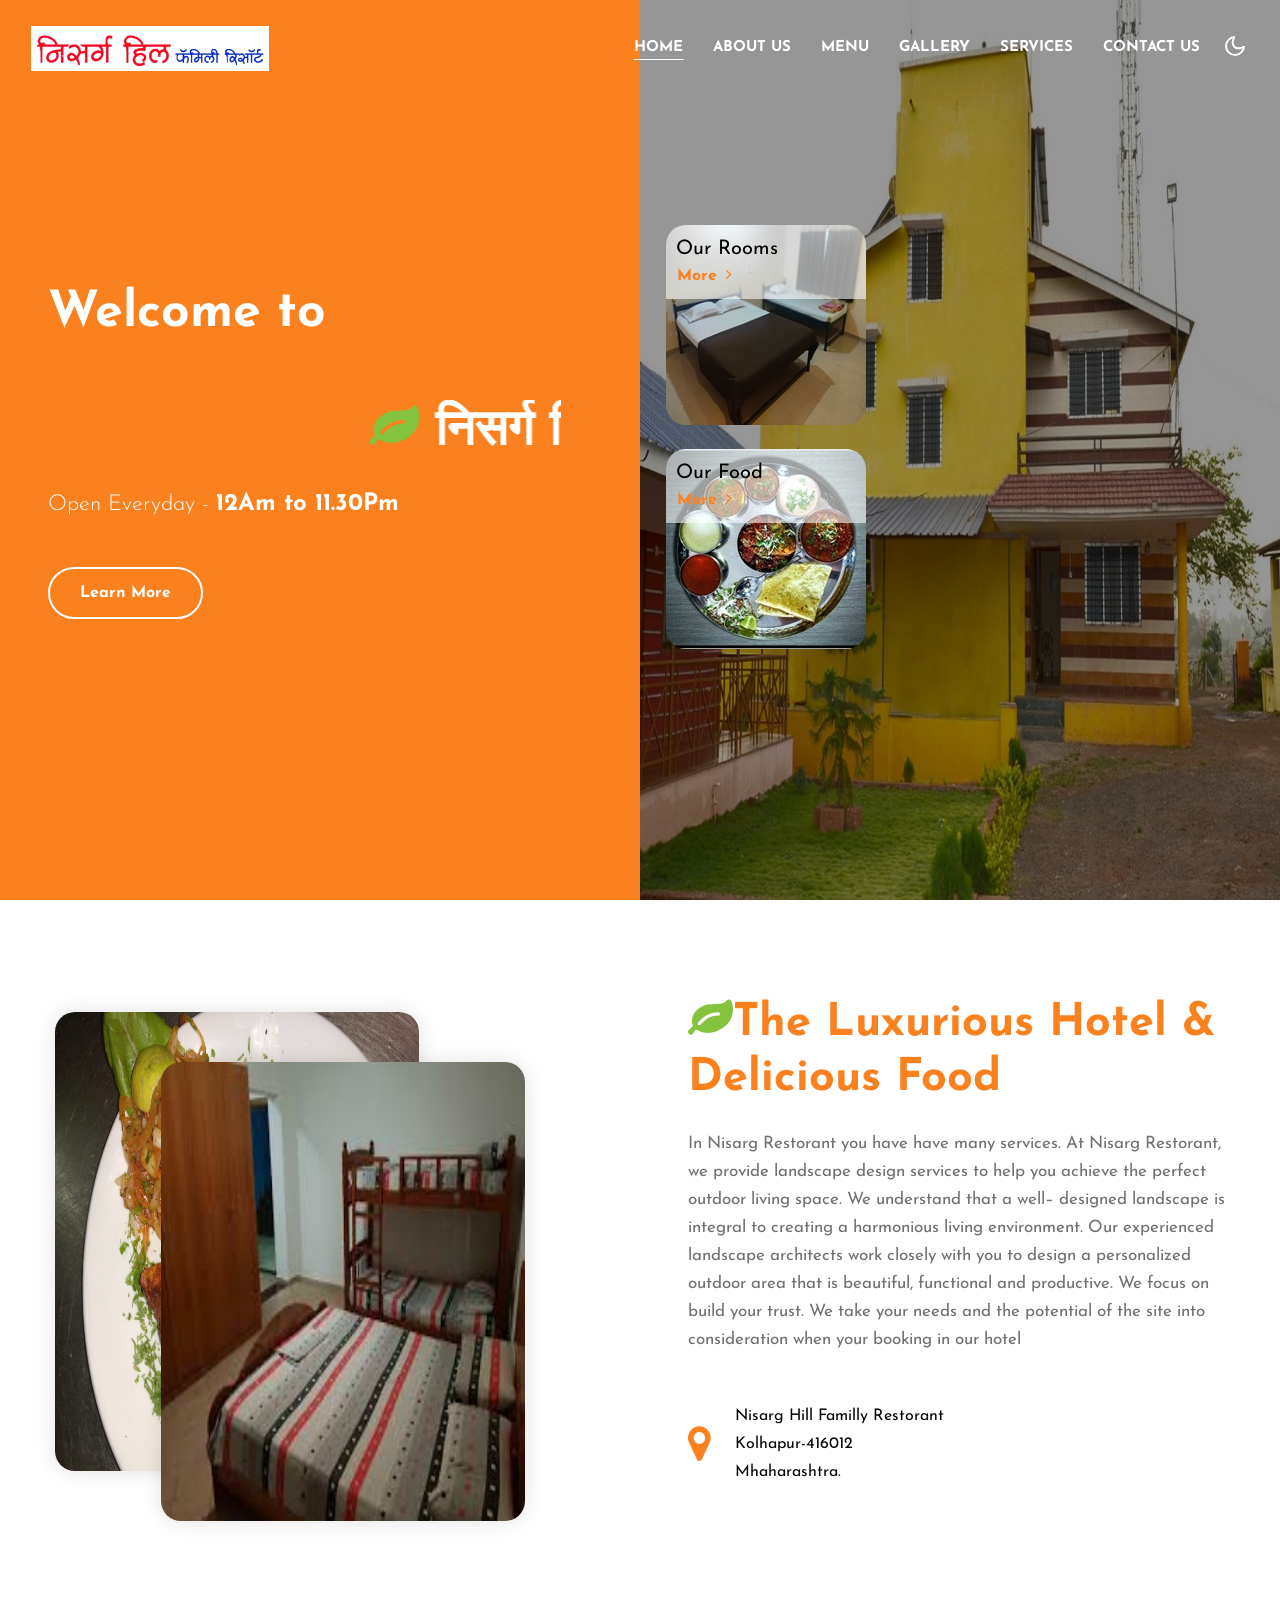
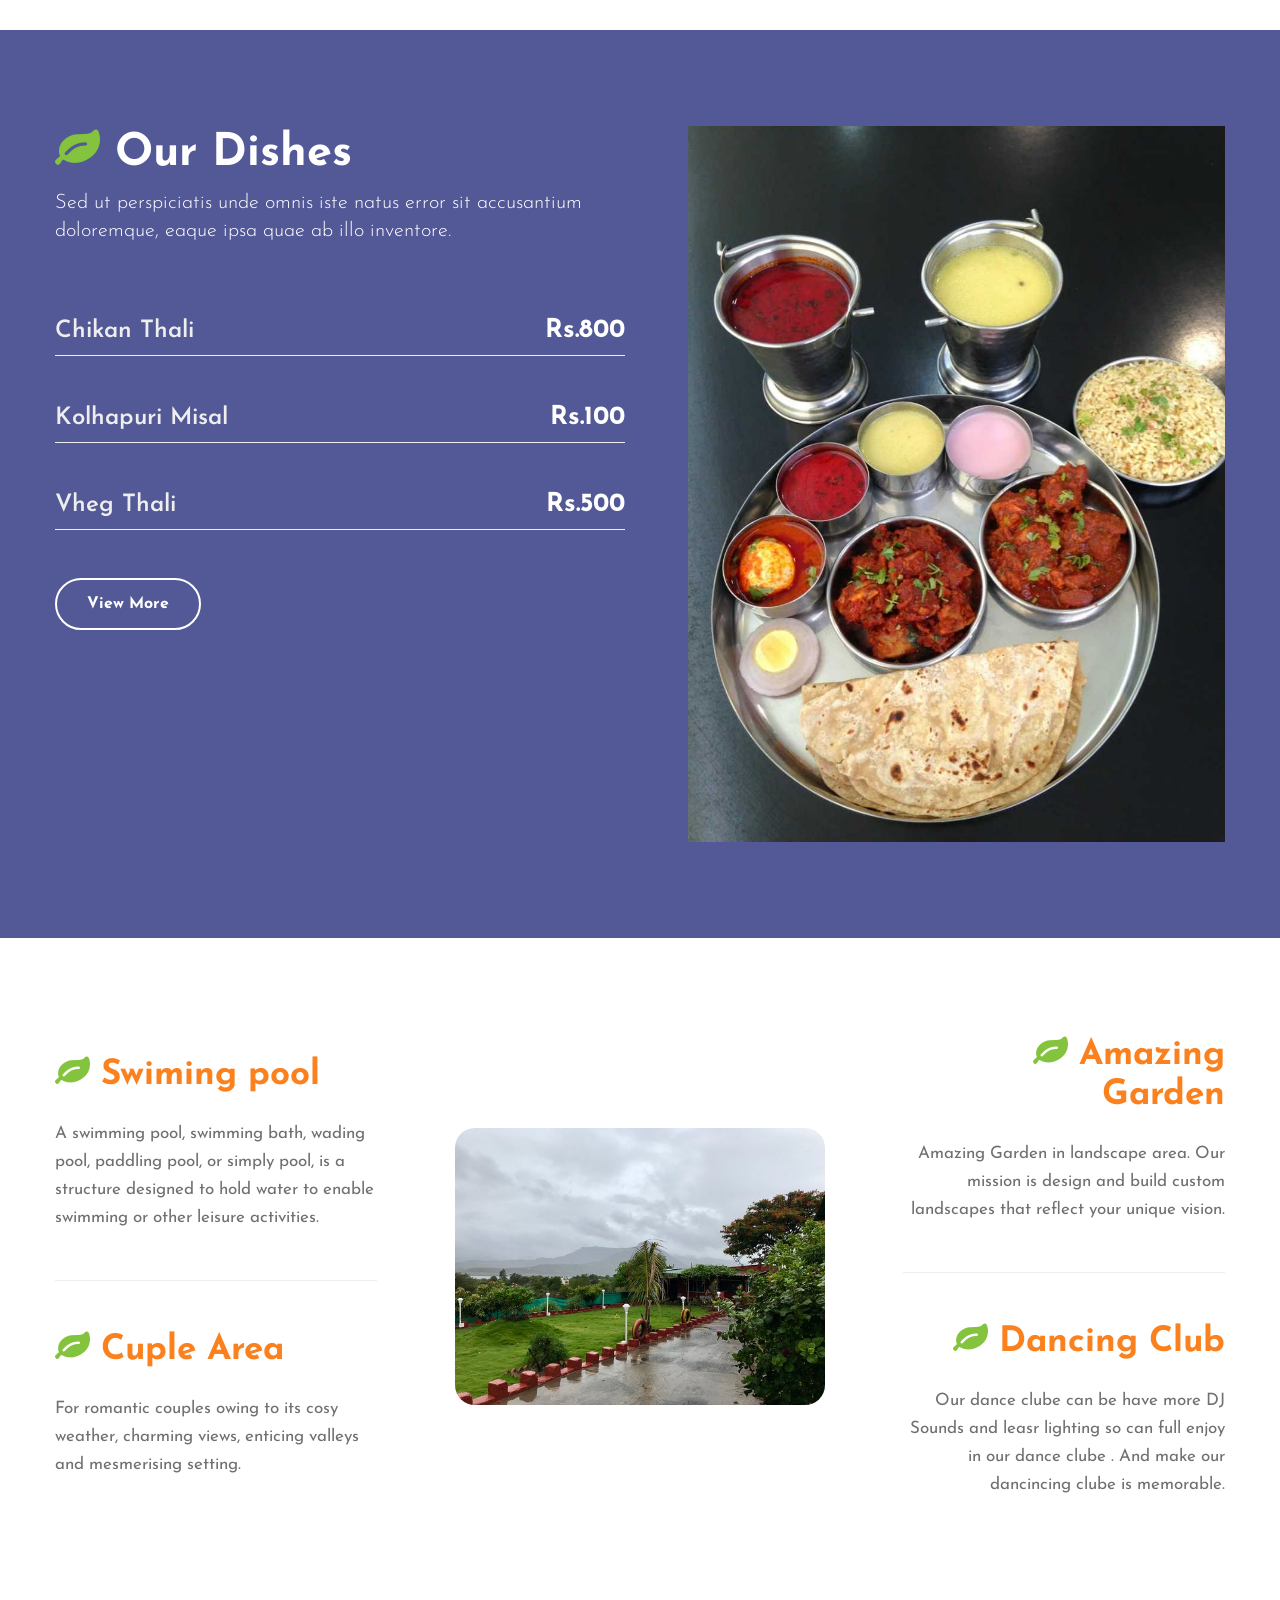
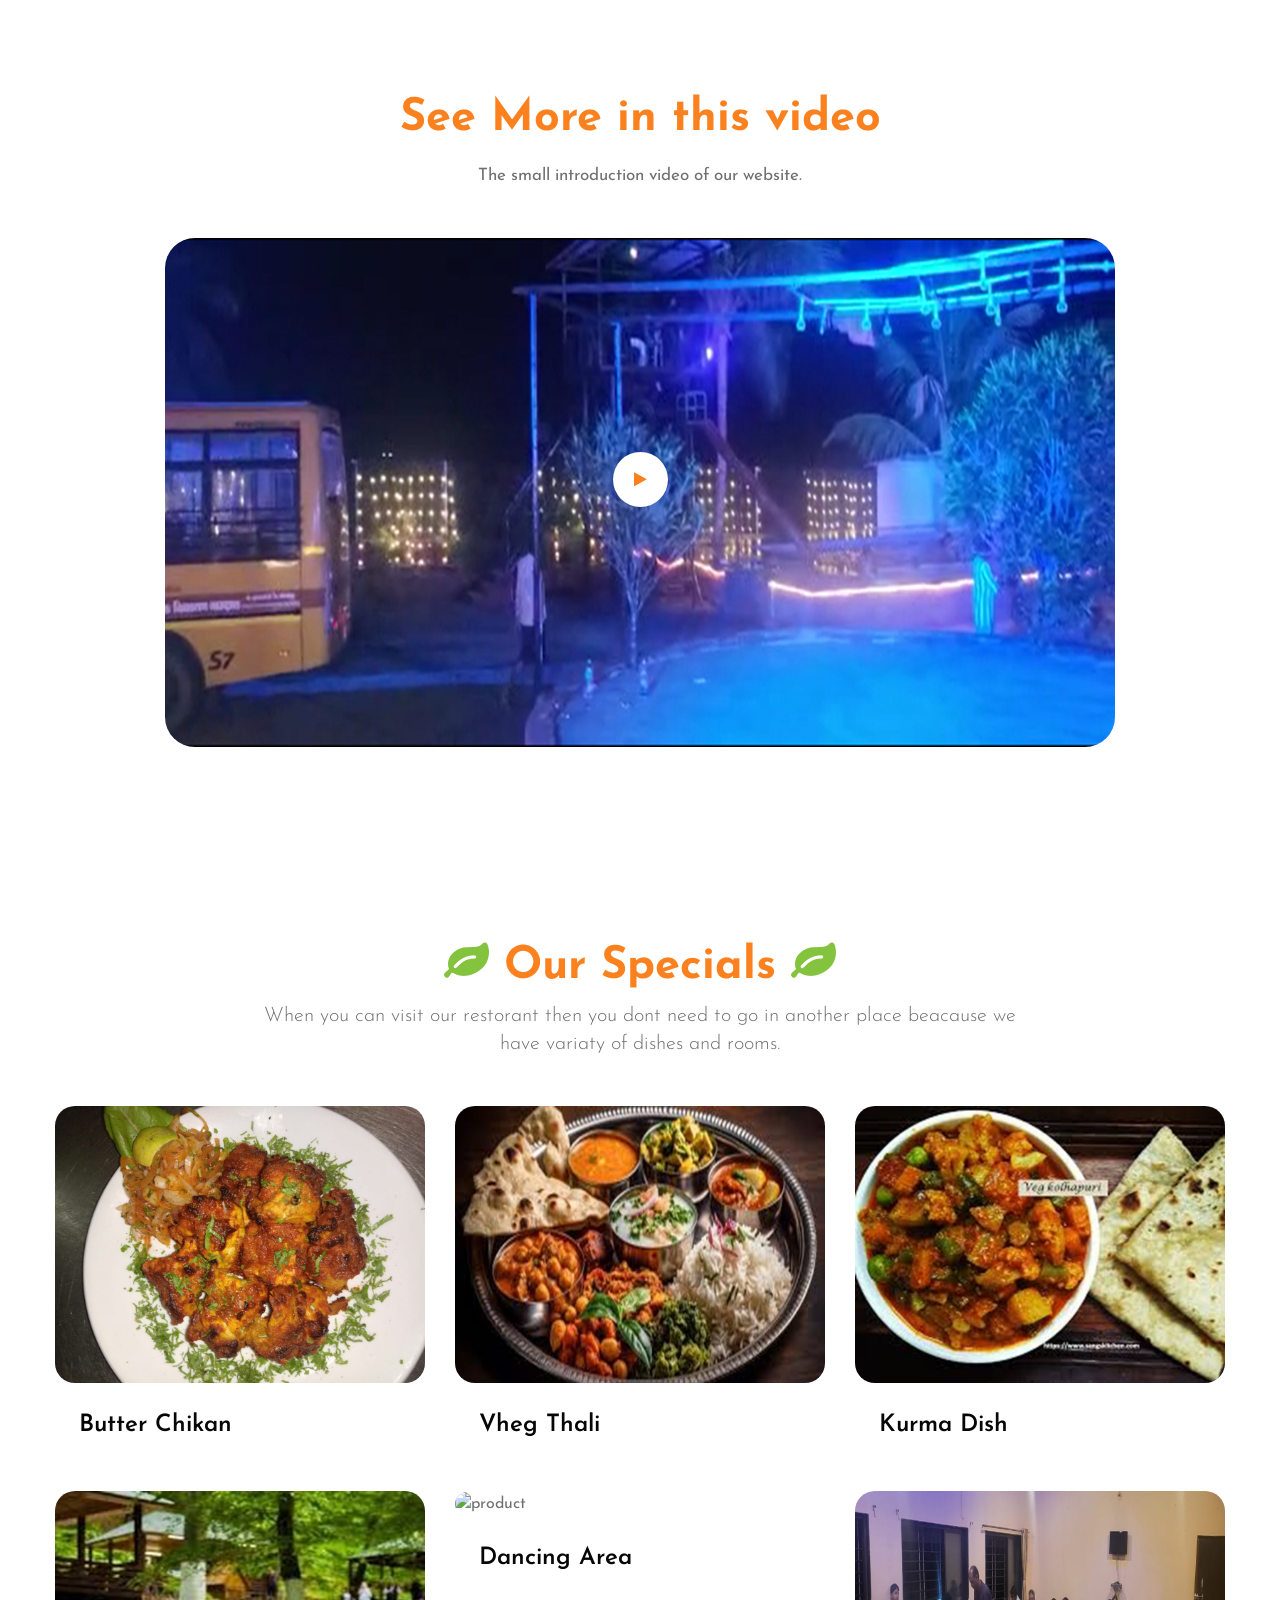
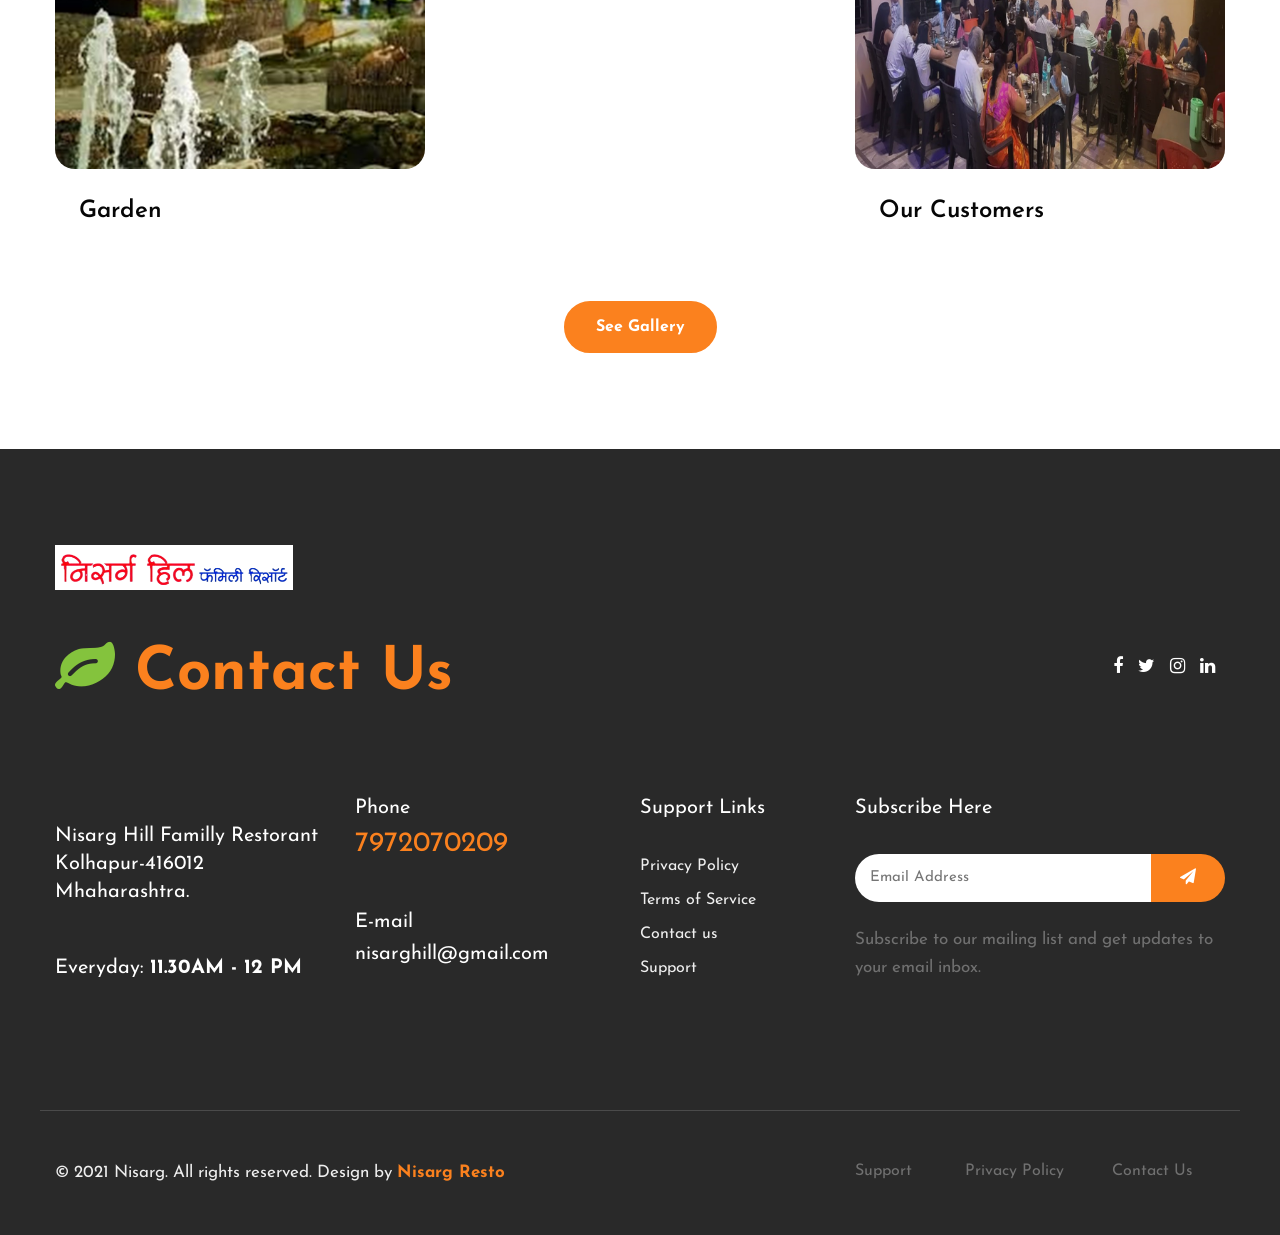
==== commit 649b1125: "Update index.html" ====
--- a/index.html
+++ b/index.html
@@ -140,7 +140,7 @@
                     </div>
                 </div>
                 <div class="col-lg-6 about-2-secs-left pl-lg-5 mt-lg-0 mt-5">
-                    <h3 class="title-style mb-3">	<i class="fa fa-leaf" aria-hidden="true" style="color:#84c33d;"></i>The Luxurious Hotel & <br>Delicious Food</h3>
+                    <h3 class="title-style mb-3">	<i class="fa fa-leaf" aria-hidden="true" style="color:#84c33d;"></i>The Luxurious Hotel & Delicious Food</h3>
                     <p class="mt-4"> 
 					In Nisarg Restorant you have have many services. At Nisarg Restorant, we provide landscape design services to help you
 					achieve the perfect outdoor living space. We understand that a well– designed landscape
@@ -572,4 +572,4 @@
     <!-- //Js scripts -->
 </body>
 
-</html>+</html>
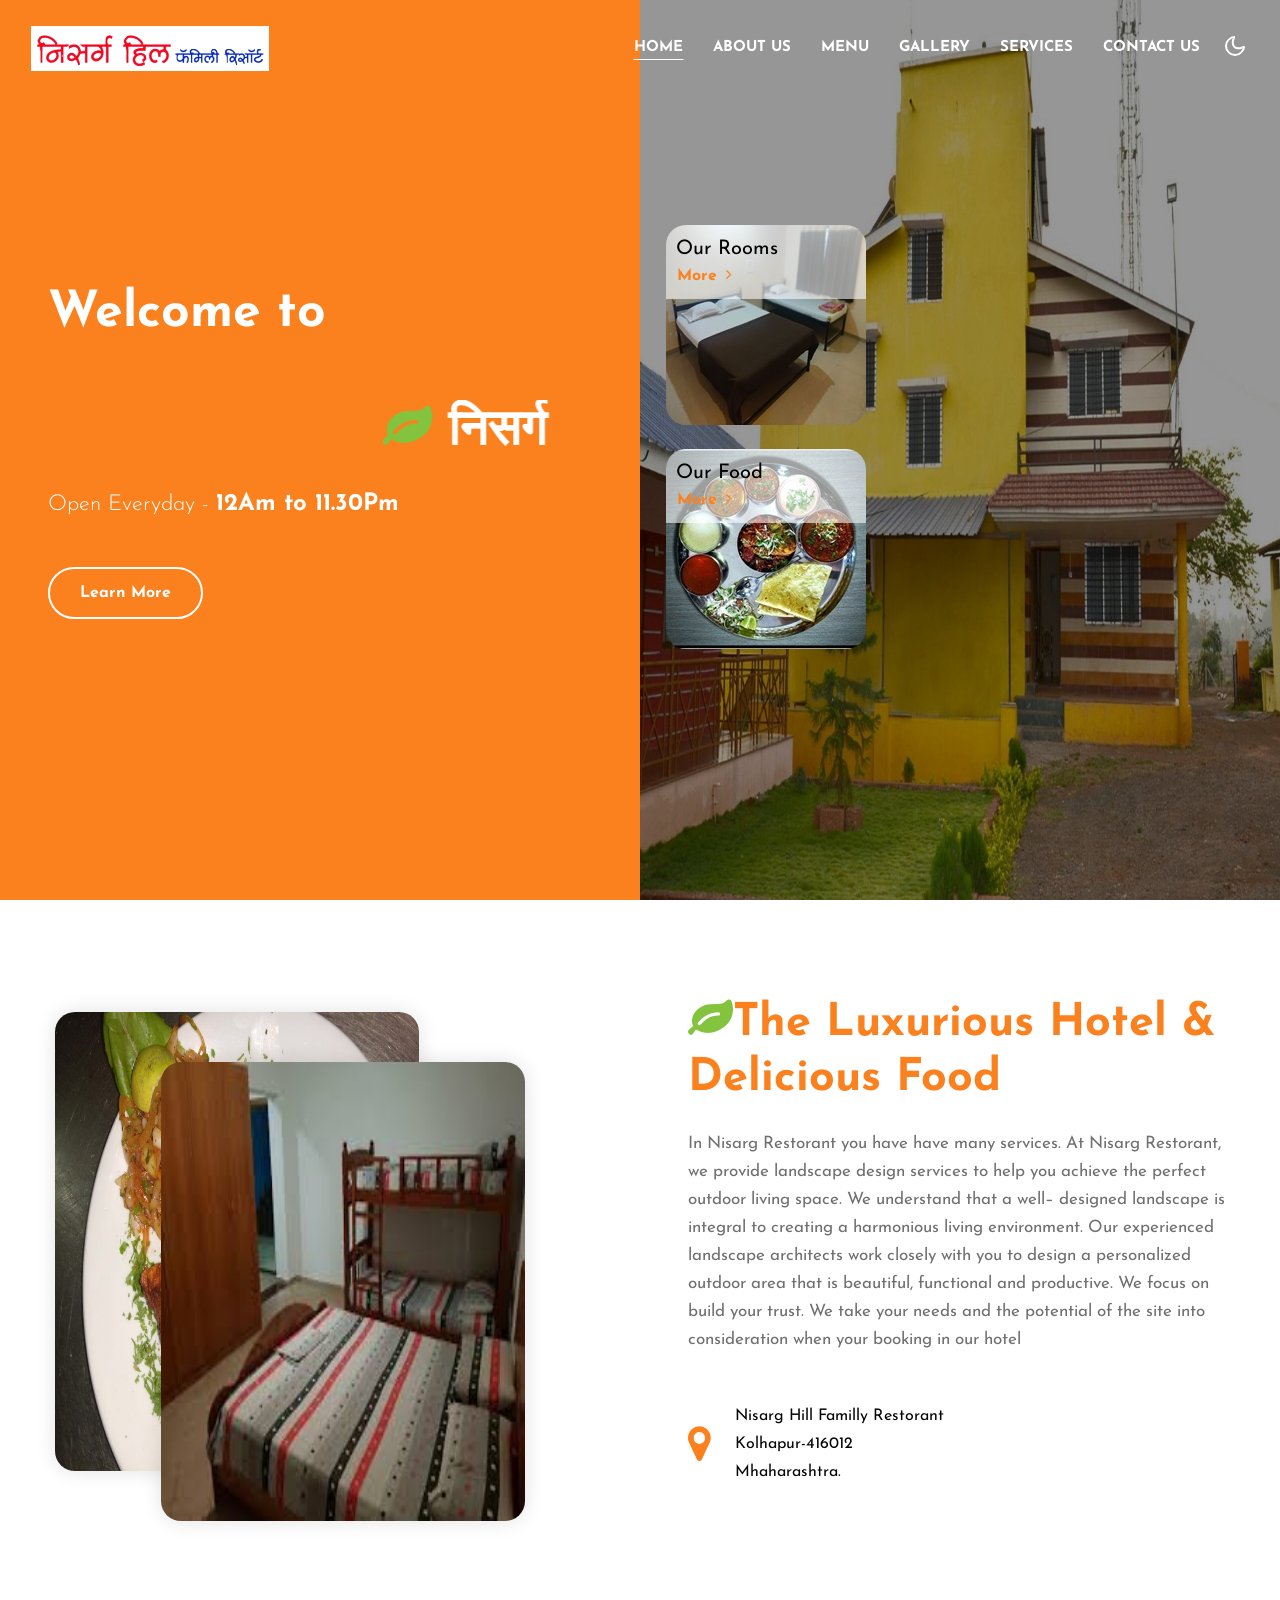
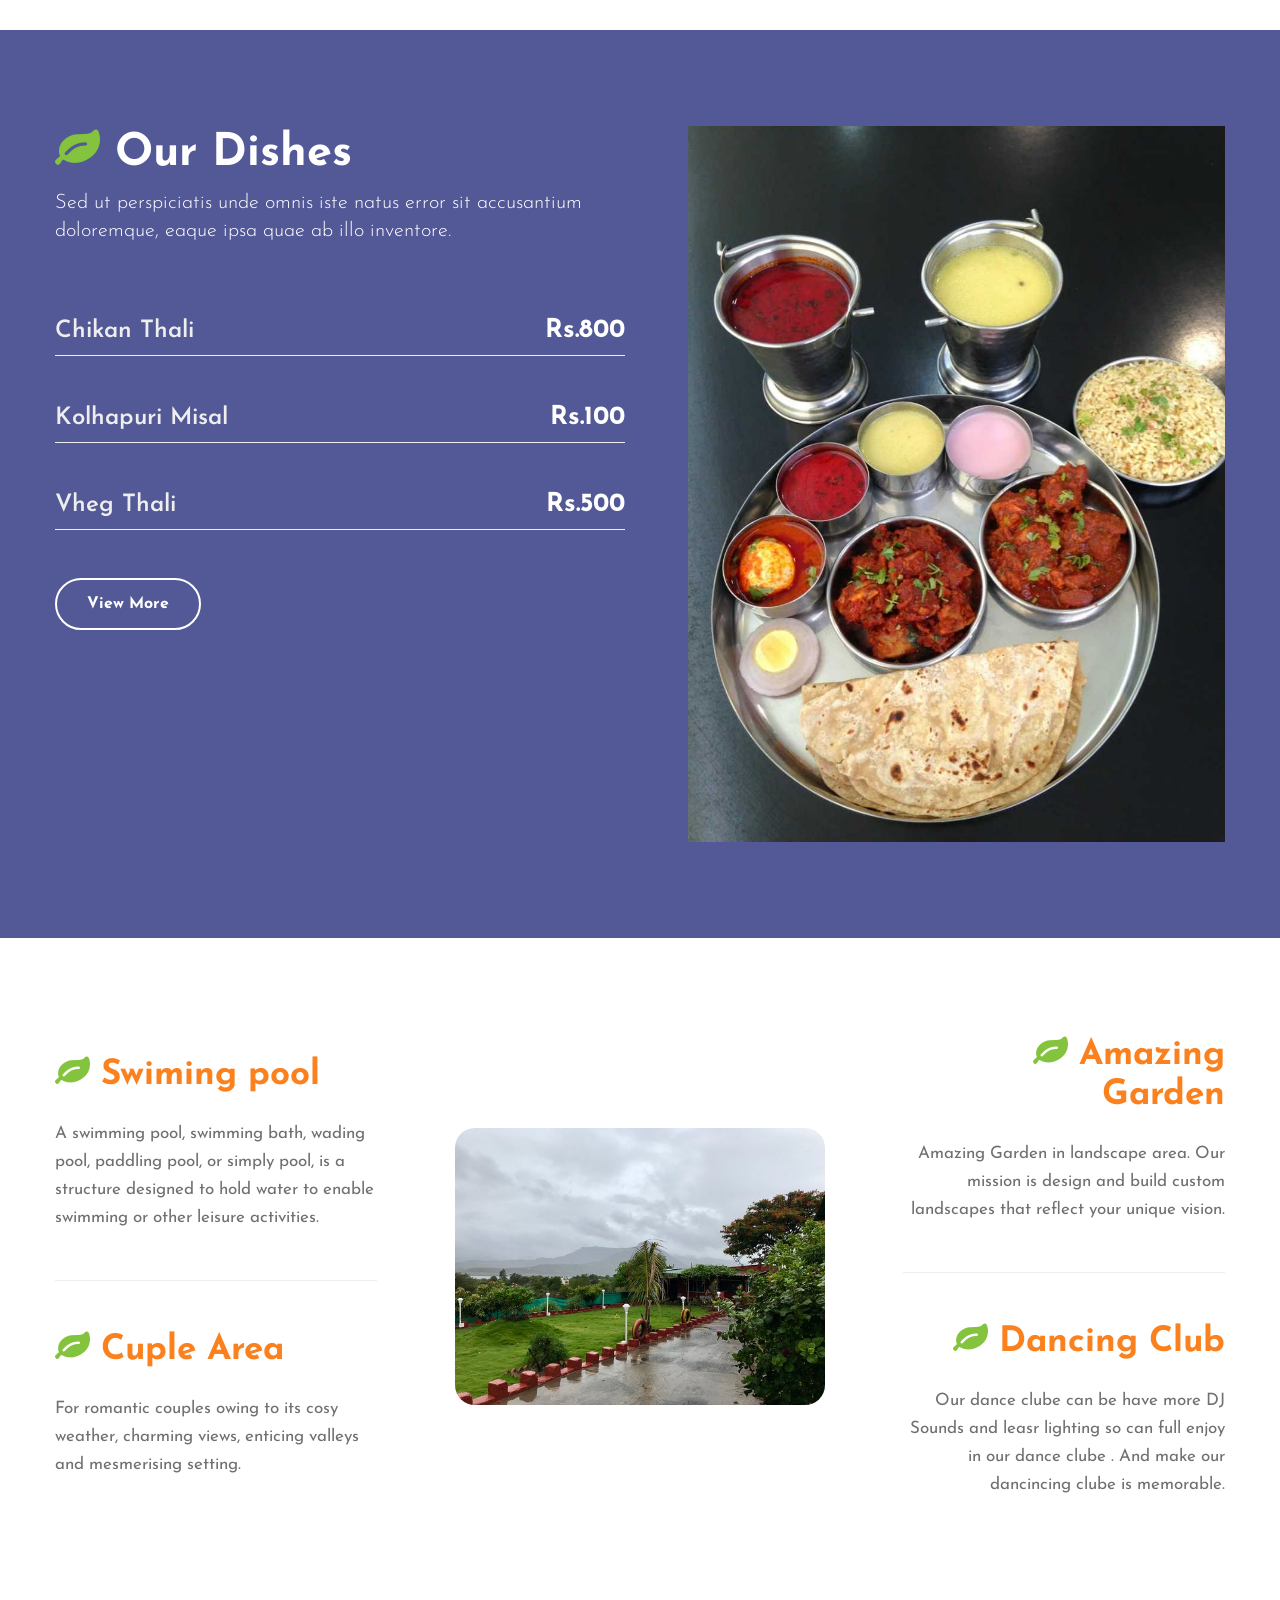
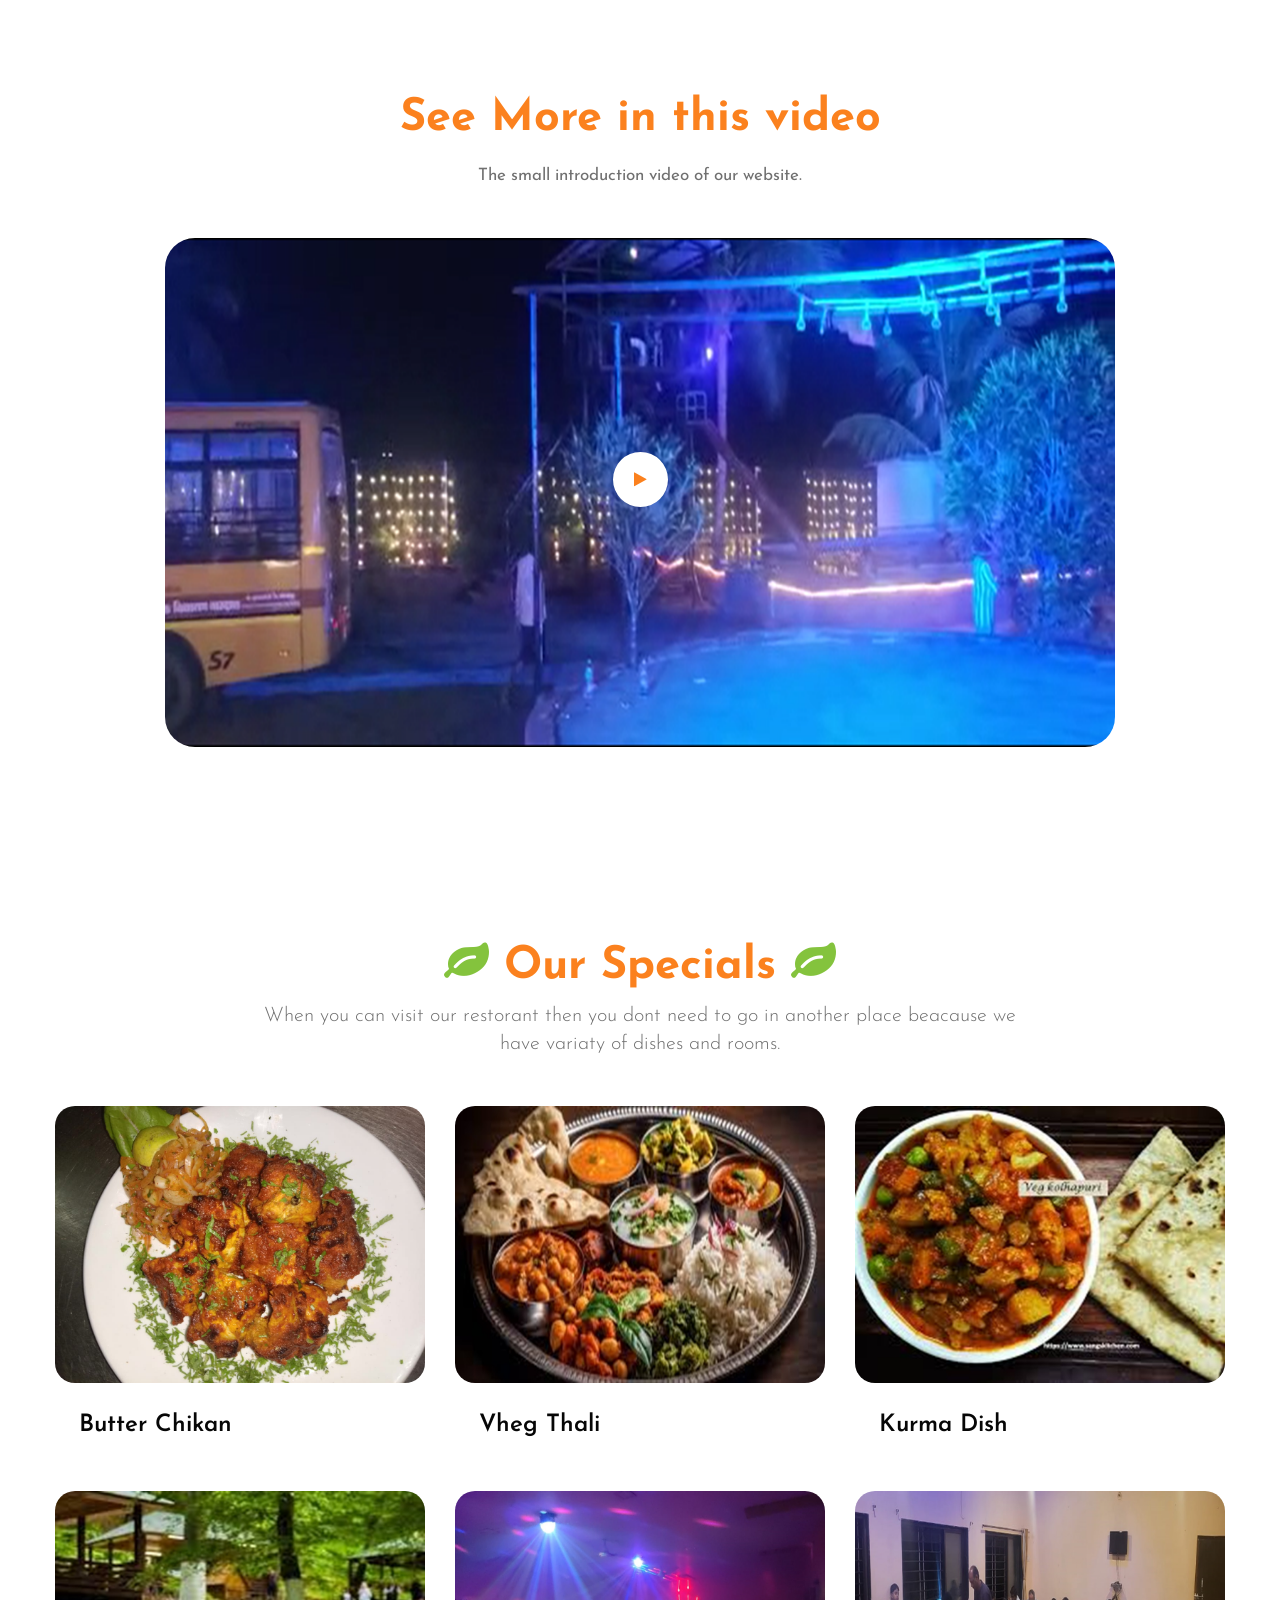
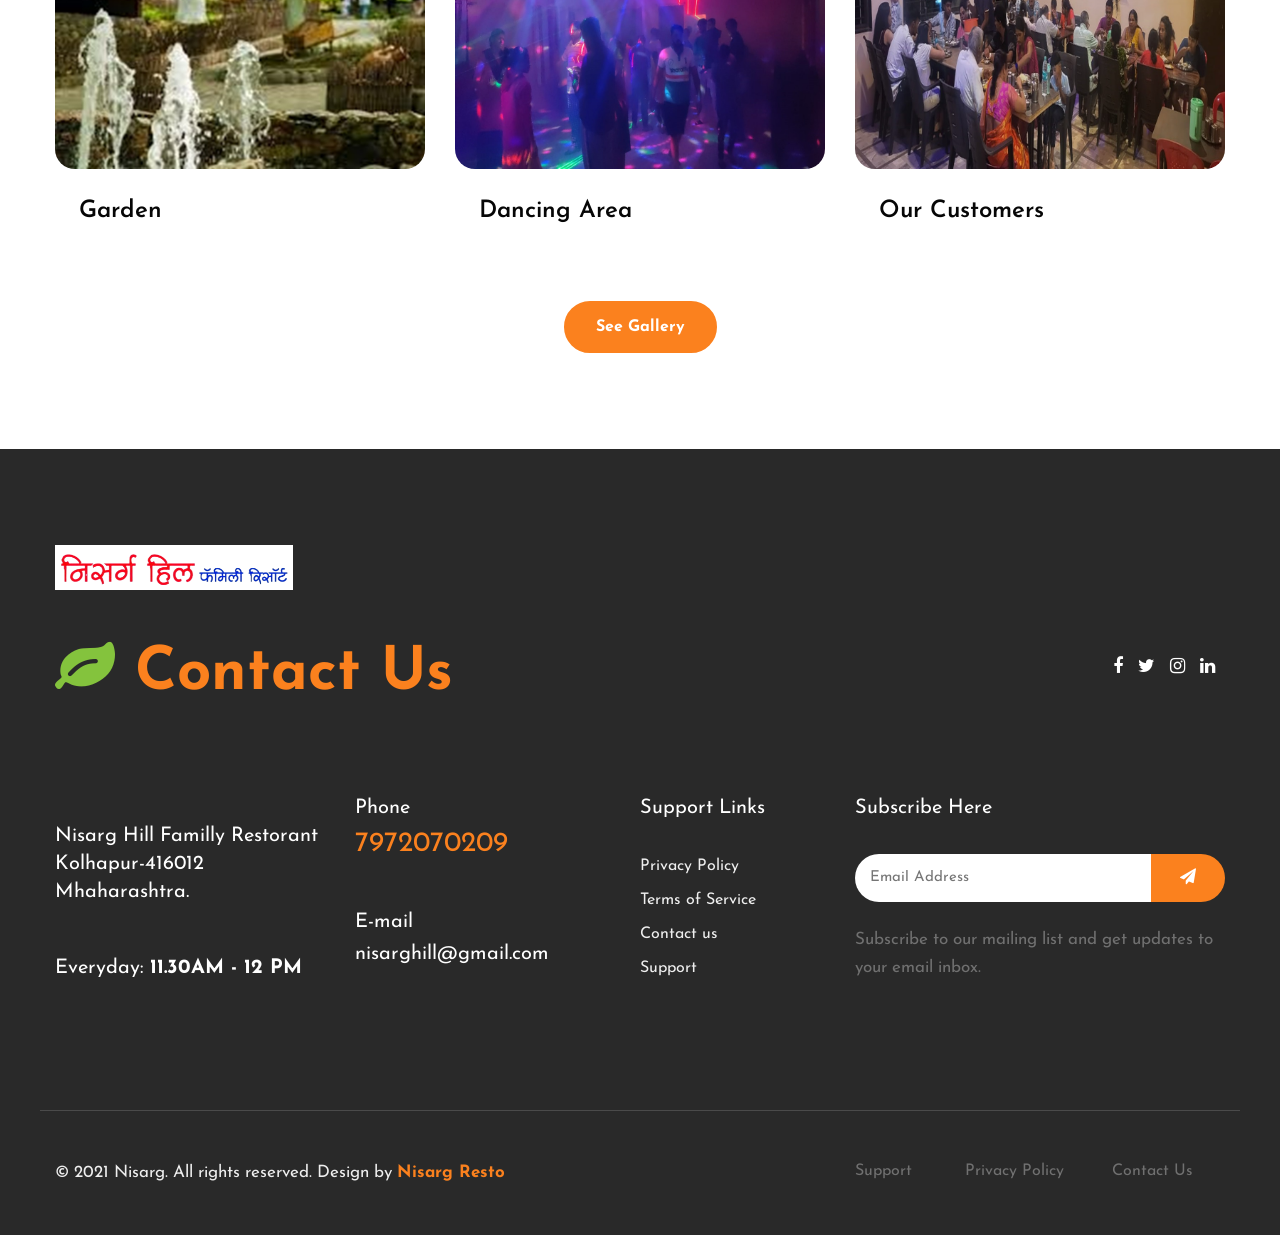
==== commit 220c3efb: "Update index.html" ====
--- a/index.html
+++ b/index.html
@@ -347,7 +347,7 @@
                     <div class="col-md-4 col-sm-6 protfolio-item hover14 mt-4">
                         <a href="menu.html" data-lightbox="example-set" data-title="Magazine Content Writing">
                             <figure>
-                                <img src="assets/images/Op1.jpeg" alt="product" class="img-fluid">
+                                <img src="images\op1.jpeg" alt="product" class="img-fluid">
                                 <div class="p-4">
                                     
                                     <a href="menu.html" class="mb-5 img-title">Dancing Area</a>
